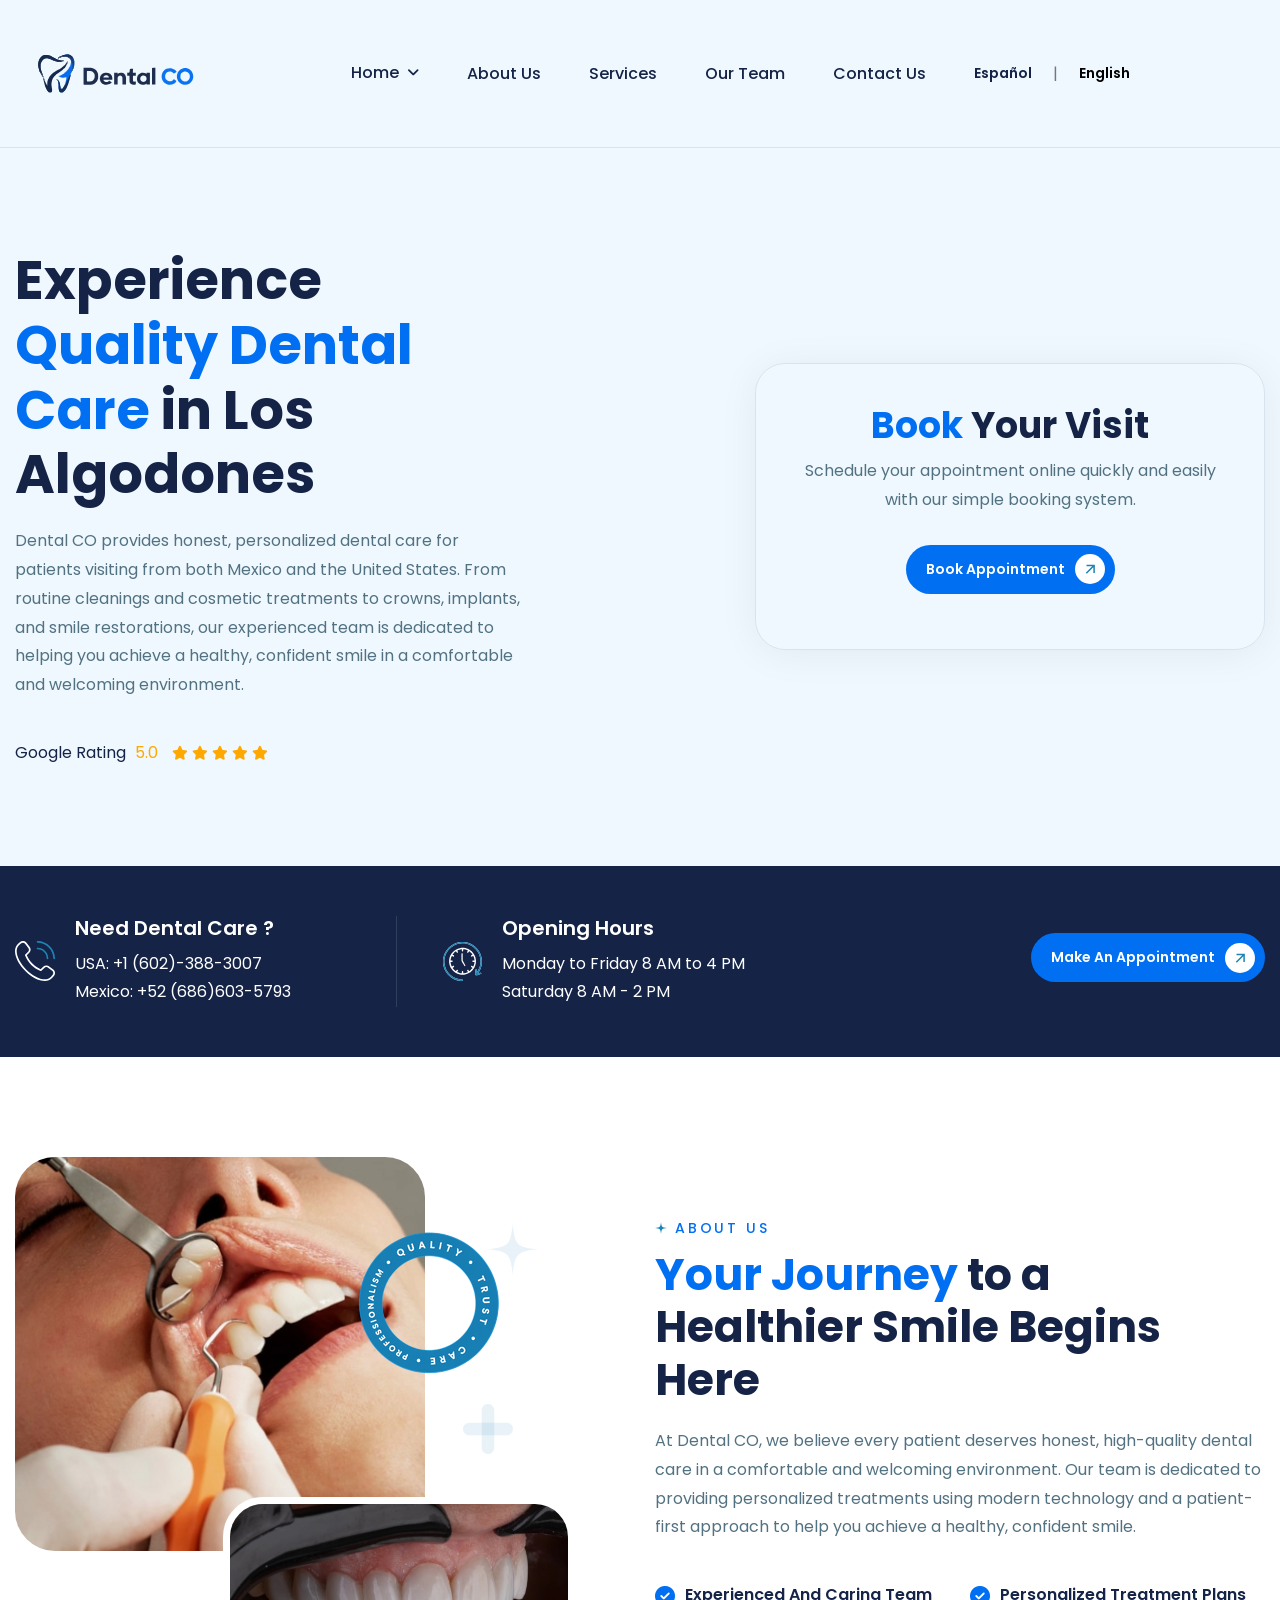
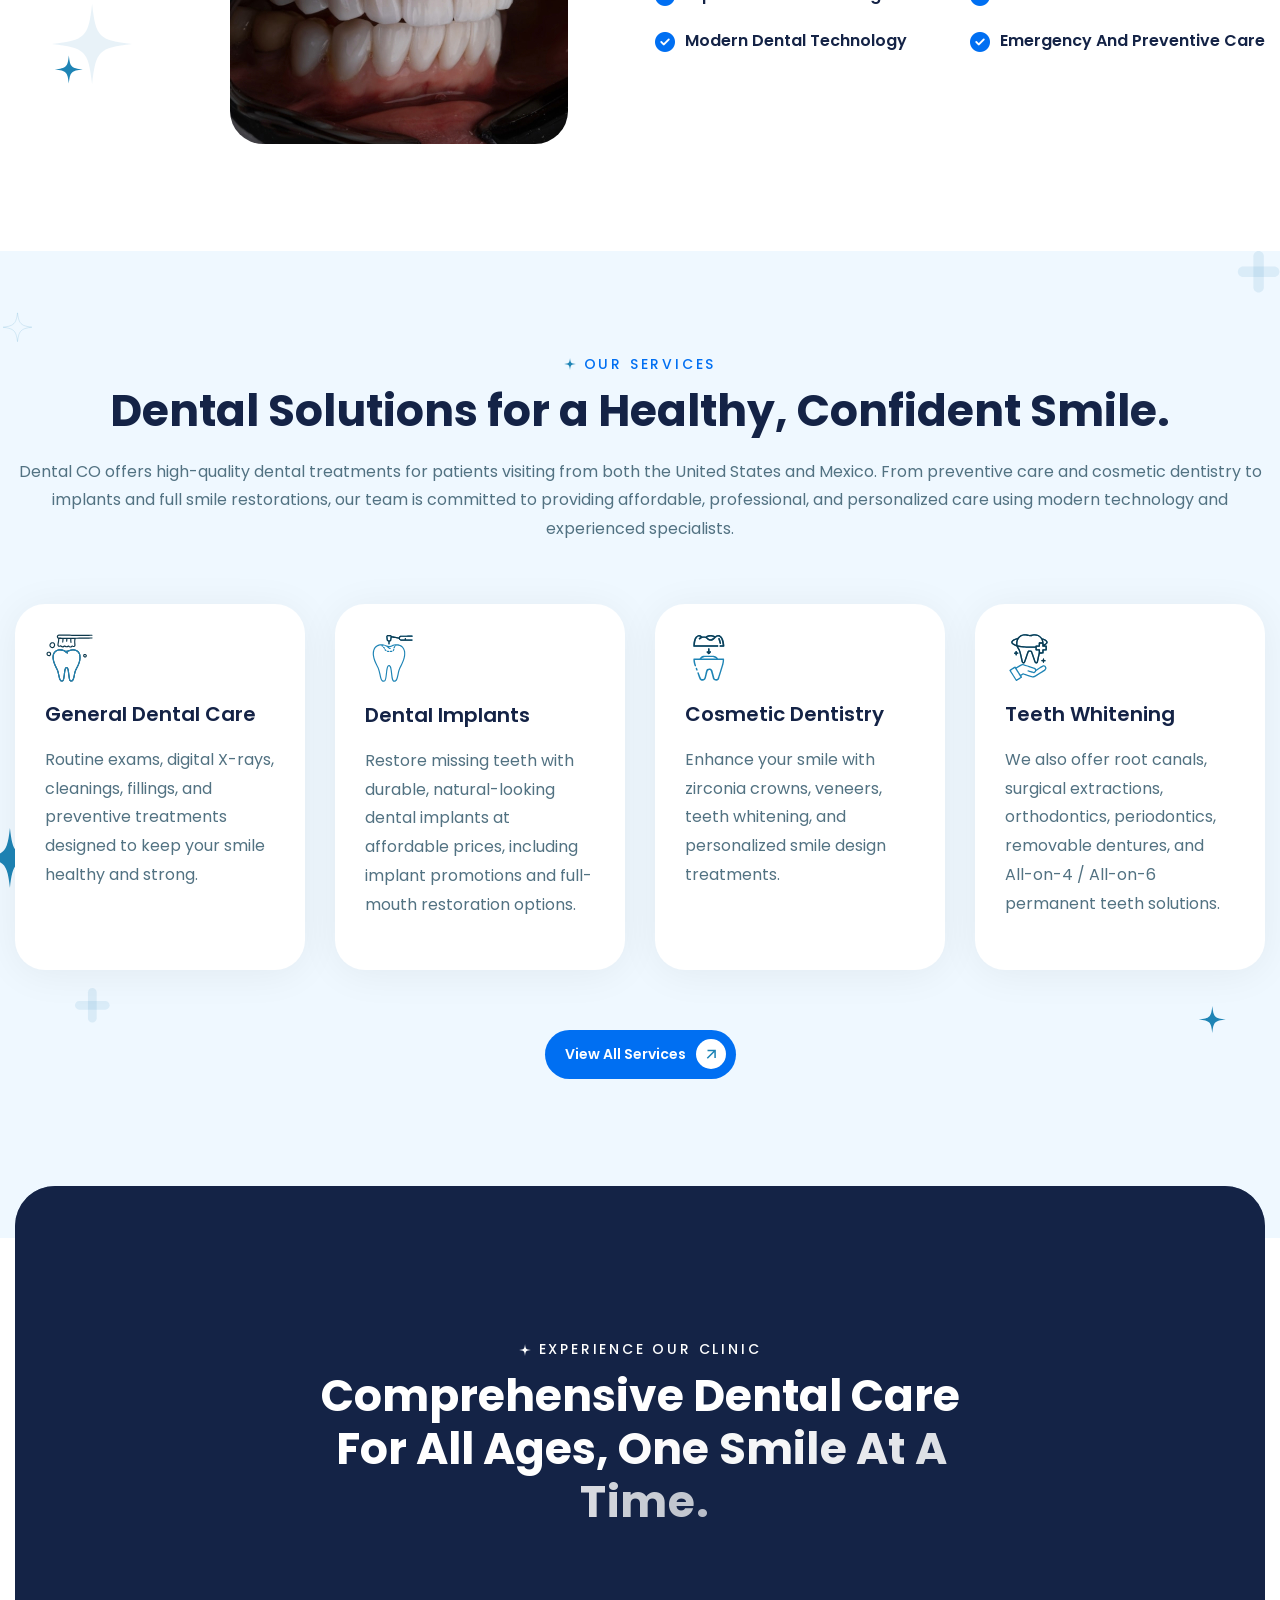
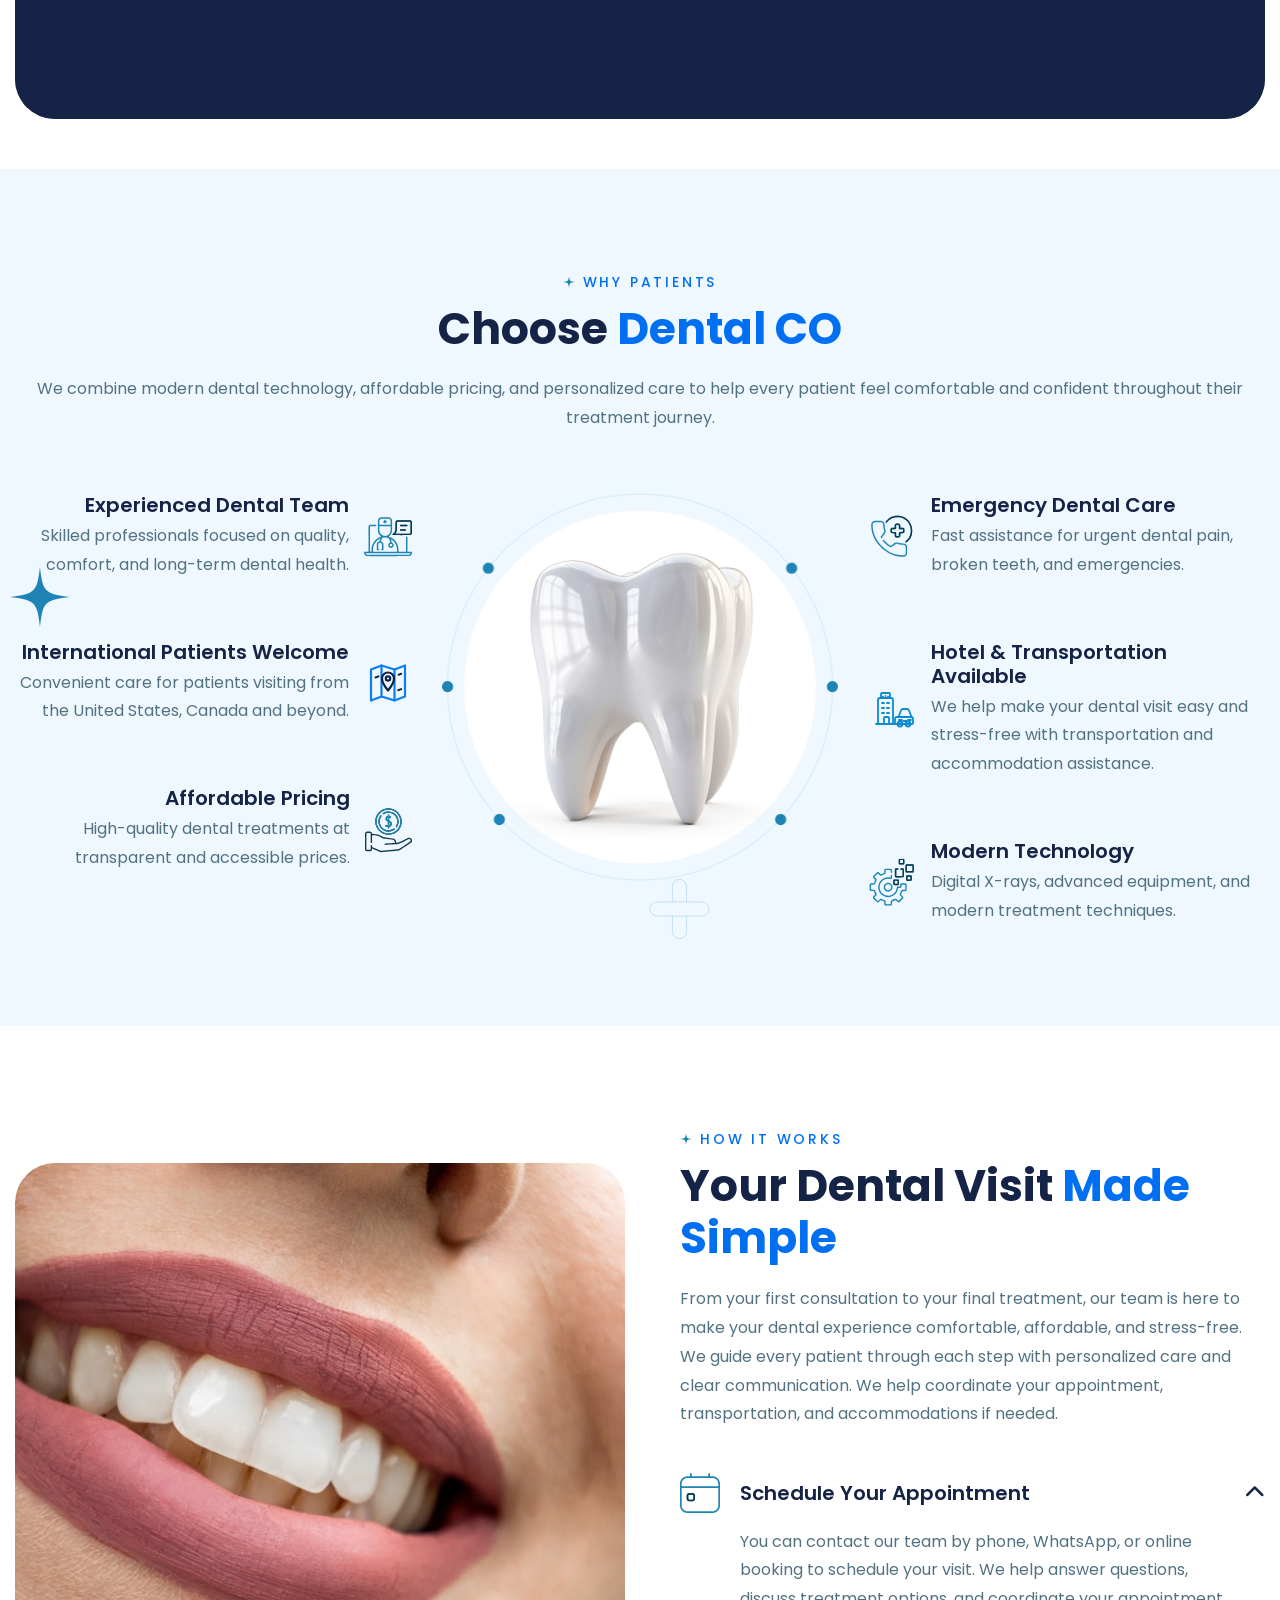
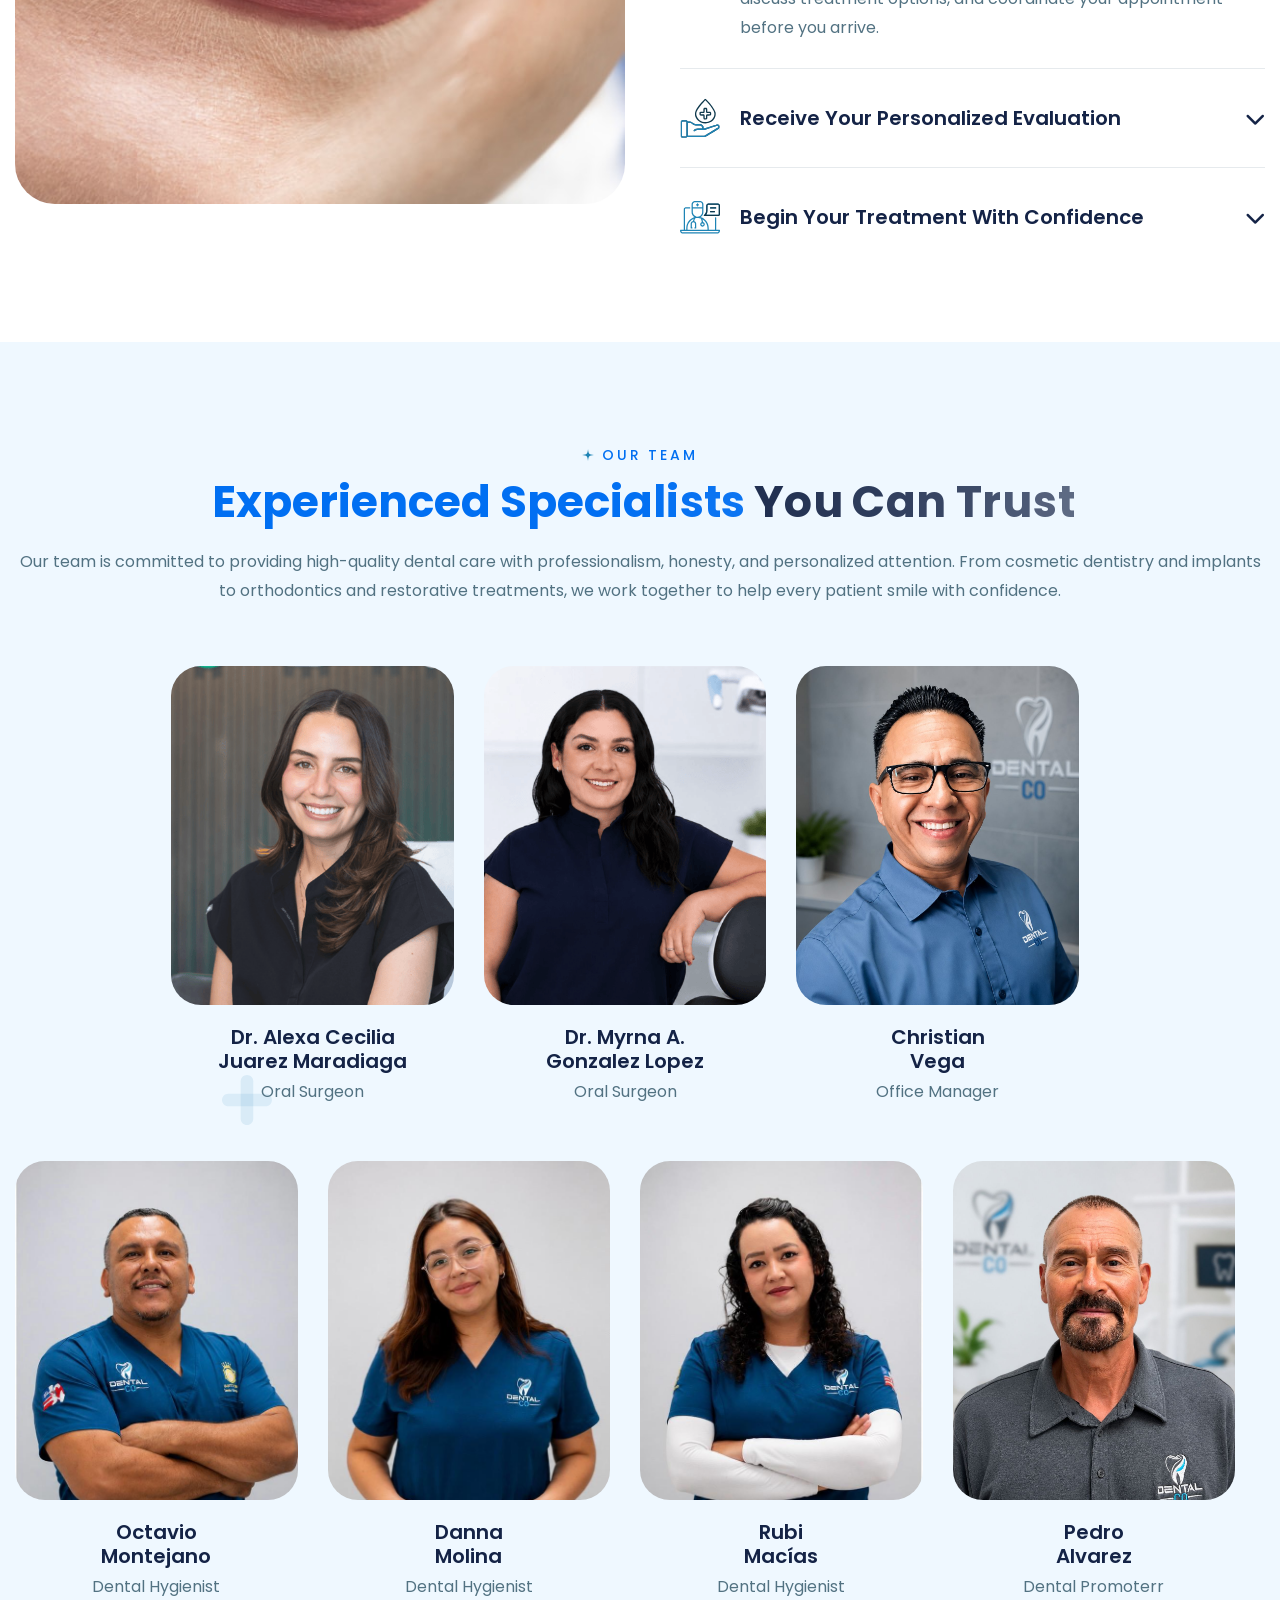
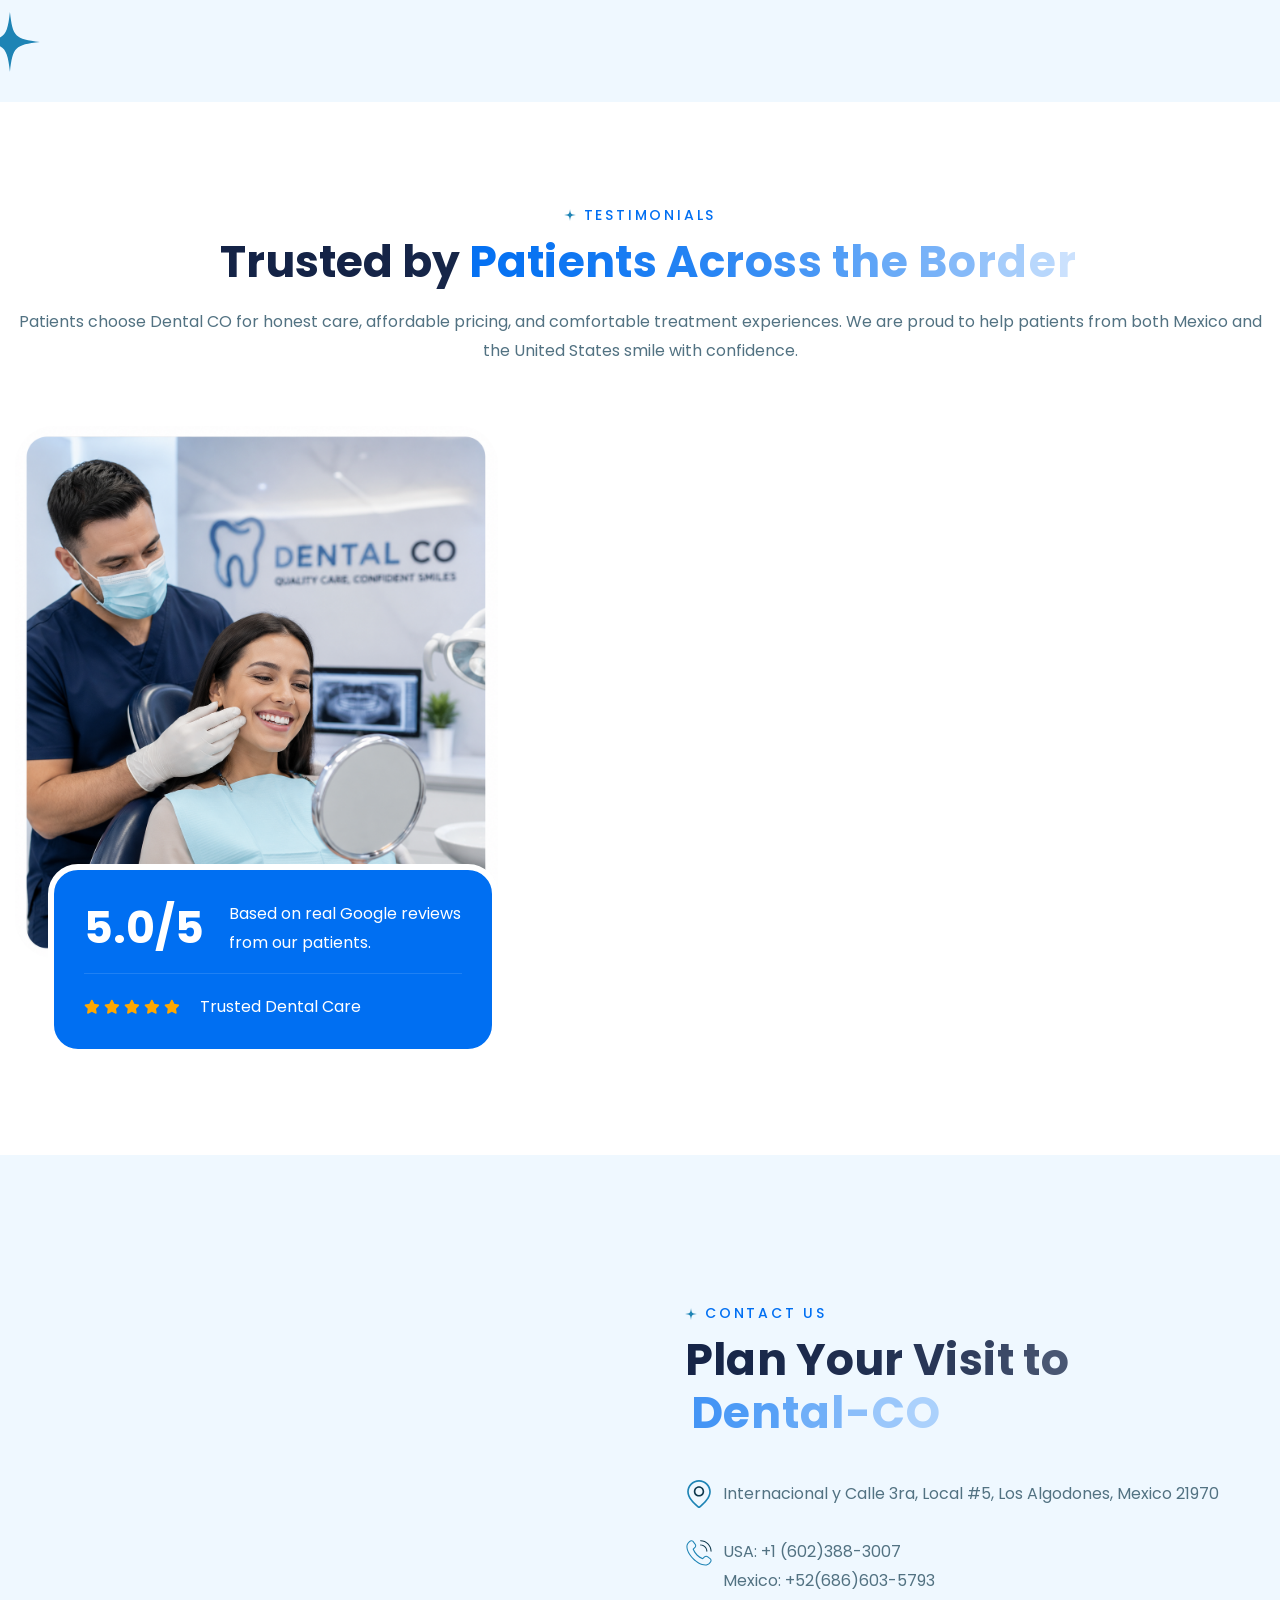
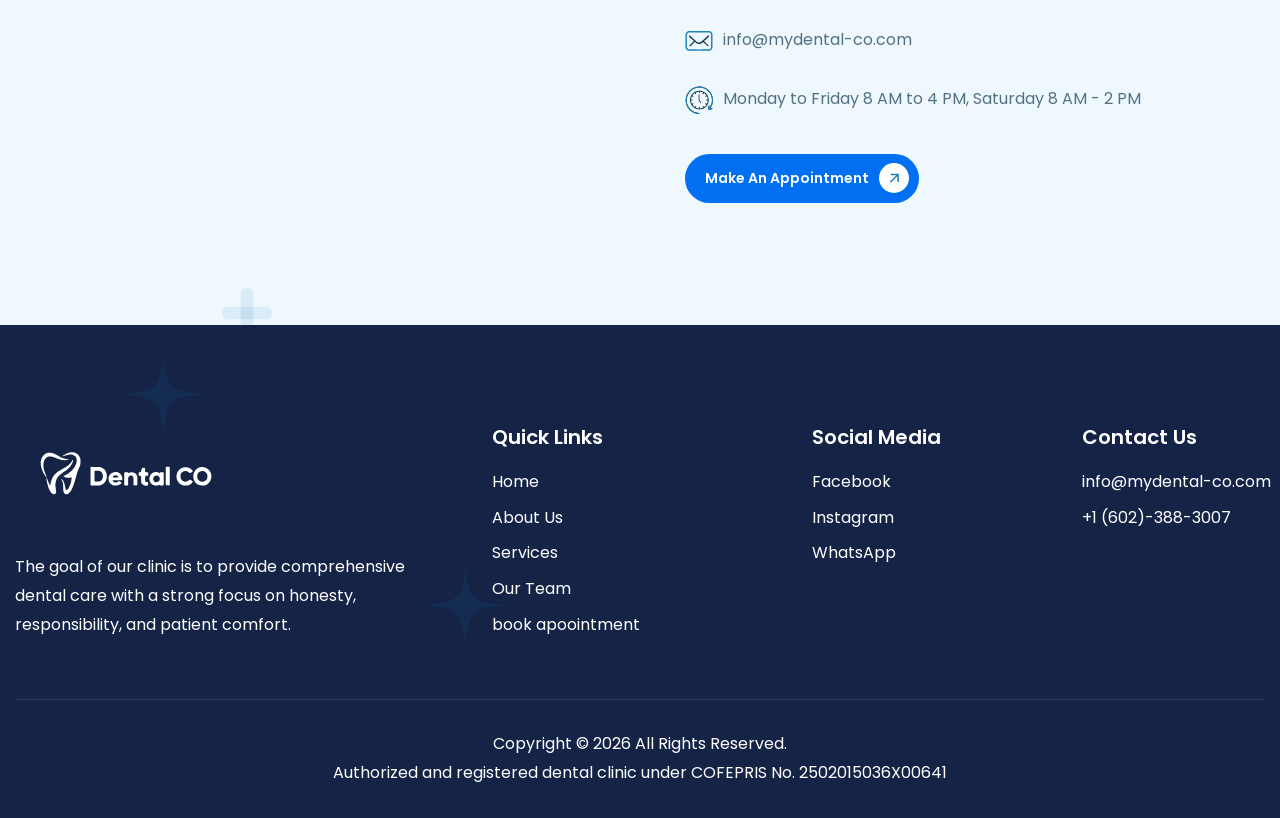
==== index.html @ 5775ebdd "updated index.html updated stuff info, added a new stuff member and edit h3 color." ====
<!doctype html>
<html lang="en">
  <!---English version-->
  <head>
    <!-- Meta -->
    <meta charset="utf-8" />
    <meta http-equiv="X-UA-Compatible" content="IE=edge" />
    <meta name="viewport" content="width=device-width, initial-scale=1.0" />
    <meta name="description" content="" />
    <meta name="keywords" content="" />
    <meta name="author" content="Awaiken" />
    <link rel="alternate" hreflang="en" href="https://mydental-co.com/" />
    <link rel="alternate" hreflang="es" href="https://mydental-co.com/es/" />
    <!-- Page Title -->
    <title>Dental-CO, Los Algodones</title>
    <!-- Favicon Icon -->
    <link rel="shortcut icon" type="image/x-icon" href="images/favicon.png" />
    <!-- Google Fonts Css-->
    <link rel="preconnect" href="https://fonts.googleapis.com" />
    <link rel="preconnect" href="https://fonts.gstatic.com" crossorigin />
    <link
      href="https://fonts.googleapis.com/css2?family=Poppins:wght@100;200;300;400;500;600;700;800&display=swap"
      rel="stylesheet"
    />
    <!-- Bootstrap Css -->
    <link href="css/bootstrap.min.css" rel="stylesheet" media="screen" />
    <!-- SlickNav Css -->
    <link href="css/slicknav.min.css" rel="stylesheet" />
    <!-- Swiper Css -->
    <link rel="stylesheet" href="css/swiper-bundle.min.css" />
    <!-- Font Awesome Icon Css-->
    <link href="css/all.css" rel="stylesheet" media="screen" />
    <!-- Animated Css -->
    <link href="css/animate.css" rel="stylesheet" />
    <!-- Magnific Popup Core Css File -->
    <link rel="stylesheet" href="css/magnific-popup.css" />
    <!-- Mouse Cursor Css File -->
    <link rel="stylesheet" href="css/mousecursor.css" />
    <!-- Main Custom Css -->
    <link href="css/custom.css" rel="stylesheet" media="screen" />
  </head>
  <body>
    <!-- Preloader Start -->
    <div class="preloader">
      <div class="loading-container">
        <div class="loading"></div>
        <div id="loading-icon"><img src="images/loader.svg" alt="" /></div>
      </div>
    </div>
    <!-- Preloader End -->

    <!-- Header Start -->
    <header class="main-header">
      <div class="header-sticky">
        <nav class="navbar navbar-expand-lg">
          <div class="container">
            <!-- Logo Start -->
            <a class="navbar-brand" href="./">
              <img
                src="images/newDentalCO_logo.svg"
                alt="Logo"
                width="200"
                height="auto"
              />
            </a>
            <!-- Logo End -->

            <!-- Main Menu Start -->
            <div class="collapse navbar-collapse main-menu">
              <div class="nav-menu-wrapper">
                <ul class="navbar-nav mr-auto" id="menu">
                  <li class="nav-item submenu">
                    <a class="nav-link" href="#home">Home</a>
                  </li>
                  <li class="nav-item">
                    <a class="nav-link" href="#about">About Us</a>
                  </li>
                  <li class="nav-item">
                    <a class="nav-link" href="#services">Services</a>
                  </li>
                  <li class="nav-item">
                    <a class="nav-link" href="#team">Our Team</a>
                  </li>
                  <li class="nav-item">
                    <a class="nav-link" href="#contact">Contact Us</a>
                  </li>
                  <li class="nav-item language-switcher">
                    <a class="nav-link lang-link" href="./es/index.html"
                      >Español</a
                    >
                    <span class="lang-separator">|</span>
                    <a class="nav-link lang-link active" href="./index.html"
                      >English</a
                    >
                  </li>
                </ul>
              </div>
              <!-- Let’s Start Button End -->
            </div>

            <!-- Main Menu End -->
            <div class="navbar-toggle"></div>
          </div>
        </nav>
        <div class="responsive-menu"></div>
      </div>
    </header>
    <!-- Header End -->

    <!-- Hero Section Start -->
    <div id="home" class="hero hero-book-appointment">
      <div class="container">
        <div class="row align-items-center">
          <div class="col-lg-6">
            <!-- Hero Content Start -->
            <div class="hero-content">
              <!-- Section Title Start -->
              <div class="section-title">
                <h1 class="text-anime-style-2" data-cursor="-opaque">
                  Experience <span>Quality Dental Care</span> in Los Algodones
                </h1>
                <p class="wow fadeInUp" data-wow-delay="0.25s">
                  Dental CO provides honest, personalized dental care for
                  patients visiting from both Mexico and the United States. From
                  routine cleanings and cosmetic treatments to crowns, implants,
                  and smile restorations, our experienced team is dedicated to
                  helping you achieve a healthy, confident smile in a
                  comfortable and welcoming environment.
                </p>
              </div>
              <!-- Section Title End -->

              <!-- Hero Content Body Start -->
              <!-- <div class="hero-content-body wow fadeInUp" data-wow-delay="0.5s">
                            <a href="#" class="btn-default">make an appointment</a>
                        </div> -->
              <!-- Hero Content Body End -->

              <!-- Google Rating Start -->
              <div class="google-rating wow fadeInUp" data-wow-delay="0.75s">
                <ul>
                  <li>Google Rating <span>5.0</span></li>
                  <li>
                    <i class="fa-solid fa-star"></i>
                    <i class="fa-solid fa-star"></i>
                    <i class="fa-solid fa-star"></i>
                    <i class="fa-solid fa-star"></i>
                    <i class="fa-solid fa-star"></i>
                  </li>
                  <li></li>
                </ul>
              </div>
              <!-- Google Rating End -->
            </div>
            <!-- Hero Content End -->
          </div>

          <div class="col-lg-6">
            <div class="appointment-form">
              <div class="hero-appointment-form-title">
                <h2 class="text-anime-style-2"><span>Book</span> Your Visit</h2>
                <p class="wow fadeInUp">
                  Schedule your appointment online quickly and easily with our
                  simple booking system.
                </p>
              </div>
              <!-- Form Start -->
              <form
                id="appointmentForm"
                action="#"
                method="POST"
                data-toggle="validator"
              >
                <div class="row">
                  <div class="col-md-12 form-group">
                    <a
                      href="https://app.acuityscheduling.com/schedule.php?owner=39340292"
                      target="_blank"
                      class="btn-default"
                    >
                      Book Appointment
                    </a>
                    <div id="msgSubmit" class="h3 hidden"></div>
                  </div>
                </div>
              </form>
              <!-- Form End -->
            </div>
          </div>
        </div>
      </div>
    </div>
    <!-- Hero Section End -->

    <!-- Call To Action Start -->
    <div class="cta-box">
      <div class="container">
        <div class="row align-items-center">
          <div class="col-lg-4 col-md-6 col-12">
            <!-- Cta Box Item Start -->
            <div class="cta-box-item wow fadeInUp">
              <div class="icon-box">
                <img src="images/icon-cta-phone.svg" alt="" />
              </div>
              <div class="cta-box-content">
                <h3>need dental care ?</h3>
                <p>USA: +1 (602)-388-3007</p>
                <p>Mexico: +52 (686)603-5793</p>
              </div>
            </div>
          </div>
          <!-- Cta Box Item End -->

          <!-- Cta Box Item Start -->
          <div class="col-lg-4 col-md-6 col-12">
            <div class="cta-box-item wow fadeInUp" data-wow-delay="0.25s">
              <div class="icon-box">
                <img src="images/icon-cta-time.svg" alt="" />
              </div>
              <div class="cta-box-content">
                <h3>opening hours</h3>
                <p>Monday to Friday 8 AM to 4 PM</p>
                <p>Saturday 8 AM - 2 PM</p>
              </div>
            </div>
          </div>
          <!-- Cta Box Item End -->

          <div class="col-lg-4 col-md-12 col-12">
            <!-- Cta Box Btn Start -->
            <div class="cta-box-btn wow fadeInUp" data-wow-delay="0.5s">
              <a
                href="https://app.acuityscheduling.com/schedule.php?owner=39340292"
                target="_blank"
                class="btn-default btn-highlighted"
                >make an appointment</a
              >
            </div>
            <!-- Cta Box Btn End -->
          </div>
        </div>
      </div>
    </div>
    <!-- Call To Action End -->

    <!-- About Us Section Start -->
    <div id="about" class="about-us">
      <div class="container">
        <div class="row align-items-center">
          <div class="col-lg-6">
            <!-- About Image Start -->
            <div class="about-image">
              <div class="about-img-1">
                <figure class="image-anime reveal">
                  <img src="images/new_img/2.jpg" alt="" />
                </figure>
              </div>

              <div class="about-img-2">
                <figure class="image-anime reveal">
                  <img src="images/new_img/1.jpg" alt="" />
                </figure>
              </div>

              <!-- About Experience Circle Start -->
              <div class="about-experience">
                <figure>
                  <img src="images/circle_new.png" alt="" />
                </figure>
              </div>
              <!-- About Experience Circle End -->
            </div>
            <!-- About Image End -->
          </div>

          <div class="col-lg-6">
            <!-- About Content Start -->
            <div class="about-content">
              <!-- Section Title Start -->
              <div class="section-title">
                <h3 class="wow fadeInUp">about us</h3>
                <h2 class="text-anime-style-2" data-cursor="-opaque">
                  <span>Your Journey</span> to a Healthier Smile Begins Here
                </h2>
                <p class="wow fadeInUp" data-wow-delay="0.25s">
                  At Dental CO, we believe every patient deserves honest,
                  high-quality dental care in a comfortable and welcoming
                  environment. Our team is dedicated to providing personalized
                  treatments using modern technology and a patient-first
                  approach to help you achieve a healthy, confident smile.
                </p>
              </div>
              <!-- Section Title End -->

              <!-- About Us Body Start -->
              <div class="about-us-body wow fadeInUp" data-wow-delay="0.5s">
                <ul>
                  <li>Experienced and Caring Team</li>
                  <li>Personalized Treatment Plans</li>
                  <li>Modern Dental Technology</li>
                  <li>Emergency and Preventive Care</li>
                </ul>
              </div>
              <!-- About Us Body End -->

              <!-- About Us Footer Start -->
              <!-- <div class="about-us-footer wow fadeInUp" data-wow-delay="0.75s">
                <a href="#" class="btn-default">read more about us</a>
              </div> -->
              <!-- About Us Footer End -->
            </div>
            <!-- About Content End -->
          </div>
        </div>
      </div>
    </div>
    <!-- About Us Section End -->

    <!-- Our Serviceds Section Start -->
    <div id="services" class="our-services">
      <div class="container">
        <div class="row section-row">
          <div class="col-lg-12">
            <!-- Section Title Start -->
            <div class="section-title">
              <h3 class="wow fadeInUp">our services</h3>
              <h2 class="text-anime-style-2" data-cursor="-opaque">
                Dental Solutions for a Healthy, Confident Smile.
              </h2>
              <p class="wow fadeInUp" data-wow-delay="0.25s">
                Dental CO offers high-quality dental treatments for patients
                visiting from both the United States and Mexico. From preventive
                care and cosmetic dentistry to implants and full smile
                restorations, our team is committed to providing affordable,
                professional, and personalized care using modern technology and
                experienced specialists.
              </p>
            </div>
            <!-- Section Title End -->
          </div>
        </div>

        <div class="row">
          <div class="col-lg-3 col-md-6">
            <!-- Service Item Start -->
            <div class="service-item wow fadeInUp">
              <div class="icon-box">
                <div class="img">
                  <img src="images/icon-services-1.svg" alt="" />
                </div>
              </div>
              <div class="service-body">
                <h3>general dental care</h3>
                <p>
                  Routine exams, digital X-rays, cleanings, fillings, and
                  preventive treatments designed to keep your smile healthy and
                  strong.
                </p>
              </div>
            </div>
            <!-- Service Item End -->
          </div>

          <div class="col-lg-3 col-md-6">
            <!-- Service Item Start -->
            <div class="service-item wow fadeInUp" data-wow-delay="0.25s">
              <div class="icon-box">
                <div class="img">
                  <img src="images/icon-services-2.svg" alt="" />
                </div>
              </div>
              <div class="service-body">
                <h3>dental implants</h3>
                <p>
                  Restore missing teeth with durable, natural-looking dental
                  implants at affordable prices, including implant promotions
                  and full-mouth restoration options.
                </p>
              </div>
            </div>
            <!-- Service Item End -->
          </div>

          <div class="col-lg-3 col-md-6">
            <!-- Service Item Start -->
            <div class="service-item wow fadeInUp" data-wow-delay="0.5s">
              <div class="icon-box">
                <div class="img">
                  <img src="images/icon-services-3.svg" alt="" />
                </div>
              </div>
              <div class="service-body">
                <h3>cosmetic dentistry</h3>
                <p>
                  Enhance your smile with zirconia crowns, veneers, teeth
                  whitening, and personalized smile design treatments.
                </p>
              </div>
            </div>
            <!-- Service Item End -->
          </div>

          <div class="col-lg-3 col-md-6">
            <!-- Service Item Start -->
            <div class="service-item wow fadeInUp" data-wow-delay="0.75s">
              <div class="icon-box">
                <div class="img">
                  <img src="images/icon-services-4.svg" alt="" />
                </div>
              </div>
              <div class="service-body">
                <h3>teeth whitening</h3>
                <p>
                  We also offer root canals, surgical extractions, orthodontics,
                  periodontics, removable dentures, and All-on-4 / All-on-6
                  permanent teeth solutions.
                </p>
              </div>
            </div>
            <!-- Service Item End -->
          </div>

          <div class="col-lg-12">
            <!-- Service Box Footer Start -->
            <div class="services-box-footer wow fadeInUp" data-wow-delay="1s">
              <a href="#promoModal" id="openPromoModal" class="btn-default">
                View All Services
              </a>
            </div>
            <!-- Service Box Footer End -->
          </div>
        </div>
      </div>

      <!-- Intro Clinic Video Section Start -->
      <div class="intro-clinic-video">
        <div class="container-fluid">
          <div class="row">
            <div class="col-lg-12">
              <!-- Visit Clinic Start -->
              <div class="visit-clinic parallaxie">
                <!-- Visit Clinic Content Start -->
                <div class="visit-clinic-content">
                  <!-- Section Title Start -->
                  <div class="section-title">
                    <h3 class="wow fadeInUp">Experience our clinic</h3>
                    <h2 class="text-anime-style-2" data-cursor="-opaque">
                      Comprehensive Dental Care For All Ages, One Smile At A
                      Time.
                    </h2>
                  </div>
                  <!-- Section Title End -->

                  <!-- Visit Clinic Btn Start -->
                  <!-- <div
                    class="visit-clinic-btn wow fadeInUp"
                    data-wow-delay="0.25s"
                    data-cursor-text="Play"
                  >
                    <a href="#" class="popup-video play-btn">play video</a>
                  </div> -->
                  <!-- Visit Clinic Btn End -->
                </div>
                <!-- Visit Clinic Content End -->
              </div>
              <!-- Visit Clinic End -->
            </div>
          </div>
        </div>
      </div>
      <!-- Intro Clinic Video Section End -->

      <!-- Icon Start Image Start -->
      <div class="icon-star-image">
        <img src="images/icon-star.svg" alt="" />
      </div>
      <!-- Icon Start Image End -->
    </div>
    <!-- Our Serviceds Section End -->

    <!-- Why Choose Us Section Start -->
    <div class="why-choose-us">
      <div class="container">
        <div class="row section-row">
          <div class="col-lg-12">
            <!-- Section Title Start -->
            <div class="section-title">
              <h3 class="wow fadeInUp">why patients</h3>
              <h2 class="text-anime-style-2" data-cursor="-opaque">
                Choose <span>Dental CO</span>
              </h2>
              <p class="wow fadeInUp" data-wow-delay="0.25s">
                We combine modern dental technology, affordable pricing, and
                personalized care to help every patient feel comfortable and
                confident throughout their treatment journey.
              </p>
            </div>
            <!-- Section Title End -->
          </div>
        </div>

        <div class="row">
          <div class="col-lg-4 col-md-6 order-1">
            <!-- Why Choose Box Start -->
            <div class="why-choose-box-1">
              <!-- Why Choose Item Start -->
              <div class="why-choose-item wow fadeInUp">
                <!-- Icon Box Start -->
                <div class="icon-box">
                  <img src="images/icon-why-us-1.svg" alt="" />
                </div>
                <!-- Icon Box End -->

                <!-- Why Choose Content Start -->
                <div class="why-choose-content">
                  <h3>Experienced Dental Team</h3>
                  <p>
                    Skilled professionals focused on quality, comfort, and
                    long-term dental health.
                  </p>
                </div>
                <!-- Why Choose Content End -->
              </div>
              <!-- Why Choose Item End -->

              <!-- Why Choose Item Start -->
              <div class="why-choose-item wow fadeInUp" data-wow-delay="0.25s">
                <!-- Icon Box Start -->
                <div class="icon-box">
                  <img src="images/icon-international-map.svg" alt="" />
                </div>
                <!-- Icon Box End -->

                <!-- Why Choose Content Start -->
                <div class="why-choose-content">
                  <h3>International Patients Welcome</h3>
                  <p>
                    Convenient care for patients visiting from the United
                    States, Canada and beyond.
                  </p>
                </div>
                <!-- Why Choose Content End -->
              </div>
              <!-- Why Choose Item End -->

              <!-- Why Choose Item Start -->
              <div class="why-choose-item wow fadeInUp" data-wow-delay="0.5s">
                <!-- Icon Box Start -->
                <div class="icon-box">
                  <img src="images/icon-why-us-3.svg" alt="" />
                </div>
                <!-- Icon Box End -->

                <!-- Why Choose Content Start -->
                <div class="why-choose-content">
                  <h3>Affordable Pricing</h3>
                  <p>
                    High-quality dental treatments at transparent and accessible
                    prices.
                  </p>
                </div>
                <!-- Why Choose Content End -->
              </div>
              <!-- Why Choose Item End -->
            </div>
            <!-- Why Choose Box Start -->
          </div>

          <div class="col-lg-4 order-lg-1 order-md-2 order-1">
            <!-- Why Choose Image Start -->
            <div class="why-choose-image wow fadeInUp">
              <figure>
                <img src="images/why-choose-us-img.png" alt="" />
              </figure>
            </div>
            <!-- Why Choose Image End -->
          </div>

          <div class="col-lg-4 col-md-6 order-lg-2 order-md-1 order-2">
            <!-- Why Choose Box Start -->
            <div class="why-choose-box-2">
              <!-- Why Choose Item Start -->
              <div class="why-choose-item wow fadeInUp">
                <!-- Icon Box Start -->
                <div class="icon-box">
                  <img src="images/icon-why-us-4.svg" alt="" />
                </div>
                <!-- Icon Box End -->

                <!-- Why Choose Content Start -->
                <div class="why-choose-content">
                  <h3>Emergency Dental Care</h3>
                  <p>
                    Fast assistance for urgent dental pain, broken teeth, and
                    emergencies.
                  </p>
                </div>
                <!-- Why Choose Content End -->
              </div>
              <!-- Why Choose Item End -->

              <!-- Why Choose Item Start -->
              <div class="why-choose-item wow fadeInUp" data-wow-delay="0.25s">
                <!-- Icon Box Start -->
                <div class="icon-box">
                  <img
                    src="images/icon-hotel-transportation-48-fixed.svg"
                    alt=""
                  />
                </div>
                <!-- Icon Box End -->

                <!-- Why Choose Content Start -->
                <div class="why-choose-content">
                  <h3>Hotel & Transportation Available</h3>
                  <p>
                    We help make your dental visit easy and stress-free with
                    transportation and accommodation assistance.
                  </p>
                </div>
                <!-- Why Choose Content End -->
              </div>
              <!-- Why Choose Item End -->

              <!-- Why Choose Item Start -->
              <div class="why-choose-item wow fadeInUp" data-wow-delay="0.5s">
                <!-- Icon Box Start -->
                <div class="icon-box">
                  <img src="images/icon-why-us-6.svg" alt="" />
                </div>
                <!-- Icon Box End -->

                <!-- Why Choose Content Start -->
                <div class="why-choose-content">
                  <h3>Modern Technology</h3>
                  <p>
                    Digital X-rays, advanced equipment, and modern treatment
                    techniques.
                  </p>
                </div>
                <!-- Why Choose Content End -->
              </div>
              <!-- Why Choose Item End -->
            </div>
            <!-- Why Choose Box Start -->
          </div>
        </div>
      </div>
      <!-- Icon Start Image Start -->
      <div class="icon-star-image">
        <img src="images/icon-star.svg" alt="" />
      </div>
      <!-- Icon Start Image End -->
    </div>
    <!-- Why Choose Us Section End -->

    <!-- How It Work Start -->
    <div class="how-it-work">
      <div class="container">
        <div class="row align-items-center">
          <div class="col-lg-6">
            <!-- How It Work Image Start -->
            <div class="how-it-work-img">
              <figure class="reveal image-anime">
                <img src="images/new_img/3.jpg" alt="" />
              </figure>
            </div>
            <!-- How It Work Image End -->
          </div>

          <div class="col-lg-6">
            <div class="how-it-work-content">
              <!-- Section Title Start -->
              <div class="section-title">
                <h3 class="wow fadeInUp">how it works</h3>
                <h2 class="text-anime-style-2" data-cursor="-opaque">
                  Your Dental Visit <span>Made Simple</span>
                </h2>
                <p class="wow fadeInUp" data-wow-delay="0.25s">
                  From your first consultation to your final treatment, our team
                  is here to make your dental experience comfortable,
                  affordable, and stress-free. We guide every patient through
                  each step with personalized care and clear communication. We
                  help coordinate your appointment, transportation, and
                  accommodations if needed.
                </p>
              </div>
              <!-- Section Title End -->

              <!-- How Work Accordion Start -->

              <!-- FAQ Accordion Start -->
              <div class="faq-accordion how-work-accordion" id="accordion">
                <!-- FAQ Item Start -->
                <div class="accordion-item wow fadeInUp">
                  <div class="icon-box">
                    <img src="images/icon-how-it-work-1.svg" alt="" />
                  </div>
                  <h2 class="accordion-header" id="heading1">
                    <button
                      class="accordion-button"
                      type="button"
                      data-bs-toggle="collapse"
                      data-bs-target="#collapse1"
                      aria-expanded="true"
                      aria-controls="collapse1"
                    >
                      Schedule Your Appointment
                    </button>
                  </h2>
                  <div
                    id="collapse1"
                    class="accordion-collapse collapse show"
                    aria-labelledby="heading1"
                    data-bs-parent="#accordion"
                  >
                    <div class="accordion-body">
                      <p>
                        You can contact our team by phone, WhatsApp, or online
                        booking to schedule your visit. We help answer
                        questions, discuss treatment options, and coordinate
                        your appointment before you arrive.
                      </p>
                    </div>
                  </div>
                </div>
                <!-- FAQ Item End -->

                <!-- FAQ Item Start -->
                <div class="accordion-item wow fadeInUp" data-wow-delay="0.25s">
                  <div class="icon-box">
                    <img src="images/icon-how-it-work-2.svg" alt="" />
                  </div>
                  <h2 class="accordion-header" id="heading2">
                    <button
                      class="accordion-button collapsed"
                      type="button"
                      data-bs-toggle="collapse"
                      data-bs-target="#collapse2"
                      aria-expanded="false"
                      aria-controls="collapse2"
                    >
                      Receive Your Personalized Evaluation
                    </button>
                  </h2>
                  <div
                    id="collapse2"
                    class="accordion-collapse collapse"
                    aria-labelledby="heading2"
                    data-bs-parent="#accordion"
                  >
                    <div class="accordion-body">
                      <p>
                        During your visit, our specialists perform a complete
                        evaluation using digital X-rays and modern diagnostic
                        technology to create a treatment plan tailored to your
                        needs and goals.
                      </p>
                    </div>
                  </div>
                </div>
                <!-- FAQ Item End -->

                <!-- FAQ Item Start -->
                <div class="accordion-item wow fadeInUp" data-wow-delay="0.5s">
                  <div class="icon-box">
                    <img src="images/icon-how-it-work-3.svg" alt="" />
                  </div>
                  <h2 class="accordion-header" id="heading3">
                    <button
                      class="accordion-button collapsed"
                      type="button"
                      data-bs-toggle="collapse"
                      data-bs-target="#collapse3"
                      aria-expanded="false"
                      aria-controls="collapse3"
                    >
                      Begin Your Treatment with Confidence
                    </button>
                  </h2>
                  <div
                    id="collapse3"
                    class="accordion-collapse collapse"
                    aria-labelledby="heading3"
                    data-bs-parent="#accordion"
                  >
                    <div class="accordion-body">
                      <p>
                        Our experienced dental team focuses on high-quality
                        care, patient comfort, and transparent pricing to help
                        you achieve a healthy, confident smile.
                      </p>
                    </div>
                  </div>
                </div>
                <!-- FAQ Item End -->
              </div>
              <!-- FAQ Accordion End -->
              <!-- How Work Accordion End -->
            </div>
          </div>
        </div>
      </div>
    </div>
    <!-- How It Work End -->

    <!-- Our Team Start -->
    <div id="team" class="our-team">
      <div class="container">
        <div class="row section-row">
          <div class="col-lg-12">
            <!-- Section Title Start -->
            <div class="section-title">
              <h3 class="wow fadeInUp">our team</h3>
              <h2 class="text-anime-style-2" data-cursor="-opaque">
                <span>Experienced Specialists</span> You Can Trust
              </h2>
              <p class="wow fadeInUp" data-wow-delay="0.25s">
                Our team is committed to providing high-quality dental care with
                professionalism, honesty, and personalized attention. From
                cosmetic dentistry and implants to orthodontics and restorative
                treatments, we work together to help every patient smile with
                confidence.
              </p>
            </div>
            <!-- Section Title End -->
          </div>
        </div>

        <div class="row">
          <div class="row justify-content-center">
            <div class="col-lg-3 col-md-6">
              <!-- Team Member Item Start -->
              <div class="team-member-item wow fadeInUp">
                <!-- Team Image Start -->
                <div class="team-image">
                  <figure class="image-anime">
                    <img
                      src="images/new_img/Alexa_Juarez.png"
                      alt="Dr. Alexa Suarez"
                    />
                  </figure>
                  <!-- Team Social Icon End -->
                </div>
                <!-- Team Image End -->

                <!-- Team Content Start -->
                <div class="team-content">
                  <h3>
                    Dr. Alexa Cecilia <br />
                    Juarez Maradiaga
                  </h3>
                  <p>Oral Surgeon</p>
                </div>
                <!-- Team Content End -->
              </div>
              <!-- Team Member Item End -->
            </div>

            <div class="col-lg-3 col-md-6">
              <!-- Team Member Item Start -->
              <div class="team-member-item wow fadeInUp" data-wow-delay="0.25s">
                <!-- Team Image Start -->
                <div class="team-image">
                  <figure class="image-anime">
                    <img
                      src="images/new_img/Myrna_gonzalez.png"
                      alt="Dr. Myrna Gonzalez"
                    />
                  </figure>
                </div>
                <!-- Team Image End -->

                <!-- Team Content Start -->
                <div class="team-content">
                  <h3>
                    Dr. Myrna A. <br />
                    Gonzalez Lopez
                  </h3>
                  <p>Oral Surgeon</p>
                </div>
                <!-- Team Content End -->
              </div>
              <!-- Team Member Item End -->
            </div>
            <div class="col-lg-3 col-md-6">
              <!-- Team Member Item Start -->
              <div class="team-member-item wow fadeInUp" data-wow-delay="0.25s">
                <!-- Team Image Start -->
                <div class="team-image">
                  <figure class="image-anime">
                    <img
                      src="images/new_img/Christian_Vega.jpg"
                      alt="Christian Vega"
                    />
                  </figure>
                </div>
                <!-- Team Image End -->

                <!-- Team Content Start -->
                <div class="team-content">
                  <h3>
                    Christian <br />
                    Vega
                  </h3>
                  <p>Office Manager</p>
                </div>
                <!-- Team Content End -->
              </div>
              <!-- Team Member Item End -->
            </div>
          </div>
          <div class="row justify-content-center mt-4">
            <div class="col-lg-3 col-md-6">
              <!-- Team Member Item Start -->
              <div class="team-member-item wow fadeInUp" data-wow-delay="0.5s">
                <!-- Team Image Start -->
                <div class="team-image">
                  <figure class="image-anime">
                    <img
                      src="images/new_img/Octavio_montejano.jpeg"
                      alt="Octavio-Montejano"
                    />
                  </figure>
                </div>
                <!-- Team Image End -->

                <!-- Team Content Start -->
                <div class="team-content">
                  <h3>
                    Octavio<br />
                    Montejano
                  </h3>
                  <p>Dental Hygienist</p>
                </div>
                <!-- Team Content End -->
              </div>
              <!-- Team Member Item End -->
            </div>

            <div class="col-lg-3 col-md-6">
              <!-- Team Member Item Start -->
              <div class="team-member-item wow fadeInUp" data-wow-delay="0.75s">
                <!-- Team Image Start -->
                <div class="team-image">
                  <figure class="image-anime">
                    <img
                      src="images/new_img/Danna_Molina.jpeg"
                      alt="Donna Molina"
                    />
                  </figure>
                </div>
                <!-- Team Image End -->

                <!-- Team Content Start -->
                <div class="team-content">
                  <h3>
                    Danna<br />
                    Molina
                  </h3>
                  <p>Dental Hygienist</p>
                </div>
                <!-- Team Content End -->
              </div>
              <!-- Team Member Item End -->
            </div>
            <div class="col-lg-3 col-md-6">
              <!-- Team Member Item Start -->
              <div class="team-member-item wow fadeInUp" data-wow-delay="0.75s">
                <!-- Team Image Start -->
                <div class="team-image">
                  <figure class="image-anime">
                    <img
                      src="images/new_img/Rubi_Macias.jpeg"
                      alt="Rubi Macías"
                    />
                  </figure>
                </div>
                <!-- Team Image End -->

                <!-- Team Content Start -->
                <div class="team-content">
                  <h3>
                    Rubi<br />
                    Macías
                  </h3>
                  <p>Dental Hygienist</p>
                </div>
                <!-- Team Content End -->
              </div>
              <!-- Team Member Item End -->
            </div>
            <div class="col-lg-3 col-md-6">
              <!-- Team Member Item Start -->
              <div class="team-member-item wow fadeInUp" data-wow-delay="0.75s">
                <!-- Team Image Start -->
                <div class="team-image">
                  <figure class="image-anime">
                    <img
                      src="/images/new_img/Pedro_Alvarez.jpeg"
                      alt="Pedro Alvarez"
                    />
                  </figure>
                </div>
                <!-- Team Image End -->

                <!-- Team Content Start -->
                <div class="team-content">
                  <h3>
                    Pedro<br />
                    Alvarez
                  </h3>
                  <p>Dental Promoterr</p>
                </div>
                <!-- Team Content End -->
              </div>
              <!-- Team Member Item End -->
            </div>
          </div>
        </div>
      </div>

      <!-- Icon Start Image Start -->
      <div class="icon-star-image">
        <img src="images/icon-star.svg" alt="" />
      </div>
      <!-- Icon Start Image End -->
    </div>
    <!-- Our Team End -->
    <!-- Our Testimonial Start -->
    <div class="our-testimonials">
      <div class="container">
        <div class="row section-row">
          <div class="col-lg-12">
            <!-- Section Title Start -->
            <div class="section-title">
              <h3 class="wow fadeInUp">TESTIMONIALS</h3>

              <h2 class="text-anime-style-2" data-cursor="-opaque">
                Trusted by <span>Patients Across the Border</span>
              </h2>

              <p class="wow fadeInUp" data-wow-delay="0.25s">
                Patients choose Dental CO for honest care, affordable pricing,
                and comfortable treatment experiences. We are proud to help
                patients from both Mexico and the United States smile with
                confidence.
              </p>
            </div>
            <!-- Section Title End -->
          </div>
        </div>

        <div class="row align-items-center">
          <!-- Left Side -->
          <div class="col-lg-5">
            <!-- Testimonial Image Start -->
            <div class="testimonial-image">
              <div class="testimonial-img">
                <figure class="reveal image-anime">
                  <img src="images/reviews.png" alt="Dental CO Patients" />
                </figure>
              </div>

              <!-- Rating Box Start -->
              <div class="testimonial-rating-box">
                <!-- Counter Item Start -->
                <div class="rating-counter-item">
                  <div class="rating-counter-number">
                    <h3>5.0/5</h3>
                  </div>

                  <div class="rating-counter-content">
                    <p>Based on real Google reviews from our patients.</p>
                  </div>
                </div>
                <!-- Counter Item End -->

                <!-- Service Rating Start -->
                <div class="service-rating">
                  <ul>
                    <li>
                      <i class="fa-solid fa-star"></i>
                      <i class="fa-solid fa-star"></i>
                      <i class="fa-solid fa-star"></i>
                      <i class="fa-solid fa-star"></i>
                      <i class="fa-solid fa-star"></i>
                    </li>

                    <li>Trusted Dental Care</li>
                  </ul>
                </div>
                <!-- Service Rating End -->
              </div>
              <!-- Rating Box End -->
            </div>
            <!-- Testimonial Image End -->
          </div>

          <!-- Right Side -->
          <div class="col-lg-7">
            <!-- Google Reviews Widget Start -->
            <div class="testimonial-slider wow fadeInUp" data-wow-delay="0.5s">
              <div class="google-review-widget">
                <!-- Elfsight Google Reviews -->
                <script
                  src="https://elfsightcdn.com/platform.js"
                  async
                ></script>

                <div
                  class="elfsight-app-14fbd0b5-9974-46a5-a47b-db8f62719355"
                  data-elfsight-app-lazy
                ></div>
              </div>
            </div>
            <!-- Google Reviews Widget End -->
          </div>
        </div>
      </div>
    </div>
    <!-- Our Testimonial End -->

    <!-- Our Testiminial End -->
    <!-- Footer Contact Us Start -->
    <div id="contact" class="our-team">
      <div class="container">
        <div class="row align-items-center">
          <div class="col-lg-6">
            <!-- Google Map Start -->
            <div class="contact-google-map">
              <!-- Google Map Iframe Start -->
              <div class="google-map-iframe">
                <iframe
                  src="https://www.google.com/maps/embed?pb=!1m14!1m8!1m3!1d3356.7997380185475!2d-114.7326155!3d32.7179488!3m2!1i1024!2i768!4f13.1!3m3!1m2!1s0x80d6f941b56c2b13%3A0x1dca7bcc322395fc!2sDental%20CO!5e0!3m2!1sen!2sus!4v1779558407787!5m2!1sen!2sus"
                  width="600"
                  height="450"
                  style="border: 0"
                  allowfullscreen=""
                  loading="lazy"
                  referrerpolicy="no-referrer-when-downgrade"
                ></iframe>
              </div>
              <!-- Google Map Iframe End -->
            </div>
            <!-- Google Map End -->
          </div>

          <div class="col-lg-6">
            <!-- Footer Contact Content Start -->
            <div class="contact-now-content">
              <!-- Section Title Start -->
              <div class="section-title">
                <h3 class="wow fadeInUp">contact us</h3>
                <h2 class="text-anime-style-2" data-cursor="-opaque">
                  Plan Your Visit to <span>Dental-CO</span>
                </h2>
              </div>
              <!-- Section Title End -->

              <!-- Contact Info Start -->
              <div class="contact-now-info">
                <!-- Contact Info Item Start -->
                <div
                  class="contact-info-list wow fadeInUp"
                  data-wow-delay="0.2s"
                >
                  <!-- Icon Box Start -->
                  <div class="icon-box">
                    <img src="images/icon-location.svg" alt="" />
                  </div>
                  <!-- Icon Box End -->

                  <!-- Contact Info Content Start -->
                  <div class="contact-info-content">
                    <p>
                      Internacional y Calle 3ra, Local #5, Los Algodones, Mexico
                      21970
                    </p>
                  </div>
                  <!-- Contact Info Content End -->
                </div>
                <!-- Contact Info Item End -->

                <!-- Contact Info Item Start -->
                <div
                  class="contact-info-list wow fadeInUp"
                  data-wow-delay="0.4s"
                >
                  <!-- Icon Box Start -->
                  <div class="icon-box">
                    <img src="images/icon-phone.svg" alt="" />
                  </div>
                  <!-- Icon Box End -->

                  <!-- Contact Info Content Start -->
                  <div class="contact-info-content">
                    <p>USA: +1 (602)388-3007</p>
                    <p>Mexico: +52(686)603-5793</p>
                  </div>
                  <!-- Contact Info Content End -->
                </div>
                <!-- Contact Info Item End -->

                <!-- Contact Info Item Start -->
                <div
                  class="contact-info-list wow fadeInUp"
                  data-wow-delay="0.6s"
                >
                  <!-- Icon Box Start -->
                  <div class="icon-box">
                    <img src="images/icon-mail.svg" alt="" />
                  </div>
                  <!-- Icon Box End -->

                  <!-- Contact Info Content Start -->
                  <div class="contact-info-content">
                    <p>info@mydental-co.com</p>
                  </div>
                  <!-- Contact Info Content End -->
                </div>
                <!-- Contact Info Item End -->

                <!-- Contact Info Item Start -->
                <div
                  class="contact-info-list wow fadeInUp"
                  data-wow-delay="0.8s"
                >
                  <!-- Icon Box Start -->
                  <div class="icon-box">
                    <img src="images/icon-clock.svg" alt="" />
                  </div>
                  <!-- Icon Box End -->

                  <!-- Contact Info Content Start -->
                  <div class="contact-info-content">
                    <p>Monday to Friday 8 AM to 4 PM, Saturday 8 AM - 2 PM</p>
                  </div>
                  <!-- Contact Info Content End -->
                </div>
                <!-- Contact Info Item End -->
              </div>

              <!-- Footer Appointment Button Start  -->
              <div
                class="contact-appointment-btn wow fadeInUp"
                data-wow-delay="1s"
              >
                <a
                  href="https://app.acuityscheduling.com/schedule.php?owner=39340292"
                  target="_blank"
                  class="btn-default"
                  >make an appointment</a
                >
              </div>
              <!-- Footer Appointment Button End  -->
            </div>
            <!-- Footer Contact Content End -->
          </div>
        </div>
      </div>
    </div>
    <!-- Footer Contact Us End -->

    <!-- Footer Start -->
    <footer class="main-footer">
      <div class="container">
        <div class="row">
          <div class="col-lg-4">
            <!-- About Footer Start -->
            <div class="about-footer">
              <!-- Footer Logo Start -->
              <div class="footer-logo">
                <img src="images/black_logo_new.svg" alt="" />
              </div>
              <!-- Footer Logo End -->

              <!-- About Footer Content Start -->
              <div class="about-footer-content">
                <p>
                  The goal of our clinic is to provide comprehensive dental care
                  with a strong focus on honesty, responsibility, and patient
                  comfort.
                </p>
              </div>
              <!-- About Footer Content End -->
            </div>
            <!-- About Footer End -->
          </div>
          <div class="col-lg-3 col-md-4">
            <!-- Footer Quick Links Start -->
            <div class="footer-links footer-quick-links">
              <h3>quick links</h3>
              <ul>
                <li><a href="#home">Home</a></li>
                <li><a href="#about">About Us</a></li>
                <li><a href="#services">Services</a></li>
                <li><a href="#team">Our Team</a></li>
                <li>
                  <a
                    href="https://app.acuityscheduling.com/schedule.php?owner=39340292"
                    >book apoointment</a
                  >
                </li>
              </ul>
            </div>
            <!-- Footer Quick Links End -->
          </div>

          <div class="col-lg-3 col-md-4">
            <!-- Footer Social Links Start -->
            <div class="footer-links footer-social-links">
              <h3>social media</h3>
              <ul>
                <li>
                  <a
                    href="https://www.facebook.com/profile.php?id=61579594074790"
                    >Facebook</a
                  >
                </li>
                <li>
                  <a
                    href="https://www.instagram.com/dental_co_?igsh=MTJ3N28xczBzanh3eQ=="
                    >Instagram</a
                  >
                </li>
                <li>
                  <a href="https://wa.me/16023883007" target="_blank">
                    WhatsApp
                  </a>
                </li>
              </ul>
            </div>
            <!-- Footer Social Links End -->
          </div>

          <div class="col-lg-2 col-md-4">
            <!-- Footer Contact Links Start -->
            <div class="footer-links footer-contact-links">
              <h3>contact us</h3>
              <ul>
                <li>
                  <a
                    href="mailto:info@mydental-co.com?subject=Appointment%20Request%20-%20Dental%20CO"
                  >
                    info@mydental-co.com
                  </a>
                </li>
                <li><a href="tel:+16023883007">+1 (602)-388-3007</a></li>
              </ul>
            </div>
            <!-- Footer Contact Links End -->
          </div>
        </div>

        <!-- Footer Copyright Section Start -->
        <div class="footer-copyright">
          <div class="row">
            <div class="col-lg-12">
              <!-- Footer Copyright Start -->
              <div class="footer-copyright-text">
                <p>Copyright © <span id="year"></span> All Rights Reserved.</p>
                <p>
                  Authorized and registered dental clinic under COFEPRIS No.
                  2502015036X00641
                </p>
              </div>
              <!-- Footer Copyright End -->
            </div>
          </div>
        </div>
        <!-- Footer Copyright Section End -->
      </div>
    </footer>
    <!-- Modal -->
    <div id="promoModal" class="promo-modal">
      <span class="close-modal">&times;</span>

      <img
        class="promo-modal-content"
        src="/images/new_img/services.png"
        alt="Dental Promotions"
      />
    </div>
    <!-- Footer End -->
    <script>
      document.getElementById('year').textContent = new Date().getFullYear();
    </script>
    <!-- Jquery Library File -->
    <script src="js/jquery-3.7.1.min.js"></script>
    <!-- Bootstrap js file -->
    <script src="js/bootstrap.min.js"></script>
    <!-- Validator js file -->
    <script src="js/validator.min.js"></script>
    <!-- SlickNav js file -->
    <script src="js/jquery.slicknav.js"></script>
    <!-- Swiper js file -->
    <script src="js/swiper-bundle.min.js"></script>
    <!-- Counter js file -->
    <script src="js/jquery.waypoints.min.js"></script>
    <script src="js/jquery.counterup.min.js"></script>
    <!-- Magnific js file -->
    <script src="js/jquery.magnific-popup.min.js"></script>
    <!-- SmoothScroll -->
    <script src="js/SmoothScroll.js"></script>
    <!-- Parallax js -->
    <script src="js/parallaxie.js"></script>
    <!-- MagicCursor js file -->
    <script src="js/gsap.min.js"></script>
    <script src="js/magiccursor.js"></script>
    <!-- Text Effect js file -->
    <script src="js/SplitText.js"></script>
    <script src="js/ScrollTrigger.min.js"></script>
    <!-- YTPlayer js File -->
    <script src="js/jquery.mb.YTPlayer.min.js"></script>
    <!-- Wow js file -->
    <script src="js/wow.js"></script>
    <!-- Main Custom js file -->
    <script src="js/function.js"></script>
    <script src="js/modal.js"></script>
  </body>
</html>
---- css/mousecursor.css ----
/*! normalize.css v7.0.0 | MIT License | github.com/necolas/normalize.css */
.cb-cursor {
	position: fixed;
	top: 0;
	left: 0;
	z-index: 150;
	contain: layout style size;
	pointer-events: none;
	will-change: transform;
	-webkit-transition: opacity 0.3s, color 0.4s;
	-o-transition: opacity 0.3s, color 0.4s;
	-moz-transition: opacity 0.3s, color 0.4s;
	transition: opacity 0.3s, color 0.4s;
}

.cb-cursor:before {
	content: "";
	position: absolute;
	top: -24px;
	left: -24px;
	display: block;
	width: 48px;
	height: 48px;
	-webkit-transform: scale(0);
	-moz-transform: scale(0);
	-ms-transform: scale(0);
	-o-transform: scale(0);
	transform: scale(0);
	background: #1E84B5;
	-webkit-border-radius: 50%;
	-moz-border-radius: 50%;
	border-radius: 50%;
	-webkit-transition: opacity 0.1s, -webkit-transform 0.3s ease-in-out;
	transition: opacity 0.1s, -webkit-transform 0.3s ease-in-out;
	-o-transition: opacity 0.1s, -o-transform 0.3s ease-in-out;
	-moz-transition: transform 0.3s ease-in-out, opacity 0.1s, -moz-transform 0.3s ease-in-out;
	transition: transform 0.3s ease-in-out, opacity 0.1s;
	transition: transform 0.3s ease-in-out, opacity 0.1s, -webkit-transform 0.3s ease-in-out, -moz-transform 0.3s ease-in-out, -o-transform 0.3s ease-in-out;
}

.cb-cursor-text {
	position: absolute;
	top: -18px;
	left: -18px;
	width: 36px;
	height: 36px;
	display: -webkit-box;
	display: -webkit-flex;
	display: -moz-box;
	display: -ms-flexbox;
	display: flex;
	-webkit-box-align: center;
	-webkit-align-items: center;
	-moz-box-align: center;
	-ms-flex-align: center;
	align-items: center;
	-webkit-box-pack: center;
	-webkit-justify-content: center;
	-moz-box-pack: center;
	-ms-flex-pack: center;
	justify-content: center;
	-webkit-transform: scale(0) rotate(10deg);
	-moz-transform: scale(0) rotate(10deg);
	-ms-transform: scale(0) rotate(10deg);
	-o-transform: scale(0) rotate(10deg);
	transform: scale(0) rotate(10deg);
	opacity: 0;
	color: white;
	font-size: 16px;
	line-height: 20px;
	text-align: center;
	letter-spacing: -0.01em;
	-webkit-transition: opacity 0.4s, -webkit-transform 0.3s;
	transition: opacity 0.4s, -webkit-transform 0.3s;
	-o-transition: opacity 0.4s, -o-transform 0.3s;
	-moz-transition: opacity 0.4s, transform 0.3s, -moz-transform 0.3s;
	transition: opacity 0.4s, transform 0.3s;
	transition: opacity 0.4s, transform 0.3s, -webkit-transform 0.3s, -moz-transform 0.3s, -o-transform 0.3s;
}

@supports (mix-blend-mode: exclusion) {
	.cb-cursor.-exclusion, .cb-cursor.-opaque {
		mix-blend-mode: exclusion;
	}
}

@supports (mix-blend-mode: exclusion) {
	.cb-cursor.-exclusion:before, .cb-cursor.-opaque:before {
		background: white;
	}
}

.cb-cursor.-normal, .cb-cursor.-text {
	mix-blend-mode: normal;
}

.cb-cursor.-normal:before, .cb-cursor.-text:before {
	background: currentColor;
}

.cb-cursor.-inverse {
	color: white;
}

.cb-cursor.-visible:before {
	-webkit-transform: scale(0.2);
	-moz-transform: scale(0.2);
	-ms-transform: scale(0.2);
	-o-transform: scale(0.2);
	transform: scale(0.2);
}

.cb-cursor.-visible.-active:before {
	-webkit-transform: scale(0.23);
	-moz-transform: scale(0.23);
	-ms-transform: scale(0.23);
	-o-transform: scale(0.23);
	transform: scale(0.23);
	-webkit-transition-duration: 0.2s;
	-moz-transition-duration: 0.2s;
	-o-transition-duration: 0.2s;
	transition-duration: 0.2s;
}

.cb-cursor.-pointer:before {
	-webkit-transform: scale(0);
	-moz-transform: scale(0);
	-ms-transform: scale(0);
	-o-transform: scale(0);
	transform: scale(0);
}

.cb-cursor.-text:before {
	background: #000;
	opacity: 0.80;
	backdrop-filter: blur(10);
	-webkit-transform: scale(1.7);
	-moz-transform: scale(1.7);
	-ms-transform: scale(1.7);
	-o-transform: scale(1.7);
	transform: scale(1.7);
}

.cb-cursor.-text .cb-cursor-text {
	opacity: 1;
	-webkit-transform: scale(1);
	-moz-transform: scale(1);
	-ms-transform: scale(1);
	-o-transform: scale(1);
	transform: scale(1);
}

.cb-cursor.-text.-active:before {
	-webkit-transform: scale(1.6);
	-moz-transform: scale(1.6);
	-ms-transform: scale(1.6);
	-o-transform: scale(1.6);
	transform: scale(1.6);
	-webkit-transition-duration: 0.2s;
	-moz-transition-duration: 0.2s;
	-o-transition-duration: 0.2s;
	transition-duration: 0.2s;
}

.cb-cursor.-opaque:before {
	-webkit-transform: scale(1.32);
	-moz-transform: scale(1.32);
	-ms-transform: scale(1.32);
	-o-transform: scale(1.32);
	transform: scale(1.32);
}

.cb-cursor.-opaque.-active:before {
	-webkit-transform: scale(1.2);
	-moz-transform: scale(1.2);
	-ms-transform: scale(1.2);
	-o-transform: scale(1.2);
	transform: scale(1.2);
}

.cb-cursor.-lg:before {
	-webkit-transform: scale(2);
	-moz-transform: scale(2);
	-ms-transform: scale(2);
	-o-transform: scale(2);
	transform: scale(2);
}

.cb-cursor.-hidden:before {
	-webkit-transform: scale(0);
	-moz-transform: scale(0);
	-ms-transform: scale(0);
	-o-transform: scale(0);
	transform: scale(0);
}

.-color-red {
	color: red;
}

.-color-green {
	color: #51c67d;
}

.cb-demo {
	background: #fff;
}

.cb-demo-content {
	display: -webkit-box;
	display: -webkit-flex;
	display: -moz-box;
	display: -ms-flexbox;
	display: flex;
	-webkit-box-align: center;
	-webkit-align-items: center;
	-moz-box-align: center;
	-ms-flex-align: center;
	align-items: center;
	-webkit-box-pack: center;
	-webkit-justify-content: center;
	-moz-box-pack: center;
	-ms-flex-pack: center;
	justify-content: center;
	height: 100vh;
}

.cb-demo-container {
	padding: 0 20px;
}

@media (min-width: 1600px) {
	.cb-demo-container {
		padding: 0 120px;
	}
}

.cb-demo-row {
	display: -webkit-box;
	display: -webkit-flex;
	display: -moz-box;
	display: -ms-flexbox;
	display: flex;
	-webkit-box-pack: center;
	-webkit-justify-content: center;
	-moz-box-pack: center;
	-ms-flex-pack: center;
	justify-content: center;
	text-align: center;
	margin: 30px 0;
}

@media (min-width: 1600px) {
	.cb-demo-row {
		margin: 60px 0;
	}
}

.cb-demo-item {
	position: relative;
	-webkit-box-flex: 1;
	-webkit-flex: 1;
	-moz-box-flex: 1;
	-ms-flex: 1;
	flex: 1;
	padding: 50px 30px;
	margin: 0 20px;
	color: #000;
}

@media (min-width: 1600px) {
	.cb-demo-item {
		padding: 90px 30px;
		margin: 0 30px;
	}
}

.cb-demo-item-title {
	position: relative;
	margin: 0 0 25px 0;
	font-size: 30px;
	font-weight: bold;
}

.cb-demo-item-text {
	position: relative;
	max-width: 70%;
	margin: 0 auto;
	color: rgba(0, 0, 0, 0.5);
	font-size: 16px;
	font-weight: 300;
	line-height: 150%;
}

.cb-demo-item:before {
	content: "";
	display: block;
	position: absolute;
	top: 0;
	left: 0;
	right: 0;
	bottom: 0;
	-webkit-border-radius: 30px;
	-moz-border-radius: 30px;
	border-radius: 30px;
	background: #f8f8f8;
	-webkit-transition: -webkit-box-shadow 0.2s;
	transition: -webkit-box-shadow 0.2s;
	-o-transition: box-shadow 0.2s;
	-moz-transition: box-shadow 0.2s, -moz-box-shadow 0.2s;
	transition: box-shadow 0.2s;
	transition: box-shadow 0.2s, -webkit-box-shadow 0.2s, -moz-box-shadow 0.2s;
}
---- css/custom.css ----
/* ----------------------------------------------------------------------------------------
* Author        : Awaiken
* Template Name : Dentaire - Dentist & Dental Clinic HTML Template
* File          : CSS File
* Version       : 1.0
* ---------------------------------------------------------------------------------------- */
/* INDEX
----------------------------------------------------------------------------------------
01. Global Variables
02. General css
03. Header css
3B. Language Switcher
04. Hero css
05. CTA Box css
06. About Us css
07. Our Services css
08. Why Choose Us css
09. How It Work Css
10. Our Team Css
11. Our Testiminial css
12. Our Blog Css
13. Our Contact Us css
14. Footer css
15. About us Page css
16. Services Page css
17. Service Single css
18. Blog Archive css
19. Blog Single css
20. Team Page css
21. Team Single css
22. Gallery Page css
23. Technology Page css
24. Testimonial Page css 
25. Contact us Page css
26.	FAQs Page css
27. Make Appointment Page css
28. 404 Page css
29. Responsive css
-------------------------------------------------------------------------------------- */

/************************************/
/*** 	 01. Global Variables	  ***/
/************************************/

:root {
  --primary-color: #142346;
  --secondary-color: #eff8ff;
  --text-color: #527282;
  --accent-color: #006ff2;
  --white-color: #ffffff;
  --divider-color: #ffffff1f;
  --dark-divider-color: #0e384c1a;
  --error-color: rgb(230, 87, 87);
  --default-font: 'Poppins', sans-serif;
}

/************************************/
/*** 	   02. General css		  ***/
/************************************/

body {
  font-family: var(--default-font);
  font-size: 16px;
  font-weight: 400;
  line-height: 1.6em;
  color: var(--text-color);
  background-color: var(--white-color);
}

p {
  line-height: 1.8em;
  margin-bottom: 1.6em;
}

h1,
h2,
h3,
h4,
h5,
h6 {
  margin: 0;
  font-weight: 700;
  line-height: 1.2em;
  color: var(--primary-color);
}

figure {
  margin: 0;
}

img {
  max-width: 100%;
}

a {
  text-decoration: none;
}

a:hover {
  text-decoration: none;
  outline: 0;
}

a:focus {
  text-decoration: none;
  outline: 0;
}

html,
body {
  width: 100%;
  overflow-x: clip;
}

.container {
  max-width: 1300px;
}

.container,
.container-fluid,
.container-lg,
.container-md,
.container-sm,
.container-xl,
.container-xxl {
  padding-right: 15px;
  padding-left: 15px;
}

.image-anime {
  position: relative;
  overflow: hidden;
}

.image-anime:after {
  content: '';
  position: absolute;
  width: 200%;
  height: 0%;
  left: 50%;
  top: 50%;
  background-color: rgba(255, 255, 255, 0.3);
  transform: translate(-50%, -50%) rotate(-45deg);
  z-index: 1;
}

.image-anime:hover:after {
  height: 250%;
  transition: all 600ms linear;
  background-color: transparent;
}

.reveal {
  position: relative;
  display: -webkit-inline-box;
  display: -ms-inline-flexbox;
  display: inline-flex;
  visibility: hidden;
  overflow: hidden;
}

.reveal img {
  height: 100%;
  width: 100%;
  -o-object-fit: cover;
  object-fit: cover;
  -webkit-transform-origin: left;
  transform-origin: left;
}

.row {
  margin-right: -15px;
  margin-left: -15px;
}

.row > * {
  padding-right: 15px;
  padding-left: 15px;
}

.row.no-gutters {
  margin-right: 0px;
  margin-left: 0px;
}

.row.no-gutters > * {
  padding-right: 0px;
  padding-left: 0px;
}

.btn-default {
  display: inline-block;
  font-size: 14px;
  font-weight: 600;
  line-height: 1.5em;
  color: var(--white-color);
  background: var(--accent-color);
  text-transform: capitalize;
  padding: 14px 50px 14px 20px;
  border-radius: 99px;
  border: none;
  transition: all 0.5s ease-in-out;
  position: relative;
  overflow: hidden;
  z-index: 1;
}

.btn-default:hover {
  background-color: transparent;
}

.btn-default::before {
  content: '';
  position: absolute;
  top: 50%;
  right: 0;
  bottom: 0;
  width: 30px;
  height: 30px;
  border-radius: 50%;
  background-color: var(--white-color);
  background-image: url('../images/arrow-blue.svg');
  background-repeat: no-repeat;
  background-position: center center;
  background-size: 10px auto;
  transform: translate(-10px, -50%);
  transition: all 0.4s ease-in-out;
}

.btn-default:hover:before {
  transform: translate(-10px, -50%) rotate(45deg);
  background-size: 10px auto;
}

.btn-default::after {
  content: '';
  display: block;
  position: absolute;
  top: 0;
  left: 0;
  bottom: 0;
  width: 0;
  height: 100%;
  border-radius: 99px;
  background: var(--primary-color);
  transition: all 0.4s ease-in-out;
  z-index: -1;
}

.btn-default:hover::after {
  width: 100%;
}

.btn-default.btn-highlighted:hover {
  color: var(--primary-color);
}

.btn-default.btn-highlighted:hover:before {
  background-color: var(--primary-color);
}

.btn-default.btn-highlighted::after {
  background-color: var(--white-color);
}

#magic-cursor {
  position: absolute;
  width: 10px !important;
  height: 10px !important;
  pointer-events: none;
  z-index: 1000000;
}

#ball {
  position: fixed;
  display: block;
  left: 0;
  top: 0;
  transform: translate(-50%, -50%);
  width: 8px !important;
  height: 8px !important;
  background: var(--accent-color);
  margin: 0;
  border-radius: 50%;
  pointer-events: none;
  opacity: 1 !important;
}

.preloader {
  position: fixed;
  top: 0;
  left: 0;
  right: 0;
  bottom: 0;
  z-index: 1000;
  background-color: var(--accent-color);
  display: flex;
  align-items: center;
  justify-content: center;
}

.loading-container,
.loading {
  height: 100px;
  position: relative;
  width: 100px;
  border-radius: 100%;
}

.loading-container {
  margin: 40px auto;
}

.loading {
  border: 1px solid transparent;
  border-color: transparent var(--white-color) transparent var(--white-color);
  animation: rotate-loading 1.5s linear 0s infinite normal;
  transform-origin: 50% 50%;
}

.loading-container:hover .loading,
.loading-container .loading {
  transition: all 0.5s ease-in-out;
}

#loading-icon {
  position: absolute;
  top: 50%;
  left: 50%;
  max-width: 66px;
  transform: translate(-50%, -50%);
}

@keyframes rotate-loading {
  0% {
    transform: rotate(0deg);
  }

  100% {
    transform: rotate(360deg);
  }
}

.section-row {
  margin-bottom: 60px;
}

.section-row .section-title {
  text-align: center;
  margin-bottom: 0;
}

.section-btn {
  text-align: end;
}

.section-title {
  margin-bottom: 40px;
}

.section-title h3 {
  display: inline-block;
  position: relative;
  font-size: 14px;
  font-weight: 500;
  line-height: 1.5em;
  letter-spacing: 0.2em;
  text-transform: uppercase;
  color: var(--accent-color);
  padding-left: 20px;
  margin-bottom: 10px;
}

.section-title h3::before {
  content: '';
  position: absolute;
  top: 50%;
  left: 0;
  transform: translateY(-50%);
  background: url('../images/icon-sub-heading.svg') no-repeat;
  background-position: left center;
  background-size: cover;
  width: 12px;
  height: 12px;
}

.section-title h1 {
  font-size: 54px;
  font-weight: 700;
  margin-bottom: 0;
}

.section-title h2 {
  font-size: 44px;
  font-weight: 700;
  margin-bottom: 0;
}

.section-title h1 span,
.section-title h2 span {
  color: var(--accent-color);
}

.section-title p {
  margin-top: 20px;
  margin-bottom: 0;
}

.help-block.with-errors ul {
  margin: 0;
  text-align: left;
}

.help-block.with-errors ul li {
  color: var(--error-color);
  font-weight: 500;
  font-size: 14px;
}

/************************************/
/**** 	   03. Header css		 ****/
/************************************/

header.main-header {
  background-color: var(--secondary-color);
  border-bottom: 1px solid var(--dark-divider-color);
  position: relative;
  z-index: 100;
}

header.main-header .header-sticky {
  position: relative;
  top: 0;
  z-index: 100;
}

header.main-header .header-sticky.hide {
  transform: translateY(-100%);
  transition: transform 0.3s ease-in-out;
  border-radius: 0;
}

header.main-header .header-sticky.active {
  position: fixed;
  top: 0;
  left: 0;
  right: 0;
  border-radius: 0;
  transform: translateY(0);
  background: var(--secondary-color);
  border-bottom: 1px solid var(--dark-divider-color);
  backdrop-filter: blur(30px);
}

.navbar {
  padding: 30px 0;
  align-items: center;
}

.navbar-brand {
  padding: 0;
  margin: 0;
}

.main-menu .nav-menu-wrapper {
  flex: 1;
  text-align: center;
}

.main-menu .nav-menu-wrapper > ul {
  align-items: center;
  display: inline-flex;
}

.main-menu ul li {
  margin: 0 9px;
  position: relative;
}

.main-menu ul li a {
  font-size: 16px;
  font-weight: 500;
  padding: 14px 15px !important;
  color: var(--primary-color);
  text-transform: capitalize;
  transition: all 0.3s ease-in-out;
}

.main-menu ul li.submenu > a:after {
  content: '\f107';
  font-family: 'FontAwesome';
  font-weight: 900;
  font-size: 14px;
  margin-left: 8px;
}

.main-menu ul li a:hover,
.main-menu ul li a:focus {
  color: var(--accent-color);
}

.main-menu ul ul {
  visibility: hidden;
  opacity: 0;
  transform: scaleY(0.8);
  transform-origin: top;
  padding: 0;
  margin: 0;
  list-style: none;
  width: 240px;
  border-radius: 20px;
  position: absolute;
  left: 0;
  top: 100%;
  background-color: var(--primary-color);
  transition: all 0.3s ease-in-out;
  text-align: left;
}

.main-menu ul li.submenu:first-child ul {
  width: 250px;
}

.main-menu ul ul ul {
  left: 100%;
  top: 0;
  text-align: left;
}

.main-menu ul li:hover > ul {
  visibility: visible;
  opacity: 1;
  transform: scaleY(1);
  padding: 5px 0;
}

.main-menu ul li.submenu ul li.submenu > a:after {
  content: '\f105';
  float: right;
}

.main-menu ul ul li {
  margin: 0;
  padding: 0;
}

.main-menu ul ul li a {
  color: var(--white-color);
  padding: 8px 20px !important;
  transition: all 0.3s ease-in-out;
}

.main-menu ul ul li a:hover,
.main-menu ul ul li a:focus {
  color: var(--accent-color);
  background-color: transparent;
  padding: 8px 20px 8px 23px !important;
}

.main-menu ul li.highlighted-menu {
  display: none;
}

.responsive-menu,
.navbar-toggle {
  display: none;
}

.responsive-menu {
  top: 0;
  position: relative;
}

.slicknav_btn {
  background: var(--primary-color);
  padding: 0;
  display: flex;
  align-items: center;
  justify-content: center;
  width: 38px;
  height: 38px;
  margin: 0;
  border-radius: 8px;
}

.slicknav_icon .slicknav_icon-bar {
  display: block;
  width: 100%;
  height: 3px;
  width: 22px;
  background-color: var(--white-color);
  border-radius: 6px;
  margin: 4px auto !important;
  transition: all 0.1s ease-in-out;
}

.slicknav_icon .slicknav_icon-bar:first-child {
  margin-top: 0 !important;
}

.slicknav_icon .slicknav_icon-bar:last-child {
  margin-bottom: 0 !important;
}

.navbar-toggle
  a.slicknav_btn.slicknav_open
  .slicknav_icon
  span.slicknav_icon-bar:nth-child(1) {
  transform: rotate(-45deg) translate(-5px, 5px);
}

.navbar-toggle
  a.slicknav_btn.slicknav_open
  .slicknav_icon
  span.slicknav_icon-bar:nth-child(2) {
  opacity: 0;
}

.navbar-toggle
  a.slicknav_btn.slicknav_open
  .slicknav_icon
  span.slicknav_icon-bar:nth-child(3) {
  transform: rotate(45deg) translate(-5px, -5px);
}

.slicknav_menu {
  position: absolute;
  width: 100%;
  padding: 0;
  background: var(--primary-color);
}

.slicknav_menu ul {
  margin: 5px 0;
}

.slicknav_menu ul ul {
  margin: 0;
}

.slicknav_nav .slicknav_row,
.slicknav_nav li a {
  position: relative;
  font-size: 16px;
  font-weight: 500;
  text-transform: capitalize;
  padding: 10px 20px;
  color: var(--white-color);
  line-height: normal;
  margin: 0;
  border-radius: 0 !important;
  transition: all 0.3s ease-in-out;
}

.slicknav_nav a:hover,
.slicknav_nav a:focus,
.slicknav_nav .slicknav_row:hover {
  background-color: transparent;
  color: var(--accent-color);
}

.slicknav_menu ul ul li a {
  padding: 10px 20px 10px 30px;
}

.slicknav_arrow {
  font-size: 0 !important;
}

.slicknav_arrow:after {
  content: '\f107';
  font-family: 'FontAwesome';
  font-weight: 900;
  font-size: 12px;
  margin-left: 8px;
  color: var(--white-color);
  position: absolute;
  right: 15px;
  top: 15px;
  transition: all 0.3s ease-out;
}

.slicknav_open > a .slicknav_arrow:after {
  transform: rotate(-180deg);
  color: var(--accent-color);
}

/************************************/
/*** 	 03-B. Language Switcher	  ***/
/************************************/

.language-switcher {
  display: flex;
  align-items: center;
  gap: 6px;
  margin-left: 20px;
}

.language-switcher .lang-link {
  padding: 6px 10px;
  font-weight: 600;
  font-size: 14px;
}

.language-switcher .active {
  color: #007bff;
}

.lang-separator {
  color: #777;
}

/************************************/
/******** 	 03-C. Modal css	 ******/
/************************************/
.promo-modal {
  display: none;
  position: fixed;
  z-index: 9999;
  left: 0;
  top: 0;
  width: 100%;
  height: 100%;
  overflow: auto;
  background-color: rgba(0, 0, 0, 0.9);
  padding-top: 40px;
}

.promo-modal-content {
  display: block;
  margin: auto;
  max-width: 90%;
  max-height: 90vh;
  border-radius: 12px;
}

.close-modal {
  position: absolute;
  top: 20px;
  right: 40px;
  color: white;
  font-size: 40px;
  font-weight: bold;
  cursor: pointer;
}

/************************************/
/***** 03-D. Google Review css	  ***/
/************************************/

/* Google Review Arrows */
.google-review-widget .es-review-carousel-layout-pagination-button {
  background: #1673ea !important;
  border-radius: 50% !important;
  width: 42px !important;
  height: 42px !important;
  display: flex !important;
  align-items: center !important;
  justify-content: center !important;
  box-shadow: 0 4px 12px rgba(22, 115, 234, 0.25);
  transition: all 0.3s ease;
}

/* Arrow icon color */
.google-review-widget .es-review-carousel-layout-pagination-button svg path {
  fill: #ffffff !important;
}

/* Hover effect */
.google-review-widget .es-review-carousel-layout-pagination-button:hover {
  background: #0f5fd1 !important;
  transform: scale(1.05);
}

/* Left button position */
.google-review-widget .es-review-carousel-layout-pagination-button-prev {
  left: 10px !important;
}

/* Right button position */
.google-review-widget .es-review-carousel-layout-pagination-button-next {
  right: 10px !important;
}

.google-review-widget * {
  --es-accent-color: #1673ea !important;
}

/************************************/
/***        04. Hero css	      ***/
/************************************/

.hero {
  background: var(--secondary-color) url('../images/hero-bg.svg') no-repeat;
  background-position: center center;
  background-size: auto;
  padding: 50px 0 0;
}

.hero-content {
  padding-right: 100px;
}

.hero-content-body {
  border-bottom: 1px solid var(--dark-divider-color);
  padding-bottom: 30px;
  margin-bottom: 30px;
}

.google-rating ul {
  padding: 0;
  margin: 0;
  list-style: none;
}

.google-rating ul li {
  display: inline-block;
  text-transform: capitalize;
  color: var(--primary-color);
  margin-right: 10px;
}

.google-rating ul li:last-child {
  margin-right: 0;
}

.google-rating ul li span {
  color: #ffa800;
  margin-left: 5px;
}

.google-rating ul li i {
  font-size: 14px;
  color: #ffa800;
}

.hero-image {
  position: relative;
}

.hero-img {
  position: relative;
  z-index: 1;
}

.hero-icon-list .hero-icon-box-1 {
  position: absolute;
  top: 0px;
  right: 0;
  transform: translate(-50%, 150px);
  background-color: var(--white-color);
  border-radius: 100%;
  width: 90px;
  height: 90px;
  display: flex;
  align-items: center;
  justify-content: center;
  box-shadow: 0px 0px 40px 0px #0e384c1a;
  transition: all 0.5s ease-in-out;
  z-index: 1;
}

.hero-icon-list .hero-icon-box-2 {
  position: absolute;
  top: 50%;
  bottom: 0;
  left: 0;
  transform: translate(50%, -50%);
  background-color: var(--white-color);
  border-radius: 100%;
  width: 90px;
  height: 90px;
  display: flex;
  align-items: center;
  justify-content: center;
  box-shadow: 0px 0px 40px 0px #0e384c1a;
  transition: all 0.5s ease-in-out;
  z-index: 1;
}

.hero-icon-list .hero-icon-box-3 {
  position: absolute;
  right: 0;
  bottom: 0;
  transform: translate(-80px, -50%);
  background-color: var(--white-color);
  border-radius: 100%;
  width: 90px;
  height: 90px;
  display: flex;
  align-items: center;
  justify-content: center;
  box-shadow: 0px 0px 40px 0px #0e384c1a;
  transition: all 0.5s ease-in-out;
  z-index: 1;
}

.hero-icon-list .hero-icon-box-1:hover,
.hero-icon-list .hero-icon-box-2:hover,
.hero-icon-list .hero-icon-box-3:hover {
  background-color: transparent;
}

.hero-icon-list .hero-icon-box-1:before,
.hero-icon-list .hero-icon-box-2:before,
.hero-icon-list .hero-icon-box-3:before {
  content: '';
  display: block;
  position: absolute;
  left: 0;
  right: 0;
  top: 0;
  height: 100%;
  width: 100%;
  background-color: var(--primary-color);
  border-radius: 100px;
  transform: scale(0);
  transition: all 0.4s ease-in-out;
  height: 100%;
}

.hero-icon-list .hero-icon-box-1:hover:before,
.hero-icon-list .hero-icon-box-2:hover:before,
.hero-icon-list .hero-icon-box-3:hover:before {
  transform: scale(1);
}

.hero-icon-list .hero-icon-box-1 img,
.hero-icon-list .hero-icon-box-2 img,
.hero-icon-list .hero-icon-box-3 img {
  position: relative;
  z-index: 1;
  max-width: 56px;
  transition: all 0.3s ease-in-out;
}

.hero-icon-list .hero-icon-box-1:hover img,
.hero-icon-list .hero-icon-box-2:hover img,
.hero-icon-list .hero-icon-box-3:hover img {
  filter: brightness(0) invert(1);
}

.icon-star-image {
  position: absolute;
  top: 0;
  left: 0;
  transform: translate(50%, 50%);
}

.icon-star-image img {
  max-width: 60px;
  animation: zoom 1s linear 1s infinite;
}

@keyframes zoom {
  0% {
    transform: scale(1);
  }
  50% {
    transform: scale(0.8);
  }
  100% {
    transform: scale(1);
  }
}

.export-dantist-box {
  position: absolute;
  bottom: 0;
  left: 0;
  transform: translateY(-100px);
  background-color: var(--white-color);
  box-shadow: 0px 0px 40px 0px #00000021;
  border-radius: 14px;
  display: flex;
  align-items: center;
  padding: 10px;
  animation: exportmoveobject 3s infinite linear alternate;
  z-index: 2;
}

@keyframes exportmoveobject {
  50% {
    left: 50px;
  }
}

.export-dantist-box .icon-box {
  margin-right: 10px;
}

.export-dantist-box .icon-box img {
  max-width: 78px;
  border-radius: 14px;
}

.export-dantist-content {
  width: calc(100% - 88px);
}

.export-dantist-content h3 {
  font-size: 18px;
  font-weight: 600;
  text-transform: capitalize;
  margin-bottom: 5px;
}

.export-dantist-content p {
  font-size: 14px;
  color: var(--primary-color);
  text-transform: capitalize;
  margin: 0;
}

.hero.hero-book-appointment {
  padding: 100px 0;
}

.hero-book-appointment .appointment-form {
  box-shadow: 0px 4px 40px 0px #0000000f;
  border: 1px solid var(--dark-divider-color);
  border-radius: 30px;
  text-align: center;
  padding: 40px;
  margin-left: 100px;
}

.hero-appointment-form-title {
  margin-bottom: 30px;
}

.hero-appointment-form-title h2 {
  font-size: 36px;
  margin-bottom: 10px;
}

.hero-appointment-form-title h2 span {
  color: var(--accent-color);
}

.hero-appointment-form-title p {
  margin: 0;
}

.hero.bg-image {
  position: relative;
  background: url('../images/hero-bg.jpg') no-repeat;
  background-position: center center;
  background-size: cover;
  padding: 150px 0;
}

.hero.bg-image::before {
  content: '';
  position: absolute;
  top: 0;
  right: 0;
  bottom: 0;
  left: 0;
  background-color: var(--primary-color);
  opacity: 70%;
  width: 100%;
  height: 100%;
}

.hero.bg-image .hero-content {
  position: relative;
  text-align: center;
  width: 100%;
  max-width: 800px;
  margin: 0 auto;
  padding-right: 0;
  z-index: 1;
}

.hero.bg-image .hero-content .section-title p,
.hero.bg-image .hero-content .section-title h3,
.hero.bg-image .hero-content .section-title h1 span,
.hero.bg-image .hero-content .section-title h1 {
  color: var(--white-color);
}

.hero.bg-image .hero-content .section-title h1 {
  font-size: 80px;
}

.hero.bg-image .hero-content .section-title h3::before {
  filter: brightness(0) invert(1);
}

.hero.bg-image .hero-content .hero-content-body {
  border-bottom: 1px solid var(--divider-color);
  padding-bottom: 30px;
  margin-bottom: 30px;
}

.hero.bg-image .hero-content .google-rating ul li {
  color: var(--white-color);
}

.hero.bg-image.hero-slider {
  background: none;
  padding: 0;
}

.hero-slider-layout .hero-slide {
  position: relative;
  padding: 150px 0;
}

.hero.hero-slider .hero-slider-layout {
  position: relative;
  z-index: 2;
}

.hero-slider-layout .hero-slide::before {
  content: '';
  position: absolute;
  top: 0;
  bottom: 0;
  right: 0;
  left: 0;
  background-color: var(--primary-color);
  opacity: 70%;
  width: 100%;
  height: 100%;
  z-index: 1;
}

.hero.hero-slider .hero-slider-layout .hero-slide .hero-slider-image {
  position: absolute;
  top: 0;
  right: 0;
  left: 0;
  bottom: 0;
}

.hero.hero-slider .hero-slider-layout .hero-slide .hero-slider-image img {
  width: 100%;
  height: 100%;
  object-fit: cover;
}

.hero.hero-slider .hero-slider-layout .hero-slide .hero-content {
  position: relative;
  z-index: 2;
  width: 100%;
  max-width: 800px;
  margin: 0 auto;
}

.hero-slider-layout .swiper-pagination {
  bottom: 80px;
}

.hero-slider-layout .swiper-pagination .swiper-pagination-bullet {
  width: 15px;
  height: 15px;
  background: var(--white-color);
  opacity: 1;
  transition: all 0.3s ease-in-out;
  margin: 0 5px;
}

.hero-slider-layout .swiper-pagination .swiper-pagination-bullet-active {
  background-color: var(--accent-color);
}

.hero.bg-image.hero-video {
  position: relative;
  overflow: hidden;
}

.hero.bg-image.hero-video::before {
  content: '';
  position: absolute;
  top: 0;
  right: 0;
  bottom: 0;
  left: 0;
  background-color: var(--primary-color);
  opacity: 70%;
  width: 100%;
  height: 100%;
  z-index: 1;
}

.hero-video .hero-bg-video {
  position: absolute;
  top: 0;
  right: 0;
  left: 0;
  bottom: 0;
  width: 100%;
  height: 100%;
}

.hero-video .hero-bg-video video {
  width: 100%;
  height: 100%;
  object-fit: cover;
}

/************************************/
/***        05. CTA Box css	      ***/
/************************************/

.cta-box {
  background-color: var(--primary-color);
  padding: 50px 0;
}

.cta-box-item {
  display: flex;
  align-items: center;
  border-right: 1px solid var(--divider-color);
  margin-right: 15px;
  padding-right: 15px;
}

.cta-box .col-lg-4:nth-child(2) .cta-box-item {
  border: none;
  padding-right: 0;
  margin-right: 0;
}

.cta-box-item .icon-box {
  margin-right: 20px;
}

.cta-box-item .icon-box img {
  max-width: 40px;
}

.cta-box-content {
  width: calc(100% - 60px);
}

.cta-box-content h3 {
  font-size: 20px;
  font-weight: 600;
  text-transform: capitalize;
  color: var(--white-color);
  margin-bottom: 10px;
}

.cta-box-content p {
  color: var(--white-color);
  margin: 0;
}

.cta-box-btn {
  text-align: right;
}

/************************************/
/***       06. About Us css	      ***/
/************************************/

.about-us {
  padding: 100px 0;
}

.about-image {
  background: url('../images/about-bg-image.svg') no-repeat;
  background-position: center center;
  background-size: auto;
  position: relative;
  margin-right: 50px;
  padding-bottom: 200px;
}

.about-img-1 {
  width: 410px;
}

.about-img-2 figure,
.about-img-1 figure {
  display: block;
}

.about-img-1 img {
  aspect-ratio: 1 /0.96;
  object-fit: cover;
  border-radius: 40px;
}

.about-img-2 {
  position: absolute;
  bottom: 0;
  right: 0;
}

.about-img-2 img {
  aspect-ratio: 1 /0.72;
  object-fit: cover;
  border: 7px solid var(--white-color);
  border-radius: 40px;
}

.about-experience {
  position: absolute;
  top: 0;
  right: 0;
  transform: translate(-50%, 50%);
}

.about-experience img {
  animation: rotate 30s infinite linear;
}

@keyframes rotate {
  from {
    transform: rotate(0deg);
  }
  to {
    transform: rotate(360deg);
  }
}

.about-us-body {
  margin-bottom: 40px;
}

.about-us-body ul {
  list-style: none;
  padding: 0;
  margin: 0;
  display: flex;
  flex-wrap: wrap;
  gap: 20px;
}

.about-us-body ul li {
  position: relative;
  width: calc(50% - 10px);
  font-weight: 600;
  color: var(--primary-color);
  text-transform: capitalize;
  padding-left: 30px;
}

.about-us-body ul li:before {
  content: '\f058';
  font-family: 'Font Awesome 6 Free';
  font-weight: 900;
  font-size: 20px;
  color: var(--accent-color);
  display: inline-block;
  line-height: normal;
  position: absolute;
  top: 3px;
  left: 0;
}

/************************************/
/***     07. Our Services css	  ***/
/************************************/

.our-services {
  position: relative;
  background-image:
    url('../images/our-service-bg.svg'),
    linear-gradient(180deg, var(--secondary-color) 65%, var(--white-color) 35%);
  background-repeat: no-repeat;
  background-position: top center;
  background-size: contain;
  padding: 100px 0 0;
}

.our-services .icon-star-image {
  position: absolute;
  top: 40%;
  left: 0;
  transform: translate(-20px, -50%);
}

.service-item {
  position: relative;
  background-color: var(--white-color);
  box-shadow: 0px 4px 40px 0px #0000000f;
  border-radius: 30px;
  height: calc(100% - 30px);
  margin-bottom: 30px;
  padding: 30px;
  overflow: hidden;
  z-index: 1;
}

.service-item:before {
  content: '';
  position: absolute;
  top: 100%;
  right: 0;
  left: 0;
  background-color: var(--primary-color);
  border-radius: 0px;
  transition: all 0.4s ease-in-out;
  height: 100%;
  width: 100%;
  z-index: 0;
}

.service-item:hover:before {
  top: 0;
}

.service-item .icon-box {
  position: relative;
  z-index: 1;
  margin-bottom: 20px;
}

.service-item .icon-box img {
  max-width: 48px;
  transition: all 0.5s ease-in-out;
}

.service-item:hover .icon-box img {
  filter: brightness(0) invert(1);
}

.service-body {
  position: relative;
  z-index: 1;
  margin-bottom: 20px;
}

.service-body h3 {
  font-size: 20px;
  font-weight: 600;
  text-transform: capitalize;
  margin-bottom: 20px;
  transition: 0.5s ease-in-out;
}

.service-item:hover .service-body p,
.service-item:hover .service-body h3 {
  color: var(--white-color);
}

.service-body p {
  margin: 0;
  transition: 0.5s ease-in-out;
}

.read-more-btn {
  position: relative;
  z-index: 1;
}

.read-more-btn a {
  position: relative;
  display: inline-block;
  color: var(--accent-color);
  font-size: 14px;
  font-weight: 600;
  text-transform: capitalize;
  padding-right: 35px;
  transition: all 0.5s ease-in-out;
}

.service-item:hover .read-more-btn a {
  color: var(--white-color);
}

.service-item:hover .read-more-btn a:hover {
  color: var(--accent-color);
}

.read-more-btn a::after {
  content: '';
  position: absolute;
  top: 0;
  right: 0;
  bottom: 0;
  background-image: url('../images/arrow-white.svg');
  background-repeat: no-repeat;
  background-position: center center;
  background-size: 10px auto;
  background-color: var(--accent-color);
  border-radius: 50%;
  width: 24px;
  height: 24px;
  transition: 0.4s ease-in-out;
}

.read-more-btn a:hover:after {
  background-size: 10px auto;
  transform: rotate(45deg);
}

.services-box-footer {
  width: 100%;
  max-width: 500px;
  margin: 0 auto;
  margin-top: 30px;
  text-align: center;
}

.our-services .container-fluid {
  width: 100%;
  max-width: 1600px;
  margin: 0 auto;
}

.intro-clinic-video {
  padding: 100px 0 50px;
}

.visit-clinic {
  position: relative;
  /* background: url('../images/visit-clinic-bg.jpg') no-repeat;
   */
  background-color: #142346;
  background-position: center center;
  background-size: auto;
  border-radius: 40px;
  padding: 150px 0;
}

.visit-clinic::before {
  content: '';
  position: absolute;
  top: 0;
  bottom: 0;
  left: 0;
  right: 0;
  background-color: var(--primary-color);
  border-radius: 40px;
  opacity: 60%;
  width: 100%;
  height: 100%;
}

.visit-clinic-content {
  width: 100%;
  max-width: 700px;
  margin: 0 auto;
  text-align: center;
}

.visit-clinic-content .section-title h3,
.visit-clinic-content .section-title h2 {
  color: var(--white-color);
}

.visit-clinic-content .section-title h3::before {
  filter: brightness(0) invert(1);
}

.visit-clinic-btn .play-btn {
  display: inline-block;
  font-size: 14px;
  font-weight: 600;
  line-height: 1.5em;
  color: var(--accent-color);
  background: var(--white-color);
  text-transform: capitalize;
  padding: 14px 50px 14px 20px;
  border-radius: 99px;
  border: none;
  transition: all 0.5s ease-in-out;
  position: relative;
  overflow: hidden;
  cursor: none;
  z-index: 1;
}

.visit-clinic-btn .play-btn:hover {
  background-color: transparent;
  color: var(--white-color);
}

.visit-clinic-btn .play-btn::before {
  content: '\f04b';
  font-family: 'Font Awesome 6 Free';
  font-size: 12px;
  font-weight: 900;
  position: absolute;
  top: 50%;
  right: 0;
  bottom: 0;
  width: 30px;
  height: 30px;
  background-color: var(--accent-color);
  color: var(--white-color);
  border-radius: 50%;
  transform: translate(-10px, -50%);
  display: flex;
  align-items: center;
  justify-content: center;
  transition: all 0.4s ease-in-out;
}

.visit-clinic-btn .play-btn:hover:before {
  background-color: var(--white-color);
  color: var(--primary-color);
}

.visit-clinic-btn .play-btn::after {
  content: '';
  display: block;
  position: absolute;
  top: 0;
  left: 0;
  bottom: 0;
  width: 0;
  height: 100%;
  border-radius: 99px;
  background: var(--primary-color);
  transition: all 0.4s ease-in-out;
  z-index: -1;
}

.visit-clinic-btn .play-btn:hover::after {
  width: 106%;
}

.our-counter {
  padding: 50px 0 70px;
}

.counter-item {
  height: calc(100% - 30px);
  margin-bottom: 30px;
}

.counter-title {
  border-bottom: 1px solid var(--dark-divider-color);
  margin-bottom: 20px;
  padding-bottom: 20px;
}

.counter-title h2 {
  font-size: 44px;
  margin-bottom: 5px;
}

.counter-title h3 {
  font-size: 20px;
  font-weight: 600;
  text-transform: capitalize;
}

.counter-content p {
  margin: 0;
}

/************************************/
/***     08. Why Choose Us css	  ***/
/************************************/

.why-choose-us {
  position: relative;
  background: var(--secondary-color) url('../images/why-choose-us-bg.svg')
    no-repeat;
  background-position: top center;
  background-size: auto;
  padding: 100px 0;
}

.why-choose-us .icon-star-image {
  position: absolute;
  top: 50%;
  left: 0;
  transform: translate(10px, -50%);
}

.why-choose-box-1 {
  position: relative;
  z-index: 1;
}

.why-choose-box-1 .why-choose-item {
  flex-direction: row-reverse;
}

.why-choose-box-1 .why-choose-item .icon-box {
  margin-left: 15px;
  margin-right: 0;
}

.why-choose-box-1 .why-choose-item .why-choose-content {
  text-align: right;
}

.why-choose-item {
  display: flex;
  align-items: center;
  margin-bottom: 60px;
}

.why-choose-item:last-child {
  margin-bottom: 0;
}

.why-choose-item .icon-box {
  margin-right: 15px;
}

.why-choose-item .icon-box img {
  max-width: 48px;
}

.why-choose-content {
  width: calc(100% - 63px);
}

.why-choose-content h3 {
  font-size: 20px;
  font-weight: 600;
  text-transform: capitalize;
  margin-bottom: 5px;
}

.why-choose-content p {
  margin: 0;
}

.why-choose-image {
  position: relative;
  z-index: 1;
}

/************************************/
/***     09. How It Work Css	  ***/
/************************************/

.how-it-work {
  padding: 100px 0;
}

.how-it-work-img figure {
  display: block;
}

.how-it-work-img img {
  aspect-ratio: 1 / 1.05;
  object-fit: cover;
  border-radius: 40px;
}

.how-it-work-content {
  margin-left: 25px;
}

.faq-accordion.how-work-accordion .accordion-item {
  position: relative;
  background: none;
  border-bottom: 1px solid var(--dark-divider-color);
  padding-bottom: 25px;
  margin-bottom: 25px;
}

.faq-accordion.how-work-accordion .accordion-item:last-child {
  border: none;
  margin-bottom: 0;
  padding-bottom: 0;
}

.faq-accordion.how-work-accordion .accordion-header {
  position: relative;
}

.faq-accordion.how-work-accordion .accordion-item .icon-box {
  position: absolute;
  left: 0;
  top: 4px;
}

.faq-accordion.how-work-accordion .accordion-item .icon-box img {
  max-width: 40px;
}

.faq-accordion.how-work-accordion .accordion-item .accordion-button {
  position: relative;
  color: var(--primary-color);
  font-size: 20px;
  font-weight: 600;
  text-transform: capitalize;
  border: none;
  box-shadow: none;
  padding: 5px 35px 5px 60px;
}

.faq-accordion.how-work-accordion .accordion-header .accordion-button::after,
.faq-accordion.how-work-accordion
  .accordion-header
  .accordion-button.collapsed::after {
  content: '\f077';
  position: absolute;
  top: 50%;
  right: 0;
  font-family: 'Font Awesome 6 Free';
  font-size: 20px;
  font-weight: 900;
  color: var(--primary-color);
  transform: translate(0px, -50%);
  transition: all 0.3s ease-in-out;
}

.faq-accordion.how-work-accordion
  .accordion-header
  .accordion-button.collapsed::after {
  transform: rotate(-180deg) translate(0px, 50%);
}

.faq-accordion.how-work-accordion .accordion-item .accordion-body {
  padding: 10px 35px 0px 60px;
}

.faq-accordion.how-work-accordion .accordion-item .accordion-body p {
  margin: 0;
}

/************************************/
/***      10. Our Team Css	      ***/
/************************************/

.our-team {
  position: relative;
  padding: 100px 0 70px;
  background: var(--secondary-color) url('../images/our-team-bg.svg') no-repeat;
  background-position: top center;
  background-size: auto;
}

.our-team .icon-star-image {
  position: absolute;
  top: auto;
  bottom: 0;
  left: 0;
  transform: translate(-20px, -50%);
}

.team-member-item {
  position: relative;
  height: calc(100% - 30px);
  margin-bottom: 30px;
  z-index: 1;
}

.team-image {
  position: relative;
  overflow: hidden;
  border-radius: 30px;
  margin-bottom: 20px;
  /* aspect-ratio: 800 / 616; */
}

.team-image img {
  object-position: center center;
}

.team-image img {
  display: block;
  width: 100%;
  height: 100%;
  aspect-ratio: 1/1.2;
  object-position: center top;
  object-fit: cover;
  transition: all 0.5s ease-in-out;
}

.team-member-item:hover .team-image img {
  transform: scale(1.1);
}

.team-content {
  text-align: center;
}

.team-content h3 {
  font-size: 20px;
  font-weight: 600;
  text-transform: capitalize;
  margin-bottom: 5px;
}

.team-content p {
  text-transform: capitalize;
  margin: 0;
}

.team-social-icon {
  position: absolute;
  left: 0;
  right: 0;
  bottom: 0;
  margin: 0 auto;
  transform: translateY(101%);
  text-align: center;
  z-index: 1;
  transition: all 0.5s ease-in-out;
}

.team-member-item:hover .team-social-icon {
  transform: translateY(-20px);
}

.team-social-icon ul {
  display: inline-block;
  list-style: none;
  margin: 0;
  padding: 0;
}

.team-social-icon ul li {
  display: inline-block;
  text-align: center;
  margin-right: 10px;
}

.team-social-icon ul li:last-child {
  margin-right: 0;
}

.team-social-icon ul li a {
  height: 38px;
  width: 38px;
  background-color: var(--primary-color);
  border-radius: 6px;
  display: flex;
  align-items: center;
  justify-content: center;
  transition: all 0.3s ease-in-out;
}

.team-social-icon ul li a i {
  color: var(--white-color);
  font-size: 18px;
  transition: all 0.3s ease-in-out;
}

.team-social-icon ul li a:hover {
  background: var(--accent-color);
}

/************************************/
/***   11. Our Testimonials Css   ***/
/************************************/

.our-testimonials {
  padding: 100px 0;
}

.our-testimonials .section-title {
  text-align: center;
}

.testimonial-image {
  position: relative;
  padding-bottom: 90px;
  margin-right: 20px;
}

.testimonial-img img {
  aspect-ratio: 1 / 1.1;
  border-radius: 40px;
  object-fit: cover;
}

.testimonial-rating-box {
  position: absolute;
  background: var(--accent-color);
  border: 6px solid var(--white-color);
  border-radius: 30px;
  right: 0;
  bottom: 0;
  padding: 30px;
  max-width: 450px;
}

.rating-counter-item {
  display: flex;
  align-items: center;
  margin-bottom: 20px;
  padding-bottom: 15px;
  border-bottom: 1px solid var(--divider-color);
}

.rating-counter-item .rating-counter-number {
  min-width: 125px;
  margin-right: 20px;
}

.rating-counter-item .rating-counter-number h3 {
  color: var(--white-color);
  font-size: 44px;
}

.rating-counter-item .rating-counter-content {
  width: calc(100% - 145px);
}

.rating-counter-item .rating-counter-content p {
  color: var(--white-color);
  margin: 0;
}

.service-rating ul {
  list-style: none;
  padding: 0;
  margin: 0;
  display: flex;
  flex-wrap: wrap;
}

.service-rating ul li {
  color: var(--white-color);
  text-transform: capitalize;
  margin-right: 20px;
}

.service-rating ul li:last-child {
  margin-right: 0;
}

.service-rating ul li i {
  font-size: 14px;
  color: #ffa800;
}

.our-testimonials .swiper-wrapper {
  cursor: none;
}

.testimonial-item .testimonial-quote-image {
  margin-bottom: 30px;
}

.testimonial-item .testimonial-quote-image img {
  max-width: 50px;
}

.testimonial-item .testimonial-content {
  margin-bottom: 30px;
}

.testimonial-content p {
  color: var(--primary-color);
  font-size: 18px;
  font-weight: 500;
  margin: 0;
}

.testimonial-item .testimonial-body {
  display: flex;
  align-items: center;
}

.testimonial-body .author-image {
  margin-right: 10px;
}

.testimonial-body .author-image img {
  max-width: 64px;
  aspect-ratio: 1 / 1;
  object-fit: cover;
  border-radius: 50%;
}

.testimonial-body .author-content {
  width: calc(100% - 74px);
}

.testimonial-body .author-content h3 {
  font-size: 20px;
  font-weight: 600;
  text-transform: capitalize;
  margin-bottom: 5px;
}

.testimonial-body .author-content p {
  text-transform: capitalize;
  margin: 0;
}

.testimonial-btn {
  display: flex;
  align-items: center;
  justify-content: left;
  margin-top: 40px;
}

.testimonial-slider .testimonial-button-next,
.testimonial-slider .testimonial-button-prev {
  position: relative;
  width: 40px;
  height: 40px;
  background-color: var(--accent-color);
  border-radius: 6px;
  transition: all 0.4s ease-in-out;
}

.testimonial-slider .testimonial-button-next {
  margin-left: 20px;
}

.testimonial-slider .testimonial-button-next:hover,
.testimonial-slider .testimonial-button-prev:hover {
  background-color: var(--primary-color);
}

.testimonial-slider .testimonial-button-next::before,
.testimonial-slider .testimonial-button-prev::before {
  content: '';
  position: absolute;
  top: 0;
  bottom: 0;
  left: 0;
  right: 0;
  background: url('../images/arrow-white.svg') no-repeat center center;
  background-size: 12px auto;
  transform: rotate(45deg);
  display: flex;
  align-items: center;
  justify-content: center;
  transition: all 0.4s ease-in-out;
}

.testimonial-slider .testimonial-button-prev::before {
  transform: rotate(225deg);
}

/************************************/
/***       12. Our Blog  Css	  ***/
/************************************/

.our-blog {
  position: relative;
  padding: 100px 0 70px;
  background: var(--secondary-color) url('../images/our-blog-bg.svg') no-repeat;
  background-position: center center;
  background-size: auto;
}

.our-blog .icon-star-image {
  position: absolute;
  top: 50%;
  left: 0;
  transform: translate(50%, -50%);
  z-index: 0;
}

.blog-item {
  position: relative;
  height: calc(100% - 30px);
  margin-bottom: 30px;
  z-index: 1;
}

.blog-item .post-featured-image {
  border-radius: 30px;
  overflow: hidden;
  margin-bottom: 30px;
}

.blog-item .post-featured-image a {
  cursor: none;
  display: block;
}

.blog-item .post-featured-image img {
  border-radius: 30px;
  aspect-ratio: 1 / 0.66;
  object-fit: cover;
  transition: all 0.5s ease-in-out;
}

.blog-item:hover .post-featured-image img {
  transform: scale(1.1);
}

.post-item-body {
  margin-bottom: 15px;
}

.post-item-body h2 {
  color: var(--primary-color);
  font-size: 20px;
  font-weight: 600;
  line-height: 1.5em;
  text-transform: capitalize;
  margin-bottom: 20px;
}

.post-item-body h2 a {
  color: inherit;
}

.post-item-body p {
  margin: 0;
}

.post-item-footer a.read-more-btn {
  position: relative;
  color: var(--accent-color);
  font-size: 14px;
  font-weight: 600;
  text-transform: capitalize;
  padding-right: 35px;
  transition: 0.5s ease-in-out;
}

.post-item-footer a.read-more-btn::after {
  content: '';
  position: absolute;
  top: -2px;
  right: 0;
  bottom: 0;
  background-image: url('../images/arrow-white.svg');
  background-repeat: no-repeat;
  background-position: center center;
  background-size: 10px auto;
  background-color: var(--accent-color);
  border-radius: 50%;
  width: 24px;
  height: 24px;
  transition: 0.4s ease-in-out;
}

.post-item-footer a.read-more-btn:hover::after {
  transform: rotate(45deg);
  background-color: var(--primary-color);
}

.post-item-footer a.read-more-btn:hover {
  color: var(--primary-color);
}

/************************************/
/***    13. Our Contact Us css	  ***/
/************************************/

.contact-now {
  padding: 100px 0;
}

.contact-google-map .google-map-iframe,
.contact-google-map .google-map-iframe iframe {
  width: 100%;
  height: 600px;
  border-radius: 30px;
}

.contact-google-map .google-map-iframe iframe {
  filter: grayscale(1);
  transition: all 0.3s ease-in-out;
}

.contact-google-map .google-map-iframe iframe:hover {
  filter: grayscale(0);
}

.contact-now-content {
  margin-left: 30px;
}

.contact-now-info {
  margin-bottom: 40px;
}

.contact-info-list {
  position: relative;
  padding-left: 38px;
  margin-bottom: 30px;
}

.contact-info-list:last-child {
  margin-bottom: 0;
}

.contact-info-list .icon-box {
  position: absolute;
  top: 0px;
  left: 0px;
}

.contact-info-list .icon-box img {
  width: 100%;
  max-width: 28px;
}

.contact-info-list .contact-info-content p {
  margin: 0;
}

/************************************/
/***        14. Footer css  	  ***/
/************************************/

footer.main-footer {
  padding: 100px 0 0;
  background: var(--primary-color) url('../images/footer-bg.svg') no-repeat;
  background-position: center center;
  background-size: auto;
}

.footer-logo {
  margin-bottom: 35px;
  filter: brightness(0) invert(1);
}

.footer-logo img {
  width: 100%;
  max-width: 220px;
}

.about-footer-content p {
  color: var(--white-color);
  margin-bottom: 0;
}

.footer-links h3 {
  color: var(--white-color);
  font-size: 20px;
  font-weight: 600;
  text-transform: capitalize;
  margin-bottom: 20px;
}

.footer-links ul {
  list-style: none;
  margin: 0;
  padding: 0;
}

.footer-links ul li {
  margin-bottom: 10px;
}

.footer-links ul li:last-child {
  margin-bottom: 0;
}

.footer-links ul li a {
  color: var(--white-color);
  white-space: nowrap;
  /* text-transform: capitalize; */
  transition: all 0.3s ease-in-out;
}

.footer-links ul li:hover a {
  color: var(--accent-color);
}

.footer-quick-links,
.footer-social-links {
  margin-left: 50px;
}

.footer-copyright {
  border-top: 1px solid var(--divider-color);
  padding: 30px 0;
  text-align: center;
  margin-top: 60px;
}

.footer-copyright-text p {
  color: var(--white-color);
  margin: 0;
}

/************************************/
/***     15. About us Page css	  ***/
/************************************/

.page-header {
  background: var(--secondary-color) url('../images/page-header-bg.svg')
    no-repeat;
  background-position: center center;
  background-size: contain;
  padding: 100px 0;
}

.page-header-box h1 {
  font-size: 54px;
  font-weight: 700;
  text-align: center;
  color: var(--accent-color);
  margin-bottom: 20px;
}

.page-header-box h1 span {
  color: var(--primary-color);
}

.page-header-box ol {
  margin: 0;
  padding: 0;
  justify-content: center;
}

.page-header-box ol li.breadcrumb-item {
  font-size: 16px;
  font-weight: 500;
  color: var(--primary-color);
  text-transform: capitalize;
}

.page-header-box ol li.breadcrumb-item a {
  color: inherit;
}

.page-header-box ol .breadcrumb-item + .breadcrumb-item::before {
  color: var(--accent-color);
}

.page-about-us .about-us-body {
  margin-bottom: 0px;
}

.insurance-company-carousel {
  background: var(--secondary-color);
  padding: 60px 0;
}

.insurance-carousel-title h3 {
  font-size: 24px;
  font-weight: 600;
  text-transform: capitalize;
}

.company-carousel .swiper-wrapper .swiper-slide {
  text-align: center;
}

.company-carousel .swiper-wrapper .swiper-slide .company-logo img {
  max-width: 200px;
}

.about-how-it-work .how-it-work-content {
  margin: 0 25px 0 0;
}

.dental-process {
  padding: 100px 0 70px;
}

.dental-process .section-title {
  max-width: 560px;
  margin: 0 auto;
}

.dental-process-item {
  height: calc(100% - 30px);
  margin-bottom: 30px;
}

.dental-process-image {
  position: relative;
  margin-bottom: 30px;
  border-radius: 40px;
  overflow: hidden;
}

.dental-process-image .dental-process-img img {
  width: 100%;
  aspect-ratio: 1 / 1;
  object-fit: cover;
  filter: brightness(80%);
  border-radius: 40px;
  transition: all 0.4s ease-in-out;
}

.dental-process-item:hover .dental-process-img img {
  transform: scale(1.1);
}

.dental-process-image .dental-process-number {
  position: absolute;
  background: var(--white-color);
  border-radius: 16px;
  left: 20px;
  bottom: 20px;
  width: 50px;
  height: 50px;
  display: flex;
  align-items: center;
  justify-content: center;
  z-index: 1;
  transition: all 0.5s ease-in-out;
}

.dental-process-item:hover .dental-process-image .dental-process-number {
  background-color: transparent;
}

.dental-process-image .dental-process-number::before {
  content: '';
  display: block;
  position: absolute;
  left: 0;
  right: 0;
  top: 0;
  height: 100%;
  width: 100%;
  background-color: var(--primary-color);
  border-radius: 16px;
  transform: scale(0);
  transition: all 0.4s ease-in-out;
  height: 100%;
}

.dental-process-item:hover
  .dental-process-image
  .dental-process-number::before {
  transform: scale(1);
}

.dental-process-image .dental-process-number h3 {
  position: relative;
  z-index: 1;
  font-size: 20px;
  font-weight: 600;
  transition: all 0.4s ease-in-out;
}

.dental-process-item:hover .dental-process-number h3 {
  color: var(--white-color);
}

.dental-process-item .dental-process-content h3 {
  font-size: 20px;
  font-weight: 600;
  text-transform: capitalize;
  margin-bottom: 15px;
}

.dental-process-item .dental-process-content p {
  margin: 0;
}

.expertise-experience-content {
  margin-right: 30px;
}

.expertise-experience-body ul {
  list-style: none;
  padding: 0;
  margin: 0;
  display: flex;
  flex-wrap: wrap;
  gap: 20px;
}

.expertise-experience-body ul li {
  position: relative;
  width: calc(50% - 10px);
  font-weight: 600;
  color: var(--primary-color);
  text-transform: capitalize;
  padding-left: 30px;
}

.expertise-experience-body ul li:before {
  content: '\f058';
  font-family: 'Font Awesome 6 Free';
  font-weight: 900;
  font-size: 20px;
  color: var(--accent-color);
  display: inline-block;
  line-height: normal;
  position: absolute;
  top: 3px;
  left: 0;
}

.expertise-experience-img figure {
  display: block;
}

.expertise-experience-img img {
  width: 100%;
  aspect-ratio: 1/1;
  object-fit: cover;
  border-radius: 40px;
}

/************************************/
/***     16. Services Page css	  ***/
/************************************/

.page-services {
  padding: 100px 0 70px;
}

.page-services .service-item {
  border: 1px solid var(--dark-divider-color);
}

/************************************/
/***    17. Service Single css	  ***/
/************************************/

.page-service-single {
  padding: 100px 0;
}

.service-sidebar {
  margin-right: 25px;
  position: sticky;
  top: 20px;
}

.service-catagery-list {
  background-color: var(--secondary-color);
  border-radius: 30px;
  padding: 30px;
  margin-bottom: 40px;
}

.service-catagery-list h3 {
  font-size: 20px;
  font-weight: 600;
  text-transform: capitalize;
  margin-bottom: 30px;
}

.service-catagery-list ul {
  list-style: none;
  margin: 0;
  padding: 0;
}

.service-catagery-list ul li {
  border-bottom: 1px solid var(--dark-divider-color);
  margin-bottom: 15px;
  padding-bottom: 15px;
}

.service-catagery-list ul li:last-child {
  border: none;
  margin-bottom: 0;
  padding-bottom: 0;
}

.service-catagery-list ul li a {
  display: block;
  position: relative;
  color: var(--primary-color);
  text-transform: capitalize;
  transition: all 0.3s ease-in-out;
}

.service-catagery-list ul li:hover a {
  color: var(--accent-color);
}

.service-catagery-list ul li a::after {
  content: '';
  display: block;
  position: absolute;
  top: 50%;
  right: 0px;
  transform: translate(0px, -50%);
  background-image: url('../images/arrow-blue.svg');
  background-repeat: no-repeat;
  background-position: center center;
  background-size: 12px auto;
  width: 12px;
  height: 12px;
  transition: all 0.3s ease-in-out;
}

.service-catagery-list ul li:hover a::after {
  transform: translate(0px, -50%) rotate(45deg);
}

.sidebar-cta-box {
  background: var(--accent-color);
  border-radius: 30px;
  padding: 40px;
  text-align: center;
}

.sidebar-cta-box .icon-box {
  margin-bottom: 30px;
}

.sidebar-cta-box .icon-box img {
  max-width: 64px;
}

.sidebar-cta-box .cta-content {
  margin-bottom: 20px;
}

.sidebar-cta-box .cta-content h3 {
  color: var(--white-color);
  font-size: 36px;
  font-weight: 600;
  margin-bottom: 20px;
}

.sidebar-cta-box .cta-content p {
  color: var(--white-color);
  margin: 0;
}

.cta-contact-btn .btn-default {
  background: var(--white-color);
  color: var(--accent-color);
}

.cta-contact-btn .btn-default::before {
  background-color: var(--accent-color);
  background-image: url('../images/arrow-white.svg');
  background-repeat: no-repeat;
  background-position: center center;
  background-size: 10px auto;
}

.cta-contact-btn .btn-default:hover {
  background-color: transparent;
  color: var(--white-color);
}

.service-single-content {
  padding-bottom: 100px;
}

.service-featured-image {
  margin-bottom: 30px;
}

.service-featured-image figure {
  display: block;
}

.service-featured-image img {
  aspect-ratio: 1 / 0.61;
  object-fit: cover;
  border-radius: 40px;
}

.service-entry h2 {
  font-size: 44px;
  margin-bottom: 30px;
}

.service-entry h3 {
  font-size: 20px;
  font-weight: 600;
  text-transform: capitalize;
  margin-bottom: 30px;
}

.service-entry p {
  margin-bottom: 30px;
}

.service-entry p:last-child {
  margin-bottom: 0px;
}

.service-entry ul {
  list-style: none;
  margin: 0;
  padding: 0;
  display: flex;
  flex-wrap: wrap;
  gap: 20px;
  margin-bottom: 30px;
}

.service-entry ul li {
  position: relative;
  width: calc(50% - 10px);
  color: var(--primary-color);
  font-size: 16px;
  font-weight: 600;
  padding-left: 30px;
  text-transform: capitalize;
}

.service-entry ul li:before {
  content: '\f058';
  font-family: 'Font Awesome 6 Free';
  font-weight: 900;
  font-size: 20px;
  color: var(--accent-color);
  display: inline-block;
  line-height: normal;
  position: absolute;
  top: 2px;
  left: 0;
}

.service-entry-image {
  margin-bottom: 30px;
}

.service-entry-img-1 figure,
.service-entry-img-2 figure {
  display: block;
}

.service-entry-img-1 img,
.service-entry-img-2 img {
  aspect-ratio: 1 / 0.8;
  object-fit: cover;
  border-radius: 40px;
}

.faqs-section-title {
  margin-bottom: 60px;
}

.faqs-section-title h2 {
  font-size: 44px;
}

.service-faqs .faq-accordion .accordion-item {
  border: 2px solid var(--dark-divider-color);
  border-radius: 10px;
  margin-bottom: 20px;
}

.service-faqs .faq-accordion .accordion-item:last-child {
  margin-bottom: 0;
}

.service-faqs .faq-accordion .accordion-item .accordion-button::after,
.service-faqs
  .faq-accordion
  .accordion-item
  .accordion-button.collapsed::after {
  content: '';
  position: absolute;
  right: 0px;
  top: 50%;
  bottom: auto;
  transform: translate(-20px, -50%) rotate(135deg);
  background-image: url('../images/arrow-white.svg');
  background-repeat: no-repeat;
  background-position: center center;
  background-size: 8px auto;
  border-radius: 50%;
  background-color: var(--accent-color);
  display: flex;
  align-items: center;
  justify-content: center;
  width: 24px;
  height: 24px;
  padding: 0;
  transition: all 0.3s ease-in-out;
}

.service-faqs
  .faq-accordion
  .accordion-item
  .accordion-button.collapsed::after {
  transform: translate(-20px, -50%) rotate(45deg);
}

.service-faqs .accordion-header .accordion-button {
  font-size: 20px;
  font-weight: 600;
  line-height: 1.2em;
  text-transform: capitalize;
  padding: 15px 50px 15px 20px;
}

.service-faqs .accordion-body {
  padding: 0 20px 20px 20px;
}

.service-faqs .accordion-body p {
  margin: 0;
}

/************************************/
/***    18. Blog Archive css	  ***/
/************************************/

.page-blog {
  padding: 100px 0;
}

.page-blog .blog-item {
  height: calc(100% - 40px);
  margin-bottom: 40px;
}

.post-pagination {
  margin-top: 30px;
  text-align: center;
}

.post-pagination ul {
  justify-content: center;
  padding: 0;
  margin: 0;
}

.post-pagination ul li a,
.post-pagination ul li span {
  display: flex;
  text-decoration: none;
  justify-content: center;
  align-items: center;
  background: var(--secondary-color);
  color: var(--primary-color);
  border-radius: 6px;
  width: 40px;
  height: 40px;
  margin: 0 5px;
  font-weight: 700;
  line-height: 1em;
  transition: all 0.3s ease-in-out;
}

.post-pagination ul li.active a,
.post-pagination ul li a:hover {
  background: var(--accent-color);
  color: var(--white-color);
}

/************************************/
/***     19. Blog Single css	  ***/
/************************************/

.page-single-post {
  padding: 100px 0;
}

.post-single-meta ol li.breadcrumb-item {
  font-size: 18px;
}

.post-single-meta ol li i {
  font-size: 18px;
  color: var(--accent-color);
  margin-right: 5px;
}

.post-image {
  position: relative;
  margin-bottom: 30px;
}

.post-image figure {
  display: block;
}

.post-image figure,
.post-image img {
  aspect-ratio: 1 / 0.5;
  object-fit: cover;
  border-radius: 40px;
}

.post-content {
  width: 100%;
  max-width: 1100px;
  margin: 0 auto;
}

.post-entry {
  border-bottom: 1px solid var(--dark-divider-color);
  padding-bottom: 30px;
  margin-bottom: 30px;
}

.post-entry:after {
  content: '';
  display: block;
  clear: both;
}

.post-entry a {
  color: var(--accent-color);
}

.post-entry h1,
.post-entry h2,
.post-entry h3,
.post-entry h4,
.post-entry h5,
.post-entry h6 {
  margin: 0 0 0.6em;
}

.post-entry h1 {
  font-size: 54px;
}

.post-entry h2 {
  font-size: 44px;
}

.post-entry h3 {
  font-size: 40px;
}

.post-entry h4 {
  font-size: 30px;
}

.post-entry h5 {
  font-size: 24px;
}

.post-entry h6 {
  font-size: 18px;
}

.post-entry p {
  margin-bottom: 20px;
}

.post-entry p:last-child {
  margin-bottom: 0;
}

.post-entry p strong {
  color: var(--primary-color);
  font-size: 18px;
  font-weight: 600;
}

.post-entry ol {
  margin: 0 0 30px;
}

.post-entry ol li {
  margin-bottom: 20px;
  font-size: 18px;
  font-weight: 600;
  color: var(--text-color);
}

.post-entry ul {
  padding: 0;
  margin: 20px 0 20px;
  padding-left: 20px;
}

.post-entry ul li {
  font-size: 18px;
  font-weight: 500;
  color: var(--primary-color);
  position: relative;
  margin-bottom: 18px;
}

.post-entry ul li:last-child {
  margin-bottom: 0;
}

.post-entry ul ul,
.post-entry ul ol,
.post-entry ol ol,
.post-entry ol ul {
  margin-top: 20px;
  margin-bottom: 0;
}

.post-entry ul ul li:last-child,
.post-entry ul ol li:last-child,
.post-entry ol ol li:last-child,
.post-entry ol ul li:last-child {
  margin-bottom: 0;
}

.post-entry blockquote {
  background: var(--secondary-color) url(../images/icon-blockquote.svg)
    no-repeat 35px 40px;
  background-size: 45px;
  border-radius: 40px;
  padding: 30px 30px 30px 100px;
  margin-bottom: 30px;
}

.post-entry blockquote p {
  color: var(--primary-color);
  font-size: 22px;
  font-weight: 600;
}

.post-entry blockquote p:last-child {
  margin-bottom: 0;
}

.tag-links {
  font-size: 22px;
  font-weight: 600;
  color: var(--primary-color);
  display: inline-block;
}

.post-tags .tag-links a {
  display: inline-block;
  font-size: 18px;
  font-weight: 500;
  text-transform: capitalize;
  background-color: var(--accent-color);
  color: var(--white-color);
  border-radius: 6px;
  padding: 8px 20px;
  margin-left: 10px;
  margin-bottom: 10px;
  transition: all 0.3s ease-in-out;
}

.post-tags .tag-links a:hover {
  background: var(--primary-color);
}

.post-social-sharing {
  text-align: right;
}

.post-social-sharing ul {
  list-style: none;
  padding: 0;
  margin: 0;
}

.post-social-sharing ul li {
  display: inline-block;
  margin-right: 10px;
}

.post-social-sharing ul li:last-child {
  margin-right: 0;
}

.post-social-sharing ul li a {
  display: flex;
  align-items: center;
  justify-content: center;
  text-align: center;
  background-color: var(--accent-color);
  color: var(--white-color);
  border-radius: 6px;
  width: 38px;
  height: 38px;
  transition: all 0.3s ease-in-out;
}

.post-social-sharing ul li:hover a {
  background-color: var(--primary-color);
}

.post-social-sharing ul li a i {
  font-size: 18px;
  color: inherit;
  transition: all 0.3s ease-in-out;
}

.post-social-sharing ul li:hover a i {
  color: var(--secondry-color);
}

/************************************/
/***      20. Team Page css  	  ***/
/************************************/

.page-team {
  padding: 100px 0 70px;
}

/************************************/
/***   21. Team Single Page css	  ***/
/************************************/

.page-team-single {
  padding: 100px 0 25px;
}

.page-team-single .row {
  background-color: var(--primary-color);
  border-radius: 35px 30px 30px 35px;
}

.team-member-image {
  height: 100%;
}

.team-member-image figure {
  height: 100%;
}

.team-member-image img {
  width: 100%;
  height: 100%;
  aspect-ratio: 1 / 1;
  object-fit: cover;
  border-radius: 30px 0 0 30px;
}

.team-member-details {
  margin-left: 30px;
  height: 100%;
  padding: 50px 30px;
}

.member-detail-header {
  margin-bottom: 40px;
}

.member-detail-header h2 {
  font-size: 32px;
  color: var(--white-color);
  margin-bottom: 10px;
}

.member-detail-header p {
  font-size: 18px;
  text-transform: capitalize;
  color: var(--white-color);
  margin: 0;
}

.member-detail-content {
  margin-bottom: 40px;
}

.member-detail-content p {
  font-size: 18px;
  text-transform: capitalize;
  color: var(--white-color);
}

.member-detail-content p:last-child {
  margin-bottom: 0;
}

.member-detail-body {
  margin-bottom: 40px;
}

.member-detail-body ul {
  list-style: none;
  margin: 0;
  padding: 0;
}

.member-detail-body ul li {
  font-size: 18px;
  color: var(--white-color);
  display: flex;
  margin-bottom: 15px;
}

.member-detail-body ul li:last-child {
  margin-bottom: 0;
}

.member-detail-body ul li span {
  width: 30%;
  font-weight: 500;
}

.member-social-list ul {
  list-style: none;
  padding: 0;
  margin: 0;
}

.member-social-list ul li {
  display: inline-block;
  margin-right: 20px;
}

.member-social-list ul li a {
  display: flex;
  align-items: center;
  justify-content: center;
  text-align: center;
  color: var(--white-color);
  transition: all 0.2s ease-in-out;
}

.member-social-list ul li:hover a {
  color: var(--accent-color);
}

.member-social-list ul li a i {
  font-size: 20px;
  color: inherit;
  transition: all 0.3s ease-in-out;
}

.about-member-details {
  padding: 25px 0 100px;
}

.about-member-info {
  border: 1px solid var(--dark-divider-color);
  border-radius: 30px;
  padding: 40px;
  margin-bottom: 30px;
}

.member-info-title {
  margin-bottom: 30px;
}

.member-info-title h2 {
  font-size: 32px;
  text-transform: capitalize;
}

.member-info-content p:last-child {
  margin-bottom: 0;
}

.member-winning-awards {
  border: 1px solid var(--dark-divider-color);
  border-radius: 30px;
  padding: 40px;
}

.winning-awards-content {
  margin-bottom: 30px;
}

.winning-awards-content h2 {
  font-size: 32px;
  text-transform: capitalize;
  margin-bottom: 30px;
}

.winning-awards-content p:last-child {
  margin-bottom: 0;
}

.winning-awards-box .row .col-6 {
  padding: 0;
}

.winning-awards-box {
  text-align: center;
}

.winning-award-img img {
  max-height: 135px;
}

.winning-award-img.img-box-1 {
  border-right: 1px solid var(--dark-divider-color);
  border-bottom: 1px solid var(--dark-divider-color);
  padding-bottom: 35px;
}

.winning-award-img.img-box-2 {
  border-bottom: 1px solid var(--dark-divider-color);
  padding-bottom: 35px;
}

.winning-award-img.img-box-3 {
  padding-top: 35px;
  border-right: 1px solid var(--dark-divider-color);
}

.winning-award-img.img-box-4 {
  padding-top: 35px;
}

.team-member-skills {
  border: 1px solid var(--dark-divider-color);
  border-radius: 30px;
  padding: 40px;
  margin-bottom: 30px;
}

.member-skills-title {
  margin-bottom: 30px;
}

.member-skills-title h2 {
  font-size: 32px;
  text-transform: capitalize;
}

.team-member-skills .skills-progress-bar {
  margin-bottom: 35px;
}

.team-member-skills .skills-progress-bar:last-child {
  margin-bottom: 0;
}

.skillbar .skill-data {
  display: flex;
  justify-content: space-between;
  margin-bottom: 15px;
}

.skillbar .skill-data .skill-title {
  font-size: 20px;
  font-weight: 500;
  color: var(--primary-color);
  text-transform: capitalize;
}

.skillbar .skill-data .skill-no {
  font-size: 22px;
  font-weight: 500;
  color: var(--primary-color);
  margin-left: 20px;
}

.skillbar .skill-progress {
  width: 100%;
  height: 10px;
  background: var(--secondary-color);
  border-radius: 99px;
  position: relative;
}

.skillbar .skill-progress .count-bar {
  position: absolute;
  top: 0;
  left: 0;
  bottom: 0;
  background-color: var(--accent-color);
  border-radius: 99px;
}

.team-sidebar-cta {
  position: relative;
  background: var(--white-color);
  padding: 40px;
  border: 1px solid var(--dark-divider-color);
  border-radius: 30px;
  z-index: 1;
}

.cta-info-content {
  display: flex;
}

.cta-info-content .icon-box {
  position: relative;
  background: var(--accent-color);
  border-radius: 10px;
  width: 60px;
  height: 60px;
  display: flex;
  align-items: center;
  justify-content: center;
  margin-right: 20px;
  overflow: hidden;
}

.cta-info-content .icon-box:before {
  content: '';
  position: absolute;
  left: 0;
  right: 0;
  top: 100%;
  border-radius: 0px;
  background-color: var(--primary-color);
  transition: all 0.4s ease-in-out;
  height: 100%;
}

.cta-info-content:hover .icon-box:before {
  top: 0;
}

.cta-info-content .icon-box img {
  position: relative;
  z-index: 1;
  max-width: 35px;
}

.cta-info-content .cta-content {
  width: calc(100% - 80px);
}

.cta-info-content .cta-content h3 {
  font-size: 20px;
  font-weight: 600;
  text-transform: capitalize;
  margin-bottom: 20px;
}

.cta-info-content .cta-content p {
  margin-bottom: 30px;
}

/************************************/
/***     22. Gallery Page css	  ***/
/************************************/

.our-gallery-page {
  padding: 100px 0 70px;
}

.photo-gallery {
  margin-bottom: 30px;
  border-radius: 20px;
  overflow: hidden;
}

.photo-gallery a {
  cursor: none;
}

.photo-gallery figure {
  position: relative;
}

.photo-gallery figure::before {
  content: '';
  position: absolute;
  top: 0;
  left: 0;
  right: 0;
  bottom: 0;
  background-color: var(--primary-color);
  border-radius: 20px;
  opacity: 0%;
  visibility: hidden;
  width: 100%;
  height: 100%;
  z-index: 1;
  transform: scale(0);
  transition: all 0.4s ease-in-out;
}

.photo-gallery:hover figure::before {
  opacity: 80%;
  visibility: visible;
  transform: scale(1);
}

.photo-gallery figure::after {
  content: '';
  position: absolute;
  top: 50%;
  left: 0;
  right: 0;
  bottom: 0;
  transform: translateY(-50%);
  width: 65px;
  height: 65px;
  margin: 0 auto;
  background: var(--accent-color) url('../images/icon-eye.svg') no-repeat;
  background-position: center center;
  background-size: 40px auto;
  border-radius: 50%;
  z-index: 1;
  opacity: 0;
  visibility: hidden;
  transition: all 0.5s ease-in-out;
}

.photo-gallery:hover figure::after {
  opacity: 1;
  visibility: visible;
}

.photo-gallery img {
  position: relative;
  aspect-ratio: 1 / 0.95;
  object-fit: cover;
  border-radius: 20px;
}

.mfp-arrow-left:before,
.mfp-arrow-right:before {
  border: none;
}

.mfp-arrow-left:after {
  border-right: 13px solid var(--accent-color);
  opacity: 1;
}

.mfp-arrow-right:after {
  border-left: 13px solid var(--accent-color);
  opacity: 1;
}

/************************************/
/***    23. Technology Page css	  ***/
/************************************/

.page-techonology {
  padding: 100px 0;
}

.page-techonology .row.techonology-item {
  margin-bottom: 100px;
}

.page-techonology .row.techonology-item:last-child {
  margin-bottom: 0;
}

.page-techonology .row.techonology-item:nth-child(even) {
  flex-direction: row-reverse;
}

.techonology-image-box {
  display: flex;
  gap: 20px;
}

.techonology-image-1,
.techonology-image-2 {
  width: 100%;
}

.techonology-image-box figure {
  display: block;
}

.techonology-image-box img {
  width: 100%;
  aspect-ratio: 1 / 1.2;
  object-fit: cover;
  border-radius: 40px;
}

.techonology-content .section-title {
  margin-bottom: 0;
}

.techonology-content .section-title h2 {
  width: 100%;
  max-width: 500px;
}

/************************************/
/***   24. Testimonial Page css	  ***/
/************************************/

.page-testimonials {
  padding: 100px 0 70px;
}

.testimonial-box-item {
  background: var(--white-color);
  box-shadow: 0px 4px 40px 0px #0000000f;
  border: 1px solid var(--dark-divider-color);
  border-radius: 30px;
  height: calc(100% - 30px);
  margin-bottom: 30px;
  padding: 30px;
}

.testimonial-box-item .testimonial-box-header {
  margin-bottom: 20px;
}

.testimonial-quote-img {
  margin-bottom: 20px;
}

.testimonial-quote-img img {
  max-width: 32px;
}

.testimonial-box-header .testimonial-rating {
  margin-bottom: 20px;
}

.testimonial-box-header .testimonial-rating i {
  font-size: 16px;
  color: #f5a200;
  margin-right: 5px;
}

.testimonial-box-header .testimonial-box-content p {
  margin: 0;
}

.testimonial-box-body {
  display: flex;
  align-items: center;
}

.testimonial-box-body .author-box-image {
  width: 56px;
  height: 56px;
  margin-right: 10px;
}

.testimonial-box-body .author-box-image img {
  width: 56px;
  height: 56px;
  aspect-ratio: 1/1;
  object-fit: cover;
  border-radius: 50%;
}

.testimonial-box-body .author-box-content h3 {
  font-size: 20px;
  font-weight: 600;
  text-transform: capitalize;
}

.testimonial-box-body .author-box-content {
  width: calc(100% - 66px);
}

.testimonial-box-body .author-box-content p {
  text-transform: capitalize;
  margin: 0;
}

/************************************/
/***   25. Contact us Page css	  ***/
/************************************/

.page-contact {
  padding: 100px 0 50px;
}

.contact-us-content {
  margin-right: 30px;
}

.contact-us-item {
  border: 1px solid var(--dark-divider-color);
  border-radius: 30px;
  padding: 30px;
  box-shadow: 0px 4px 40px 0px #0000000f;
  height: calc(100% - 30px);
  margin-bottom: 30px;
}

/* .contact-us-content .col-md-6:nth-last-child(-n + 2) .contact-us-item{
	height: auto;
	margin-bottom: 0;
} */

.contact-us-item .icon-box {
  background: var(--secondary-color);
  border-radius: 100px;
  height: 52px;
  width: 52px;
  display: flex;
  align-items: center;
  justify-content: center;
  margin-bottom: 20px;
}

.contact-us-item .icon-box img {
  max-width: 30px;
}

.contact-us-item .contact-info-content h3 {
  font-size: 20px;
  font-weight: 600;
  text-transform: capitalize;
  margin-bottom: 20px;
}

.contact-us-item .contact-info-content p {
  width: 100%;
  max-width: 220px;
  margin: 0;
}

.google-map-iframe,
.google-map-iframe iframe {
  width: 100%;
  height: 735px;
  border-radius: 30px;
}

.contact-us-form {
  padding: 50px 0 100px;
}

.contact-us-img figure {
  display: block;
}

.contact-us-img img {
  width: 100%;
  aspect-ratio: 1 / 1.05;
  object-fit: cover;
  border-radius: 40px;
}

.contact-form {
  margin-left: 30px;
}

.contact-form .form-control {
  padding: 15px 20px;
  background-color: transparent;
  border: 1px solid var(--dark-divider-color);
  border-radius: 10px;
  color: var(--primary-color);
  box-shadow: none;
}

/************************************/
/***      26. FAQs Page css 	  ***/
/************************************/

.page-faqs {
  padding: 100px 0;
}

.faq-sidebar {
  position: sticky;
  top: 20px;
  margin-right: 20px;
}

.faq-catagery-list {
  background-color: var(--secondary-color);
  border-radius: 30px;
  padding: 30px;
}

.faq-catagery-list ul {
  list-style: none;
  margin: 0;
  padding: 0;
}

.faq-catagery-list ul li {
  position: relative;
  border-bottom: 1px solid var(--dark-divider-color);
  margin-bottom: 20px;
  padding-bottom: 20px;
  padding-right: 25px;
}

.faq-catagery-list ul li:last-child {
  border-bottom: 0;
  margin-bottom: 0;
  padding-bottom: 0;
}

.faq-catagery-list ul li:before {
  position: absolute;
  content: '';
  top: 0;
  right: 0;
  bottom: 0;
  transform: translateY(6px);
  background: url('../images/arrow-blue.svg') no-repeat center center;
  background-size: 12px auto;
  width: 14px;
  height: 14px;
  transition: all 0.3s ease-in-out;
}

.faq-catagery-list ul li:hover:before {
  transform: translateY(6px) rotate(45deg);
}

.faq-catagery-list ul li a {
  color: var(--primary-color);
  text-transform: capitalize;
  transition: all 0.3s ease-in-out;
}

.faq-catagery-list ul li:hover a {
  color: var(--accent-color);
}

.page-faqs .faqs-section {
  margin-bottom: 60px;
}

.page-faqs .faqs-section:last-child {
  margin-bottom: 0;
}

.page-faqs .faqs-section-title {
  margin-bottom: 30px;
}

.page-faqs .faq-accordion .accordion-item {
  border: 2px solid var(--dark-divider-color);
  border-radius: 10px;
  margin-bottom: 20px;
}

.page-faqs .faq-accordion .accordion-item:last-child {
  margin-bottom: 0;
}

.page-faqs .faq-accordion .accordion-item .accordion-button::after,
.page-faqs .faq-accordion .accordion-item .accordion-button.collapsed::after {
  content: '';
  position: absolute;
  right: 0px;
  top: 50%;
  bottom: auto;
  transform: translate(-20px, -50%) rotate(135deg);
  background-image: url('../images/arrow-white.svg');
  background-repeat: no-repeat;
  background-position: center center;
  background-size: 8px auto;
  border-radius: 50%;
  background-color: var(--accent-color);
  display: flex;
  align-items: center;
  justify-content: center;
  width: 24px;
  height: 24px;
  padding: 0;
  transition: all 0.3s ease-in-out;
}

.page-faqs .faq-accordion .accordion-item .accordion-button.collapsed::after {
  transform: translate(-20px, -50%) rotate(45deg);
}

.page-faqs .accordion-header .accordion-button {
  font-size: 20px;
  font-weight: 600;
  line-height: 1.2em;
  text-transform: capitalize;
  padding: 15px 50px 15px 20px;
}

.page-faqs .accordion-body {
  padding: 0 20px 20px 20px;
}

.page-faqs .accordion-body p {
  margin: 0;
}

/***************************************/
/***  27. Make Appointment Page css  ***/
/***************************************/

.page-book-appointment {
  padding: 100px 0;
}

.page-book-appointment .book-appointment-form {
  max-width: 1050px;
  margin: 0 auto;
  box-shadow: 0px 4px 40px 0px #0000000f;
  border: 1px solid var(--dark-divider-color);
  border-radius: 30px;
  padding: 40px;
}

.book-appointment-form .section-title {
  text-align: center;
}

.book-appointment-form .appointment-form {
  width: 100%;
  max-width: 780px;
  margin: 0 auto;
  text-align: center;
}

.appointment-form .form-control {
  padding: 15px 20px;
  background-color: transparent;
  border: 1px solid var(--dark-divider-color);
  border-radius: 10px;
  color: var(--primary-color);
  box-shadow: none;
}

/************************************/
/*** 	   28. 404 Page css       ***/
/************************************/

.error-page {
  padding: 100px 0;
}

.error-page-image {
  text-align: center;
  margin-bottom: 30px;
}

.error-page .error-page-content {
  text-align: center;
}

.error-page-content-heading {
  margin-bottom: 30px;
}

.error-page-content-heading h2 {
  font-size: 44px;
}

.error-page-content-heading h2 span {
  color: var(--accent-color);
}

.error-page-content-body p {
  margin-bottom: 30px;
}

/************************************/
/***     29. responsive css       ***/
/************************************/

@media only screen and (max-width: 1024px) {
  .navbar {
    padding: 20px 0px;
  }

  .main-menu ul li {
    margin: 0;
  }
}

@media only screen and (max-width: 991px) {
  #magic-cursor {
    display: none !important;
  }

  .slicknav_nav li,
  .slicknav_nav ul {
    display: block;
  }

  .responsive-menu,
  .navbar-toggle {
    display: block;
  }

  .section-row {
    margin-bottom: 40px;
  }

  .section-title {
    margin-bottom: 30px;
  }

  .section-title h1 {
    font-size: 44px;
  }

  .section-title h2 {
    font-size: 36px;
  }

  .section-title p {
    margin-top: 15px;
  }

  .section-btn {
    text-align: left;
    margin-top: 20px;
  }

  .hero {
    background-size: 100% auto;
  }

  .hero-content {
    padding-right: 0px;
    margin-bottom: 30px;
  }

  .hero-content-body {
    padding-bottom: 20px;
    margin-bottom: 20px;
  }

  .hero-image {
    width: 100%;
    max-width: 600px;
    margin: 0 auto;
  }

  .hero-img {
    text-align: center;
  }

  .hero-img img {
    max-width: 60%;
  }

  .export-dantist-box {
    transform: translateY(-50px);
  }

  .export-dantist-box .icon-box img {
    max-width: 58px;
  }

  .export-dantist-content {
    width: calc(100% - 68px);
  }

  .hero-icon-list .hero-icon-box-1 {
    top: 60px;
    right: 60px;
    transform: translate(-50%, 50%);
    width: 70px;
    height: 70px;
  }

  .hero-icon-list .hero-icon-box-2 {
    top: 50%;
    bottom: 0;
    left: 100px;
    transform: translate(50%, -50%);
    width: 70px;
    height: 70px;
  }

  .hero-icon-list .hero-icon-box-2 {
    top: 50%;
    bottom: 0;
    left: 100px;
    transform: translate(50%, -50%);
    width: 70px;
    height: 70px;
  }

  .hero-icon-list .hero-icon-box-3 {
    right: 0;
    bottom: 0;
    transform: translate(-100px, -50%);
    width: 70px;
    height: 70px;
  }
  .hero-icon-list .hero-icon-box-1 img,
  .hero-icon-list .hero-icon-box-2 img,
  .hero-icon-list .hero-icon-box-3 img {
    max-width: 40px;
  }

  .hero.hero-book-appointment {
    padding: 50px 0;
  }

  .hero-book-appointment .appointment-form {
    padding: 30px;
    margin-left: 0px;
  }

  .hero-appointment-form-title h2 {
    font-size: 32px;
  }

  .hero.bg-image {
    padding: 100px 0;
  }

  .hero.bg-image .hero-content .section-title h1 {
    font-size: 60px;
  }

  .hero-slider-layout .hero-slide {
    padding: 100px 0;
  }

  .hero-slider-layout .swiper-pagination {
    bottom: 40px;
  }

  .cta-box {
    padding: 25px 0;
  }

  .cta-box-btn {
    text-align: center;
    margin-top: 30px;
  }

  .cta-box-content h3 {
    font-size: 18px;
  }

  .about-us {
    padding: 50px 0;
  }

  .about-image {
    max-width: 560px;
    margin-right: 0px;
    margin: 0 auto;
    margin-bottom: 30px;
    padding-bottom: 150px;
  }

  .about-us-body {
    margin-bottom: 30px;
  }

  .our-services {
    padding: 50px 0 0;
  }

  .service-item {
    padding: 20px;
  }

  .service-item .icon-box {
    margin-bottom: 15px;
  }

  .service-body {
    margin-bottom: 15px;
  }

  .service-body h3 {
    margin-bottom: 15px;
  }

  .services-box-footer {
    margin-top: 10px;
    text-align: center;
  }

  .intro-clinic-video {
    padding: 50px 0 25px;
  }

  .visit-clinic {
    padding: 100px 0;
  }

  .visit-clinic-content {
    max-width: 550px;
  }

  .our-counter {
    padding: 25px 0 20px;
  }

  .counter-title h2 {
    font-size: 36px;
  }

  .counter-title {
    margin-bottom: 15px;
    padding-bottom: 15px;
  }

  .why-choose-us {
    padding: 50px 0;
    background-size: 100% auto;
  }

  .why-choose-us .icon-star-image {
    transform: translate(10px, 50%);
  }

  .why-choose-box-1 .why-choose-item {
    flex-direction: row;
  }

  .why-choose-box-1 .why-choose-item .icon-box {
    margin-left: 0px;
    margin-right: 15px;
  }

  .why-choose-box-1 .why-choose-item .why-choose-content {
    text-align: left;
  }

  .why-choose-item {
    margin-bottom: 30px;
  }

  .why-choose-image {
    margin-top: 30px;
    text-align: center;
  }

  .how-it-work {
    padding: 50px 0;
  }

  .how-it-work-img {
    margin-bottom: 30px;
  }

  .how-it-work-img img {
    aspect-ratio: 1 / 0.85;
  }

  .how-it-work-content {
    margin-left: 0px;
  }

  .faq-accordion.how-work-accordion .accordion-item {
    padding-bottom: 20px;
    margin-bottom: 20px;
  }

  .faq-accordion.how-work-accordion .accordion-item .icon-box {
    top: 0px;
  }

  .our-team {
    padding: 50px 0 20px;
    background-size: 100% auto;
  }

  .our-testimonials {
    padding: 50px 0;
  }

  .testimonial-image {
    width: 100%;
    max-width: 600px;
    margin: 0 auto;
    margin-bottom: 30px;
  }

  .testimonial-img {
    text-align: center;
  }

  .testimonial-rating-box {
    max-width: 420px;
    padding: 20px;
  }

  .rating-counter-item {
    margin-bottom: 15px;
  }

  .rating-counter-item .rating-counter-number {
    min-width: 100px;
  }

  .rating-counter-item .rating-counter-number h3 {
    font-size: 34px;
  }

  .rating-counter-item .rating-counter-content {
    width: calc(100% - 120px);
  }

  .service-rating ul li {
    margin-right: 15px;
  }

  .testimonial-item .testimonial-quote-image {
    margin-bottom: 20px;
  }

  .testimonial-item .testimonial-content {
    margin-bottom: 20px;
  }

  .testimonial-content p {
    font-size: 16px;
  }

  .testimonial-btn {
    margin-top: 30px;
  }

  .our-blog {
    padding: 50px 0 20px;
    background-size: 100% auto;
  }

  .our-blog .icon-star-image {
    top: 40%;
    transform: translate(0%, -50%);
  }

  .blog-item .post-featured-image {
    margin-bottom: 20px;
  }

  .post-item-body h2 {
    margin-bottom: 15px;
  }

  .post-item-footer a.read-more-btn {
    padding-right: 30px;
  }

  .post-item-footer a.read-more-btn::after {
    top: 0;
    background-size: 8px auto;
    width: 20px;
    height: 20px;
  }

  .contact-now {
    padding: 50px 0;
  }

  .contact-google-map .google-map-iframe {
    margin-bottom: 30px;
  }

  .contact-google-map .google-map-iframe,
  .contact-google-map .google-map-iframe iframe {
    height: 450px;
  }

  .contact-now-content {
    margin-left: 0px;
  }

  .contact-now-info {
    margin-bottom: 30px;
  }

  .contact-info-list {
    margin-bottom: 20px;
  }

  footer.main-footer {
    padding: 50px 0 0;
    background-size: 100% auto;
  }

  .about-footer {
    margin-bottom: 40px;
  }

  .footer-logo {
    margin-bottom: 20px;
  }

  .footer-quick-links,
  .footer-social-links {
    margin-left: 0;
  }

  .footer-copyright {
    margin-top: 40px;
    padding: 20px 0;
  }

  .page-header {
    background-size: contain;
    padding: 50px 0;
  }

  .page-header-box h1 {
    font-size: 44px;
    margin-bottom: 10px;
  }

  .insurance-company-carousel {
    padding: 40px 0;
  }

  .insurance-carousel-title {
    margin-bottom: 30px;
  }

  .insurance-carousel-title h3 {
    font-size: 22px;
  }

  .company-carousel .swiper-wrapper .swiper-slide .company-logo img {
    max-width: 180px;
  }

  .about-how-it-work .how-it-work-img {
    margin-bottom: 0px;
  }

  .about-how-it-work .how-it-work-content {
    margin-right: 0;
    margin-bottom: 30px;
  }

  .dental-process {
    padding: 50px 0 20px;
  }

  .dental-process-image {
    margin-bottom: 20px;
  }

  .expertise-experience-content {
    margin-right: 0;
    margin-bottom: 30px;
  }

  .expertise-experience-img img {
    aspect-ratio: 1 / 0.7;
  }

  .page-services {
    padding: 50px 0 20px;
  }

  .page-service-single {
    padding: 50px 0;
  }

  .service-sidebar {
    margin-right: 0;
    margin-bottom: 30px;
  }

  .service-catagery-list {
    padding: 20px;
    margin-bottom: 30px;
  }

  .service-catagery-list h3 {
    margin-bottom: 20px;
  }

  .sidebar-cta-box {
    padding: 30px;
  }

  .sidebar-cta-box .icon-box {
    margin-bottom: 20px;
  }

  .sidebar-cta-box .cta-content h3 {
    font-size: 30px;
  }

  .service-single-content {
    padding-bottom: 50px;
  }

  .service-entry h2 {
    font-size: 36px;
  }

  .service-entry h3 {
    margin-bottom: 20px;
  }

  .service-entry p {
    margin-bottom: 20px;
  }

  .service-entry ul {
    margin-bottom: 20px;
  }

  .service-entry-image {
    margin-bottom: 20px;
  }

  .faqs-section-title {
    margin-bottom: 40px;
  }

  .faqs-section-title h2 {
    font-size: 36px;
  }

  .service-faqs .accordion-header .accordion-button {
    font-size: 18px;
  }

  .page-blog {
    padding: 50px 0;
  }

  .page-blog .blog-item {
    height: calc(100% - 30px);
    margin-bottom: 30px;
  }

  .post-pagination {
    margin-top: 10px;
  }

  .post-single-meta ol li i {
    font-size: 20px;
  }

  .page-single-post {
    padding: 50px 0;
  }

  .post-image {
    margin-bottom: 20px;
  }

  .post-entry blockquote {
    background: var(--secondary-color) url('../images/icon-blockquote.svg')
      no-repeat 30px 35px;
    background-size: 45px;
    padding: 25px 25px 25px 90px;
    margin-bottom: 20px;
  }

  .post-entry blockquote p {
    font-size: 18px;
  }

  .post-entry h2 {
    font-size: 36px;
  }

  .post-entry ul li {
    font-size: 16px;
  }

  .post-tag-links {
    padding: 0 0px;
  }

  .post-tags {
    margin-bottom: 10px;
  }

  .post-social-sharing ul {
    text-align: left;
  }

  .post-tags .tag-links a {
    font-size: 16px;
    padding: 8px 15px;
  }

  .page-team {
    padding: 50px 0 20px;
  }

  .page-team-single {
    padding: 50px 0 25px;
  }

  .page-team-single .row {
    border-radius: 40px 40px 30px 30px;
  }

  .team-member-image img {
    border-radius: 30px 30px 0 0px;
  }

  .team-member-details {
    margin-left: 0px;
    padding: 30px;
  }

  .member-detail-header {
    margin-bottom: 30px;
  }

  .member-detail-header h2 {
    font-size: 28px;
  }

  .member-detail-content {
    margin-bottom: 30px;
  }

  .member-detail-body {
    margin-bottom: 30px;
  }

  .about-member-details {
    padding: 25px 0 50px;
  }

  .about-member-info {
    padding: 30px;
  }

  .member-info-title {
    margin-bottom: 20px;
  }

  .member-info-title h2 {
    font-size: 28px;
  }

  .member-winning-awards {
    padding: 30px;
    margin-bottom: 30px;
  }

  .winning-award-img.img-box-1,
  .winning-award-img.img-box-2 {
    padding-bottom: 25px;
  }

  .winning-award-img.img-box-4,
  .winning-award-img.img-box-3 {
    padding-top: 25px;
  }

  .winning-awards-content h2 {
    font-size: 28px;
    margin-bottom: 20px;
  }

  .team-member-skills {
    padding: 30px;
  }

  .member-skills-title {
    margin-bottom: 20px;
  }

  .member-skills-title h2 {
    font-size: 28px;
  }

  .skillbar .skill-data {
    margin-bottom: 10px;
  }

  .skillbar .skill-data .skill-title {
    font-size: 18px;
  }

  .skillbar .skill-data .skill-no {
    font-size: 20px;
  }

  .team-sidebar-cta {
    padding: 30px;
  }

  .cta-info-content {
    display: block;
  }

  .cta-info-content .icon-box {
    margin-right: 0;
    margin-bottom: 20px;
  }

  .cta-info-content .cta-content {
    width: 100%;
  }

  .cta-info-content .cta-content p {
    margin-bottom: 20px;
  }

  .our-gallery-page {
    padding: 50px 0 20px;
  }

  .page-techonology {
    padding: 50px 0;
  }

  .page-techonology .row.techonology-item {
    margin-bottom: 50px;
  }

  .techonology-image-box {
    margin-bottom: 30px;
  }

  .techonology-content .section-title h2 {
    max-width: 100%;
  }

  .page-testimonials {
    padding: 50px 0 20px;
  }

  .testimonial-box-item {
    padding: 20px;
  }

  .testimonial-box-item .testimonial-box-header {
    margin-bottom: 15px;
  }

  .testimonial-quote-img {
    margin-bottom: 15px;
  }

  .testimonial-box-header .testimonial-rating {
    margin-bottom: 15px;
  }

  .page-contact {
    padding: 50px 0 25px;
  }

  .contact-us-content {
    margin-right: 0px;
  }

  .contact-us-item {
    padding: 20px;
  }

  .google-map-iframe,
  .google-map-iframe iframe {
    height: 500px;
  }

  .contact-us-form {
    padding: 25px 0 50px;
  }

  .contact-us-img {
    margin-bottom: 30px;
  }

  .contact-us-img img {
    aspect-ratio: 1 / 0.9;
  }

  .contact-form {
    margin-left: 0;
  }

  .contact-form .form-control {
    padding: 12px 20px;
  }

  .page-faqs {
    padding: 50px 0;
  }

  .faq-sidebar {
    margin-right: 0px;
    margin-bottom: 30px;
  }

  .faq-catagery-list {
    padding: 20px;
  }

  .faq-catagery-list ul li {
    margin-bottom: 15px;
    padding-bottom: 15px;
  }

  .page-faqs .faqs-section {
    margin-bottom: 40px;
  }

  .page-faqs .accordion-header .accordion-button {
    font-size: 18px;
  }

  .page-book-appointment {
    padding: 50px 0;
  }

  .page-book-appointment .book-appointment-form {
    padding: 30px;
  }

  .appointment-form .form-control {
    padding: 12px 20px;
  }

  .error-page {
    padding: 50px 0;
  }

  .error-page-image {
    margin-bottom: 20px;
  }

  .error-page-content-heading {
    margin-bottom: 20px;
  }

  .error-page-content-heading h2 {
    font-size: 36px;
  }

  .error-page-content-body p {
    margin-bottom: 20px;
  }
}

@media only screen and (max-width: 767px) {
  .section-row {
    margin-bottom: 30px;
  }

  .section-title {
    margin-bottom: 20px;
  }

  .section-title h1 {
    font-size: 34px;
  }

  .section-title h2 {
    font-size: 28px;
  }

  .google-rating ul {
    text-align: center;
  }

  .google-rating ul li {
    margin-right: 5px;
  }

  .google-rating ul li:last-child {
    width: 100%;
  }

  .hero-img img {
    max-width: 80%;
  }

  .export-dantist-box {
    transform: translateY(-20px);
  }

  .export-dantist-box .icon-box img {
    max-width: 48px;
  }

  .export-dantist-content {
    width: calc(100% - 58px);
  }

  .export-dantist-content h3 {
    font-size: 16px;
    margin-bottom: 0;
  }

  .hero-icon-list .hero-icon-box-1 {
    top: 30px;
    right: 0px;
    width: 60px;
    height: 60px;
  }

  .hero-icon-list .hero-icon-box-2 {
    left: 10px;
    width: 60px;
    height: 60px;
  }

  .hero-icon-list .hero-icon-box-3 {
    transform: translate(-10px, -50%);
    width: 60px;
    height: 60px;
  }

  .hero-icon-list .hero-icon-box-1 img,
  .hero-icon-list .hero-icon-box-2 img,
  .hero-icon-list .hero-icon-box-3 img {
    max-width: 30px;
  }

  .icon-star-image img {
    max-width: 50px;
  }

  .hero-book-appointment .appointment-form {
    padding: 30px 20px;
  }

  .hero-appointment-form-title h2 {
    font-size: 28px;
  }

  .hero.bg-image {
    padding: 50px 0;
  }

  .hero.bg-image .hero-content .section-title h1 {
    font-size: 36px;
  }

  .hero-slider-layout .hero-slide {
    padding: 50px 0 80px;
  }

  .hero-slider-layout .swiper-pagination {
    bottom: 30px;
  }

  .cta-box-item {
    margin-right: 0px;
    padding-right: 0px;
    border: none;
    margin-bottom: 20px;
  }

  .cta-box .col-lg-4:nth-child(2) .cta-box-item {
    margin-bottom: 0;
  }

  .cta-box-content h3 {
    font-size: 16px;
    margin-bottom: 5px;
  }

  .cta-box-btn {
    text-align: left;
  }

  .about-image {
    max-width: 100%;
    background-size: contain;
    padding-bottom: 80px;
  }

  .about-img-1 {
    width: 100%;
  }

  .about-img-2 {
    width: 250px;
  }

  .about-experience {
    position: absolute;
    top: auto;
    right: auto;
    bottom: 0;
    transform: translate(50px, -30px);
  }

  .about-experience img {
    max-width: 100px;
  }

  .about-us-body ul {
    display: block;
  }

  .about-us-body ul li {
    width: 100%;
    margin-bottom: 15px;
  }

  .about-us-body ul li:last-child {
    margin-bottom: 0;
  }

  .service-body h3 {
    font-size: 18px;
    margin-bottom: 10px;
  }

  .visit-clinic {
    padding: 50px 15px;
  }

  .counter-title h2 {
    font-size: 28px;
  }

  .counter-title h3 {
    font-size: 18px;
  }

  .counter-title {
    margin-bottom: 10px;
    padding-bottom: 10px;
  }

  .why-choose-us .icon-star-image {
    transform: translate(-10px, -50%);
  }

  .why-choose-content h3 {
    font-size: 18px;
  }

  .why-choose-image {
    margin-top: 30px;
    margin-bottom: 30px;
  }

  .faq-accordion.how-work-accordion .accordion-item .icon-box img {
    max-width: 35px;
  }

  .faq-accordion.how-work-accordion .accordion-item .accordion-button {
    font-size: 18px;
    padding: 5px 30px 5px 50px;
  }

  .faq-accordion.how-work-accordion .accordion-header .accordion-button::after {
    font-size: 18px;
  }

  .faq-accordion.how-work-accordion .accordion-item .accordion-body {
    padding: 10px 30px 0px 0px;
  }

  .our-team .icon-star-image {
    transform: translate(-10px, -50%);
  }

  .team-content h3 {
    font-size: 18px;
  }

  .testimonial-img {
    margin-bottom: 20px;
  }

  .testimonial-rating-box {
    max-width: 300px;
    padding: 15px;
    left: 0;
    margin: 0 auto;
  }

  .rating-counter-item .rating-counter-number {
    min-width: 70px;
    margin-right: 10px;
  }

  .rating-counter-item .rating-counter-content {
    width: calc(100% - 80px);
  }

  .rating-counter-item .rating-counter-content p {
    font-size: 14px;
  }

  .rating-counter-item .rating-counter-number h3 {
    font-size: 24px;
  }

  .service-rating ul li {
    font-size: 14px;
    margin-right: 10px;
  }

  .service-rating ul li i {
    font-size: 12px;
  }

  .testimonial-item .testimonial-quote-image img {
    max-width: 40px;
  }

  .testimonial-body .author-content h3 {
    font-size: 18px;
  }

  .our-blog .icon-star-image {
    top: 43%;
  }

  .post-item-body {
    margin-bottom: 10px;
  }

  .post-item-body h2 {
    font-size: 18px;
    margin-bottom: 10px;
  }

  .contact-google-map .google-map-iframe,
  .contact-google-map .google-map-iframe iframe {
    height: 350px;
  }

  .footer-quick-links,
  .footer-social-links {
    margin-bottom: 40px;
  }

  .footer-links h3 {
    margin-bottom: 15px;
  }

  .footer-copyright {
    padding: 10px 0;
  }

  .page-header-box h1 {
    font-size: 34px;
  }

  .insurance-carousel-title {
    margin-bottom: 20px;
  }

  .insurance-carousel-title h3 {
    font-size: 20px;
  }

  .company-carousel .swiper-wrapper .swiper-slide .company-logo img {
    max-width: 150px;
  }

  .dental-process-image .dental-process-number h3 {
    font-size: 18px;
  }

  .dental-process-item .dental-process-content h3 {
    font-size: 18px;
    margin-bottom: 10px;
  }

  .expertise-experience-body ul li {
    width: 100%;
  }

  .service-catagery-list h3 {
    font-size: 18px;
  }

  .sidebar-cta-box {
    padding: 20px;
  }

  .sidebar-cta-box .cta-content h3 {
    font-size: 24px;
  }

  .service-entry ul {
    display: block;
  }

  .service-entry ul li {
    width: 100%;
    margin-bottom: 15px;
  }

  .service-entry ul li:last-child {
    margin-bottom: 0px;
  }

  .service-entry-img-1 {
    margin-bottom: 20px;
  }

  .faqs-section-title {
    margin-bottom: 20px;
  }

  .faqs-section-title h2 {
    font-size: 28px;
  }

  .service-faqs .accordion-header .accordion-button {
    font-size: 16px;
    padding: 10px 40px 10px 10px;
  }

  .service-faqs .faq-accordion .accordion-item .accordion-button::after,
  .service-faqs
    .faq-accordion
    .accordion-item
    .accordion-button.collapsed::after {
    height: 20px;
    width: 20px;
    transform: translate(-10px, -50%) rotate(135deg);
  }

  .service-faqs
    .faq-accordion
    .accordion-item
    .accordion-button.collapsed::after {
    transform: translate(-10px, -50%) rotate(45deg);
  }

  .service-faqs .accordion-body {
    padding: 0 10px 10px 10px;
  }

  .post-single-meta ol li i {
    font-size: 18px;
  }

  .post-image figure,
  .post-image img {
    aspect-ratio: 1 / 0.7;
  }

  .post-entry blockquote {
    background: var(--secondary-color) url(../images/icon-blockquote.svg)
      no-repeat 20px 20px;
    background-size: 35px;
    padding: 55px 20px 20px 20px;
  }

  .post-entry h2 {
    font-size: 28px;
  }

  .tag-links {
    font-size: 20px;
  }

  .team-member-details {
    padding: 20px;
  }

  .member-detail-header {
    margin-bottom: 20px;
  }

  .member-detail-header h2 {
    font-size: 24px;
  }

  .member-detail-content p {
    font-size: 16px;
  }

  .member-detail-body {
    margin-bottom: 20px;
  }

  .member-detail-body ul li {
    font-size: 16px;
    margin-bottom: 10px;
  }

  .member-detail-body ul li span {
    width: 45%;
    font-weight: 500;
  }

  .about-member-info {
    padding: 20px;
  }

  .member-info-title h2 {
    font-size: 24px;
  }

  .member-winning-awards {
    padding: 20px;
  }

  .winning-awards-content h2 {
    font-size: 24px;
  }

  .winning-award-img.img-box-2,
  .winning-award-img.img-box-1 {
    padding-bottom: 20px;
  }

  .winning-award-img.img-box-4,
  .winning-award-img.img-box-3 {
    padding-top: 20px;
  }

  .winning-award-img img {
    max-height: 120px;
  }

  .team-member-skills {
    padding: 20px;
  }

  .member-skills-title h2 {
    font-size: 24px;
  }

  .team-member-skills .skills-progress-bar {
    margin-bottom: 25px;
  }

  .skillbar .skill-data .skill-title {
    font-size: 16px;
  }

  .skillbar .skill-data .skill-no {
    font-size: 18px;
  }

  .team-sidebar-cta {
    padding: 20px;
  }

  .cta-info-content .icon-box {
    width: 50px;
    height: 50px;
  }

  .cta-info-content .icon-box img {
    max-width: 30px;
  }

  .techonology-image-box {
    gap: 10px;
    margin-bottom: 20px;
  }

  .testimonial-box-body .author-box-content h3 {
    font-size: 18px;
  }

  .contact-us-content {
    margin-bottom: 30px;
  }

  .contact-us-info .col-lg-6:last-child .contact-us-item {
    margin-bottom: 0;
    height: auto;
  }

  .contact-us-item .icon-box {
    margin-bottom: 15px;
  }

  .contact-us-item .contact-info-content h3 {
    font-size: 18px;
    margin-bottom: 15px;
  }

  .google-map-iframe,
  .google-map-iframe iframe {
    height: 350px;
  }

  .page-faqs .faqs-section {
    margin-bottom: 30px;
  }

  .page-faqs .faqs-section-title {
    margin-bottom: 20px;
  }

  .page-faqs .accordion-header .accordion-button {
    font-size: 16px;
    padding: 10px 40px 10px 10px;
  }

  .page-faqs .faq-accordion .accordion-item .accordion-button::after,
  .page-faqs .faq-accordion .accordion-item .accordion-button.collapsed::after {
    height: 20px;
    width: 20px;
    transform: translate(-10px, -50%) rotate(135deg);
  }

  .page-faqs .faq-accordion .accordion-item .accordion-button.collapsed::after {
    transform: translate(-10px, -50%) rotate(45deg);
  }

  .page-faqs .accordion-body {
    padding: 0 10px 10px 10px;
  }

  .page-book-appointment .book-appointment-form {
    padding: 20px;
  }

  .error-page-content-heading h2 {
    font-size: 28px;
  }
}
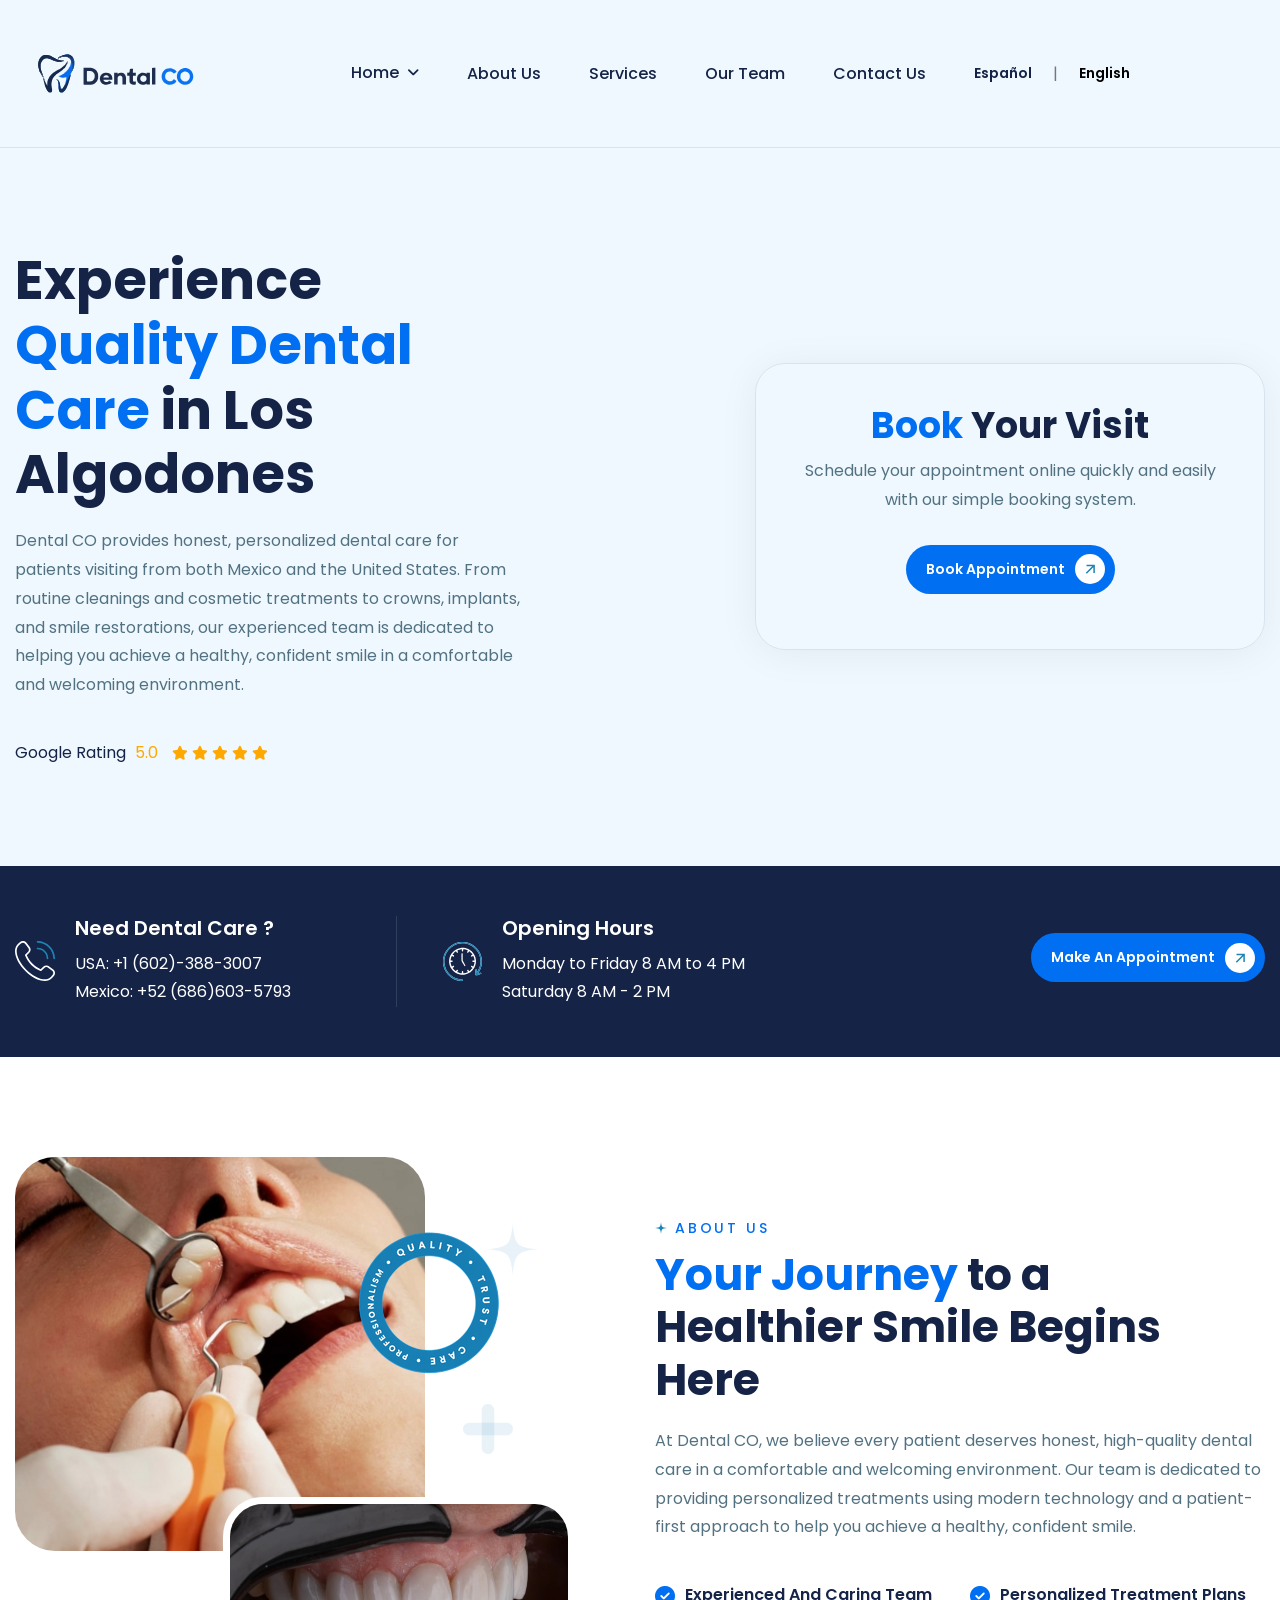
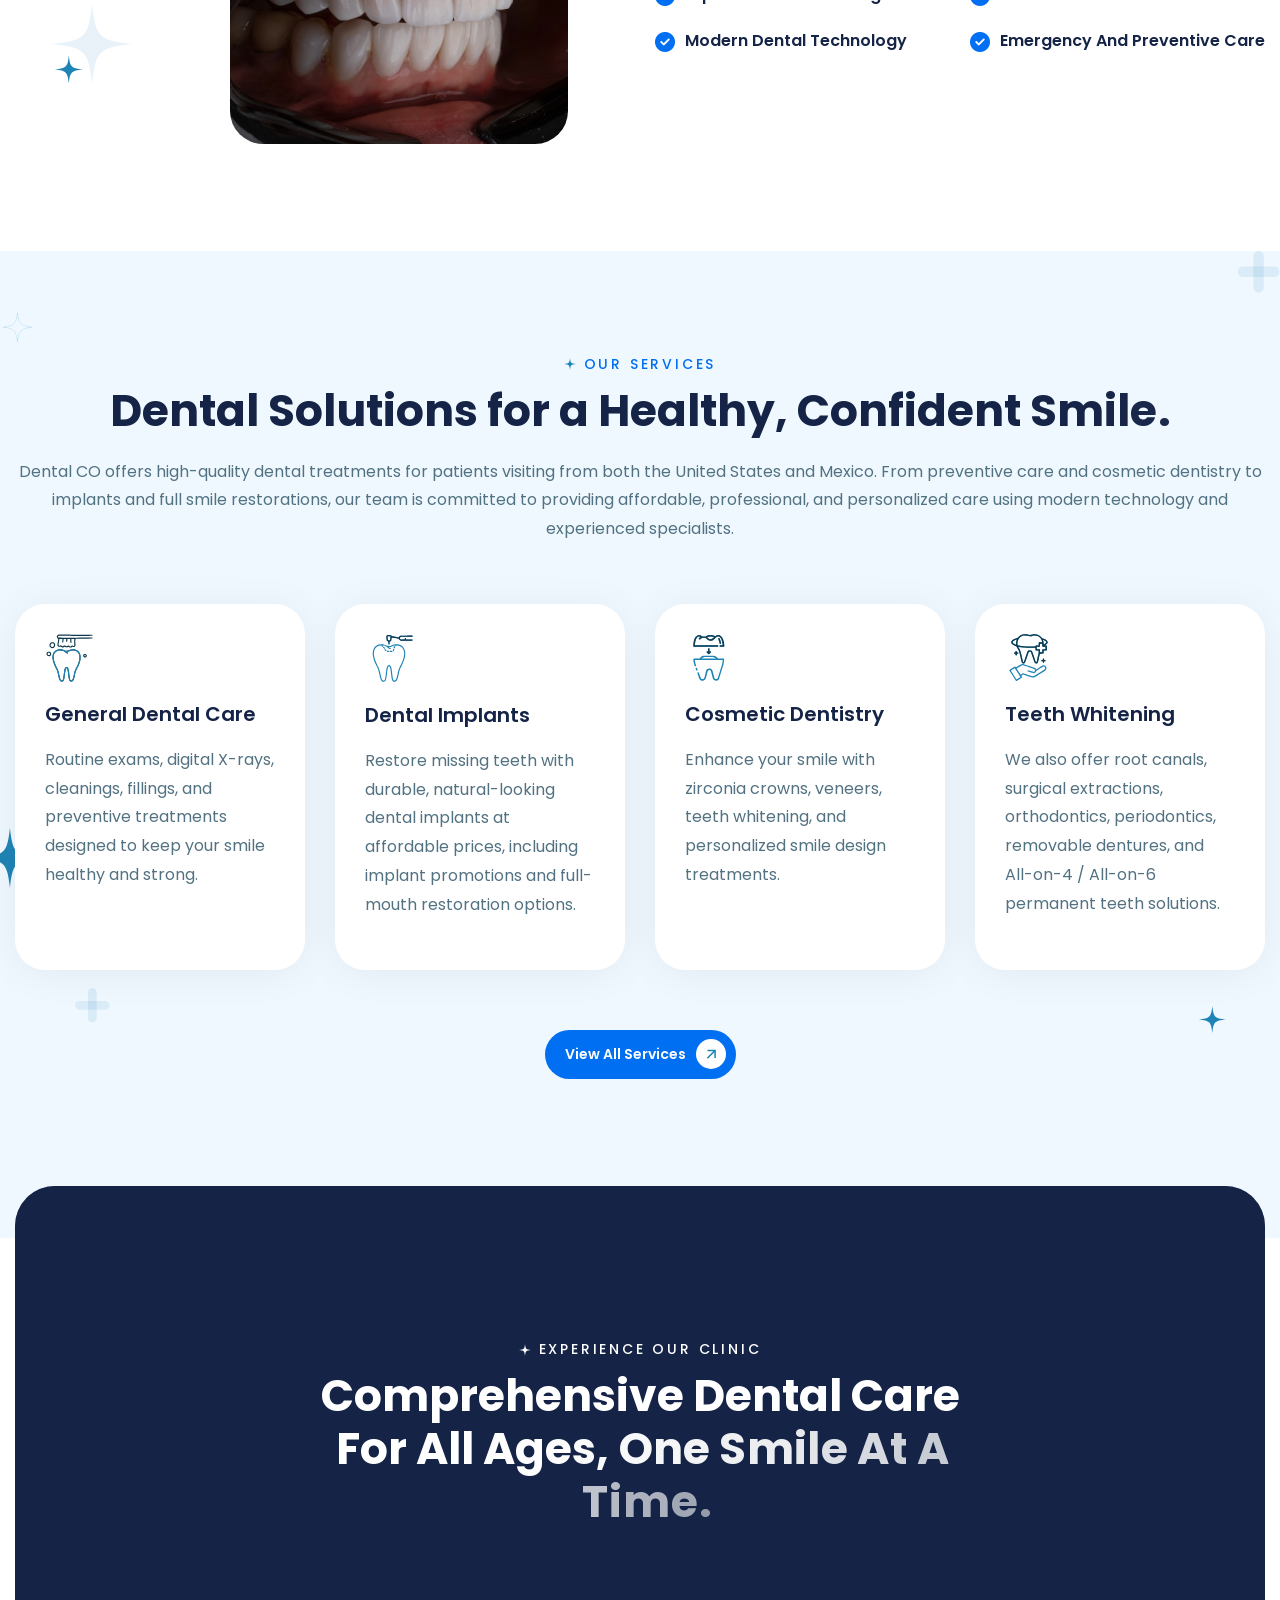
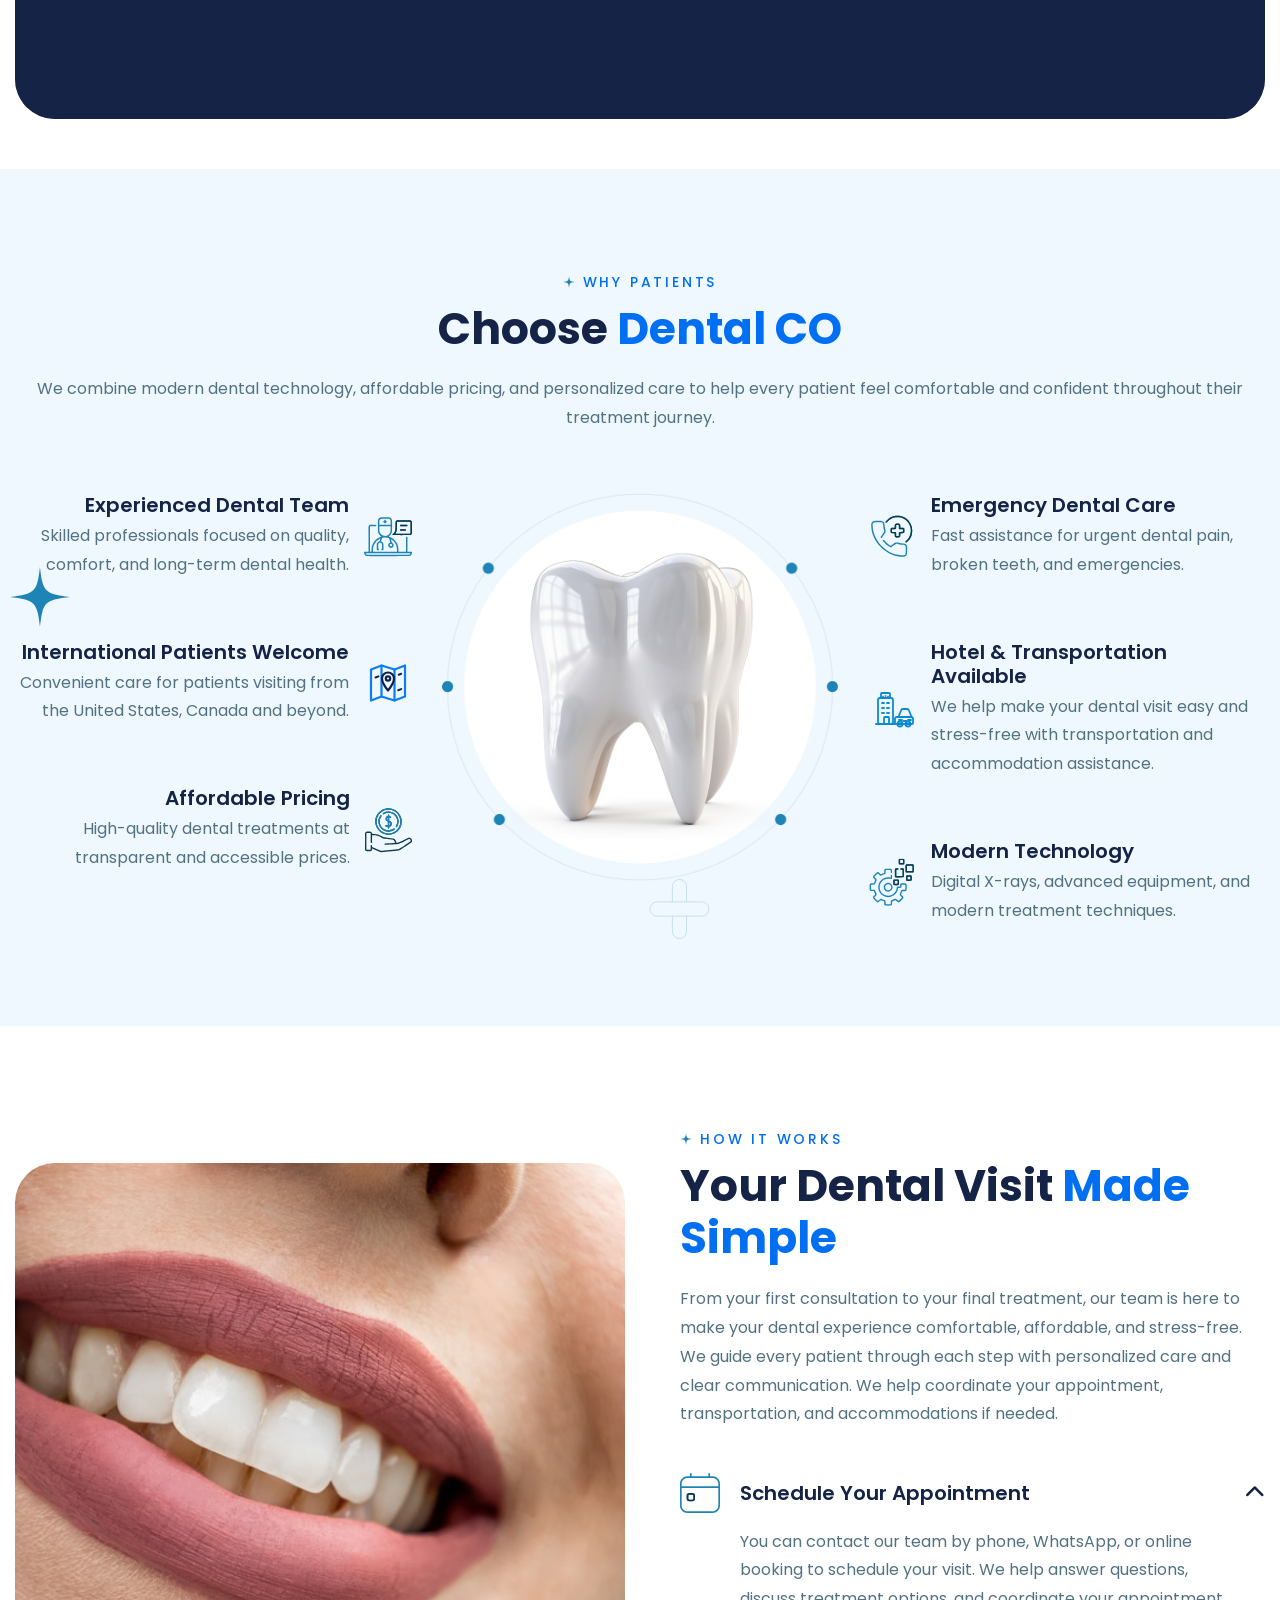
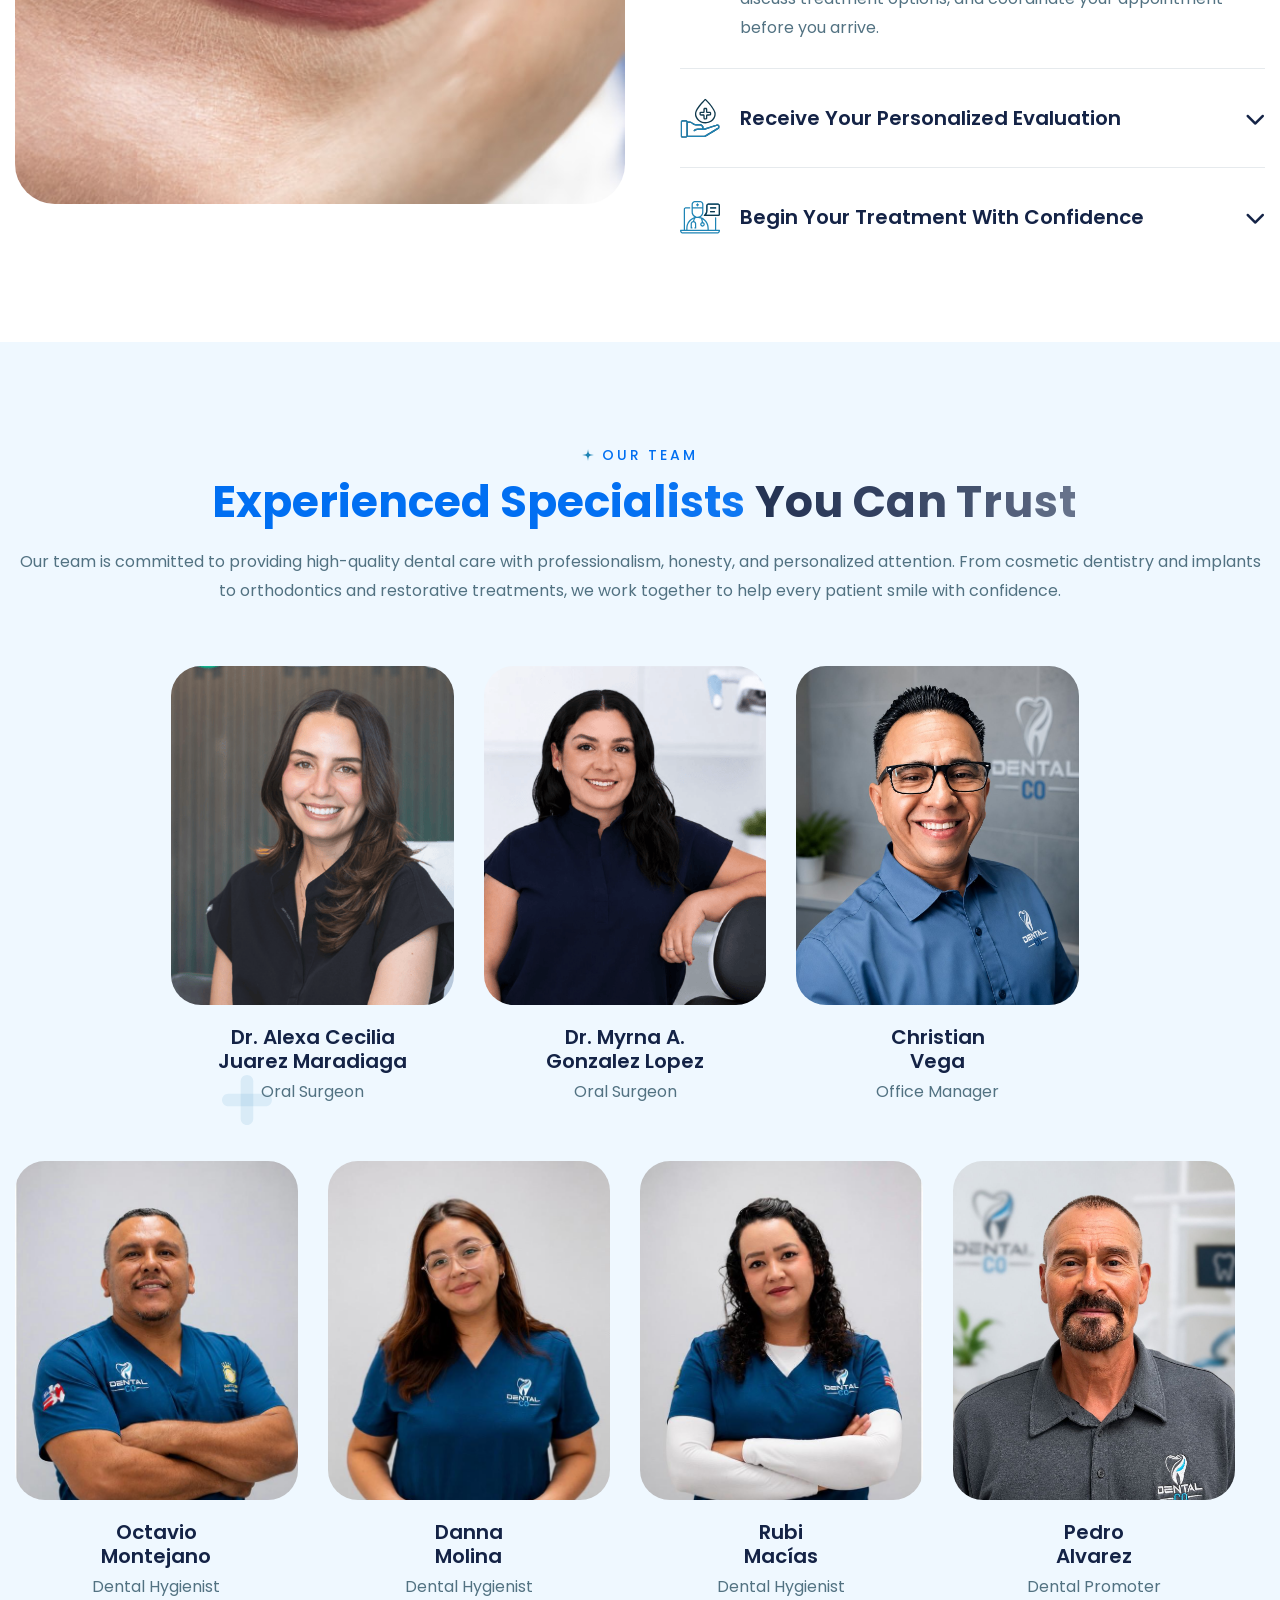
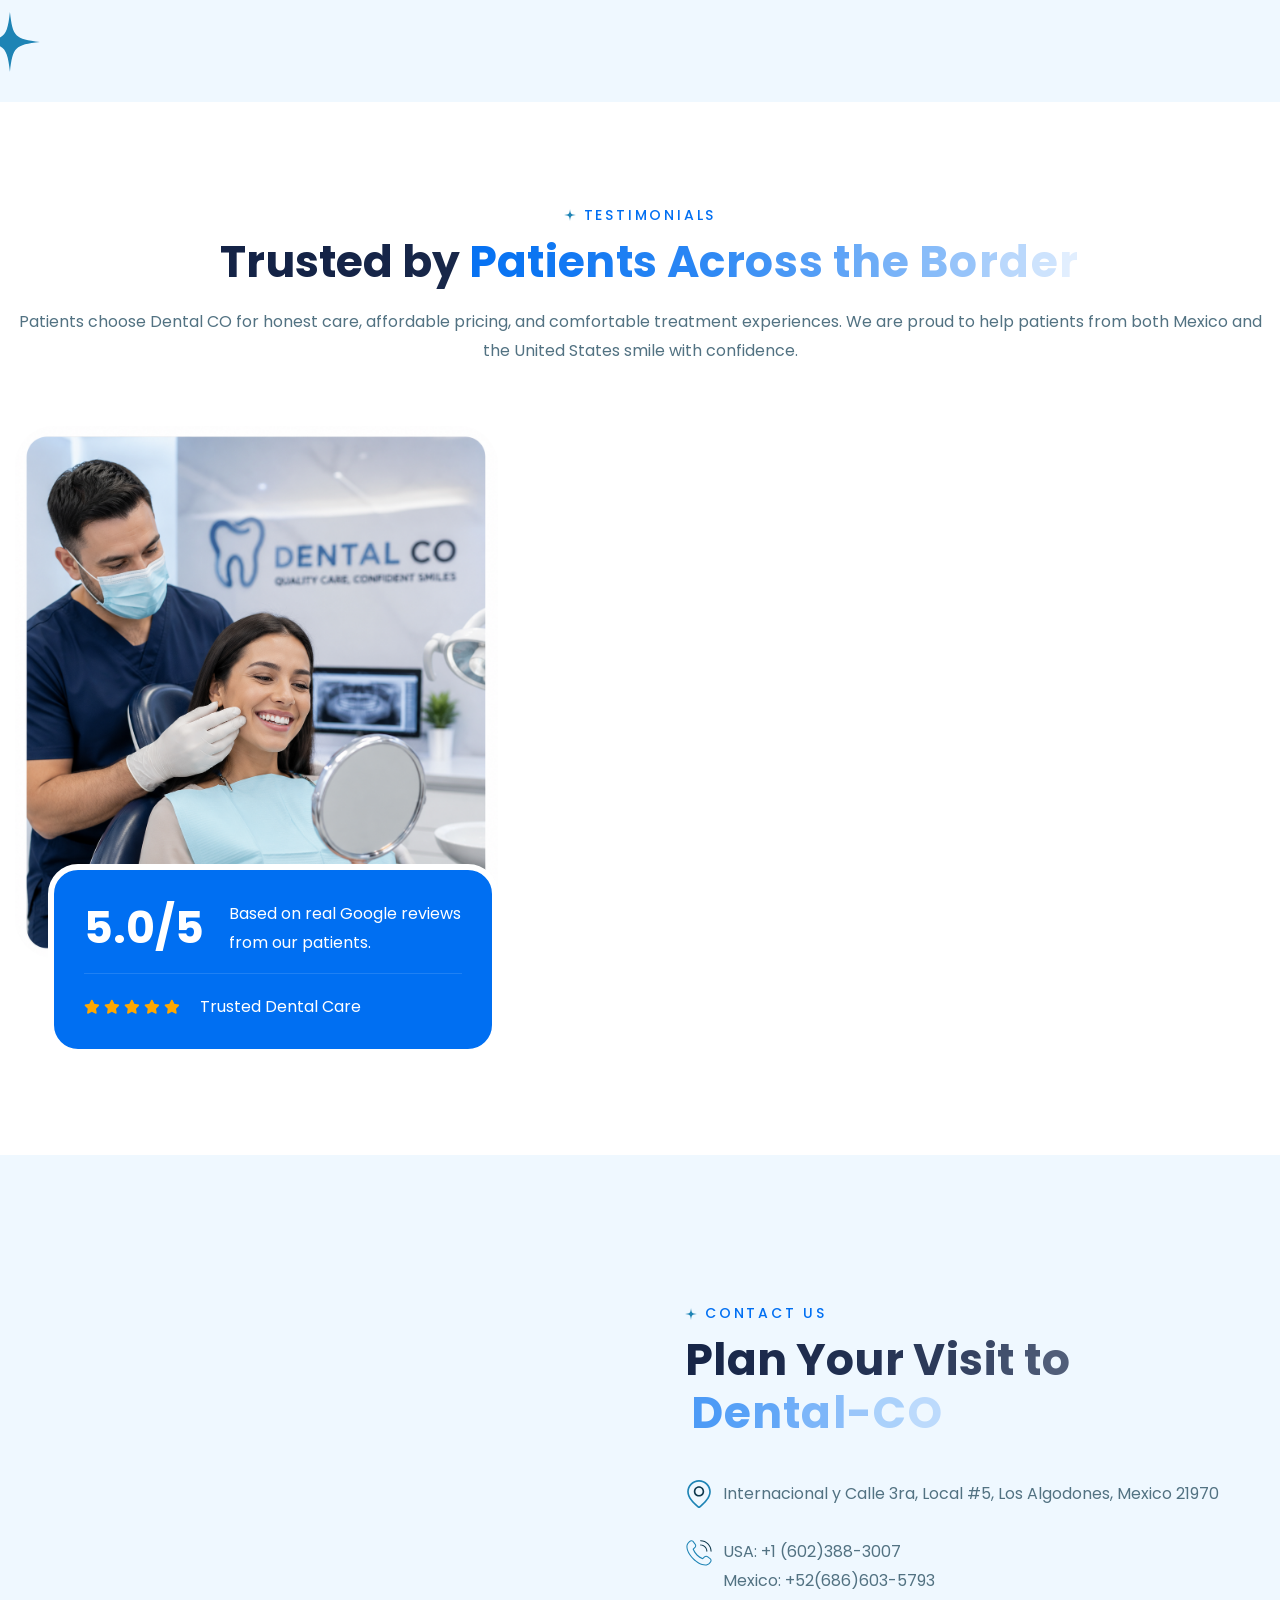
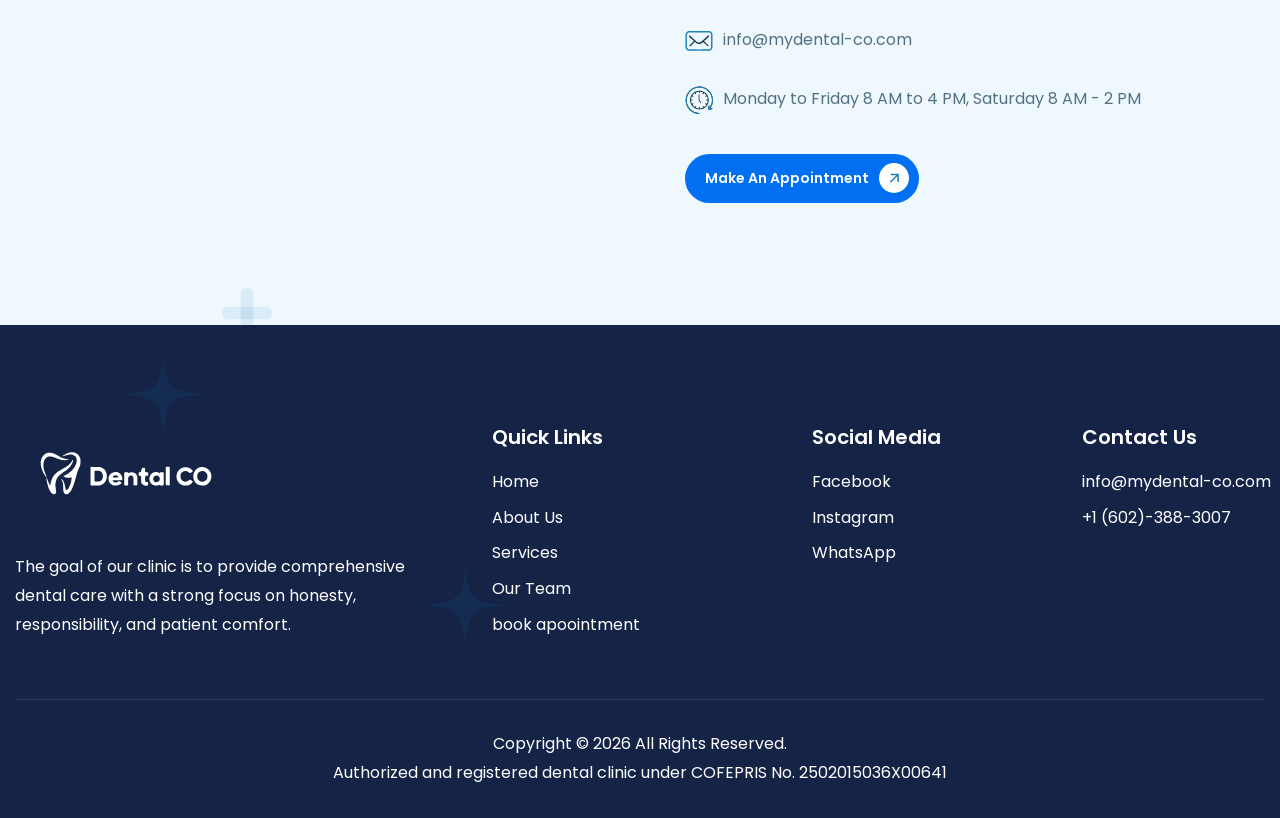
==== commit c3afad08: "update index.html corrected typo" ====
--- a/index.html
+++ b/index.html
@@ -1010,7 +1010,7 @@
                     Pedro<br />
                     Alvarez
                   </h3>
-                  <p>Dental Promoterr</p>
+                  <p>Dental Promoter</p>
                 </div>
                 <!-- Team Content End -->
               </div>
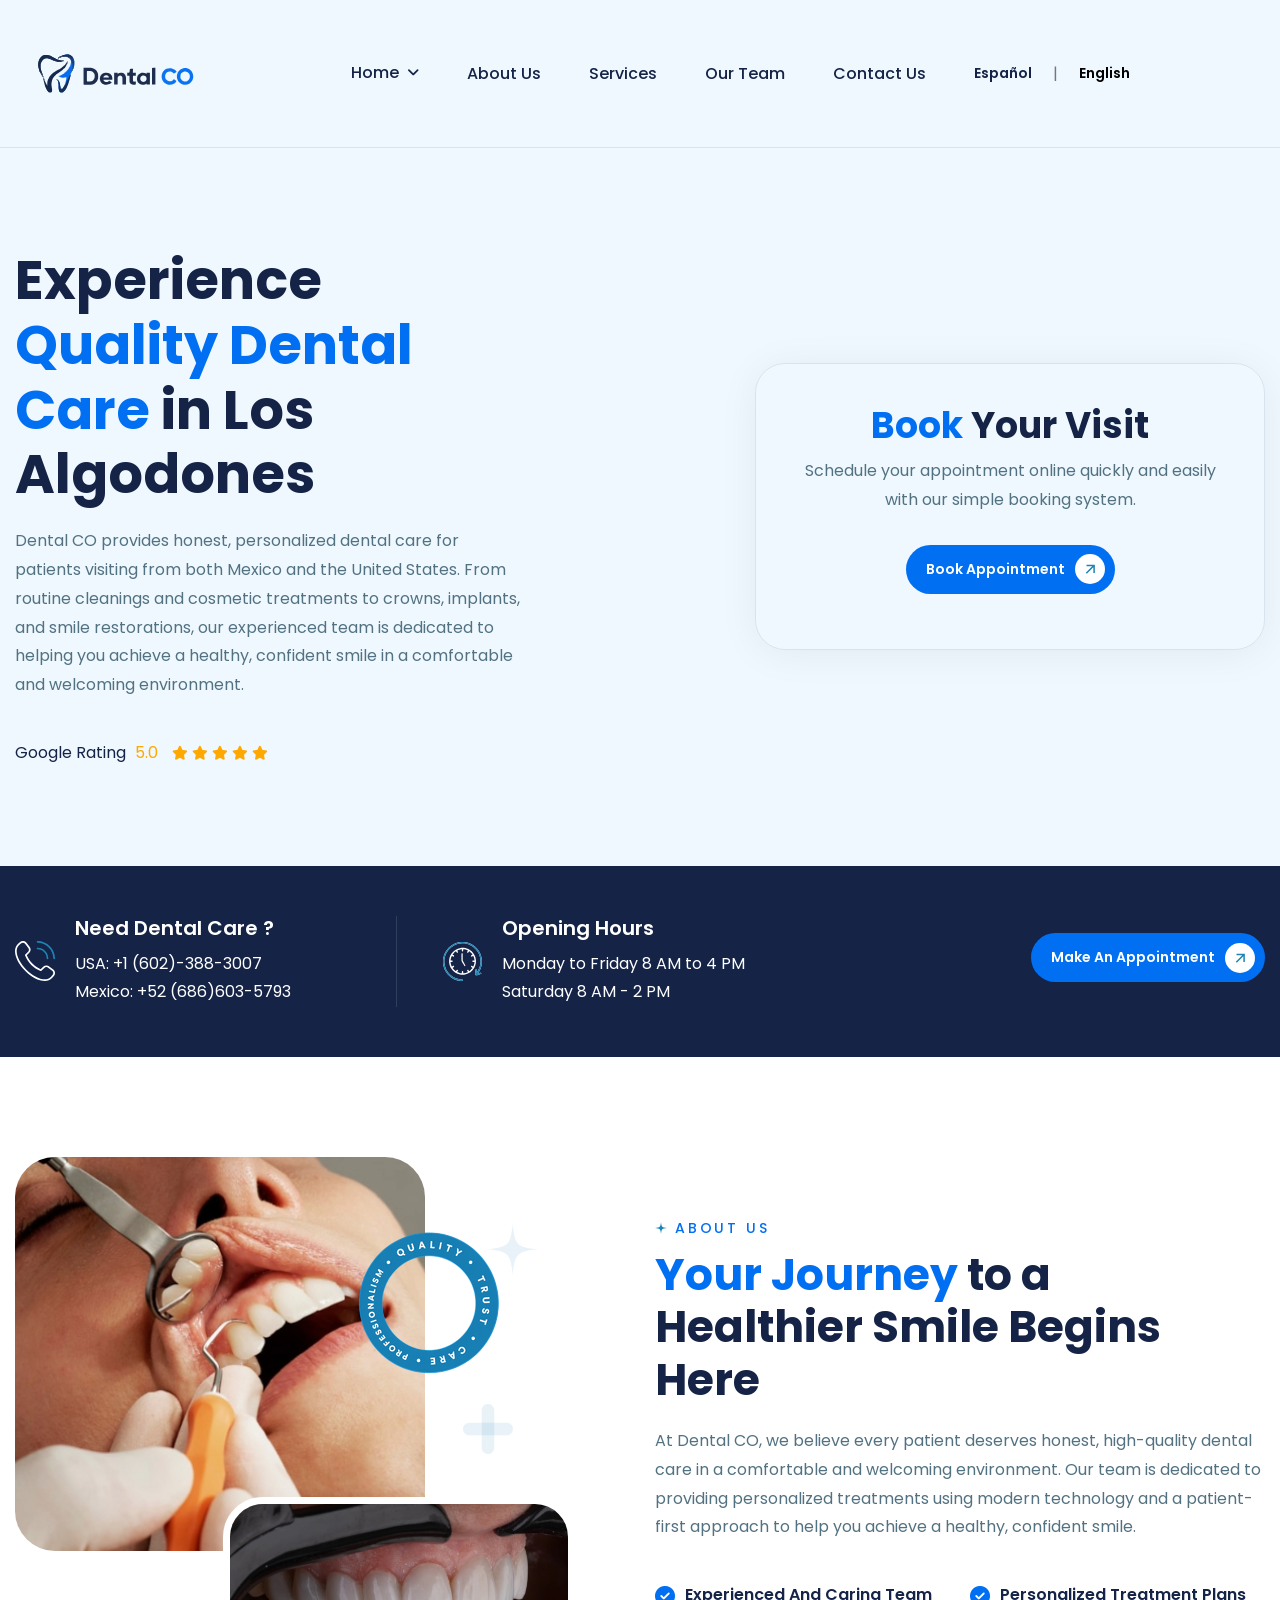
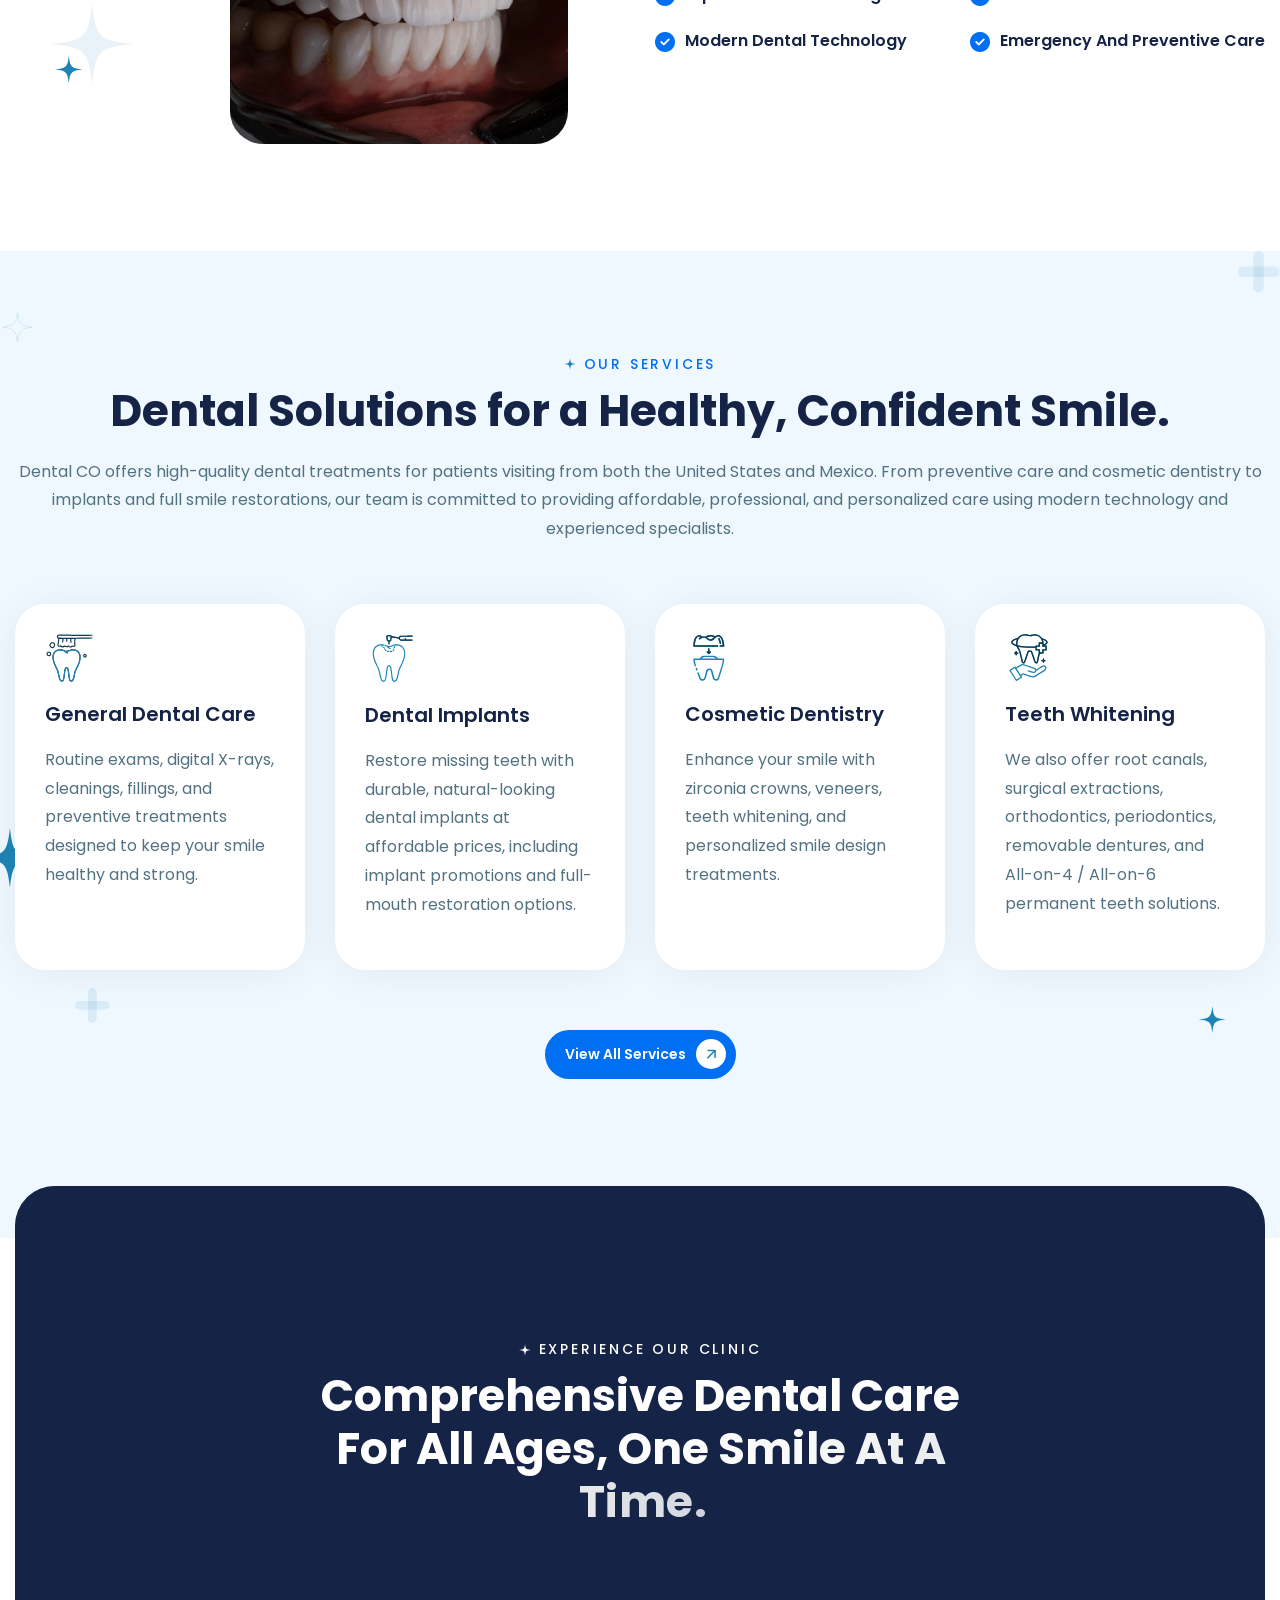
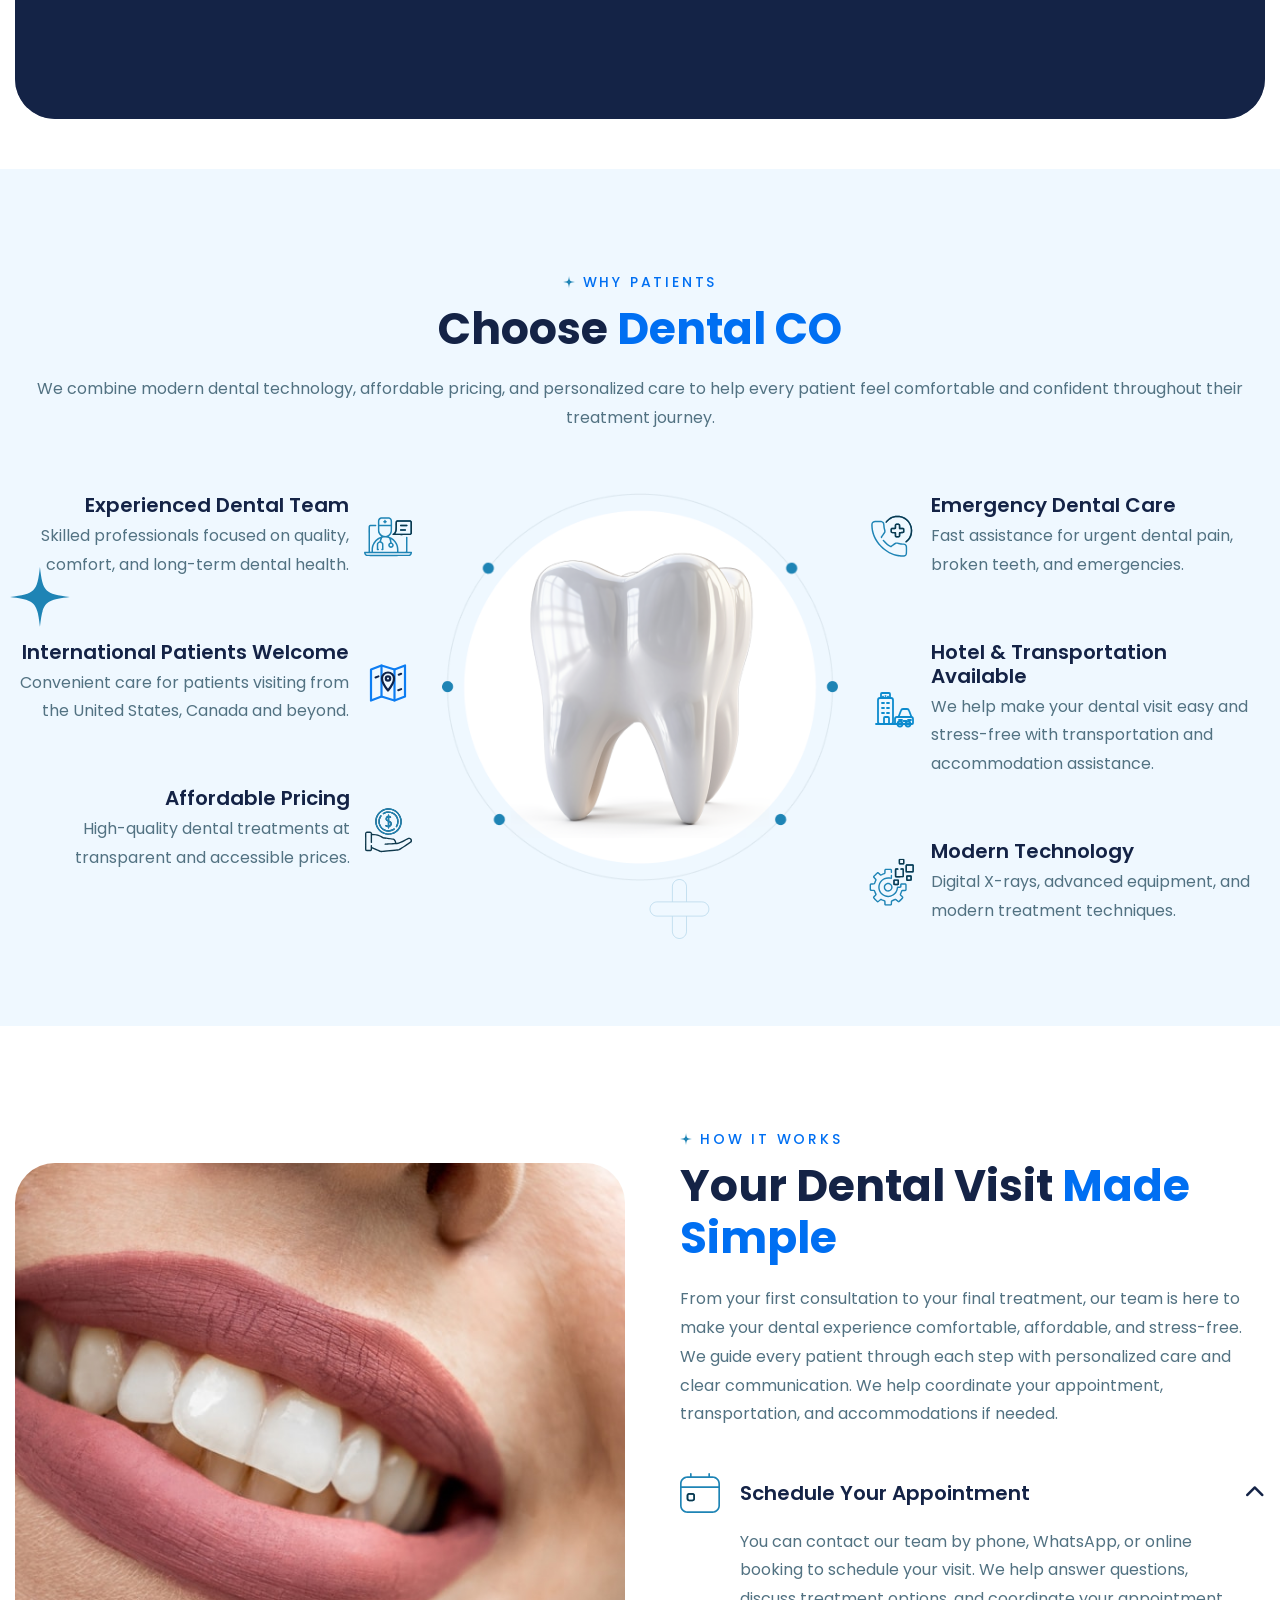
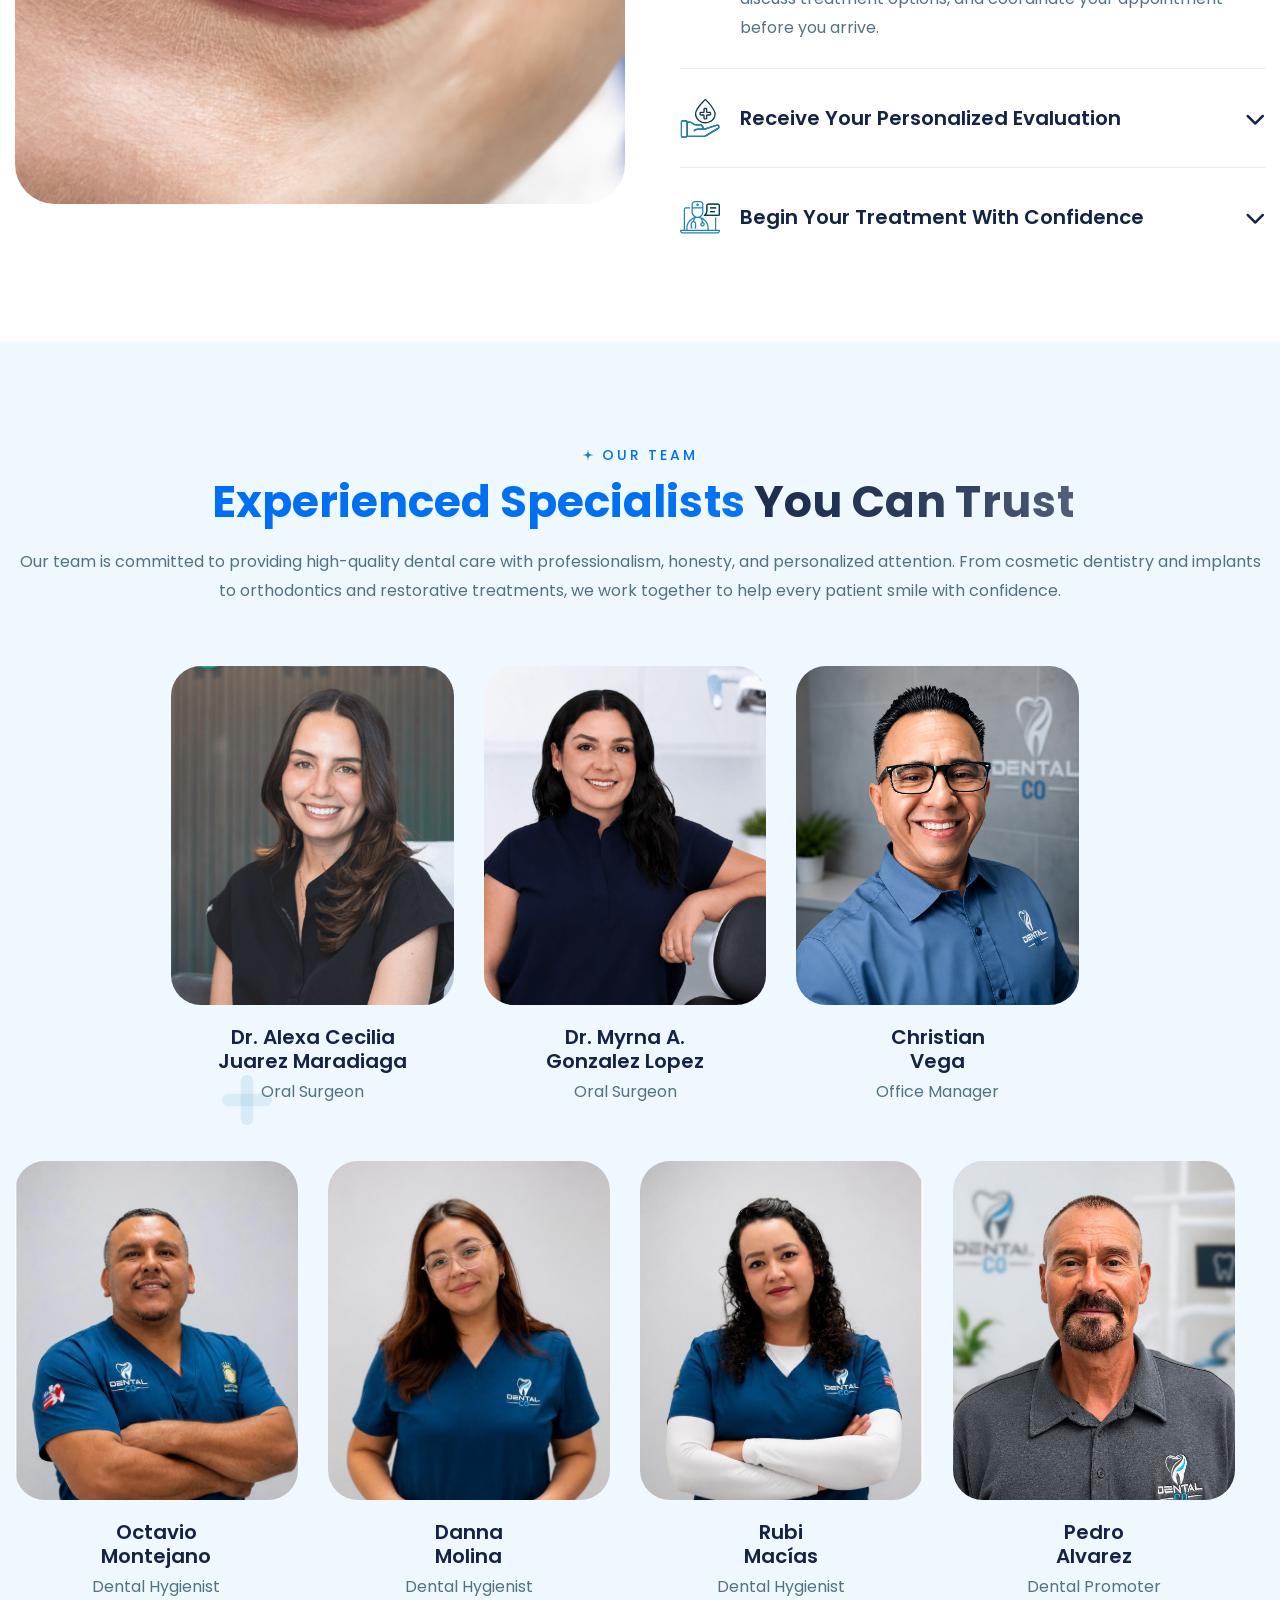
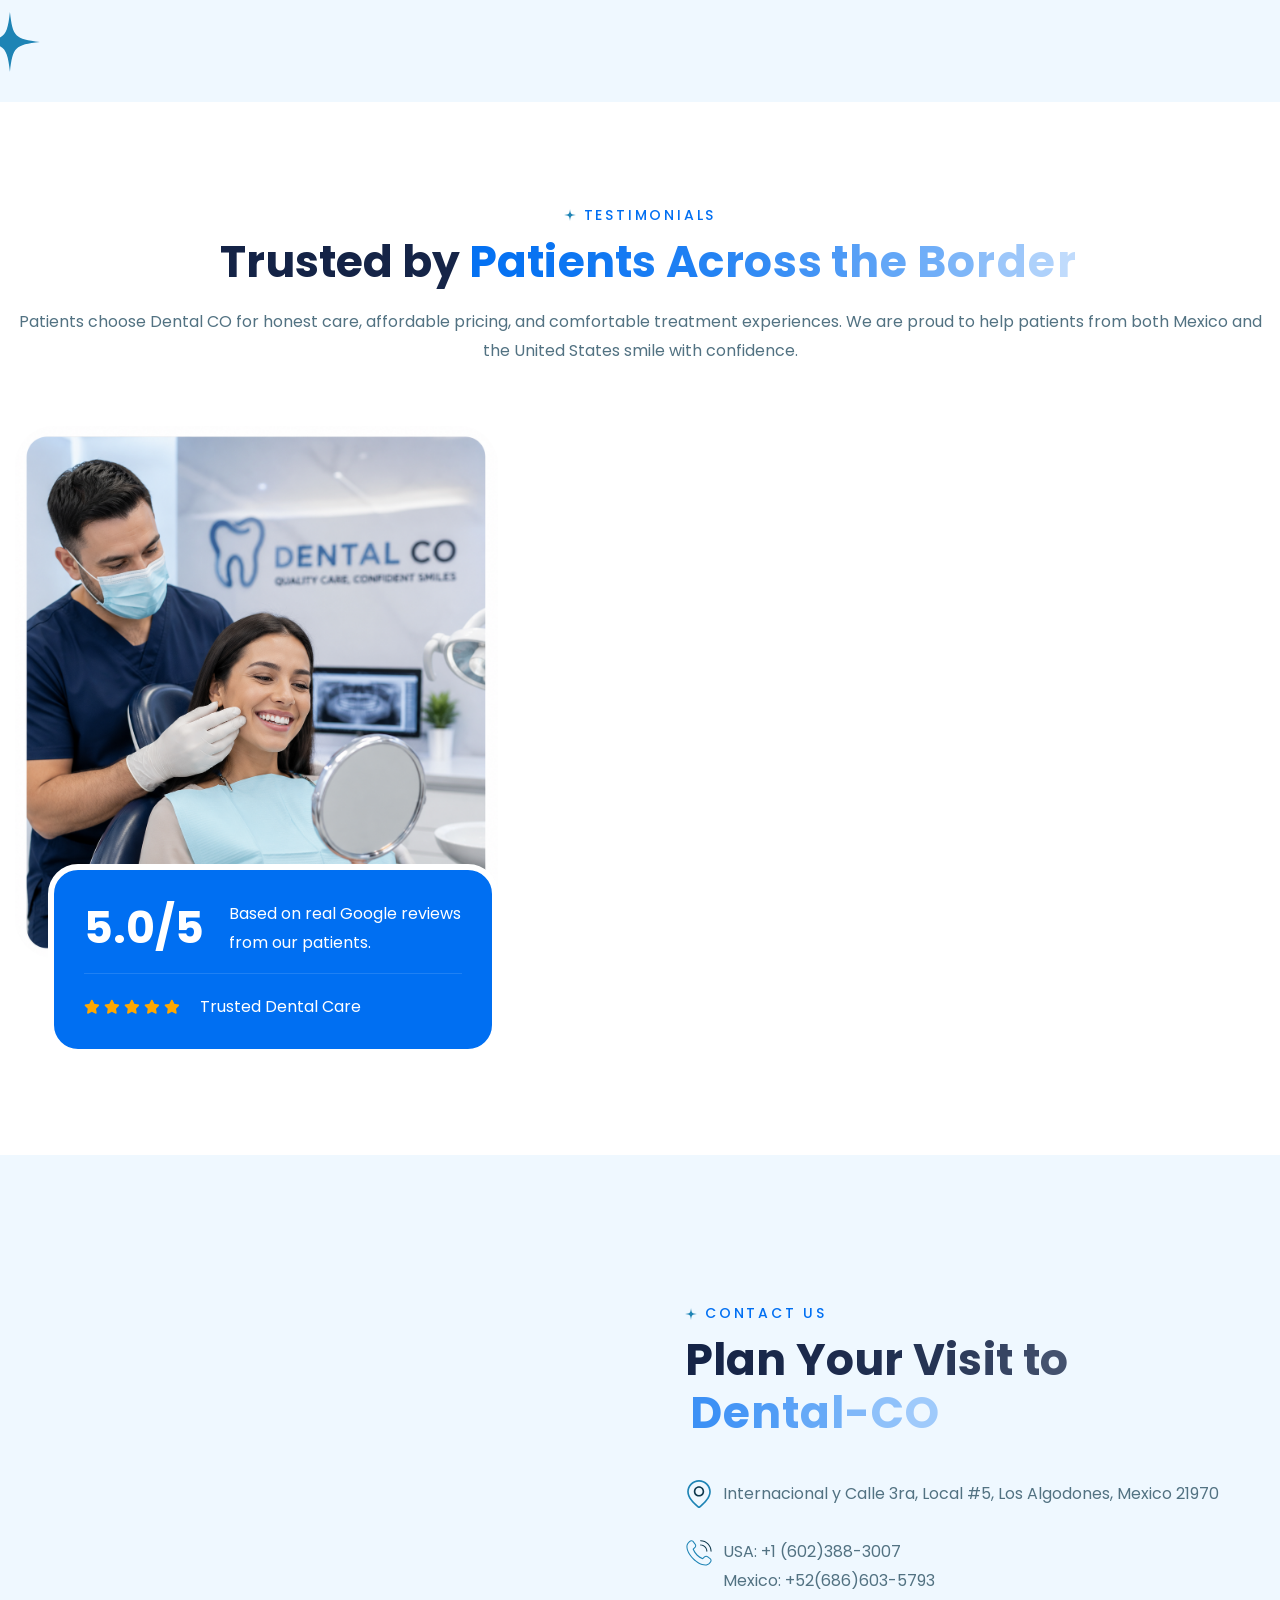
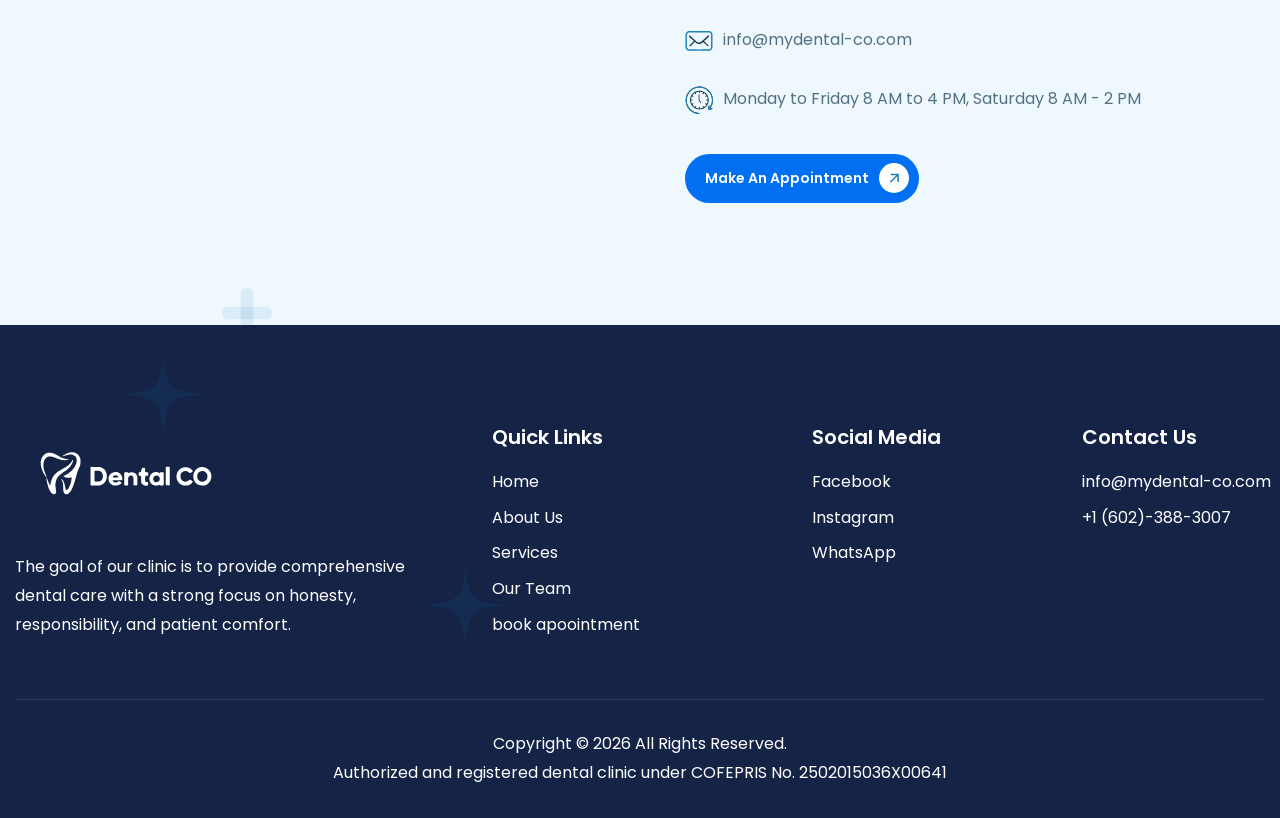
==== commit bbb2e7e2: "Updated index.html Added SEO tags and script" ====
--- a/index.html
+++ b/index.html
@@ -6,13 +6,45 @@
     <meta charset="utf-8" />
     <meta http-equiv="X-UA-Compatible" content="IE=edge" />
     <meta name="viewport" content="width=device-width, initial-scale=1.0" />
-    <meta name="description" content="" />
-    <meta name="keywords" content="" />
+    <meta
+      name="description"
+      content="Affordable dental care in Los Algodones, Mexico. Dental implants, crowns, veneers, cleanings, root canals, and cosmetic dentistry. Free consultation available."
+    />
+    <meta name="keywords" content="dentist, dental, los algodones, Dental-co" />
     <meta name="author" content="Awaiken" />
+    <!-- Cannonical tag -->
+    <link rel="canonical" href="https://mydental-co.com/" />
+    <!-- alternate index for billingual pages -->
     <link rel="alternate" hreflang="en" href="https://mydental-co.com/" />
     <link rel="alternate" hreflang="es" href="https://mydental-co.com/es/" />
     <!-- Page Title -->
-    <title>Dental-CO, Los Algodones</title>
+    <title>
+      Dental-CO | Dental Implants, Crowns & Cosmetic Dentistry in Los Algodones
+    </title>
+    <!-- Open Graphs tags -->
+    <meta
+      property="og:title"
+      content="Dental-CO | Affordable Dentist in Los Algodones, Mexico"
+    />
+
+    <meta
+      property="og:description"
+      content="Dental implants, crowns, veneers, root canals, cleanings, and cosmetic dentistry in Los Algodones, Mexico."
+    />
+
+    <meta
+      property="og:image"
+      content="https://mydental-co.com/images/newDentalCO_logo.svg"
+    />
+
+    <meta property="og:url" content="https://mydental-co.com/" />
+
+    <meta property="og:type" content="website" />
+
+    <meta name="robots" content="index, follow" />
+
+    <link rel="canonical" href="https://mydental-co.com/" />
+
     <!-- Favicon Icon -->
     <link rel="shortcut icon" type="image/x-icon" href="images/favicon.png" />
     <!-- Google Fonts Css-->
@@ -38,6 +70,145 @@
     <link rel="stylesheet" href="css/mousecursor.css" />
     <!-- Main Custom Css -->
     <link href="css/custom.css" rel="stylesheet" media="screen" />
+
+    <!-- GOOGLE SEO SCRIPT  -->
+
+    <script type="application/ld+json">
+      {
+        "@context": "https://schema.org",
+        "@type": "Dentist",
+        "name": "Dental-CO",
+        "url": "https://mydental-co.com",
+        "logo": "https://mydental-co.com/images/newDentalCO_logo.svg",
+        "image": "https://mydental-co.com/images/newDentalCO_logo.svg",
+        "email": "info@mydental-co.com",
+        "telephone": "+52-686-603-5793",
+        "priceRange": "$$",
+        "address": {
+          "@type": "PostalAddress",
+          "streetAddress": "Internacional y Calle 3ra, Local #5",
+          "addressLocality": "Los Algodones",
+          "addressRegion": "Baja California",
+          "postalCode": "21970",
+          "addressCountry": "MX"
+        },
+        "geo": {
+          "@type": "GeoCoordinates",
+          "latitude": 32.7179443,
+          "longitude": -114.7300406
+        },
+        "hasMap": "https://www.google.com/maps/place/Dental+CO/@32.7179443,-114.7300406,17z/data=!3m1!4b1!4m6!3m5!1s0x80d6f941b56c2b13:0x1dca7bcc322395fc!8m2!3d32.7179443!4d-114.7300406!16s%2Fg%2F11mytcpdl3",
+        "openingHoursSpecification": [
+          {
+            "@type": "OpeningHoursSpecification",
+            "dayOfWeek": [
+              "Monday",
+              "Tuesday",
+              "Wednesday",
+              "Thursday",
+              "Friday"
+            ],
+            "opens": "08:00",
+            "closes": "16:00"
+          },
+          {
+            "@type": "OpeningHoursSpecification",
+            "dayOfWeek": "Saturday",
+            "opens": "08:00",
+            "closes": "14:00"
+          }
+        ],
+        "contactPoint": [
+          {
+            "@type": "ContactPoint",
+            "telephone": "+1-602-388-3007",
+            "contactType": "customer service",
+            "areaServed": "US",
+            "availableLanguage": ["English", "Spanish"]
+          },
+          {
+            "@type": "ContactPoint",
+            "telephone": "+52-686-603-5793",
+            "contactType": "customer service",
+            "areaServed": "MX",
+            "availableLanguage": ["English", "Spanish"]
+          }
+        ],
+        "areaServed": [
+          {
+            "@type": "City",
+            "name": "Los Algodones"
+          },
+          {
+            "@type": "City",
+            "name": "Yuma"
+          },
+          {
+            "@type": "State",
+            "name": "Arizona"
+          },
+          {
+            "@type": "State",
+            "name": "California"
+          }
+        ],
+        "medicalSpecialty": [
+          "Dentistry",
+          "Cosmetic Dentistry",
+          "Dental Implants",
+          "Oral Surgery",
+          "Endodontics",
+          "Prosthodontics",
+          "Orthodontics"
+        ],
+        "availableService": [
+          {
+            "@type": "MedicalProcedure",
+            "name": "Dental Implants"
+          },
+          {
+            "@type": "MedicalProcedure",
+            "name": "Dental Crowns"
+          },
+          {
+            "@type": "MedicalProcedure",
+            "name": "Dental Veneers"
+          },
+          {
+            "@type": "MedicalProcedure",
+            "name": "Root Canals"
+          },
+          {
+            "@type": "MedicalProcedure",
+            "name": "Teeth Whitening"
+          },
+          {
+            "@type": "MedicalProcedure",
+            "name": "Dental Cleanings"
+          },
+          {
+            "@type": "MedicalProcedure",
+            "name": "Extractions"
+          },
+          {
+            "@type": "MedicalProcedure",
+            "name": "All-on-4 Dental Implants"
+          },
+          {
+            "@type": "MedicalProcedure",
+            "name": "Orthodontics"
+          },
+          {
+            "@type": "MedicalProcedure",
+            "name": "Dentures"
+          }
+        ],
+        "sameAs": [
+          "https://www.google.com/maps/place/Dental+CO/@32.7179443,-114.7300406,17z/data=!3m1!4b1!4m6!3m5!1s0x80d6f941b56c2b13:0x1dca7bcc322395fc!8m2!3d32.7179443!4d-114.7300406!16s%2Fg%2F11mytcpdl3"
+        ],
+        "availableLanguage": ["English", "Spanish"]
+      }
+    </script>
   </head>
   <body>
     <!-- Preloader Start -->
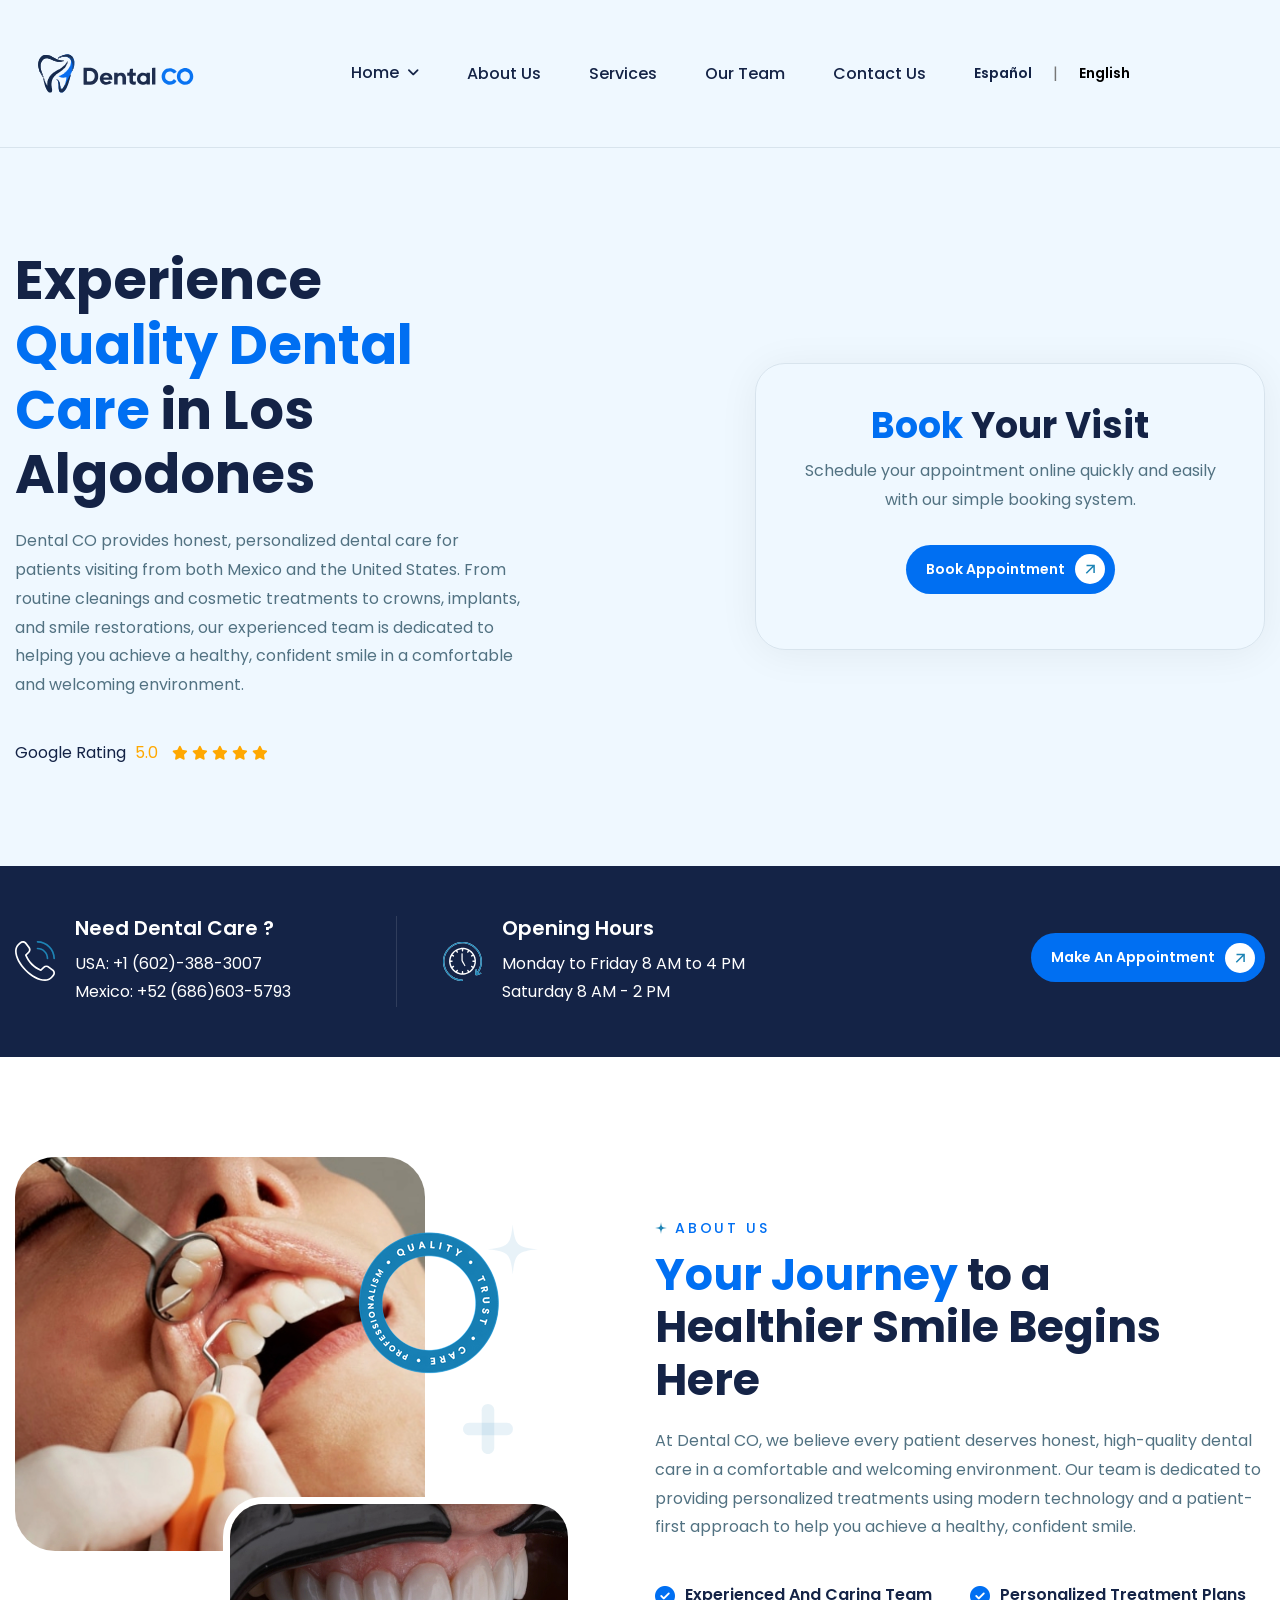
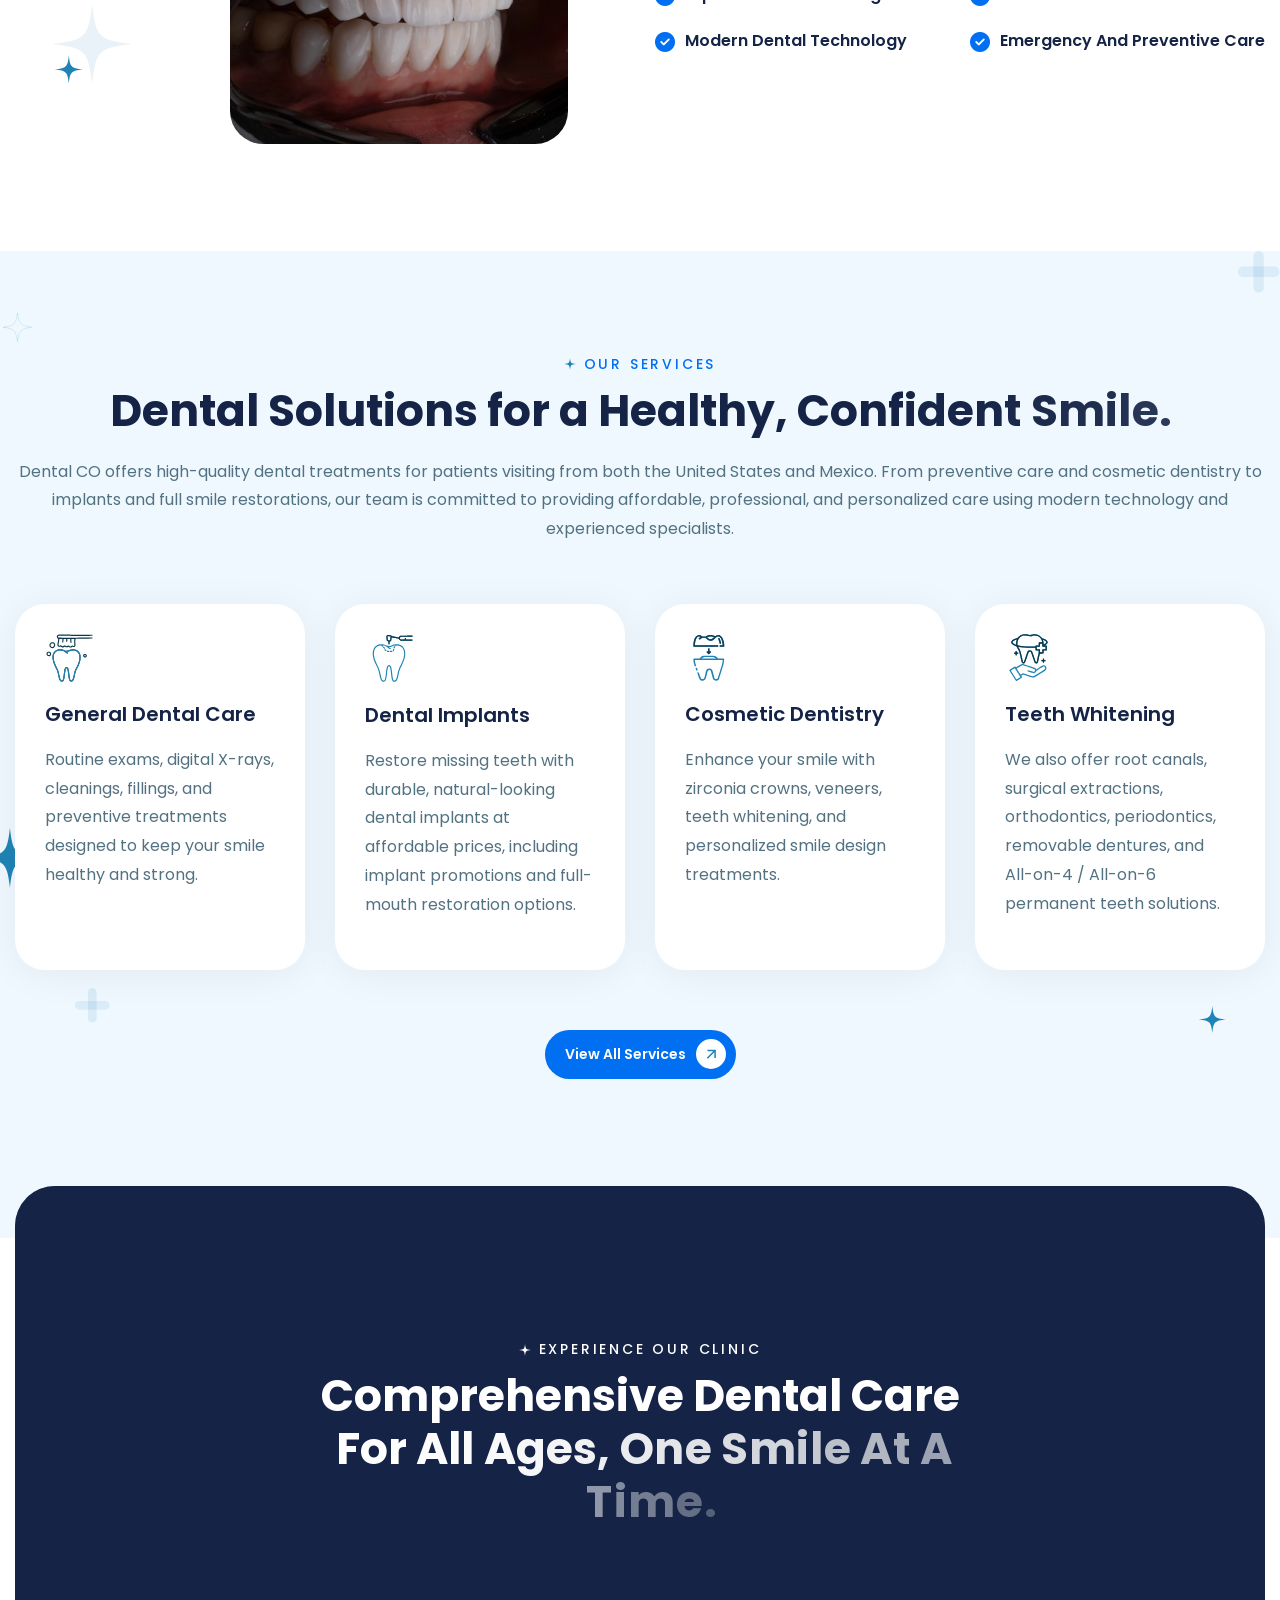
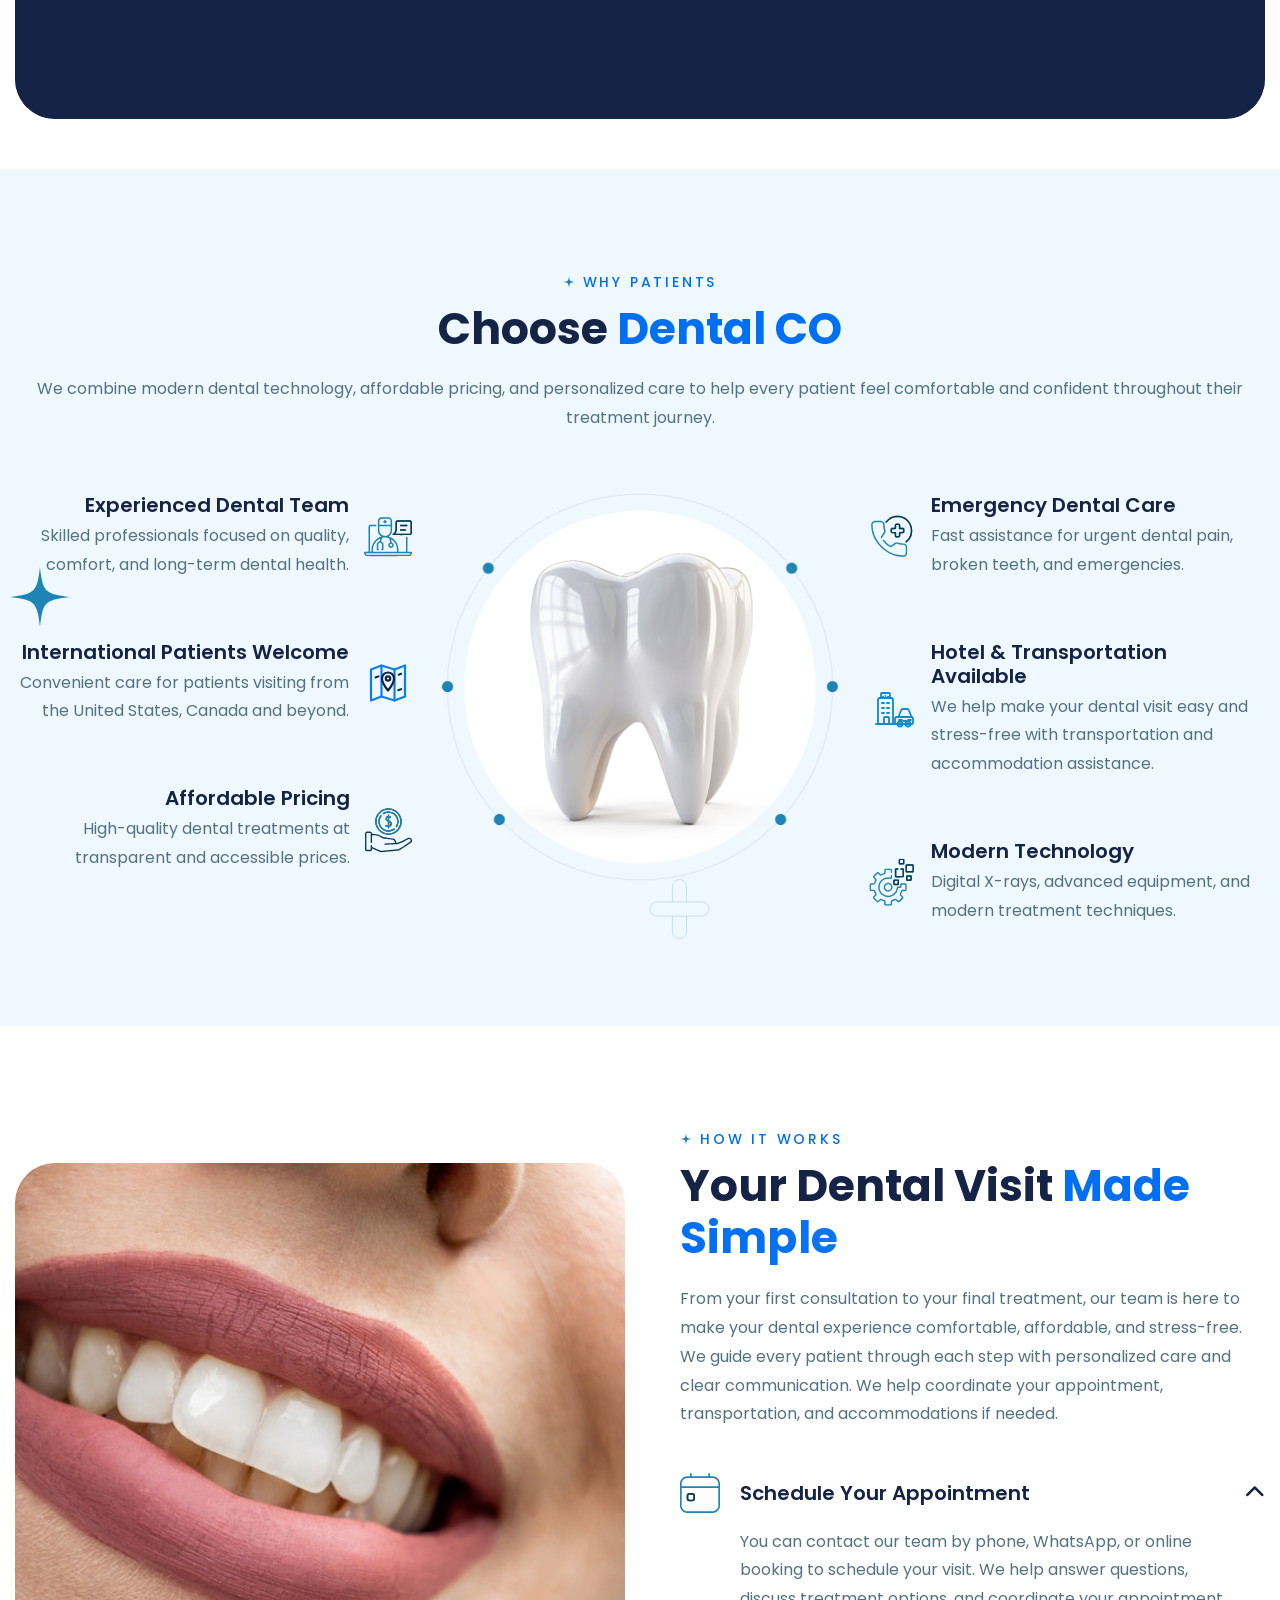
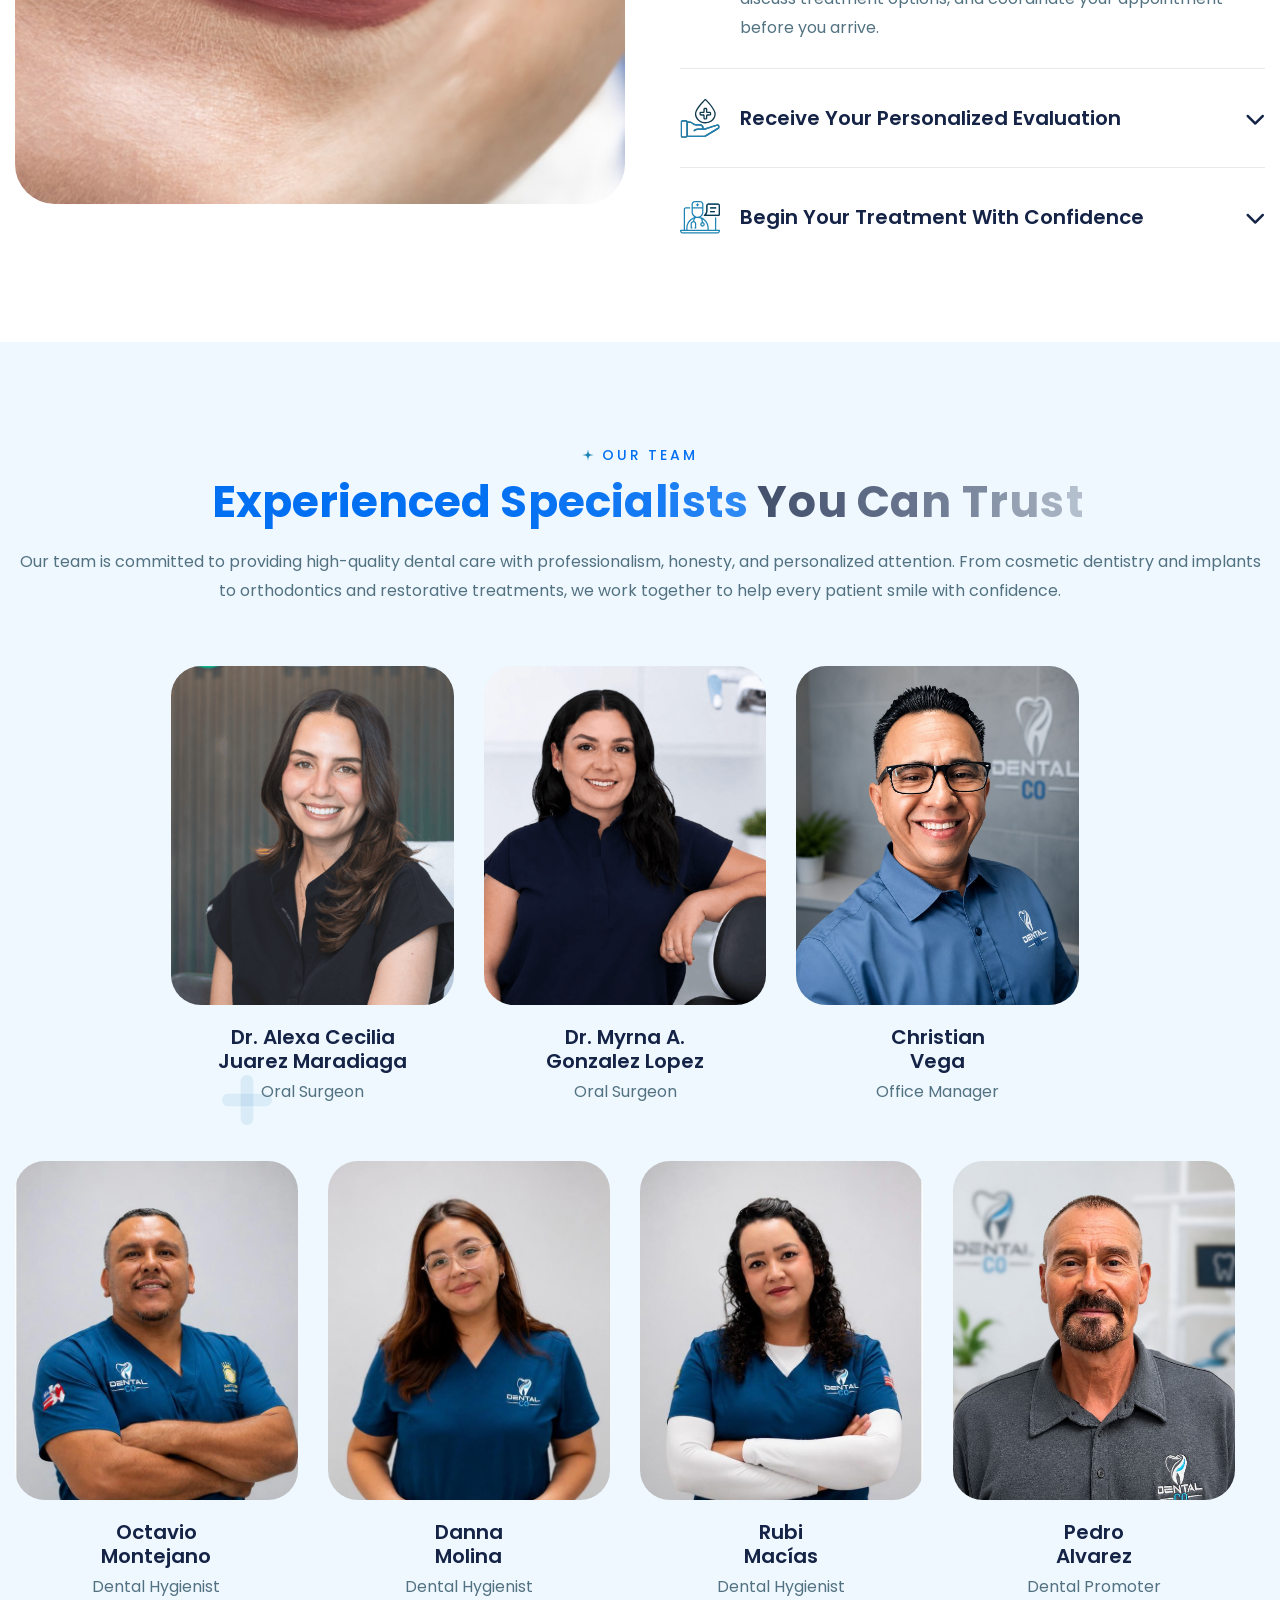
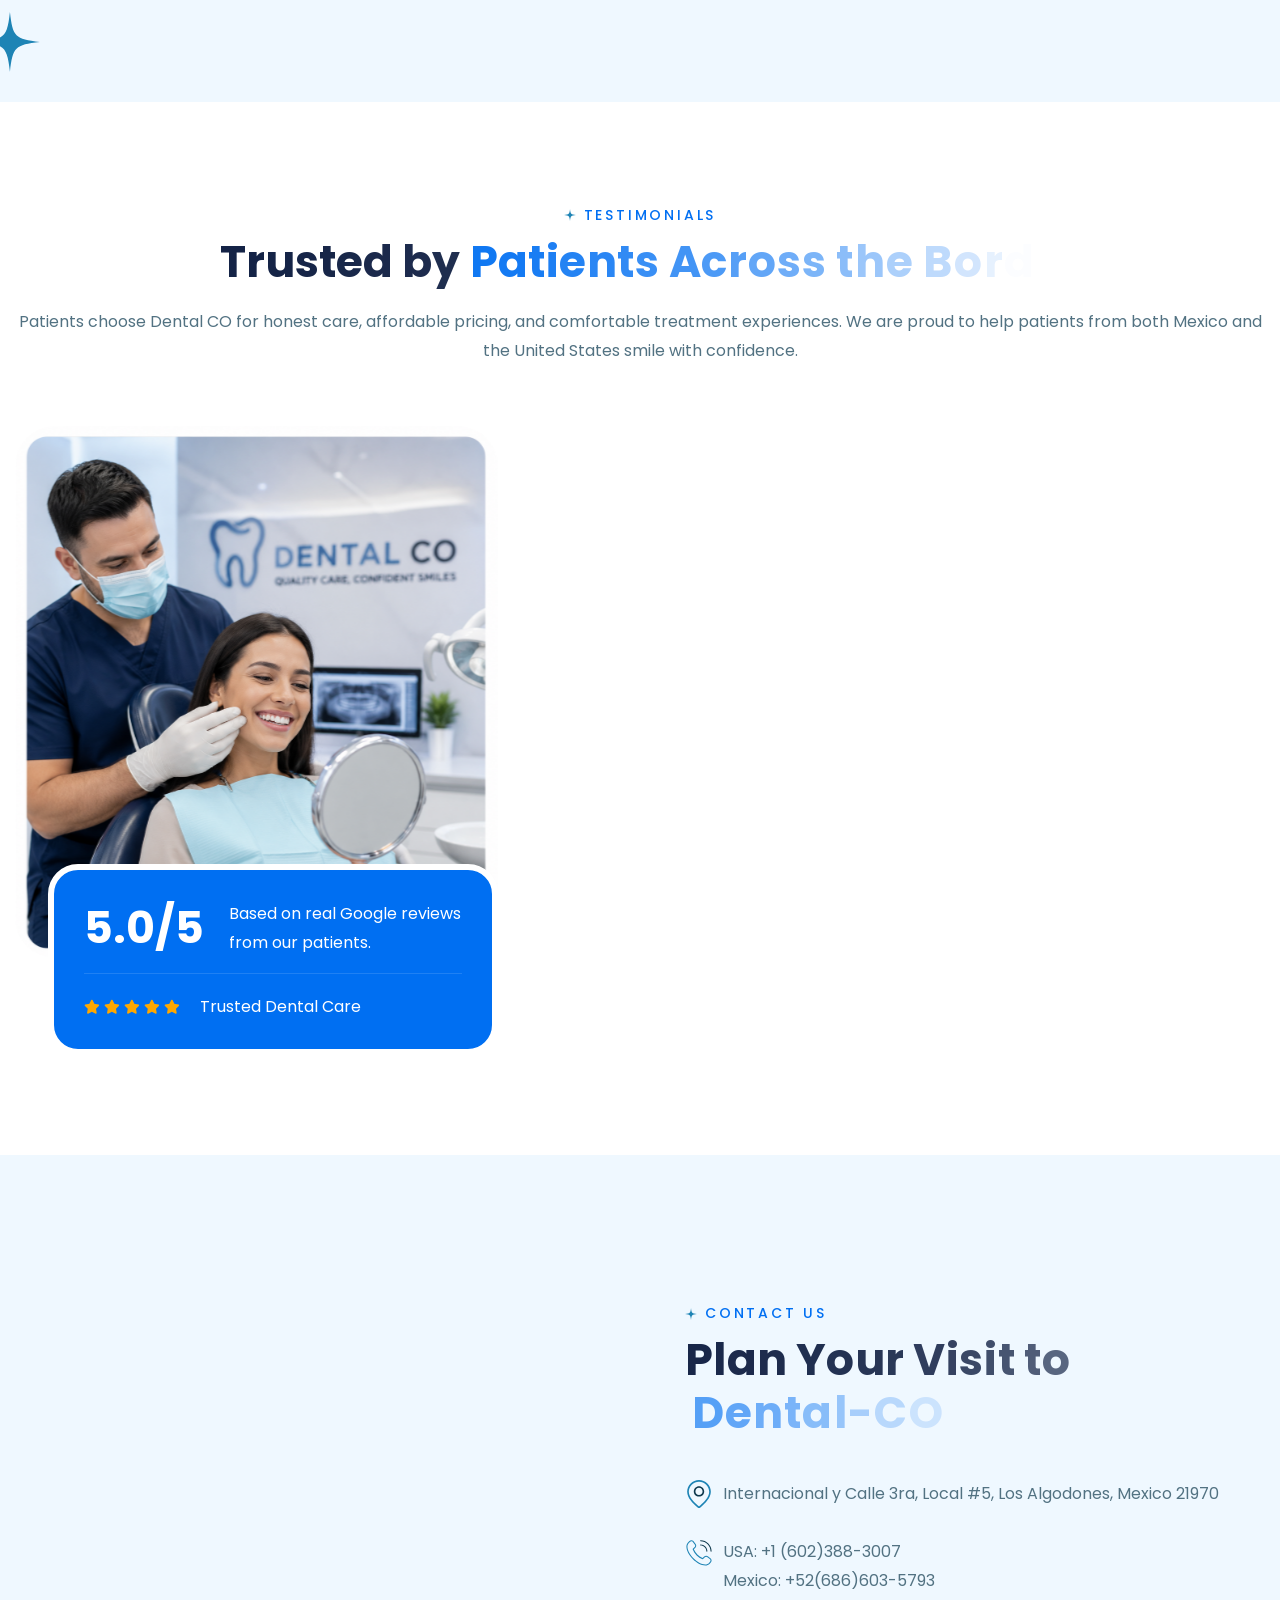
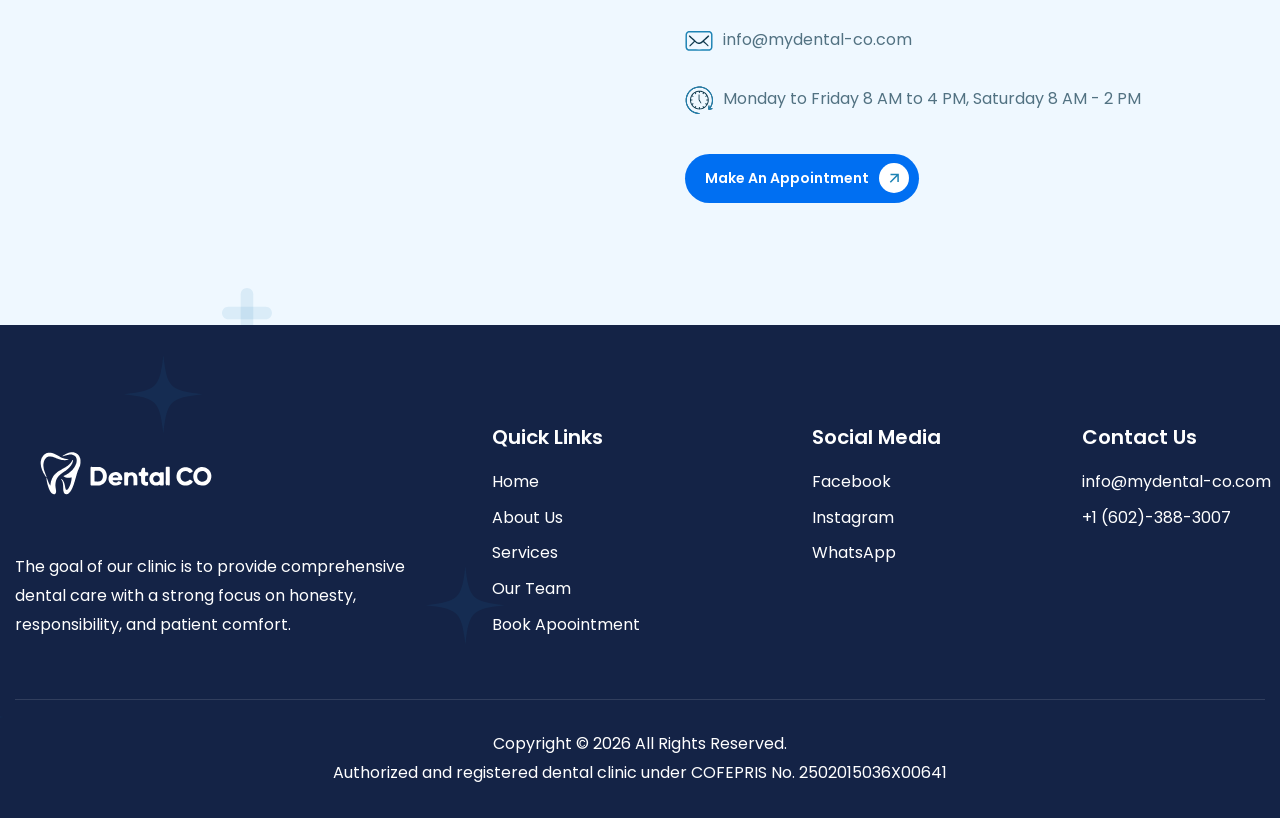
==== commit 51fe0f15: "updated index.html fix typo" ====
--- a/index.html
+++ b/index.html
@@ -1470,7 +1470,7 @@
                 <li>
                   <a
                     href="https://app.acuityscheduling.com/schedule.php?owner=39340292"
-                    >book apoointment</a
+                    >Book Apoointment</a
                   >
                 </li>
               </ul>
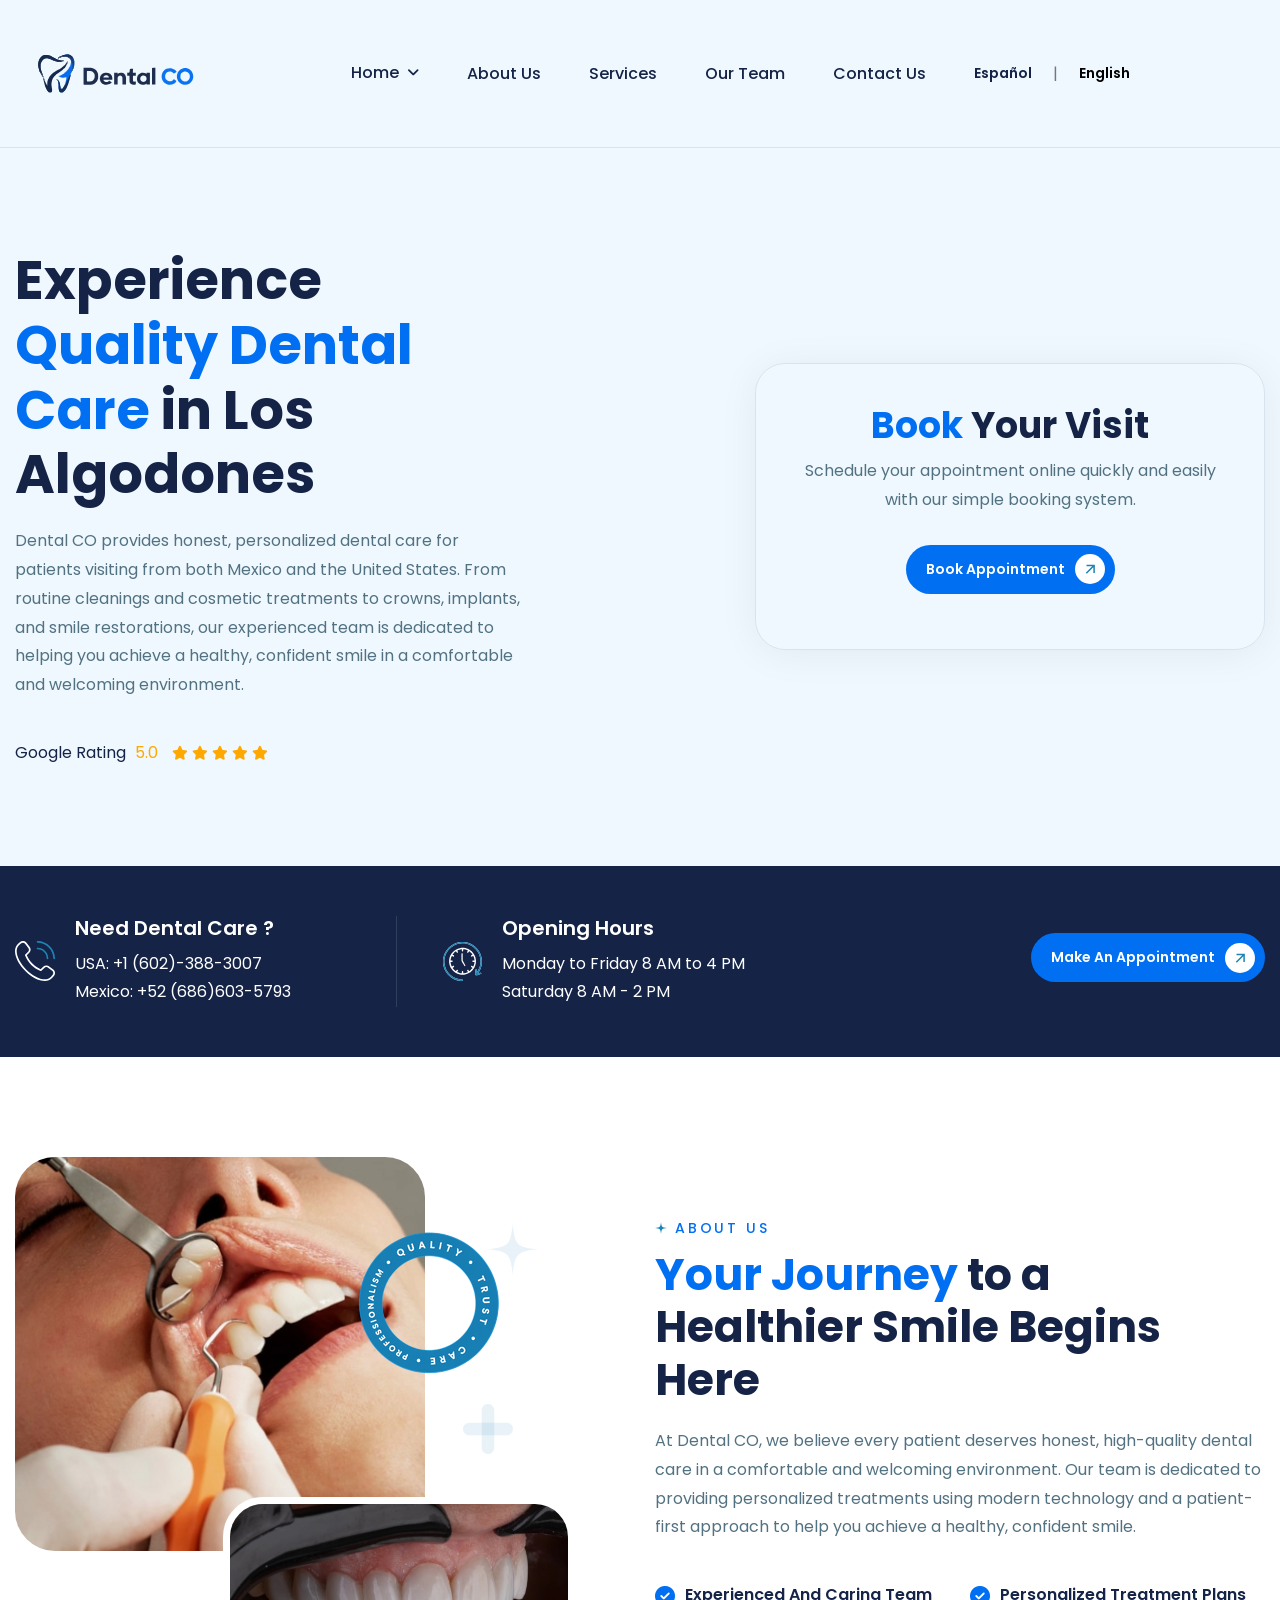
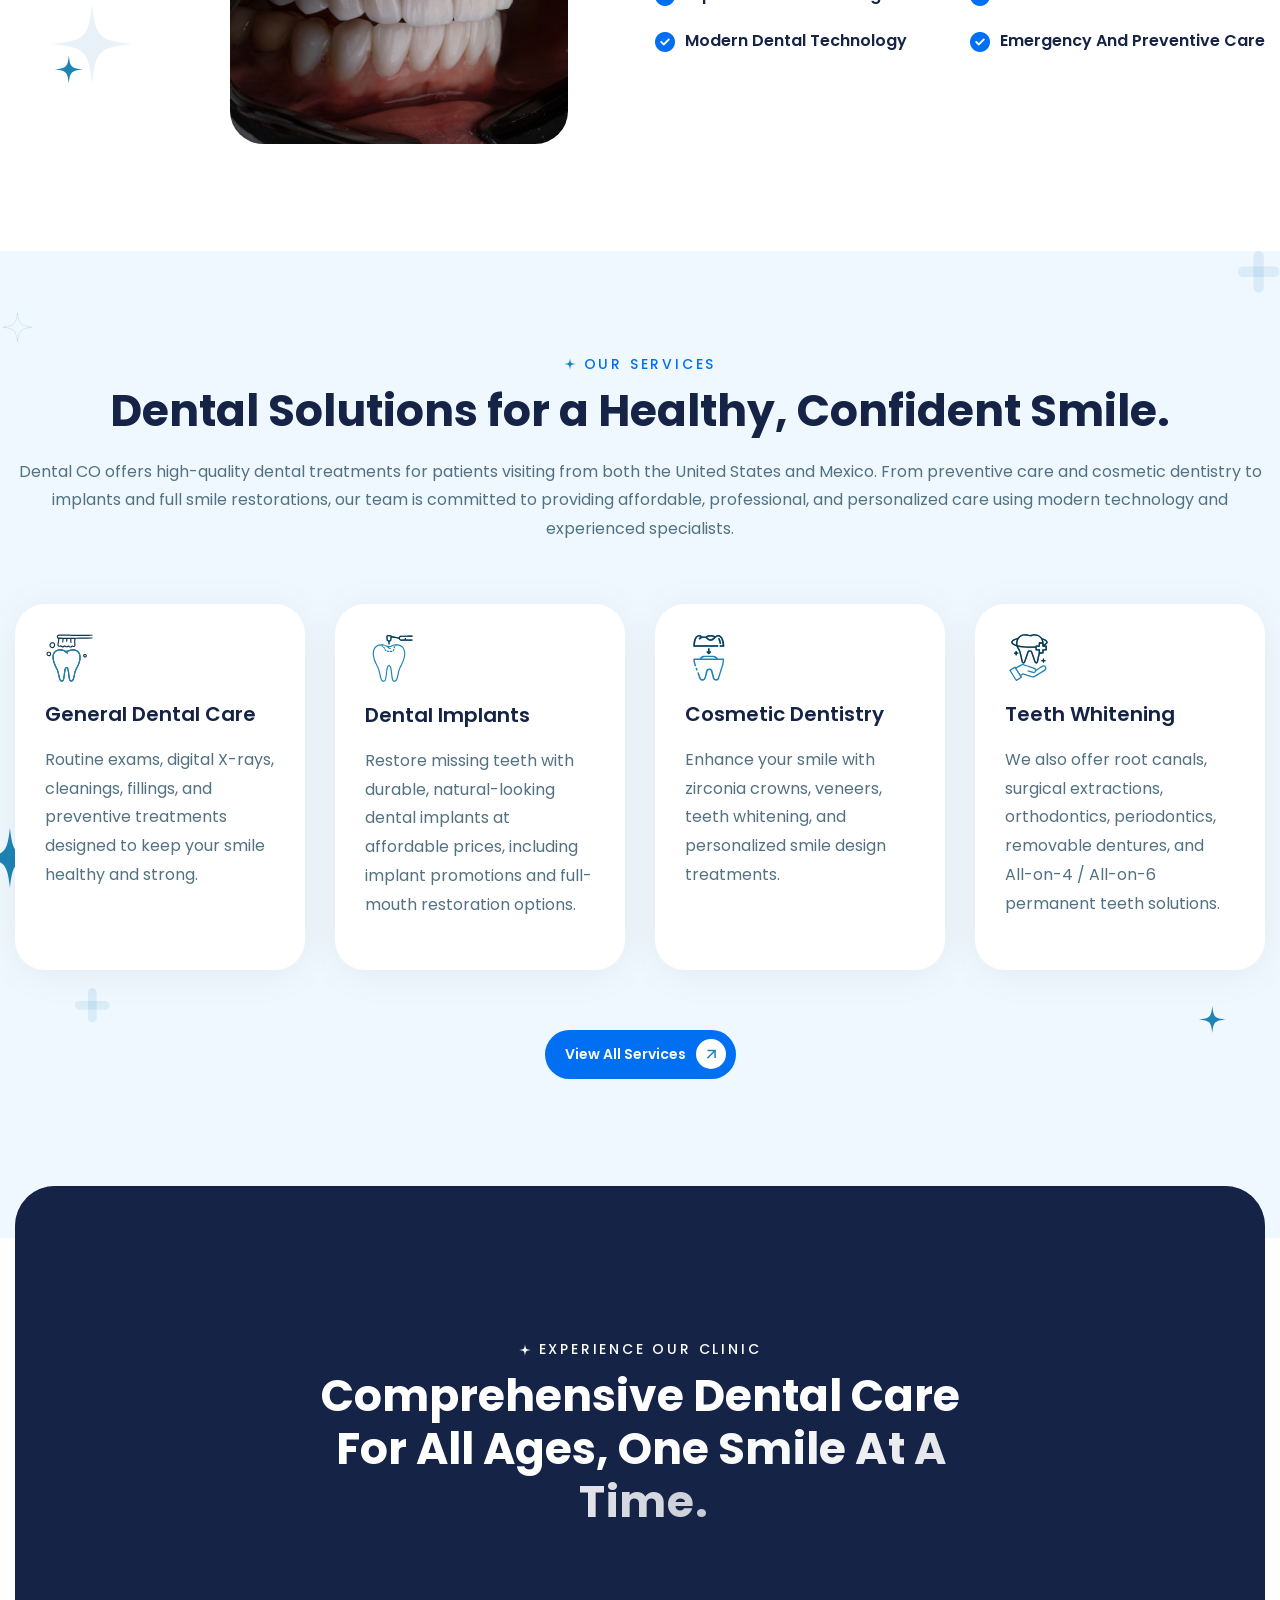
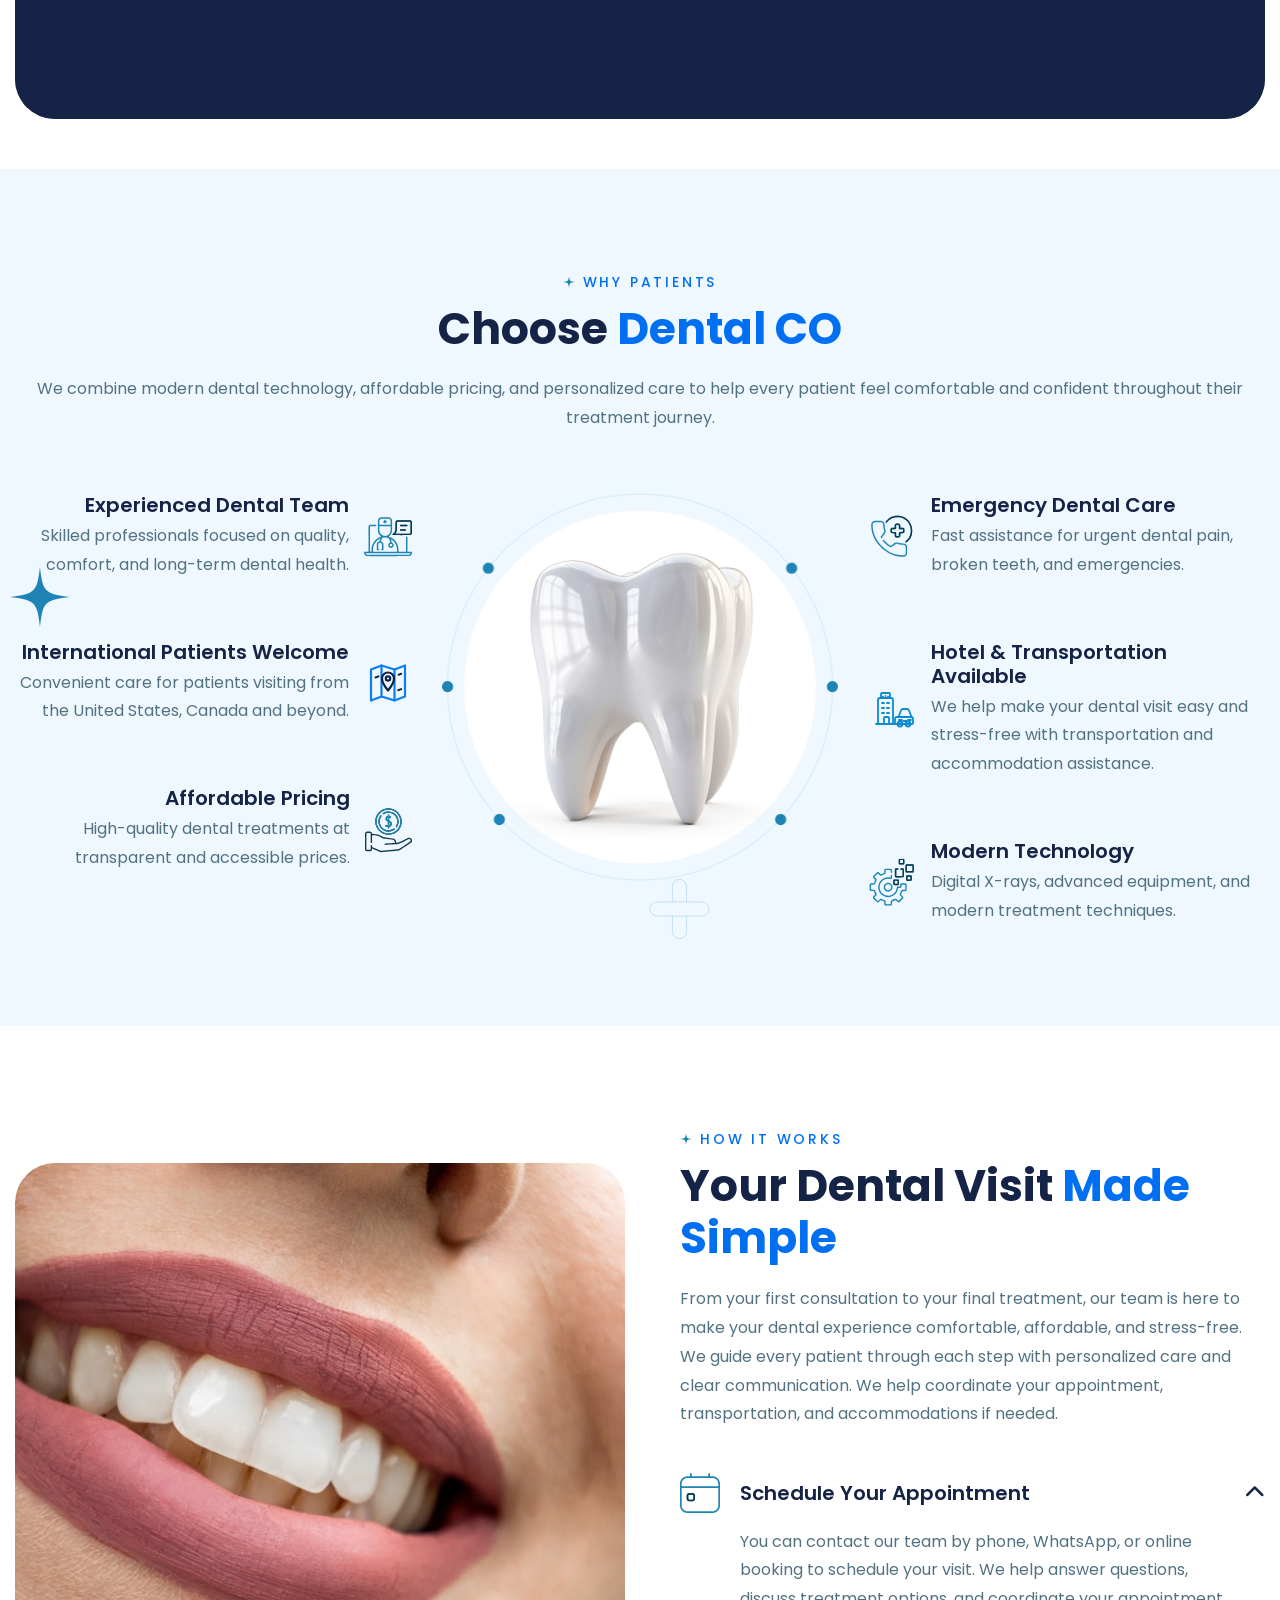
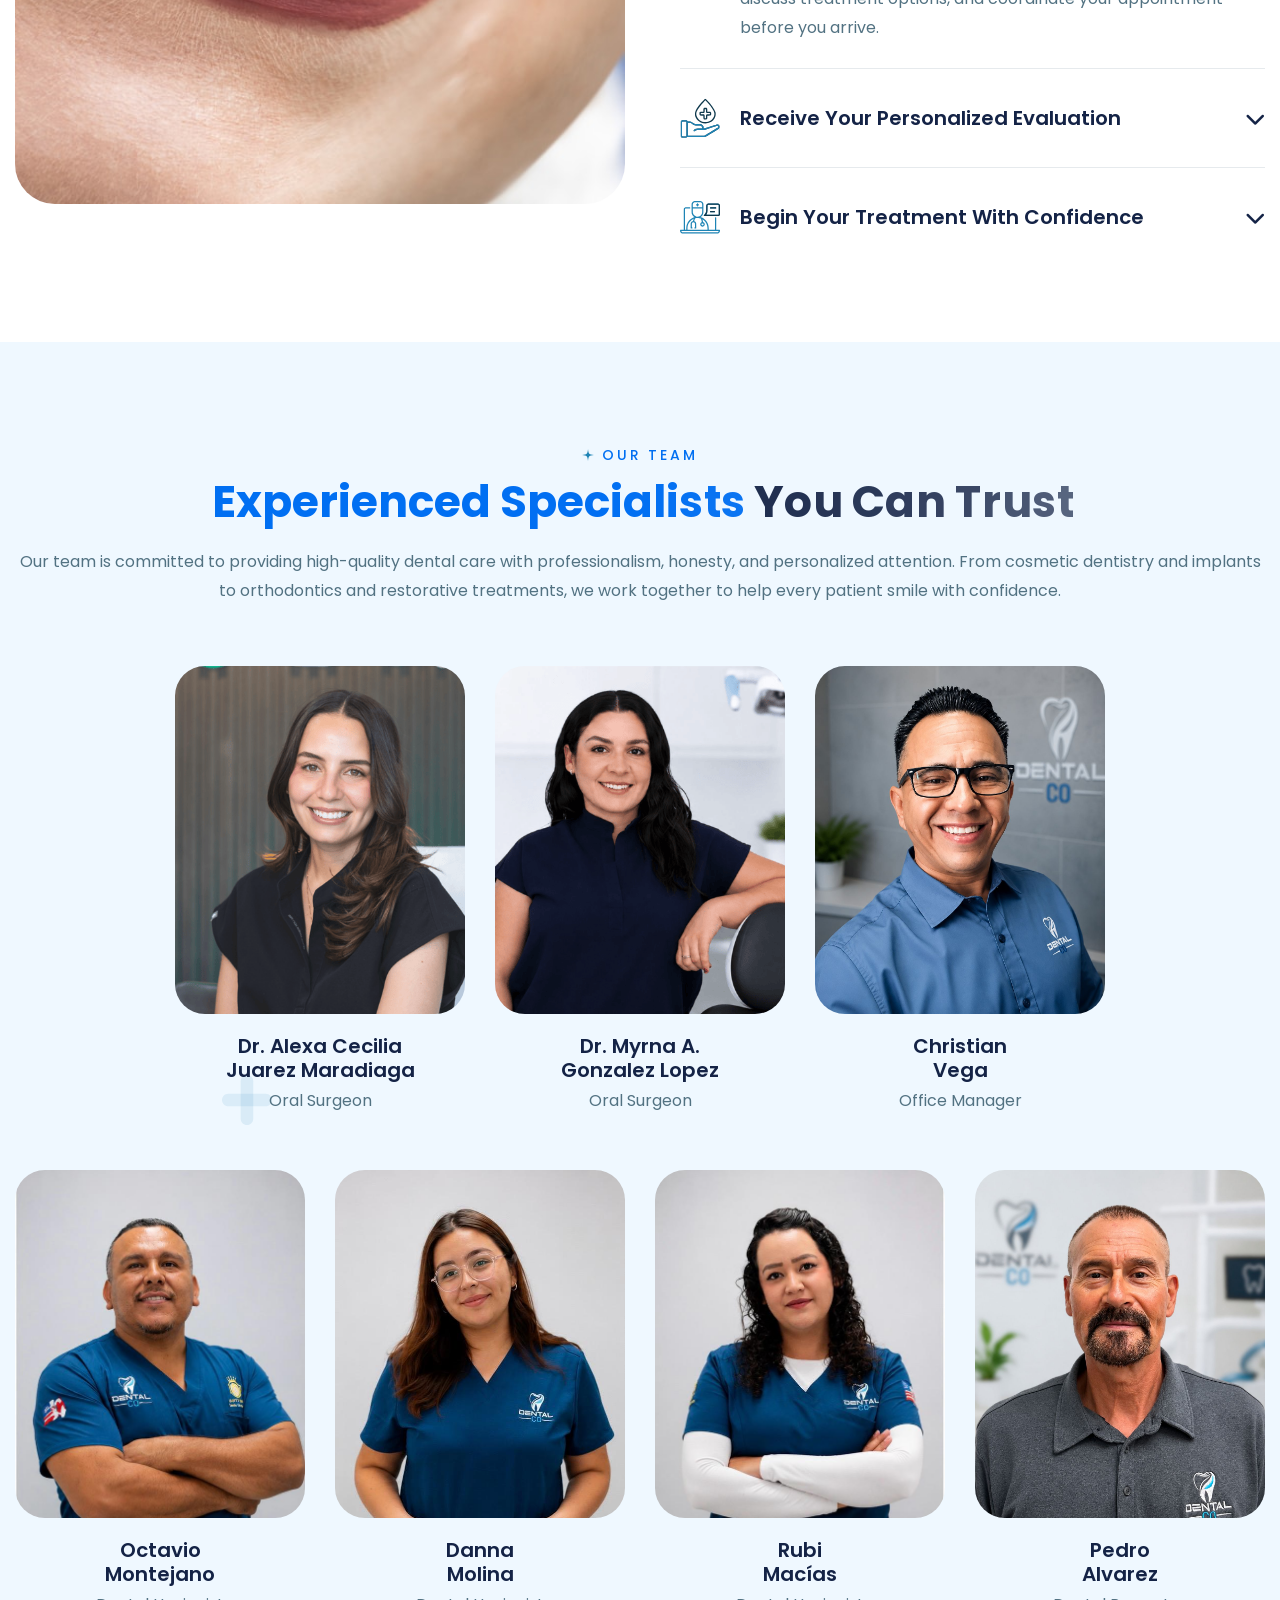
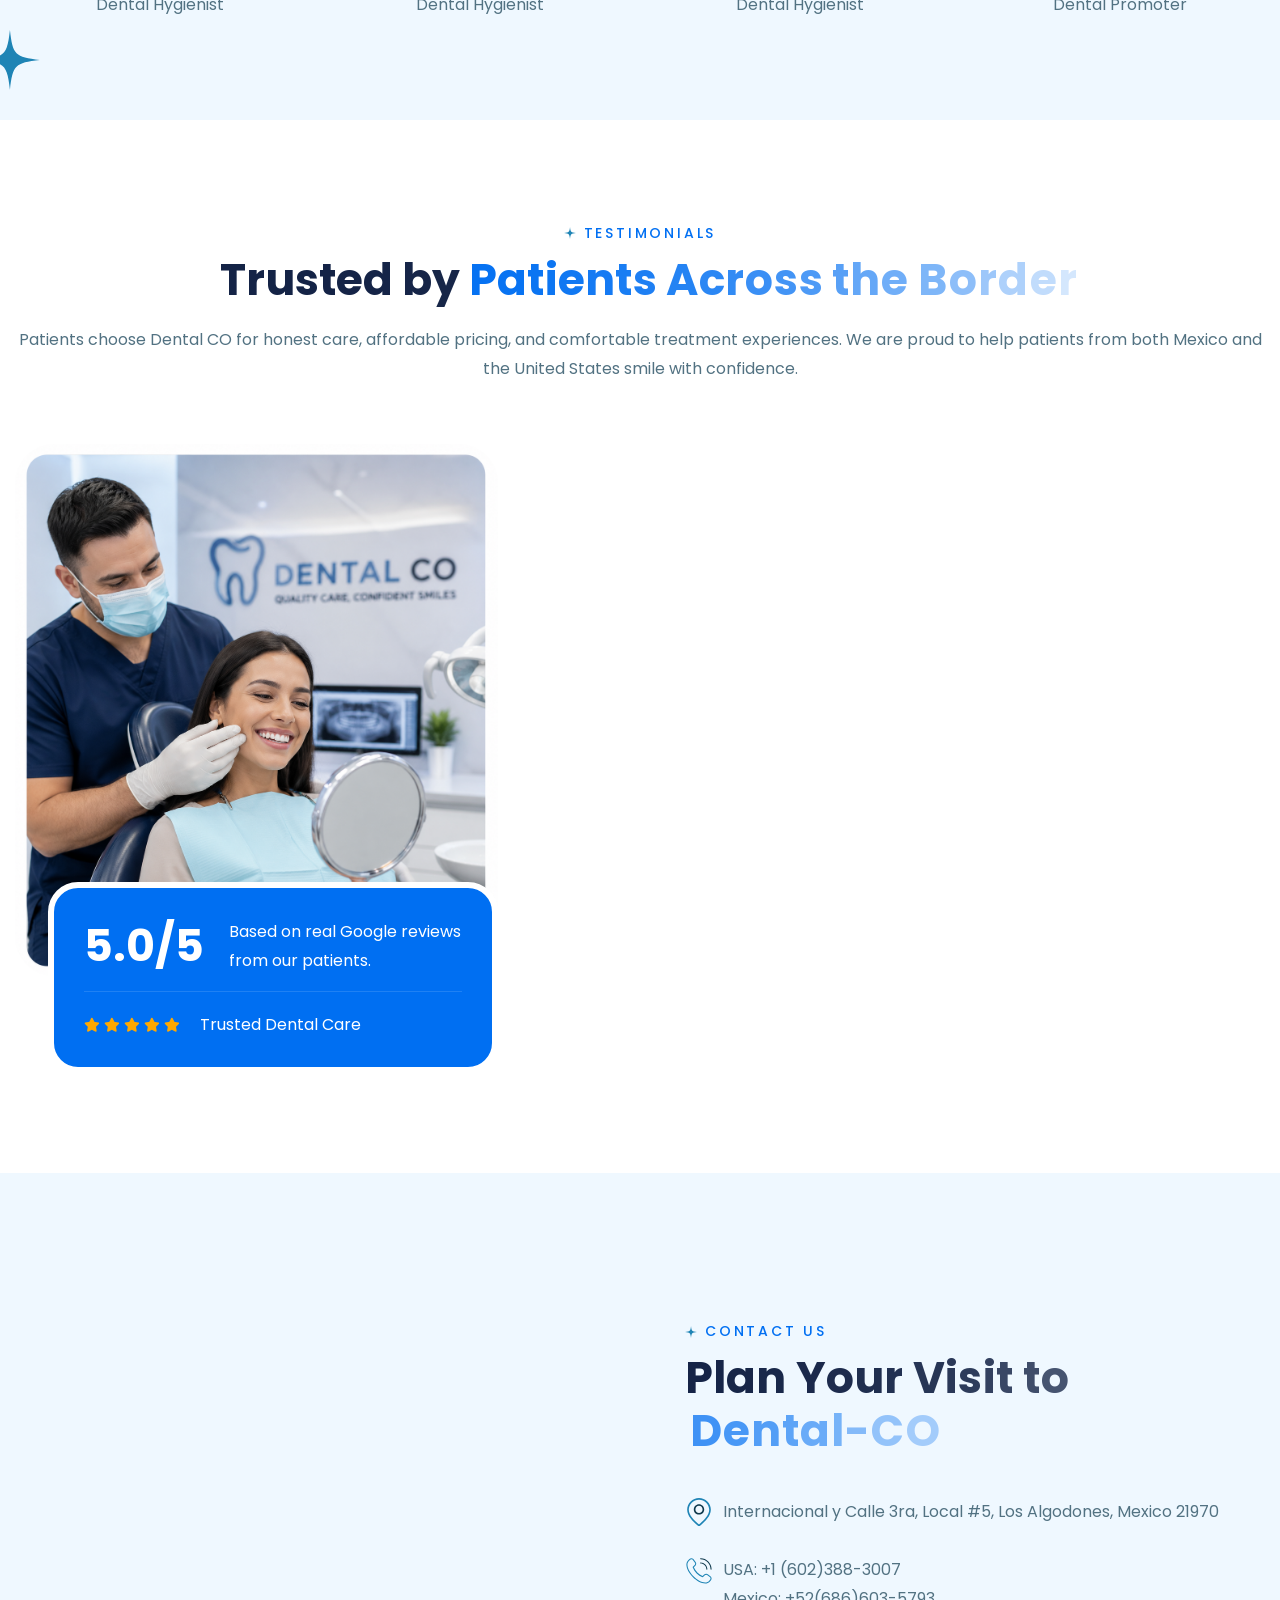
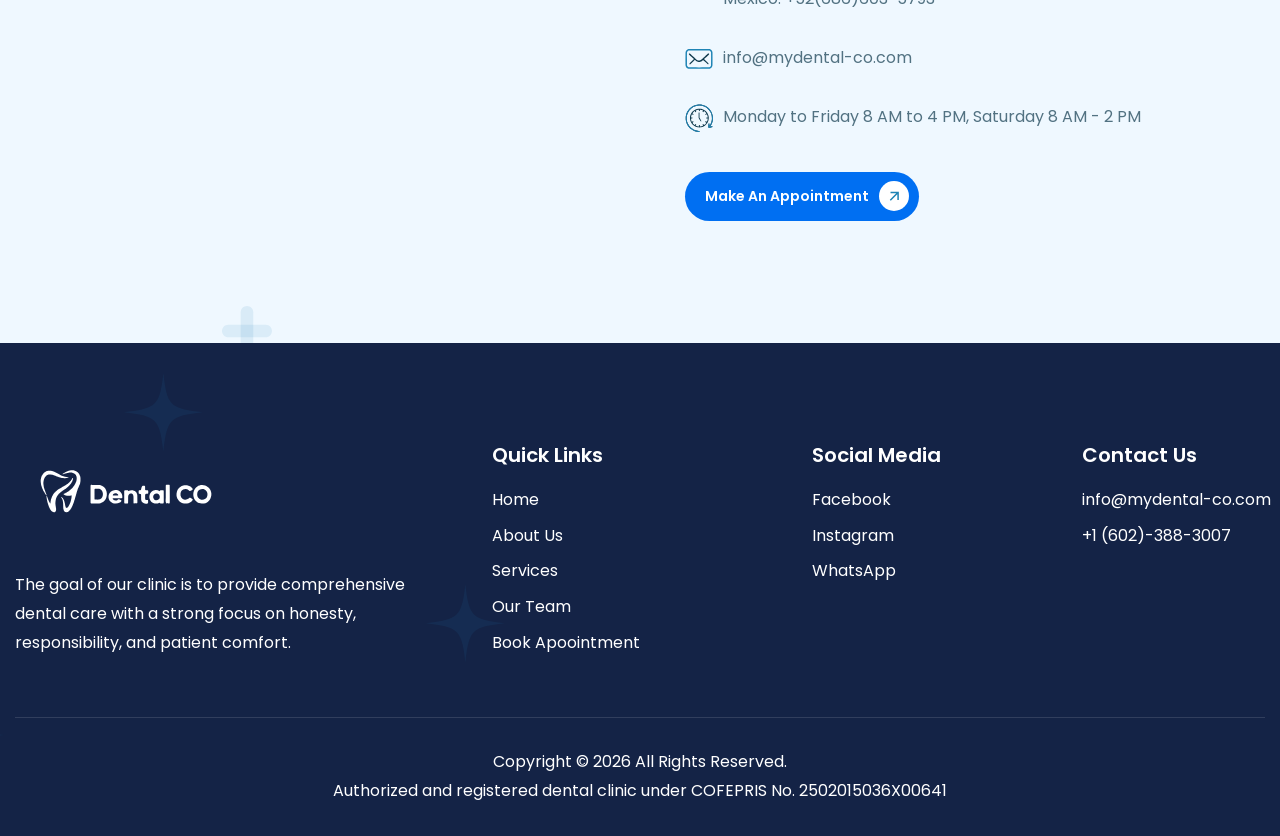
==== commit 63377950: "updated custom.css fixed team images to narrow to the left" ====
--- a/index.html
+++ b/index.html
@@ -997,196 +997,193 @@
             <!-- Section Title End -->
           </div>
         </div>
-
-        <div class="row">
-          <div class="row justify-content-center">
-            <div class="col-lg-3 col-md-6">
-              <!-- Team Member Item Start -->
-              <div class="team-member-item wow fadeInUp">
-                <!-- Team Image Start -->
-                <div class="team-image">
-                  <figure class="image-anime">
-                    <img
-                      src="images/new_img/Alexa_Juarez.png"
-                      alt="Dr. Alexa Suarez"
-                    />
-                  </figure>
-                  <!-- Team Social Icon End -->
-                </div>
-                <!-- Team Image End -->
-
-                <!-- Team Content Start -->
-                <div class="team-content">
-                  <h3>
-                    Dr. Alexa Cecilia <br />
-                    Juarez Maradiaga
-                  </h3>
-                  <p>Oral Surgeon</p>
-                </div>
-                <!-- Team Content End -->
-              </div>
-              <!-- Team Member Item End -->
-            </div>
-
-            <div class="col-lg-3 col-md-6">
-              <!-- Team Member Item Start -->
-              <div class="team-member-item wow fadeInUp" data-wow-delay="0.25s">
-                <!-- Team Image Start -->
-                <div class="team-image">
-                  <figure class="image-anime">
-                    <img
-                      src="images/new_img/Myrna_gonzalez.png"
-                      alt="Dr. Myrna Gonzalez"
-                    />
-                  </figure>
-                </div>
-                <!-- Team Image End -->
-
-                <!-- Team Content Start -->
-                <div class="team-content">
-                  <h3>
-                    Dr. Myrna A. <br />
-                    Gonzalez Lopez
-                  </h3>
-                  <p>Oral Surgeon</p>
-                </div>
-                <!-- Team Content End -->
-              </div>
-              <!-- Team Member Item End -->
-            </div>
-            <div class="col-lg-3 col-md-6">
-              <!-- Team Member Item Start -->
-              <div class="team-member-item wow fadeInUp" data-wow-delay="0.25s">
-                <!-- Team Image Start -->
-                <div class="team-image">
-                  <figure class="image-anime">
-                    <img
-                      src="images/new_img/Christian_Vega.jpg"
-                      alt="Christian Vega"
-                    />
-                  </figure>
-                </div>
-                <!-- Team Image End -->
-
-                <!-- Team Content Start -->
-                <div class="team-content">
-                  <h3>
-                    Christian <br />
-                    Vega
-                  </h3>
-                  <p>Office Manager</p>
-                </div>
-                <!-- Team Content End -->
-              </div>
-              <!-- Team Member Item End -->
-            </div>
-          </div>
-          <div class="row justify-content-center mt-4">
-            <div class="col-lg-3 col-md-6">
-              <!-- Team Member Item Start -->
-              <div class="team-member-item wow fadeInUp" data-wow-delay="0.5s">
-                <!-- Team Image Start -->
-                <div class="team-image">
-                  <figure class="image-anime">
-                    <img
-                      src="images/new_img/Octavio_montejano.jpeg"
-                      alt="Octavio-Montejano"
-                    />
-                  </figure>
-                </div>
-                <!-- Team Image End -->
-
-                <!-- Team Content Start -->
-                <div class="team-content">
-                  <h3>
-                    Octavio<br />
-                    Montejano
-                  </h3>
-                  <p>Dental Hygienist</p>
-                </div>
-                <!-- Team Content End -->
-              </div>
-              <!-- Team Member Item End -->
-            </div>
-
-            <div class="col-lg-3 col-md-6">
-              <!-- Team Member Item Start -->
-              <div class="team-member-item wow fadeInUp" data-wow-delay="0.75s">
-                <!-- Team Image Start -->
-                <div class="team-image">
-                  <figure class="image-anime">
-                    <img
-                      src="images/new_img/Danna_Molina.jpeg"
-                      alt="Donna Molina"
-                    />
-                  </figure>
-                </div>
-                <!-- Team Image End -->
-
-                <!-- Team Content Start -->
-                <div class="team-content">
-                  <h3>
-                    Danna<br />
-                    Molina
-                  </h3>
-                  <p>Dental Hygienist</p>
-                </div>
-                <!-- Team Content End -->
-              </div>
-              <!-- Team Member Item End -->
-            </div>
-            <div class="col-lg-3 col-md-6">
-              <!-- Team Member Item Start -->
-              <div class="team-member-item wow fadeInUp" data-wow-delay="0.75s">
-                <!-- Team Image Start -->
-                <div class="team-image">
-                  <figure class="image-anime">
-                    <img
-                      src="images/new_img/Rubi_Macias.jpeg"
-                      alt="Rubi Macías"
-                    />
-                  </figure>
-                </div>
-                <!-- Team Image End -->
-
-                <!-- Team Content Start -->
-                <div class="team-content">
-                  <h3>
-                    Rubi<br />
-                    Macías
-                  </h3>
-                  <p>Dental Hygienist</p>
-                </div>
-                <!-- Team Content End -->
-              </div>
-              <!-- Team Member Item End -->
-            </div>
-            <div class="col-lg-3 col-md-6">
-              <!-- Team Member Item Start -->
-              <div class="team-member-item wow fadeInUp" data-wow-delay="0.75s">
-                <!-- Team Image Start -->
-                <div class="team-image">
-                  <figure class="image-anime">
-                    <img
-                      src="/images/new_img/Pedro_Alvarez.jpeg"
-                      alt="Pedro Alvarez"
-                    />
-                  </figure>
-                </div>
-                <!-- Team Image End -->
-
-                <!-- Team Content Start -->
-                <div class="team-content">
-                  <h3>
-                    Pedro<br />
-                    Alvarez
-                  </h3>
-                  <p>Dental Promoter</p>
-                </div>
-                <!-- Team Content End -->
-              </div>
-              <!-- Team Member Item End -->
-            </div>
+        <div class="row justify-content-center">
+          <div class="col-lg-3 col-md-6">
+            <!-- Team Member Item Start -->
+            <div class="team-member-item wow fadeInUp">
+              <!-- Team Image Start -->
+              <div class="team-image">
+                <figure class="image-anime">
+                  <img
+                    src="images/new_img/Alexa_Juarez.png"
+                    alt="Dr. Alexa Suarez"
+                  />
+                </figure>
+                <!-- Team Social Icon End -->
+              </div>
+              <!-- Team Image End -->
+
+              <!-- Team Content Start -->
+              <div class="team-content">
+                <h3>
+                  Dr. Alexa Cecilia <br />
+                  Juarez Maradiaga
+                </h3>
+                <p>Oral Surgeon</p>
+              </div>
+              <!-- Team Content End -->
+            </div>
+            <!-- Team Member Item End -->
+          </div>
+
+          <div class="col-lg-3 col-md-6">
+            <!-- Team Member Item Start -->
+            <div class="team-member-item wow fadeInUp" data-wow-delay="0.25s">
+              <!-- Team Image Start -->
+              <div class="team-image">
+                <figure class="image-anime">
+                  <img
+                    src="images/new_img/Myrna_gonzalez.png"
+                    alt="Dr. Myrna Gonzalez"
+                  />
+                </figure>
+              </div>
+              <!-- Team Image End -->
+
+              <!-- Team Content Start -->
+              <div class="team-content">
+                <h3>
+                  Dr. Myrna A. <br />
+                  Gonzalez Lopez
+                </h3>
+                <p>Oral Surgeon</p>
+              </div>
+              <!-- Team Content End -->
+            </div>
+            <!-- Team Member Item End -->
+          </div>
+          <div class="col-lg-3 col-md-6">
+            <!-- Team Member Item Start -->
+            <div class="team-member-item wow fadeInUp" data-wow-delay="0.25s">
+              <!-- Team Image Start -->
+              <div class="team-image">
+                <figure class="image-anime">
+                  <img
+                    src="images/new_img/Christian_Vega.jpg"
+                    alt="Christian Vega"
+                  />
+                </figure>
+              </div>
+              <!-- Team Image End -->
+
+              <!-- Team Content Start -->
+              <div class="team-content">
+                <h3>
+                  Christian <br />
+                  Vega
+                </h3>
+                <p>Office Manager</p>
+              </div>
+              <!-- Team Content End -->
+            </div>
+            <!-- Team Member Item End -->
+          </div>
+        </div>
+        <div class="row justify-content-center mt-4">
+          <div class="col-lg-3 col-md-6">
+            <!-- Team Member Item Start -->
+            <div class="team-member-item wow fadeInUp" data-wow-delay="0.5s">
+              <!-- Team Image Start -->
+              <div class="team-image">
+                <figure class="image-anime">
+                  <img
+                    src="images/new_img/Octavio_montejano.jpeg"
+                    alt="Octavio-Montejano"
+                  />
+                </figure>
+              </div>
+              <!-- Team Image End -->
+
+              <!-- Team Content Start -->
+              <div class="team-content">
+                <h3>
+                  Octavio<br />
+                  Montejano
+                </h3>
+                <p>Dental Hygienist</p>
+              </div>
+              <!-- Team Content End -->
+            </div>
+            <!-- Team Member Item End -->
+          </div>
+
+          <div class="col-lg-3 col-md-6">
+            <!-- Team Member Item Start -->
+            <div class="team-member-item wow fadeInUp" data-wow-delay="0.75s">
+              <!-- Team Image Start -->
+              <div class="team-image">
+                <figure class="image-anime">
+                  <img
+                    src="images/new_img/Danna_Molina.jpeg"
+                    alt="Donna Molina"
+                  />
+                </figure>
+              </div>
+              <!-- Team Image End -->
+
+              <!-- Team Content Start -->
+              <div class="team-content">
+                <h3>
+                  Danna<br />
+                  Molina
+                </h3>
+                <p>Dental Hygienist</p>
+              </div>
+              <!-- Team Content End -->
+            </div>
+            <!-- Team Member Item End -->
+          </div>
+          <div class="col-lg-3 col-md-6">
+            <!-- Team Member Item Start -->
+            <div class="team-member-item wow fadeInUp" data-wow-delay="0.75s">
+              <!-- Team Image Start -->
+              <div class="team-image">
+                <figure class="image-anime">
+                  <img
+                    src="images/new_img/Rubi_Macias.jpeg"
+                    alt="Rubi Macías"
+                  />
+                </figure>
+              </div>
+              <!-- Team Image End -->
+
+              <!-- Team Content Start -->
+              <div class="team-content">
+                <h3>
+                  Rubi<br />
+                  Macías
+                </h3>
+                <p>Dental Hygienist</p>
+              </div>
+              <!-- Team Content End -->
+            </div>
+            <!-- Team Member Item End -->
+          </div>
+          <div class="col-lg-3 col-md-6">
+            <!-- Team Member Item Start -->
+            <div class="team-member-item wow fadeInUp" data-wow-delay="0.75s">
+              <!-- Team Image Start -->
+              <div class="team-image">
+                <figure class="image-anime">
+                  <img
+                    src="/images/new_img/Pedro_Alvarez.jpeg"
+                    alt="Pedro Alvarez"
+                  />
+                </figure>
+              </div>
+              <!-- Team Image End -->
+
+              <!-- Team Content Start -->
+              <div class="team-content">
+                <h3>
+                  Pedro<br />
+                  Alvarez
+                </h3>
+                <p>Dental Promoter</p>
+              </div>
+              <!-- Team Content End -->
+            </div>
+            <!-- Team Member Item End -->
           </div>
         </div>
       </div>
--- a/css/custom.css
+++ b/css/custom.css
@@ -1937,6 +1937,24 @@
   background: var(--accent-color);
 }
 
+@media (max-width: 767px) {
+  .our-team .row {
+    margin-left: 0;
+    margin-right: 0;
+  }
+
+  .our-team [class*='col-'] {
+    padding-left: 15px;
+    padding-right: 15px;
+  }
+
+  .team-member-item {
+    max-width: 340px;
+    margin-left: auto;
+    margin-right: auto;
+  }
+}
+
 /************************************/
 /***   11. Our Testimonials Css   ***/
 /************************************/
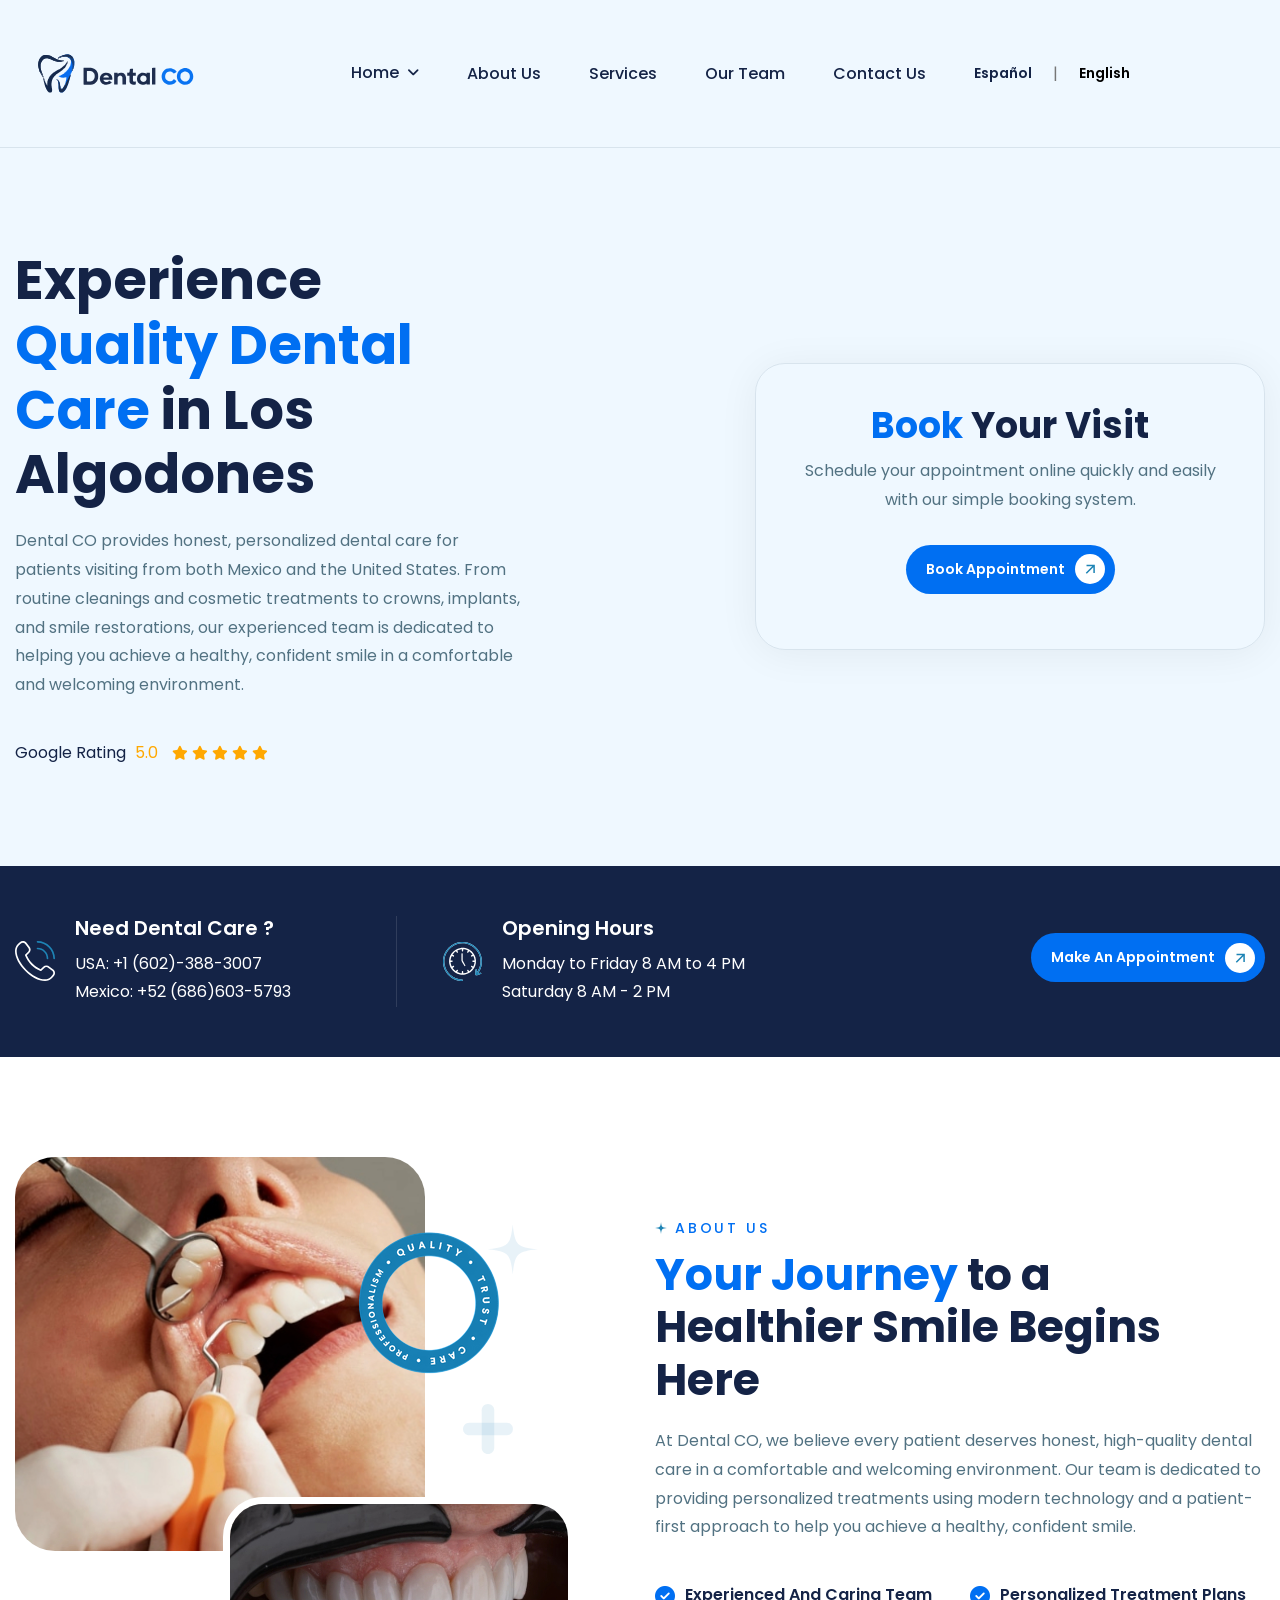
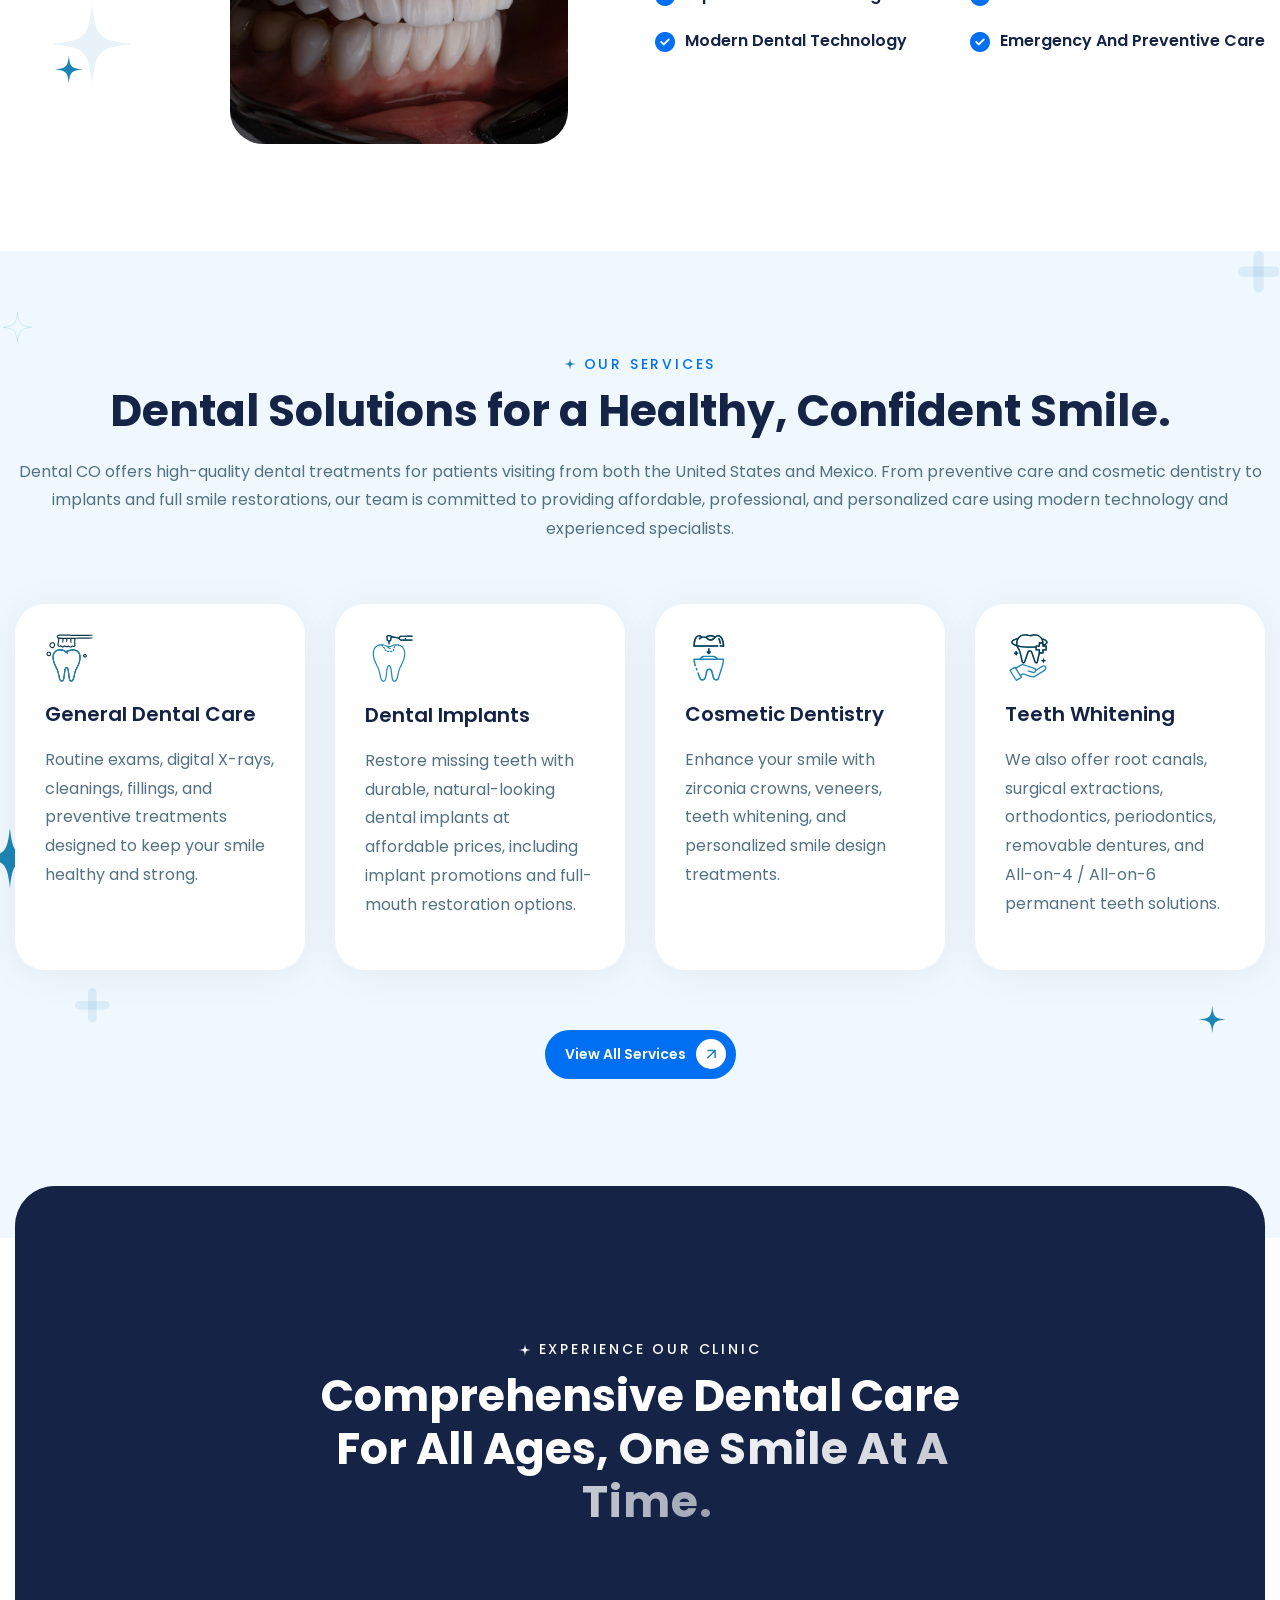
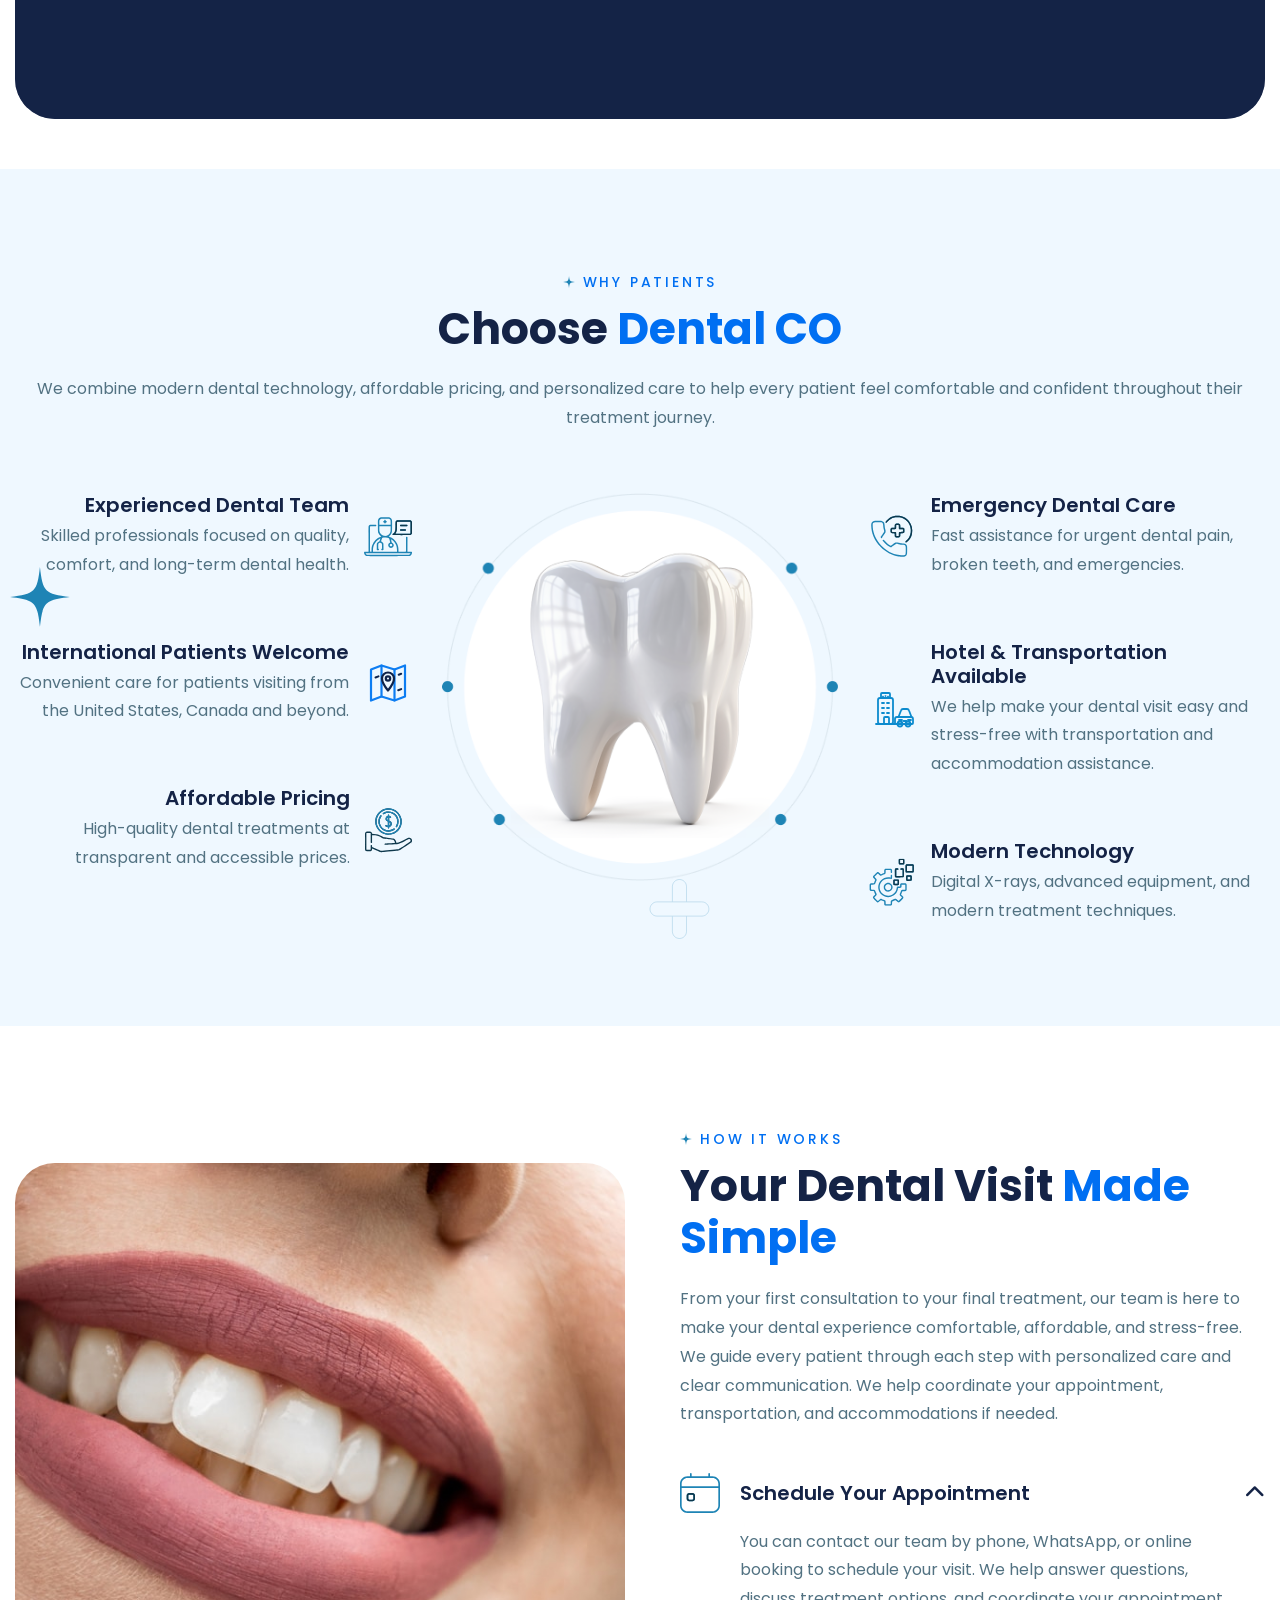
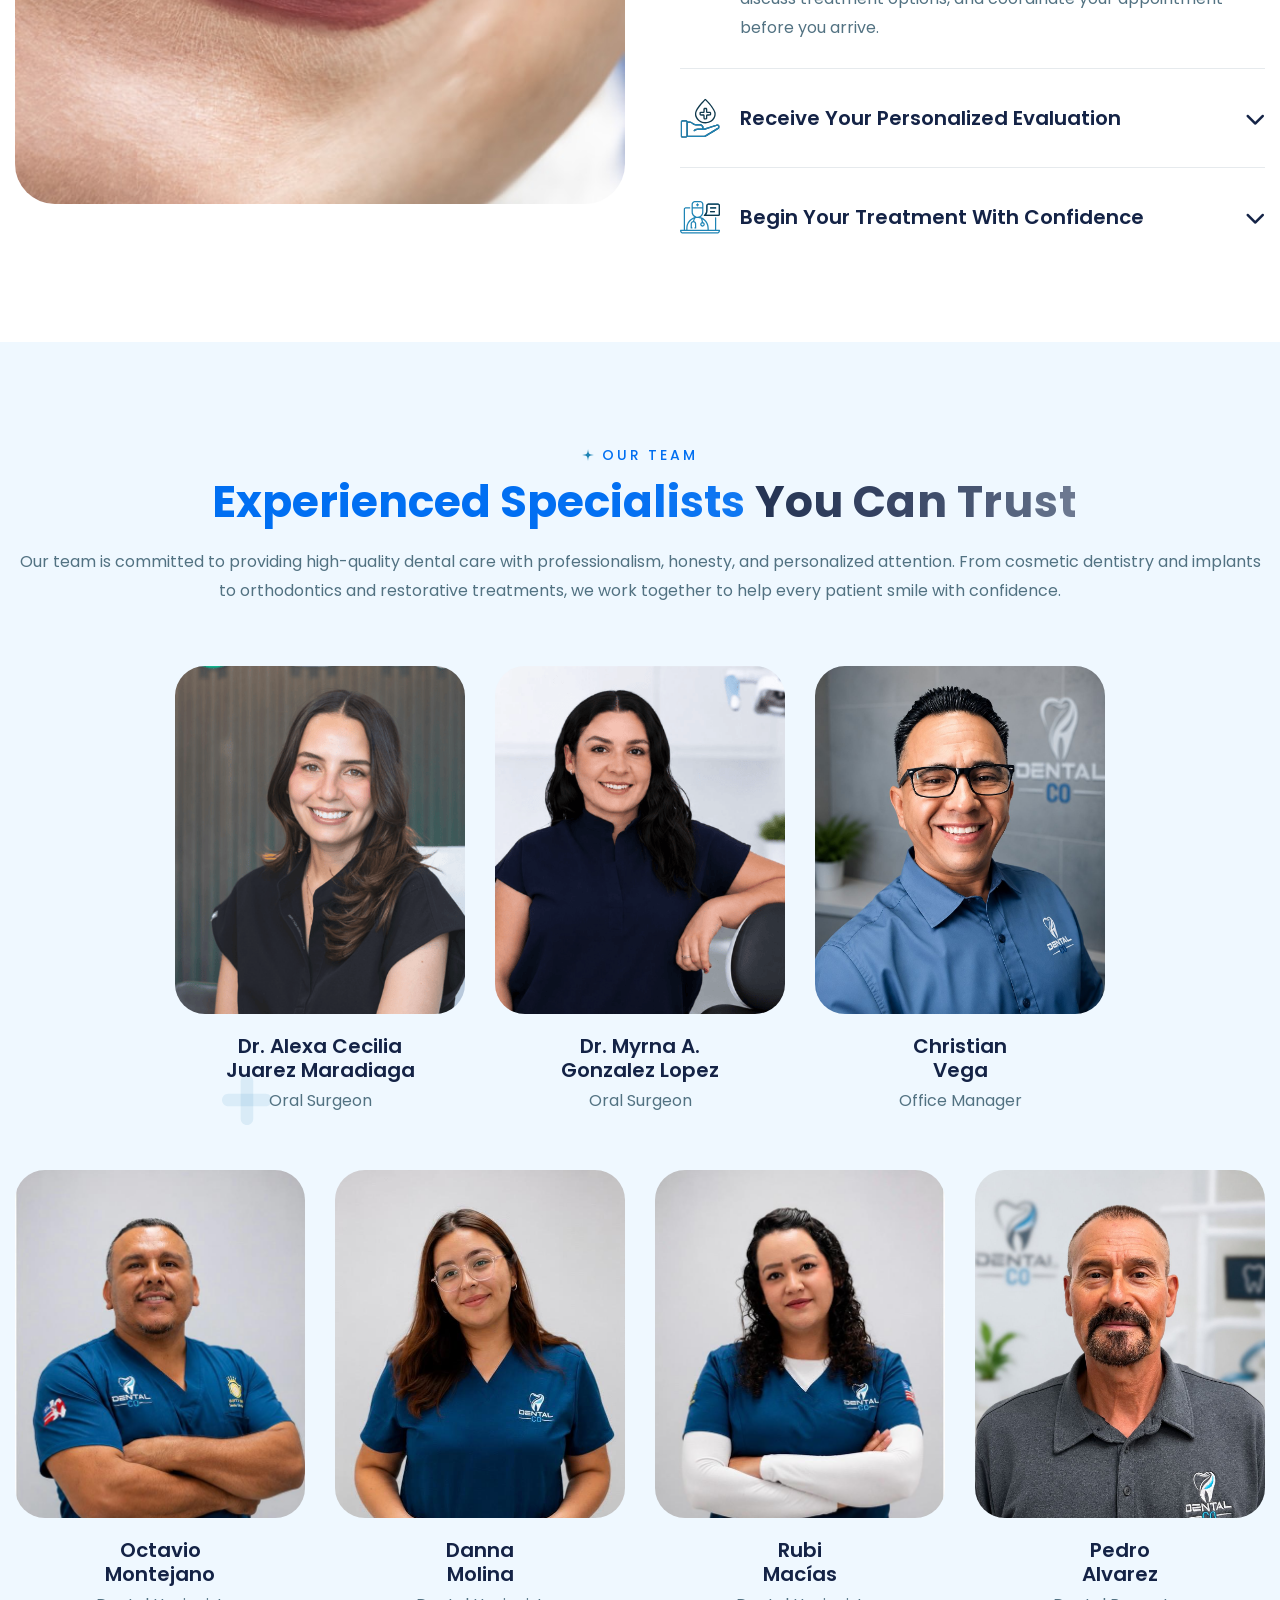
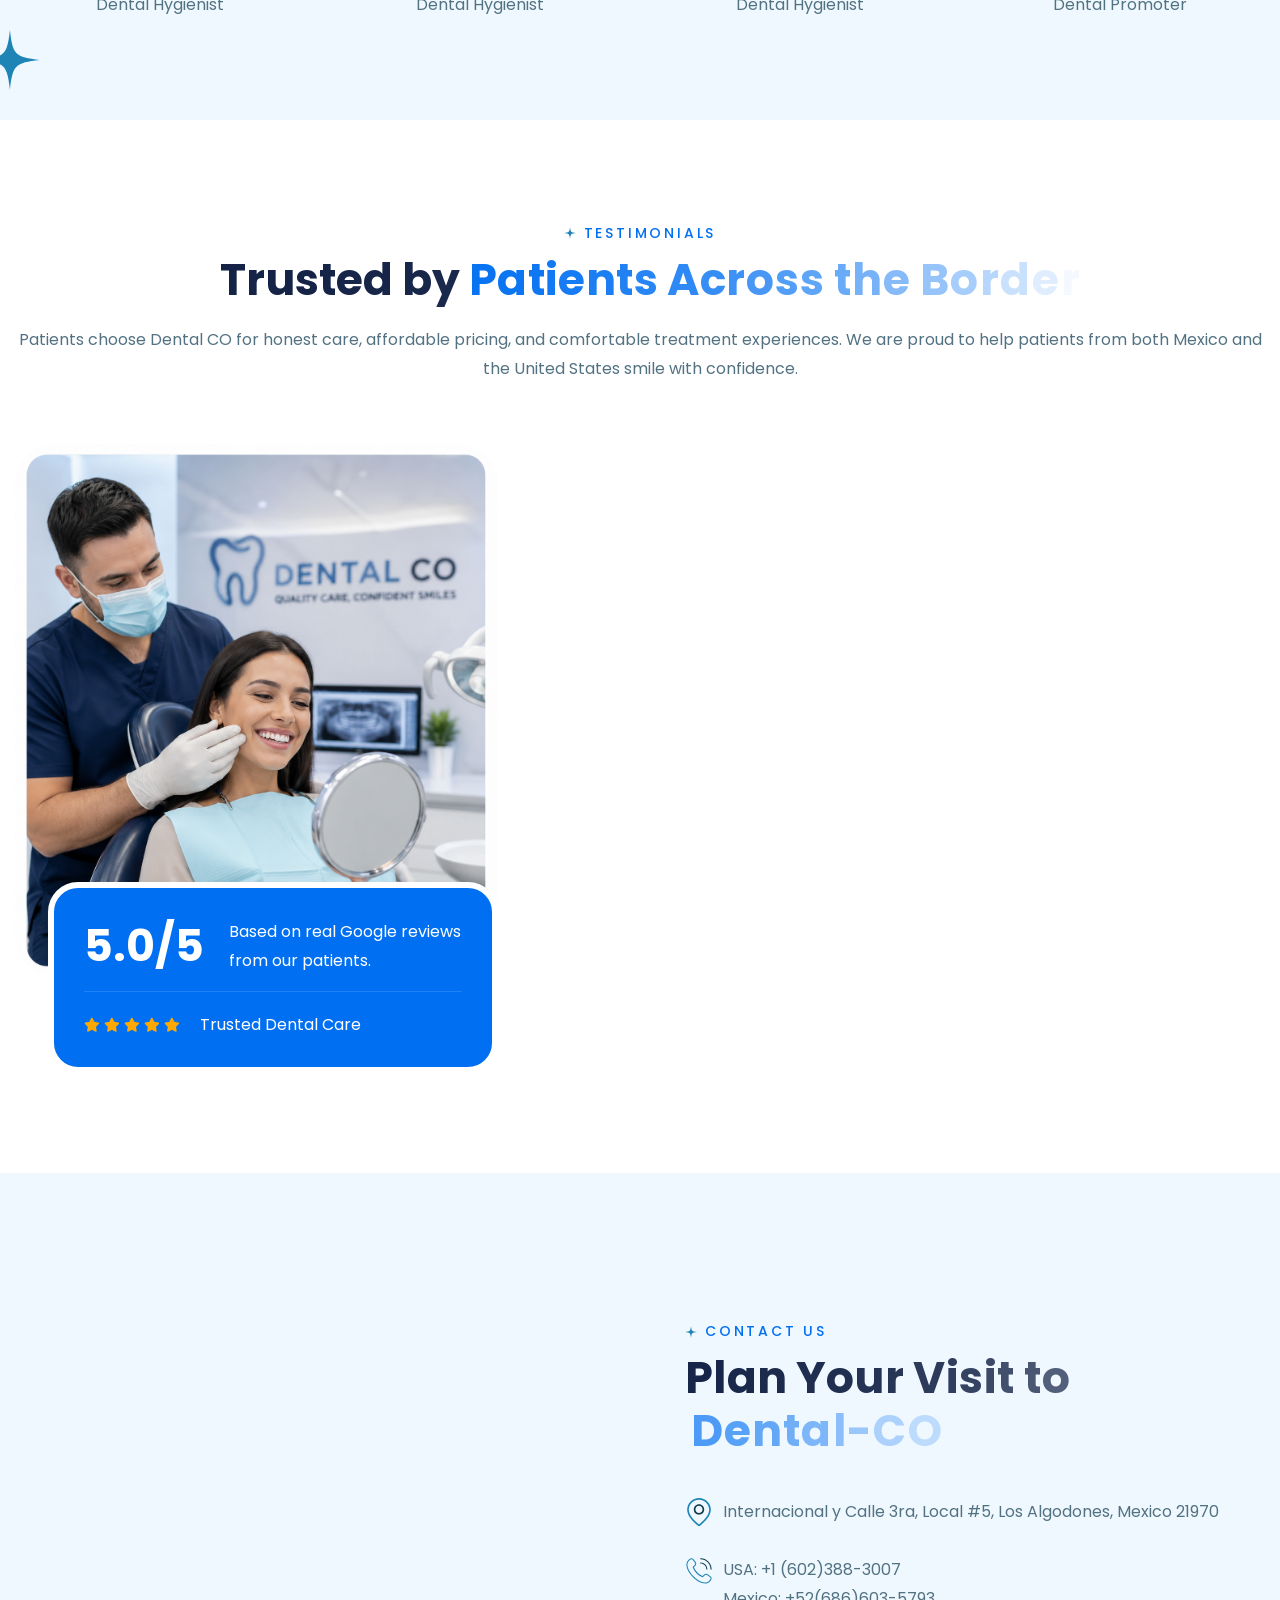
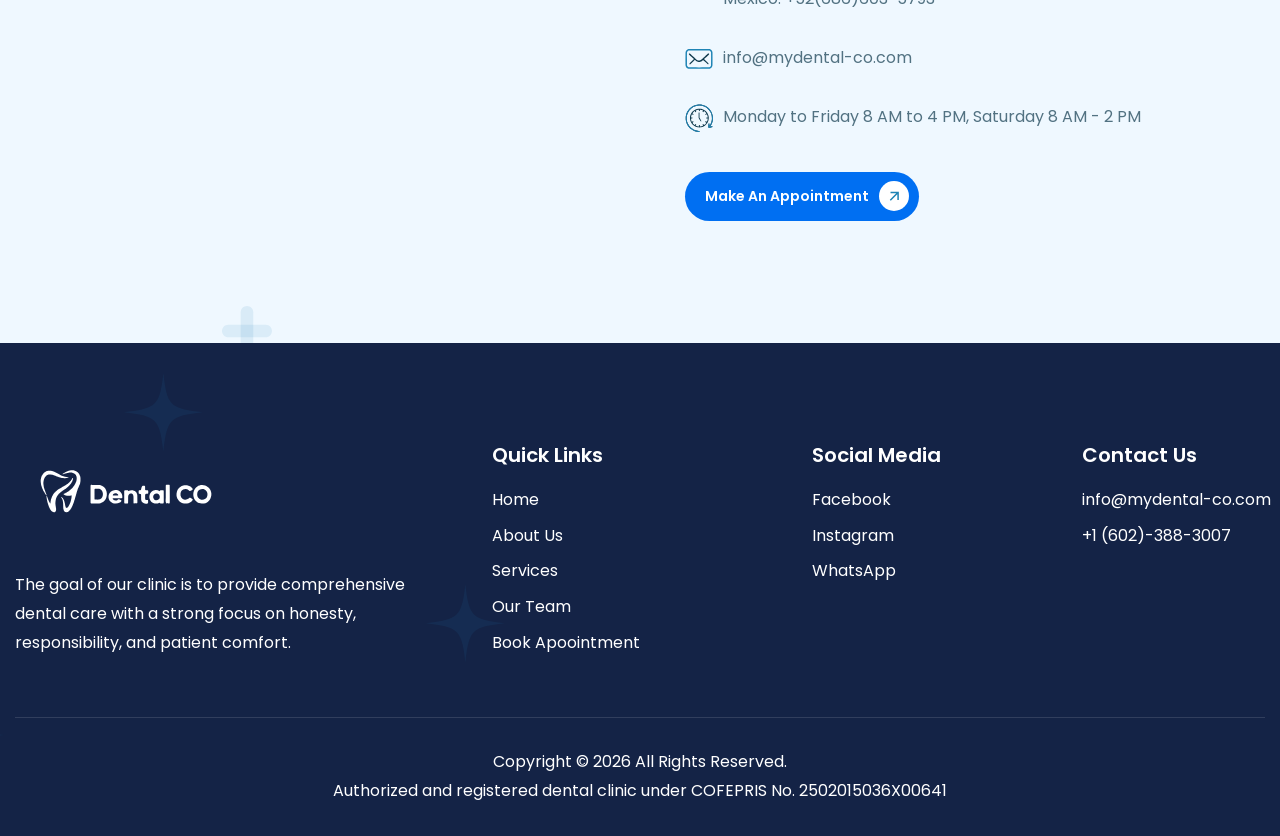
==== commit dcdad7f4: "updated index.html removed mouse cursor" ====
--- a/index.html
+++ b/index.html
@@ -67,7 +67,7 @@
     <!-- Magnific Popup Core Css File -->
     <link rel="stylesheet" href="css/magnific-popup.css" />
     <!-- Mouse Cursor Css File -->
-    <link rel="stylesheet" href="css/mousecursor.css" />
+    <!-- <link rel="stylesheet" href="css/mousecursor.css" /> -->
     <!-- Main Custom Css -->
     <link href="css/custom.css" rel="stylesheet" media="screen" />
 
--- a/css/custom.css
+++ b/css/custom.css
@@ -1936,7 +1936,7 @@
 .team-social-icon ul li a:hover {
   background: var(--accent-color);
 }
-
+/* added to fix team images to be too narrow to the left */
 @media (max-width: 767px) {
   .our-team .row {
     margin-left: 0;
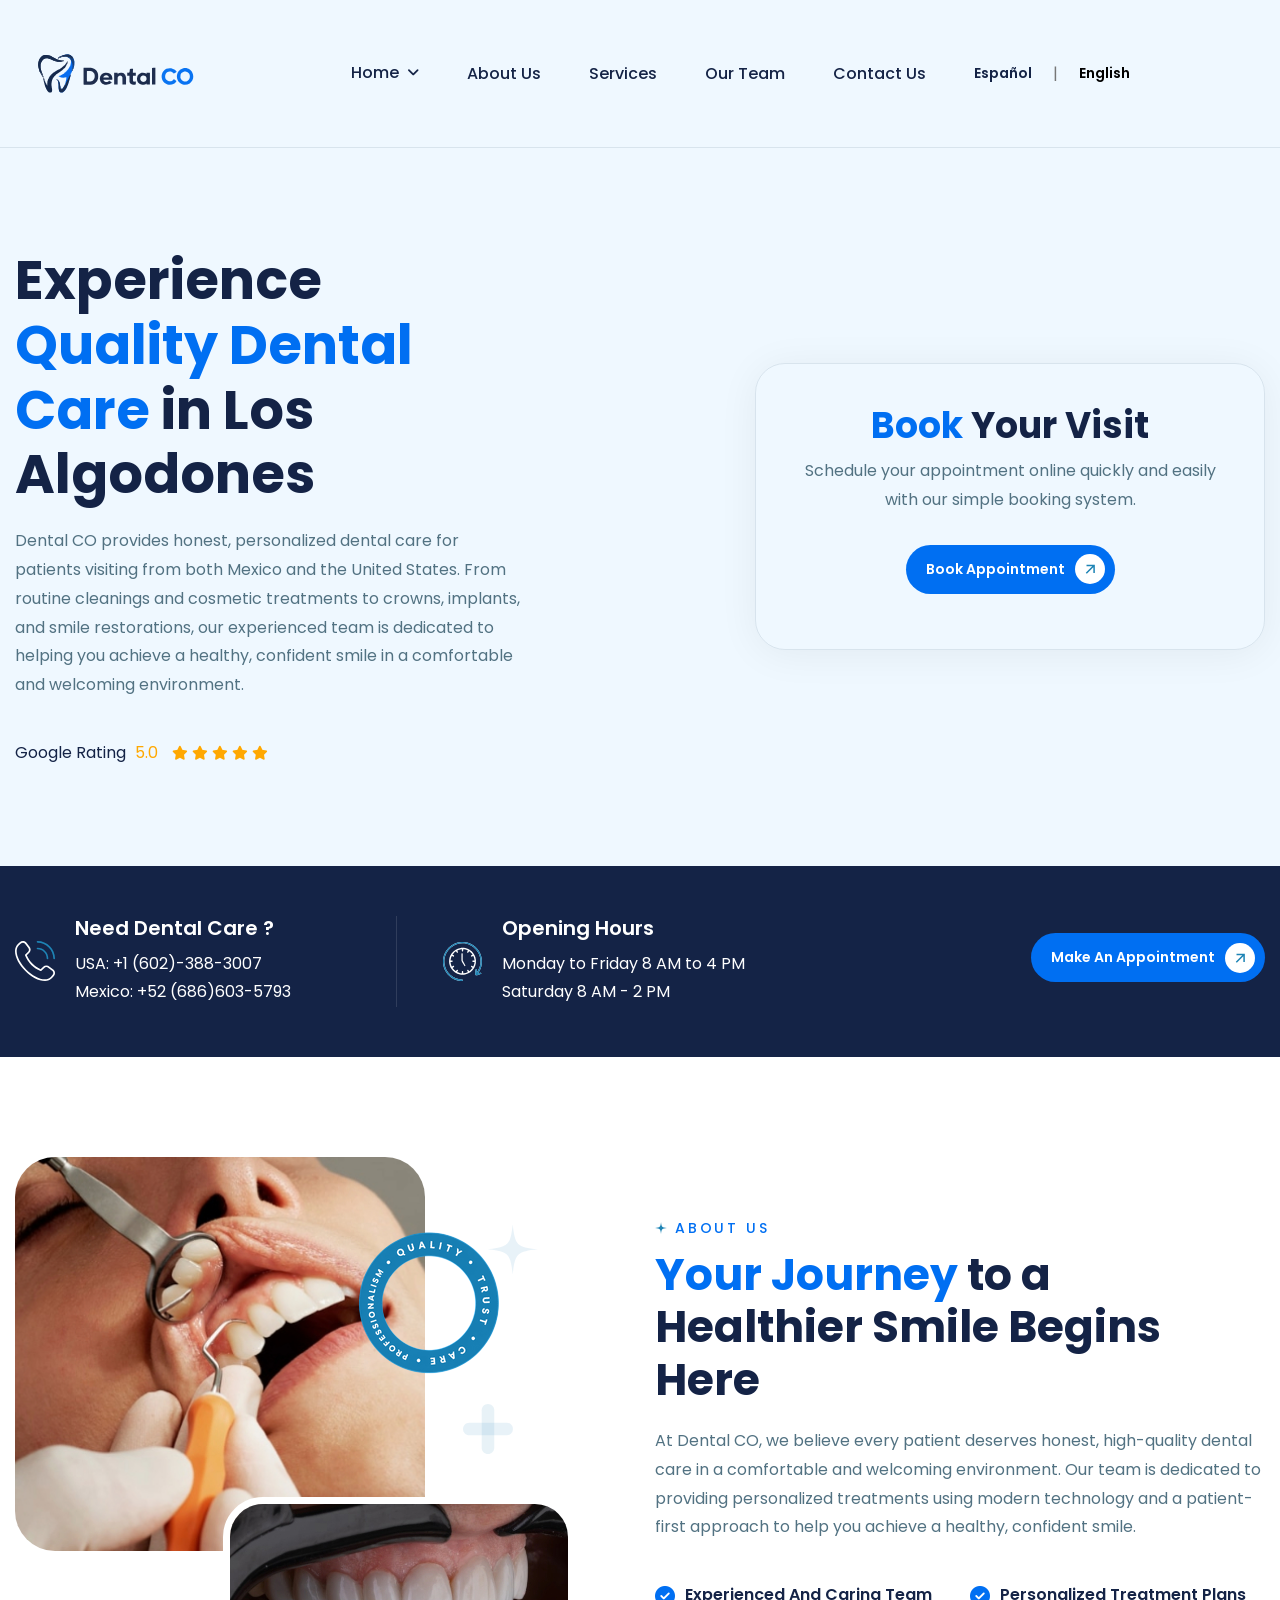
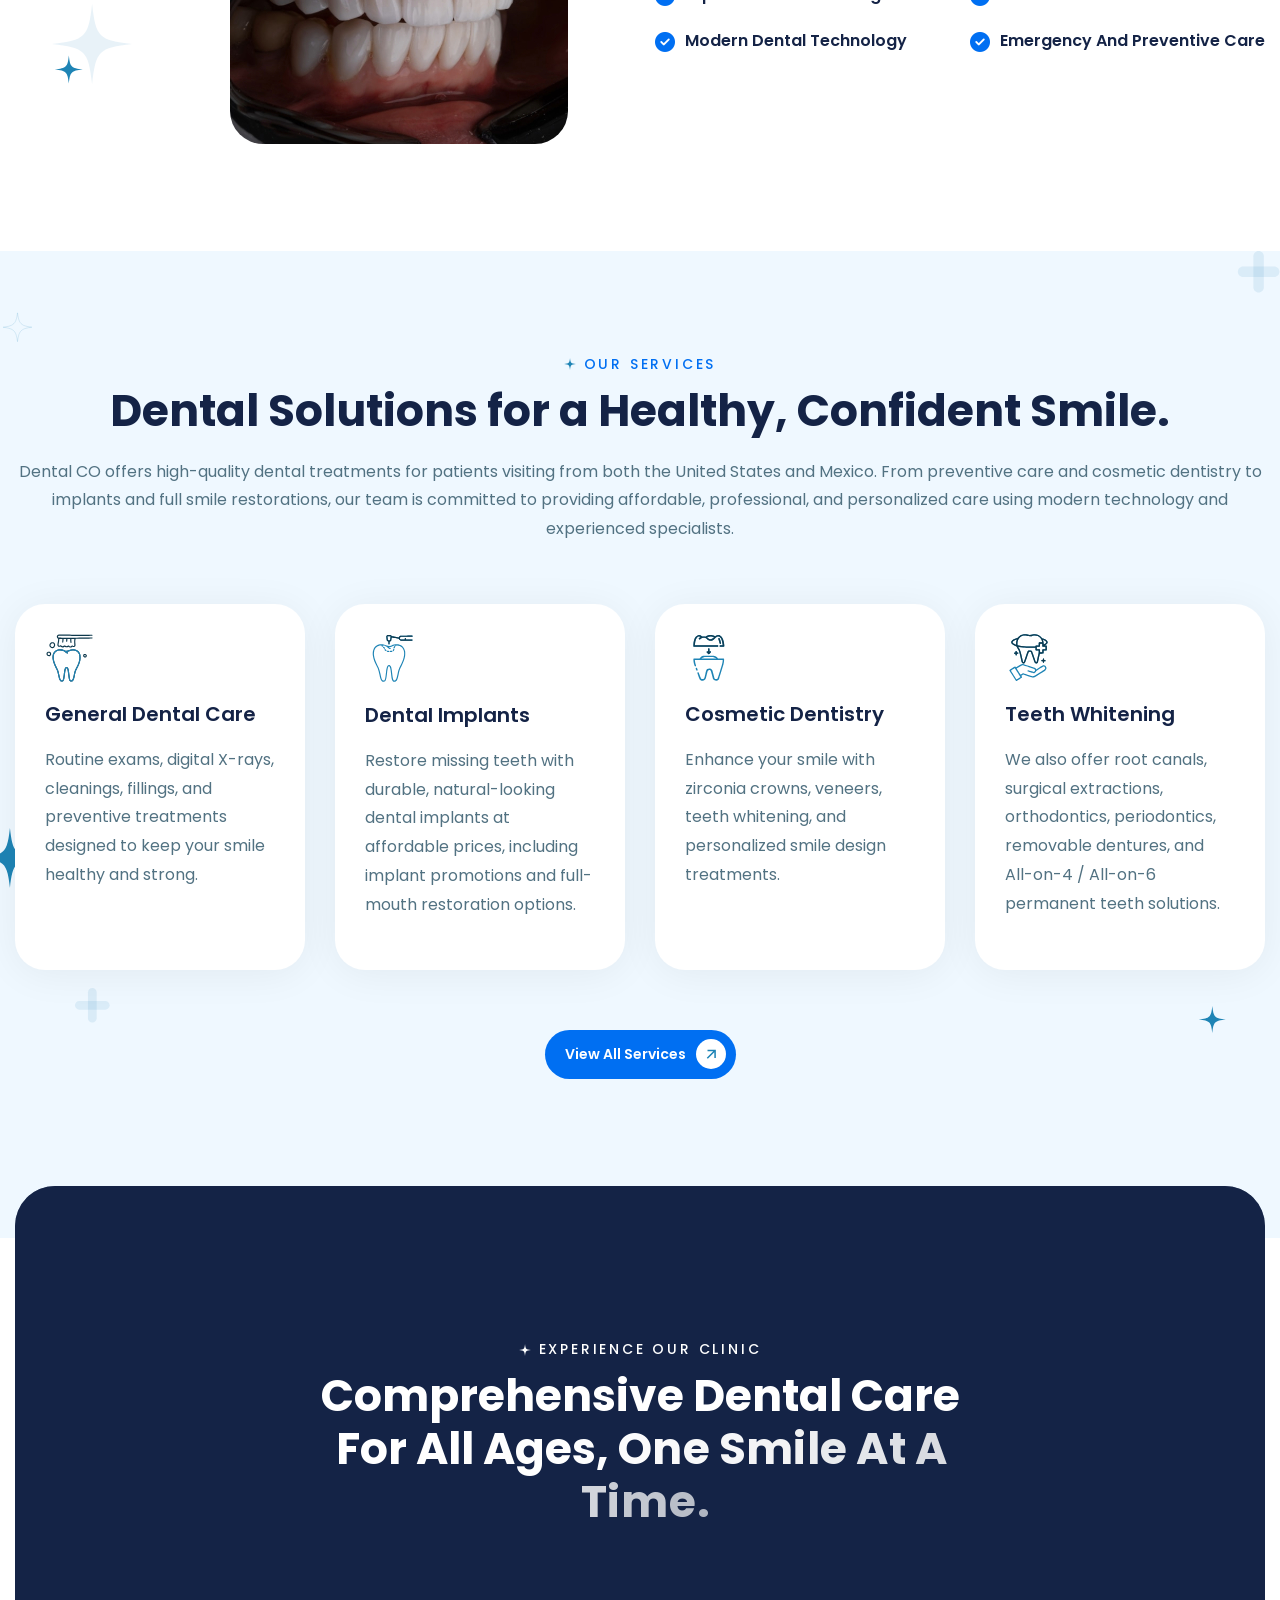
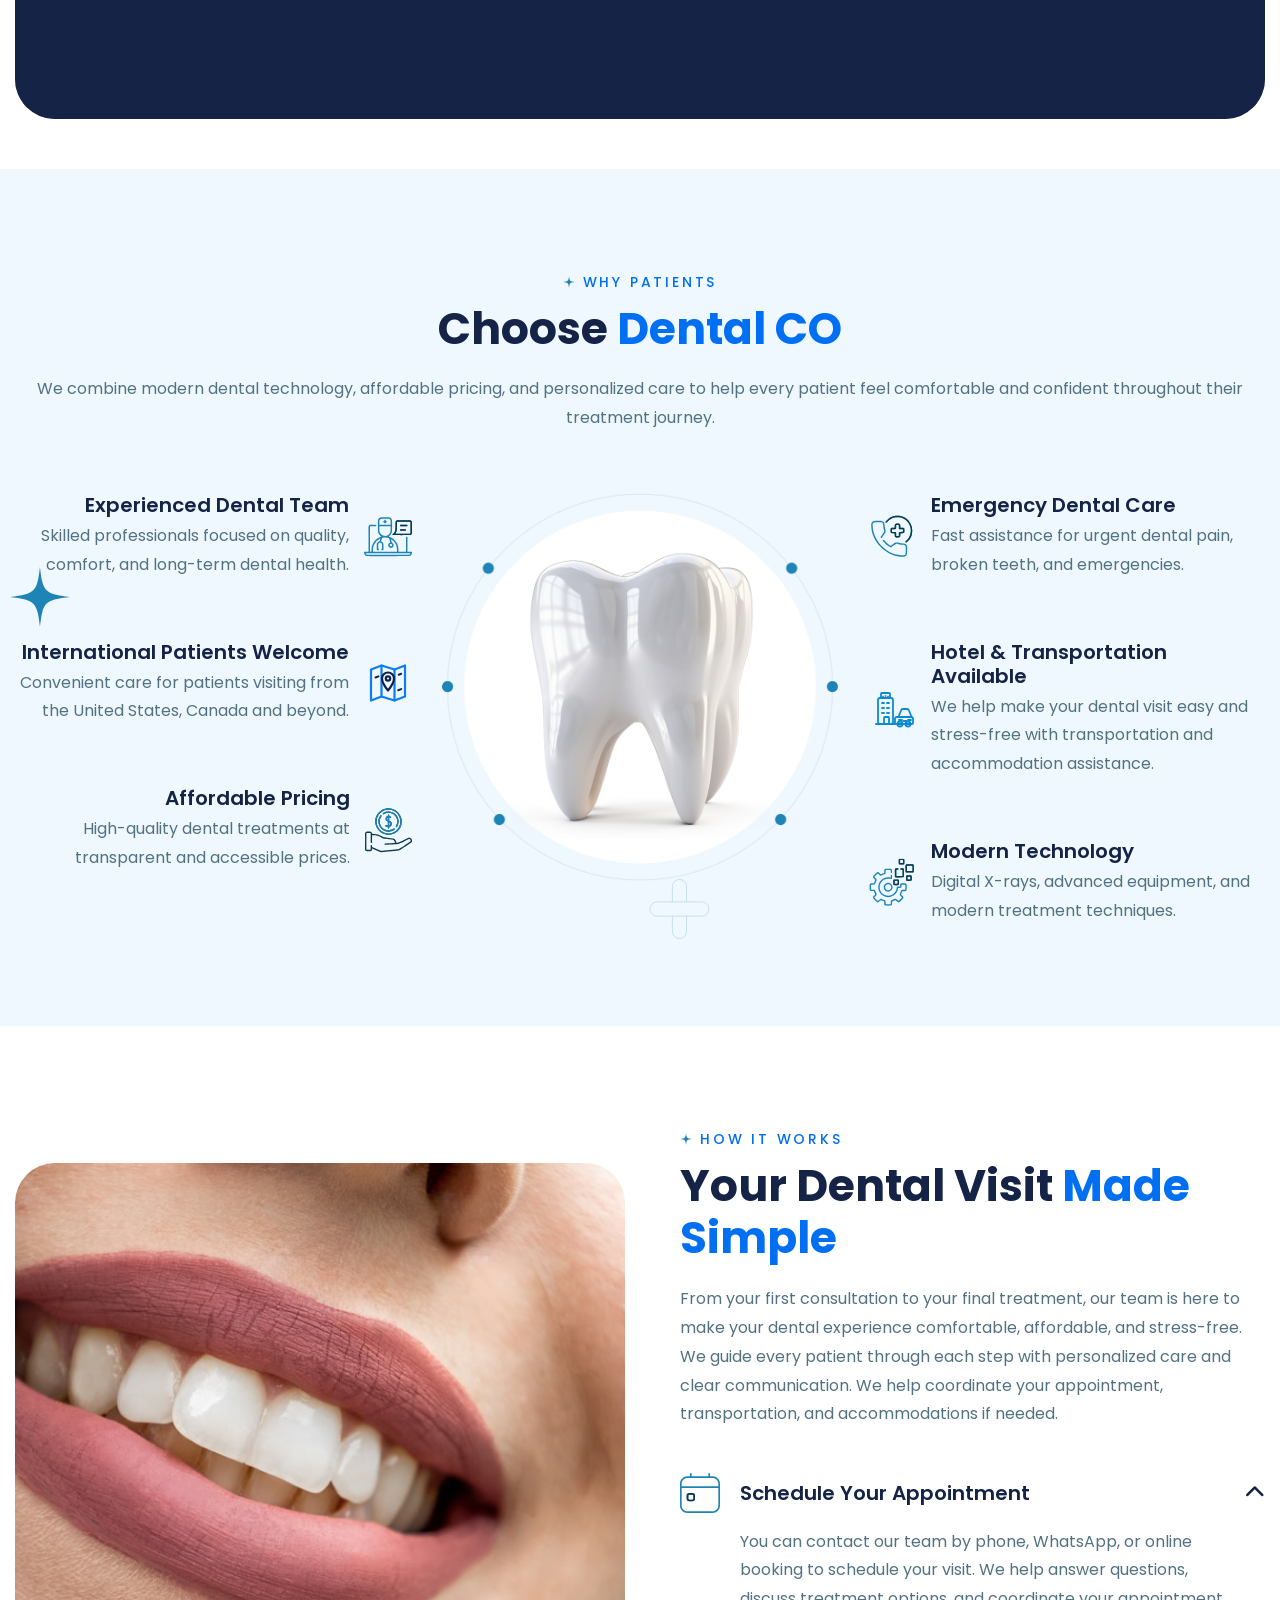
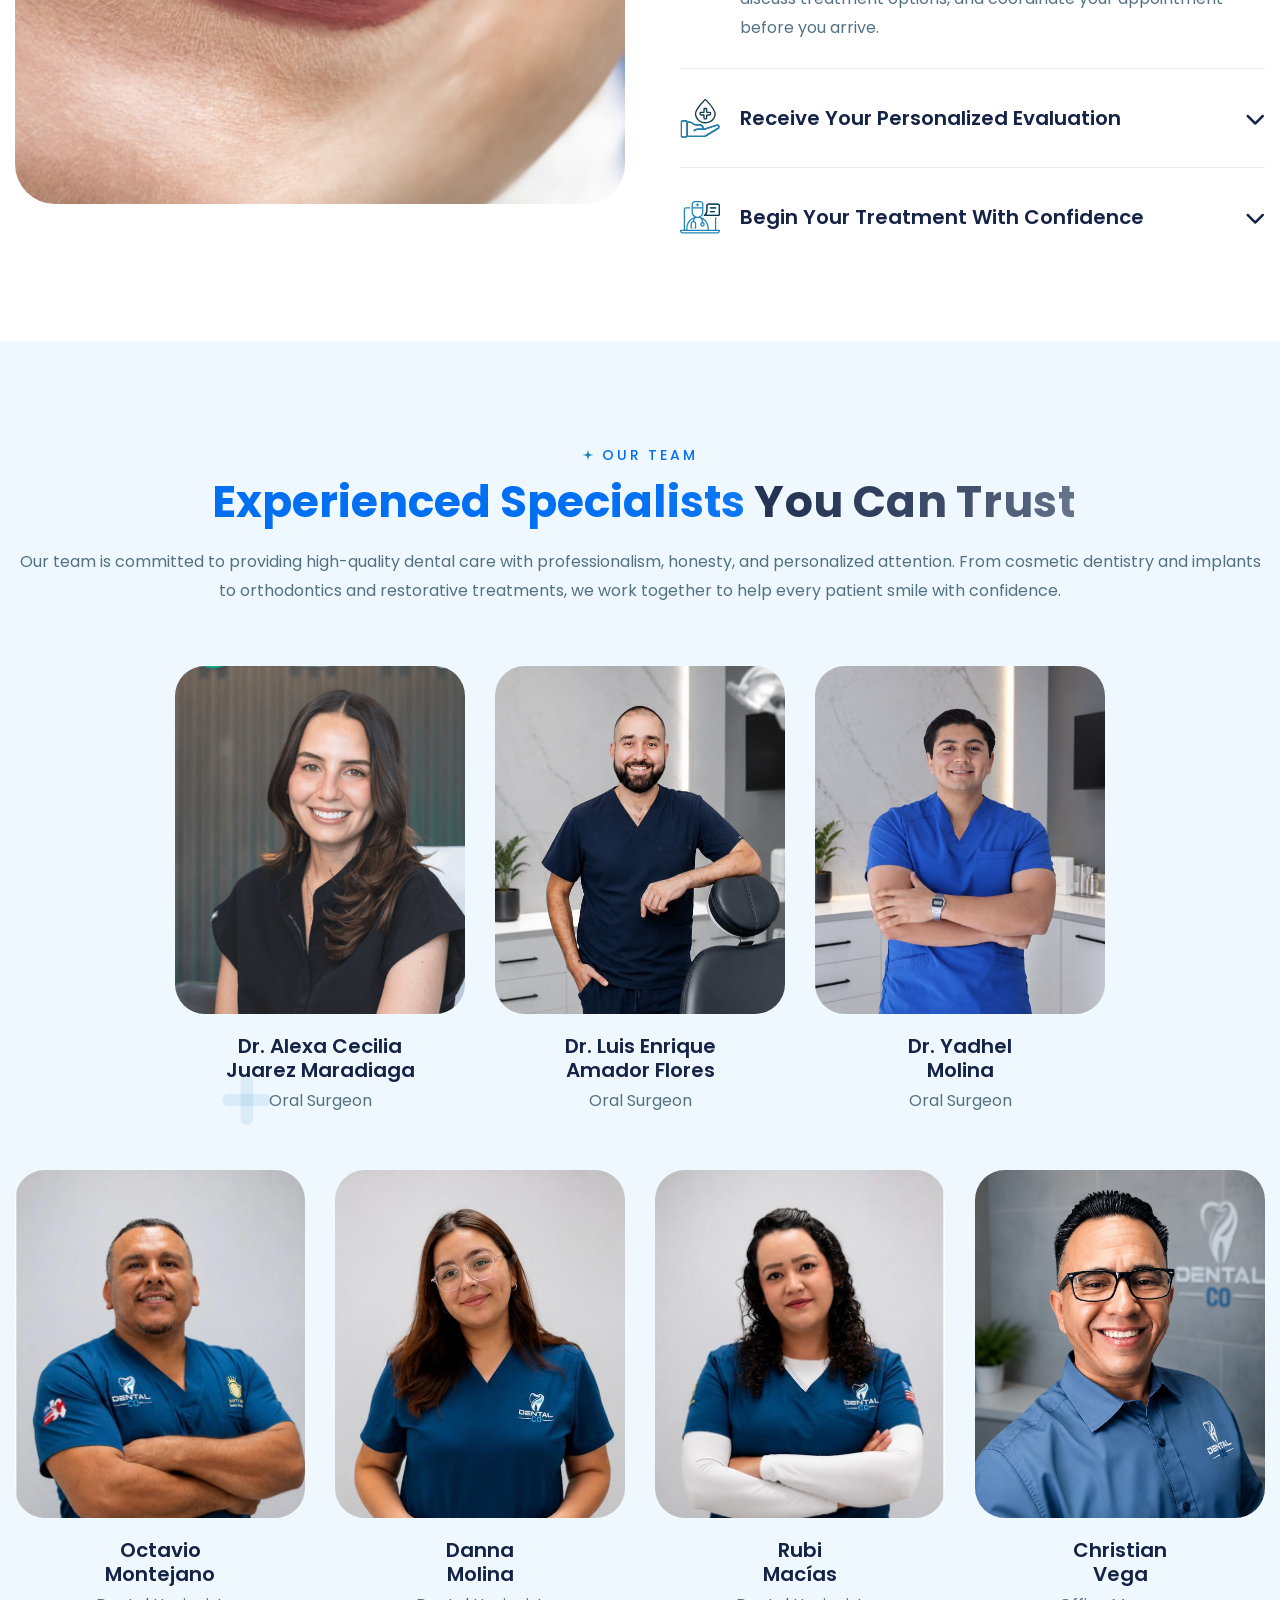
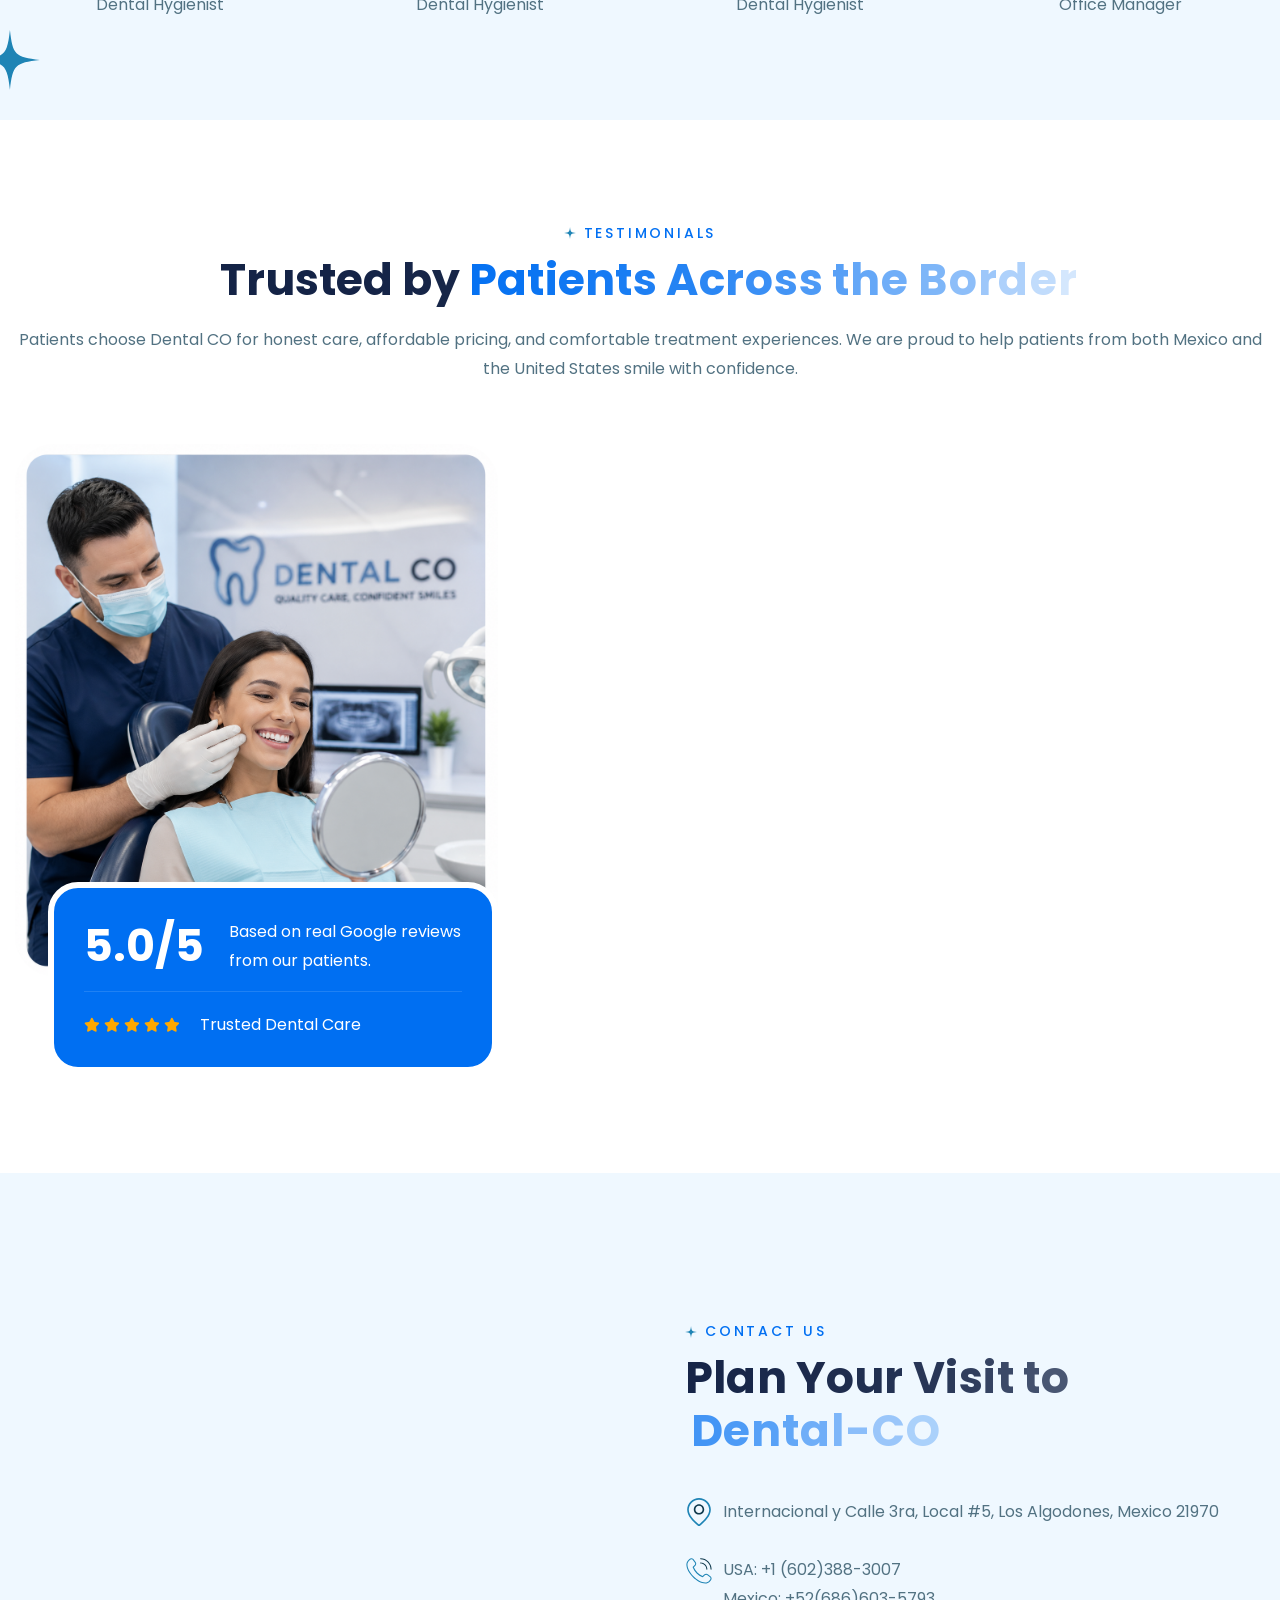
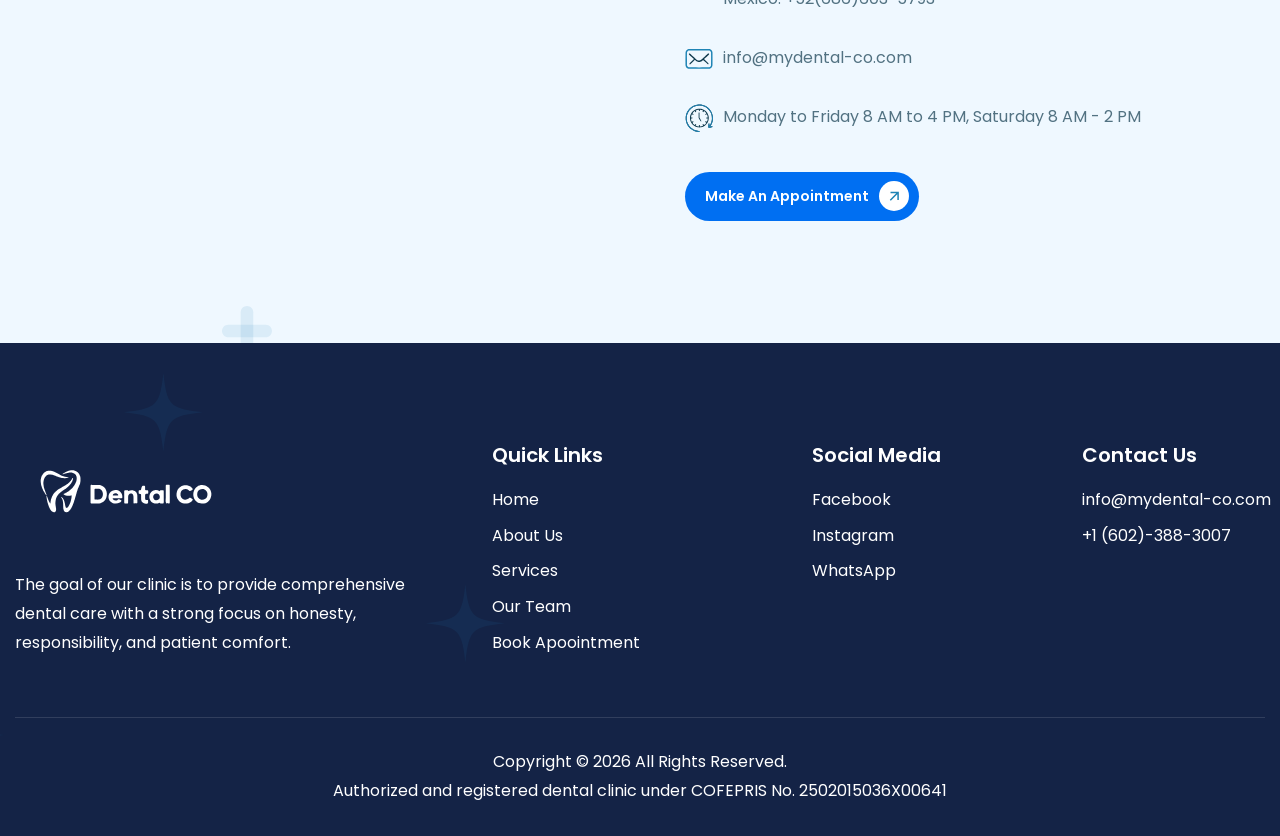
==== commit 043ad4f0: "updated index.html Updated doctors, removed Pedro and added two new dentist" ====
--- a/index.html
+++ b/index.html
@@ -1033,8 +1033,8 @@
               <div class="team-image">
                 <figure class="image-anime">
                   <img
-                    src="images/new_img/Myrna_gonzalez.png"
-                    alt="Dr. Myrna Gonzalez"
+                    src="images/new_img/Luis_Amador.jpeg"
+                    alt="Dr. Luis Enrique Amador Flores"
                   />
                 </figure>
               </div>
@@ -1043,8 +1043,8 @@
               <!-- Team Content Start -->
               <div class="team-content">
                 <h3>
-                  Dr. Myrna A. <br />
-                  Gonzalez Lopez
+                  Dr. Luis Enrique <br />
+                  Amador Flores
                 </h3>
                 <p>Oral Surgeon</p>
               </div>
@@ -1059,8 +1059,8 @@
               <div class="team-image">
                 <figure class="image-anime">
                   <img
-                    src="images/new_img/Christian_Vega.jpg"
-                    alt="Christian Vega"
+                    src="images/new_img/Yadhel_Molina.jpeg"
+                    alt="Yadhel Molina"
                   />
                 </figure>
               </div>
@@ -1069,10 +1069,10 @@
               <!-- Team Content Start -->
               <div class="team-content">
                 <h3>
-                  Christian <br />
-                  Vega
+                  Dr. Yadhel <br />
+                  Molina
                 </h3>
-                <p>Office Manager</p>
+                <p>Oral Surgeon</p>
               </div>
               <!-- Team Content End -->
             </div>
@@ -1166,8 +1166,8 @@
               <div class="team-image">
                 <figure class="image-anime">
                   <img
-                    src="/images/new_img/Pedro_Alvarez.jpeg"
-                    alt="Pedro Alvarez"
+                    src="/images/new_img/Christian_Vega.jpg"
+                    alt="Christian Vega"
                   />
                 </figure>
               </div>
@@ -1176,10 +1176,10 @@
               <!-- Team Content Start -->
               <div class="team-content">
                 <h3>
-                  Pedro<br />
-                  Alvarez
+                  Christian<br />
+                  Vega
                 </h3>
-                <p>Dental Promoter</p>
+                <p>Office Manager</p>
               </div>
               <!-- Team Content End -->
             </div>
--- a/css/custom.css
+++ b/css/custom.css
@@ -5466,3 +5466,13 @@
     font-size: 28px;
   }
 }
+
+/* Prevent scrolling beyond page boundaries */
+html,
+body {
+  overscroll-behavior-y: none;
+}
+
+html {
+  overflow-x: clip;
+}
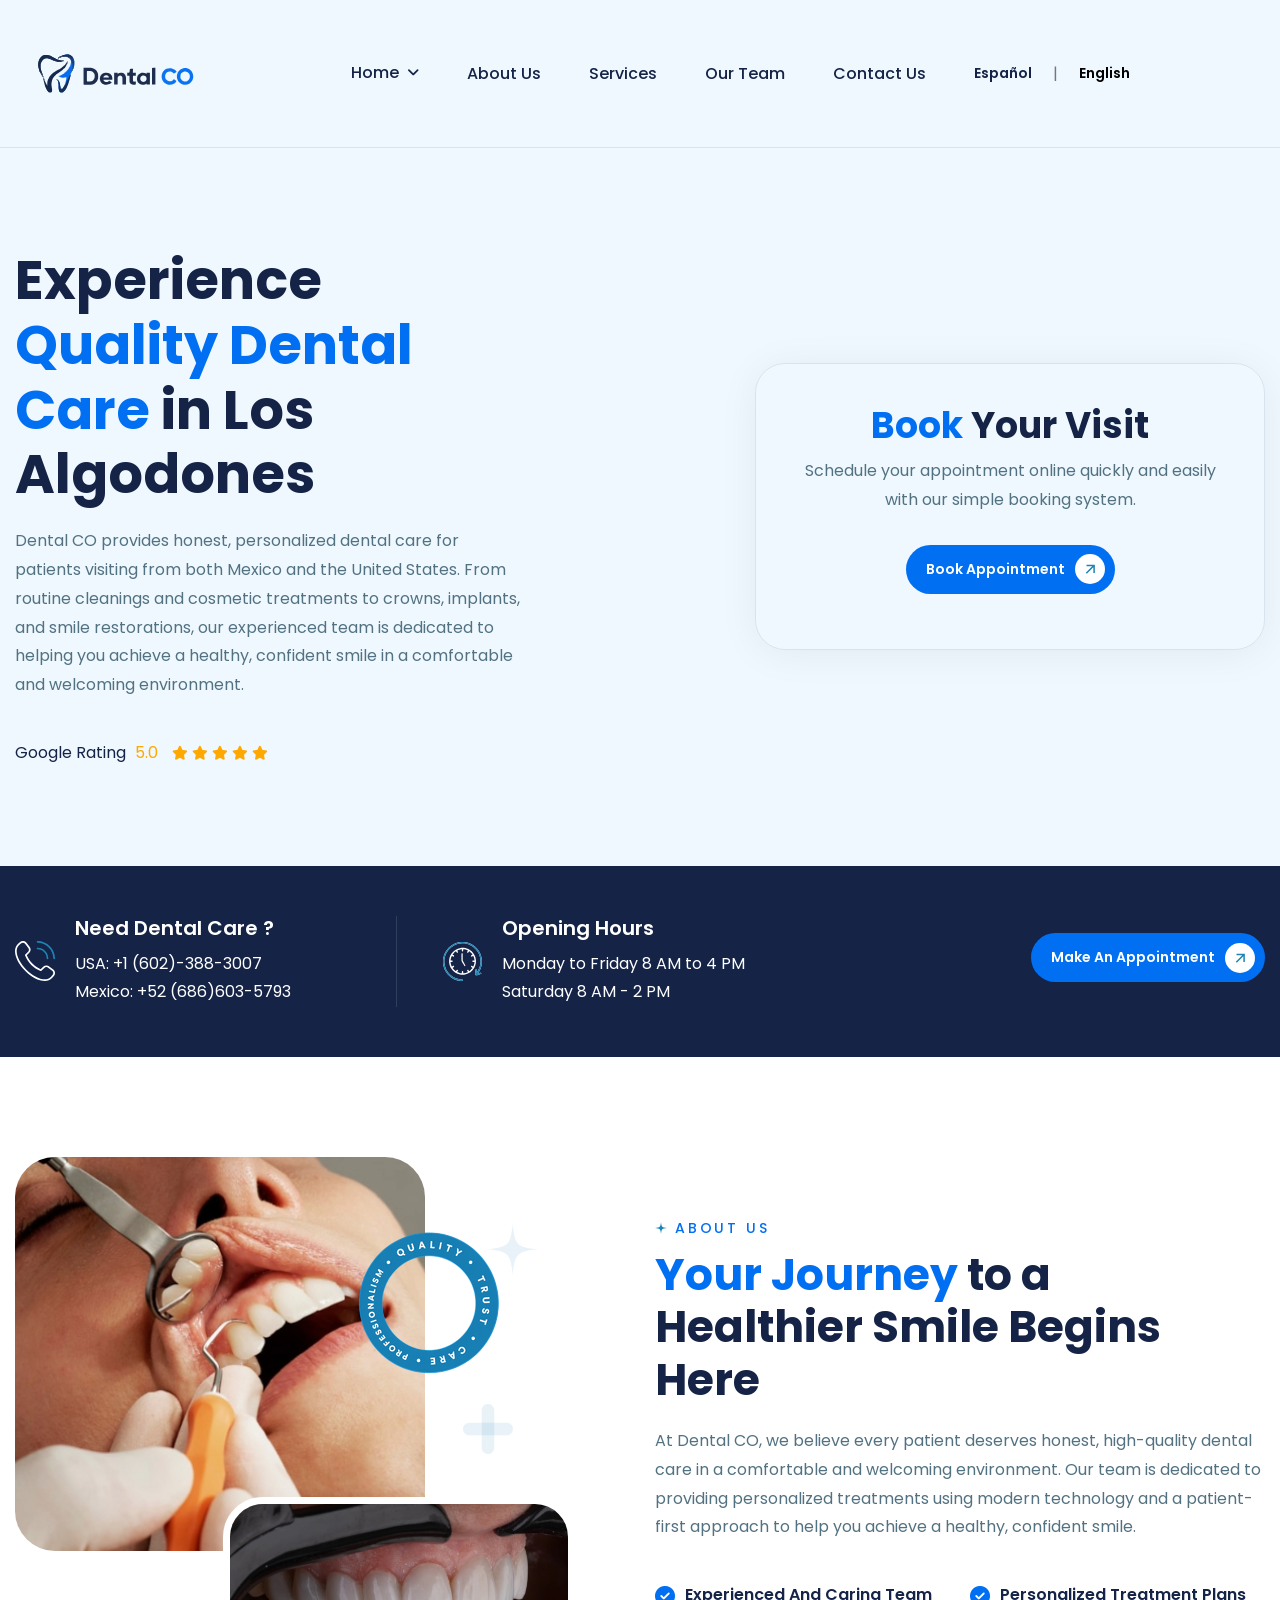
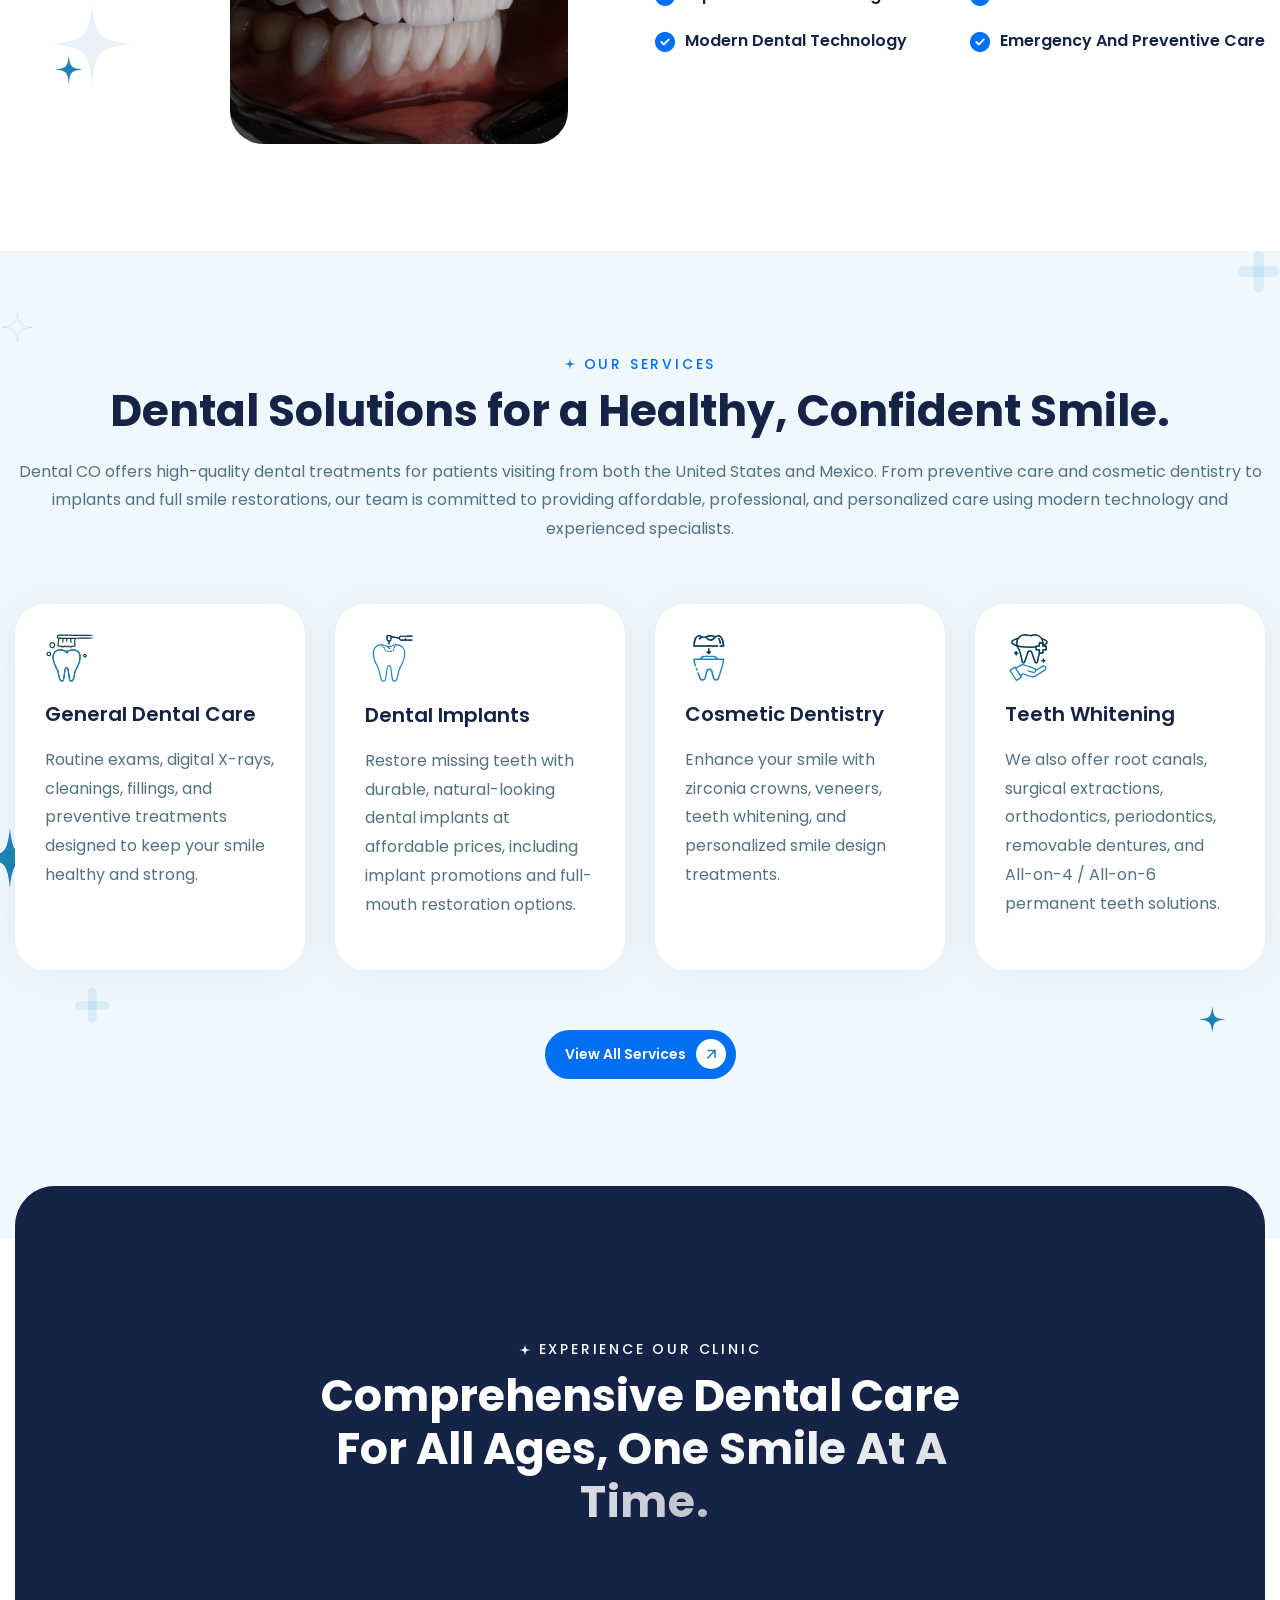
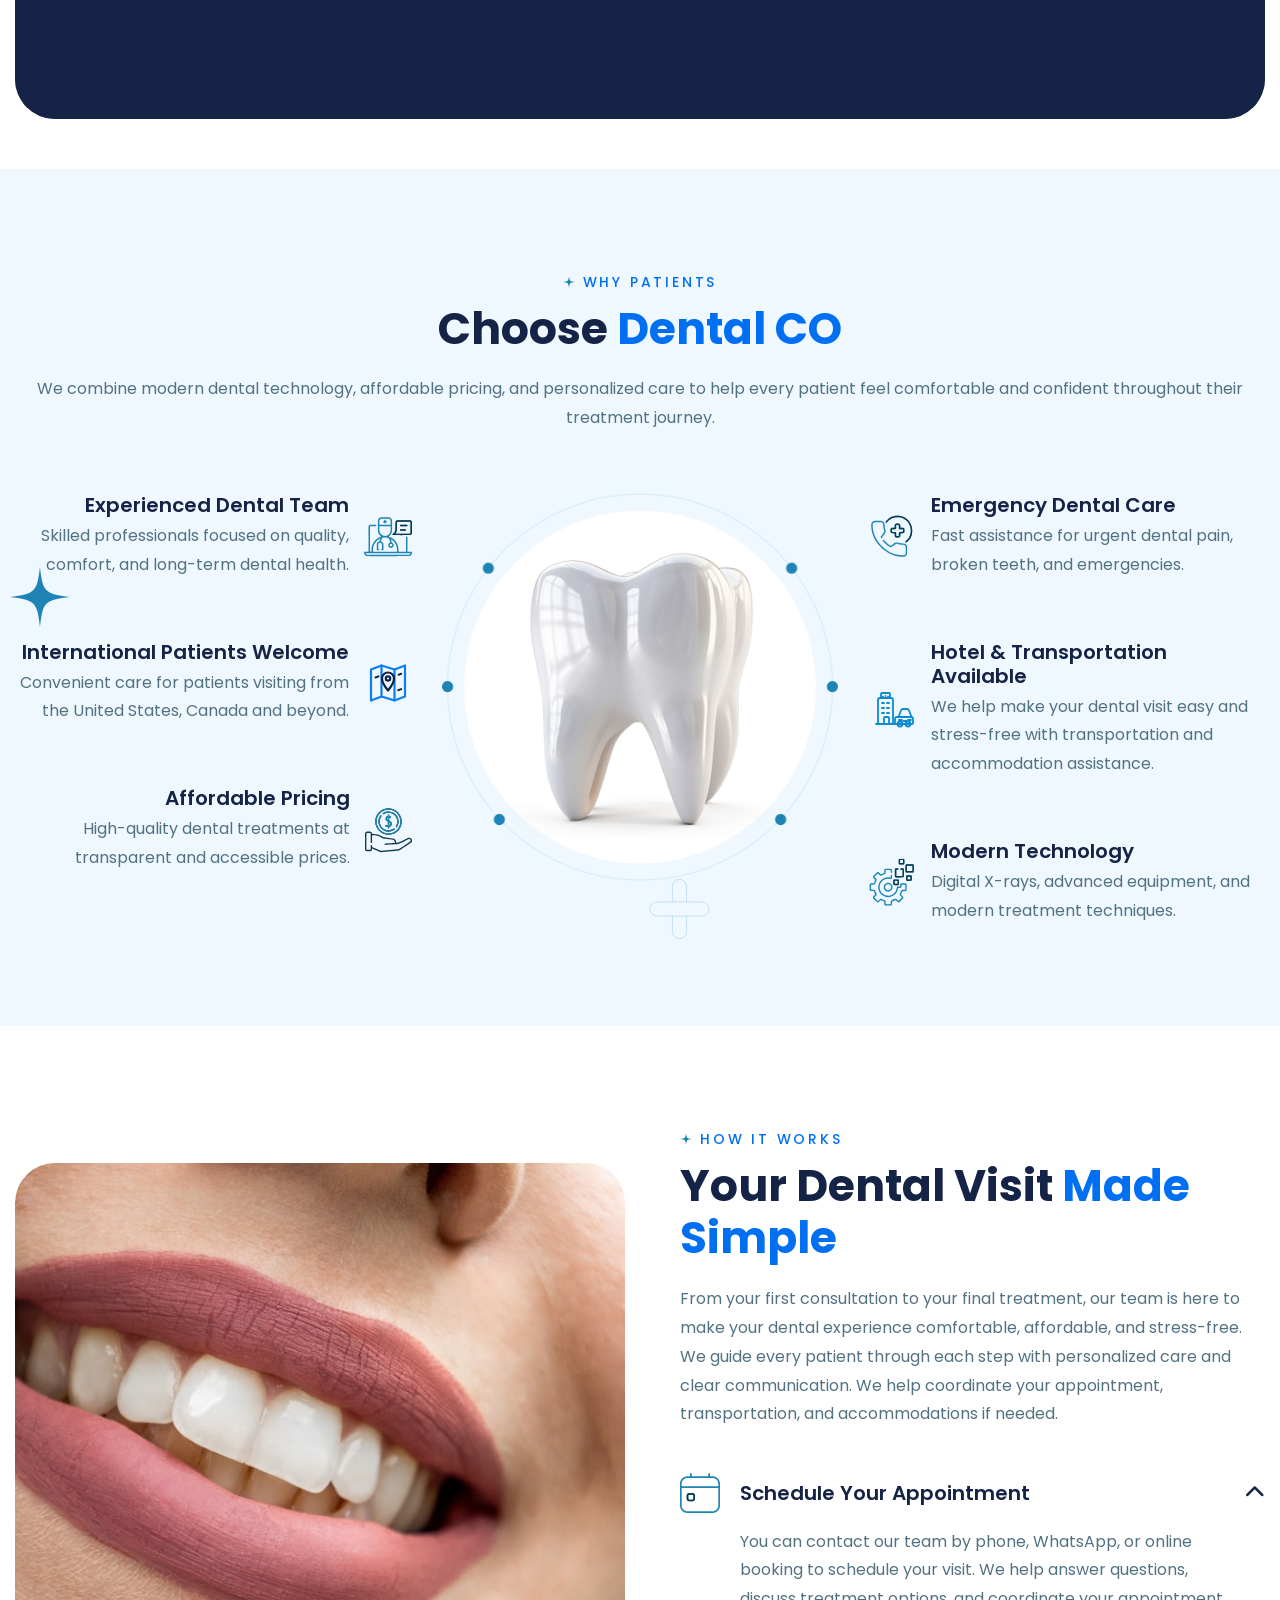
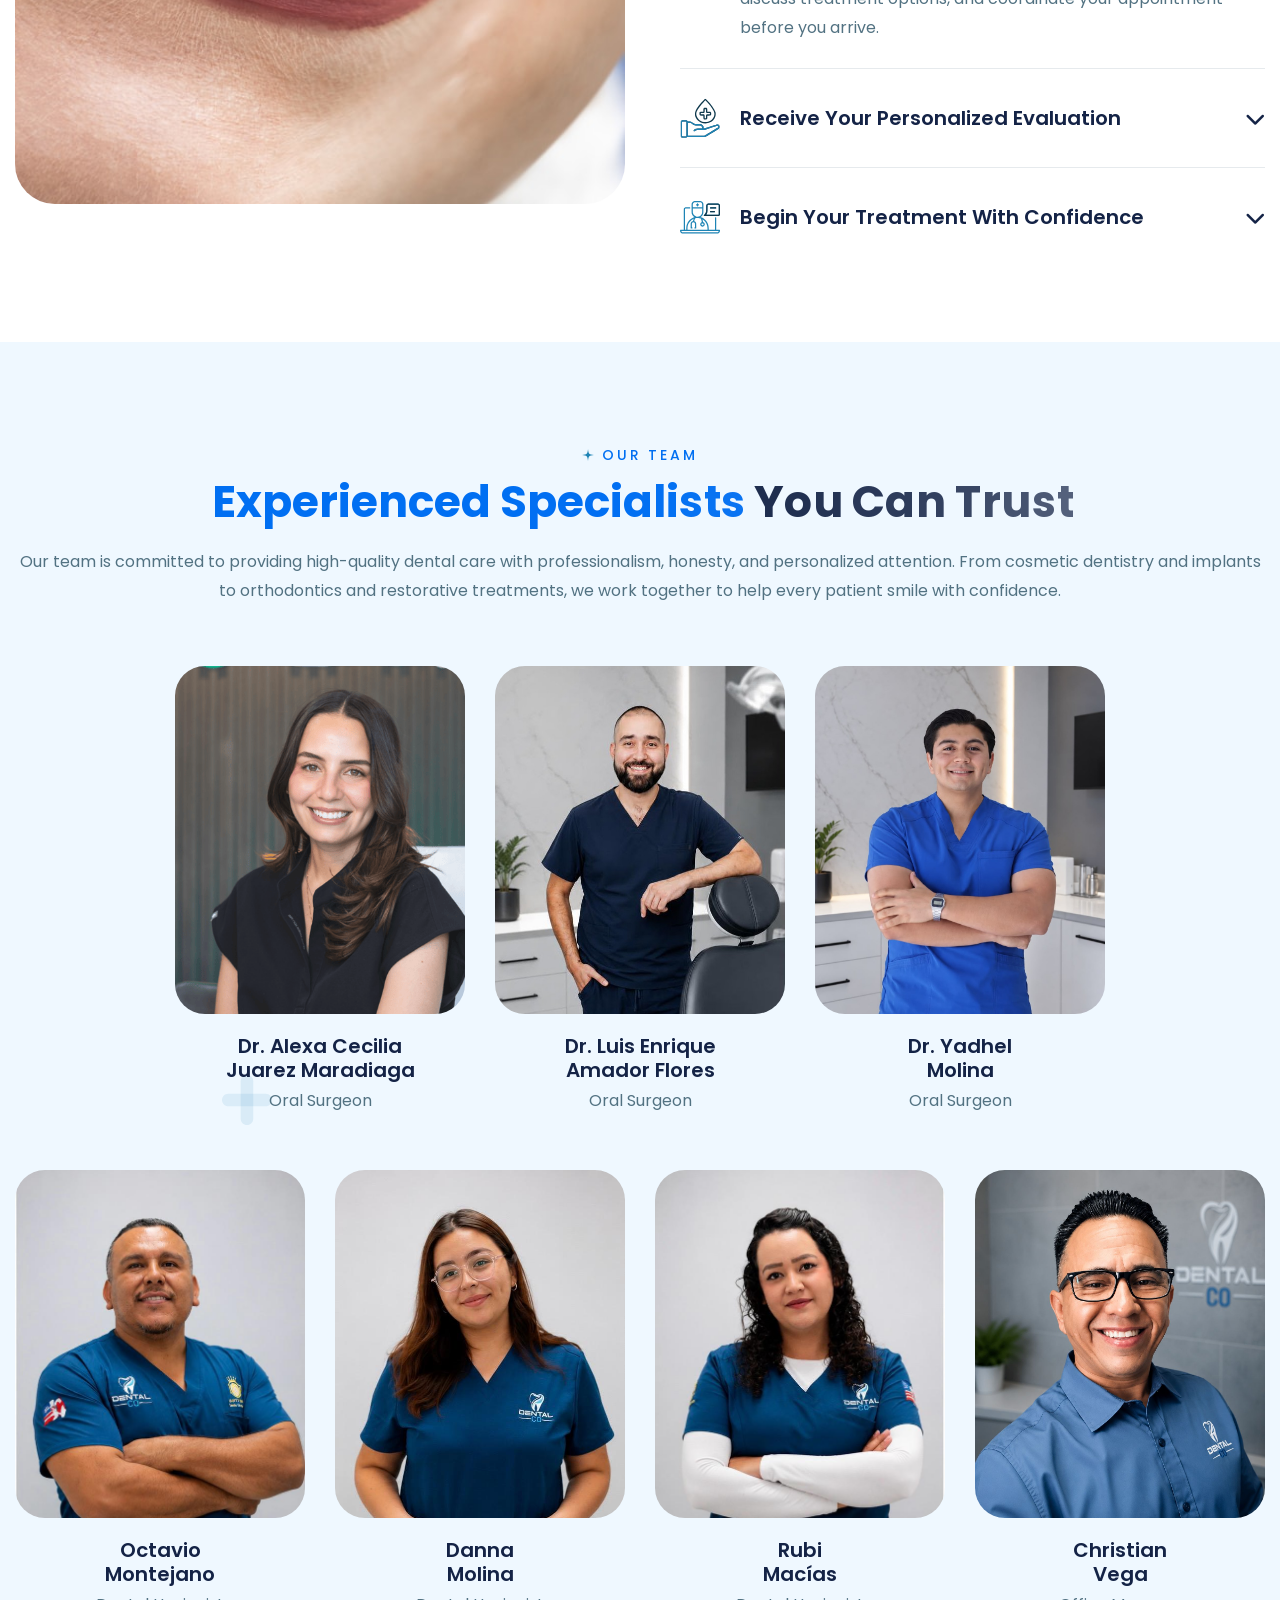
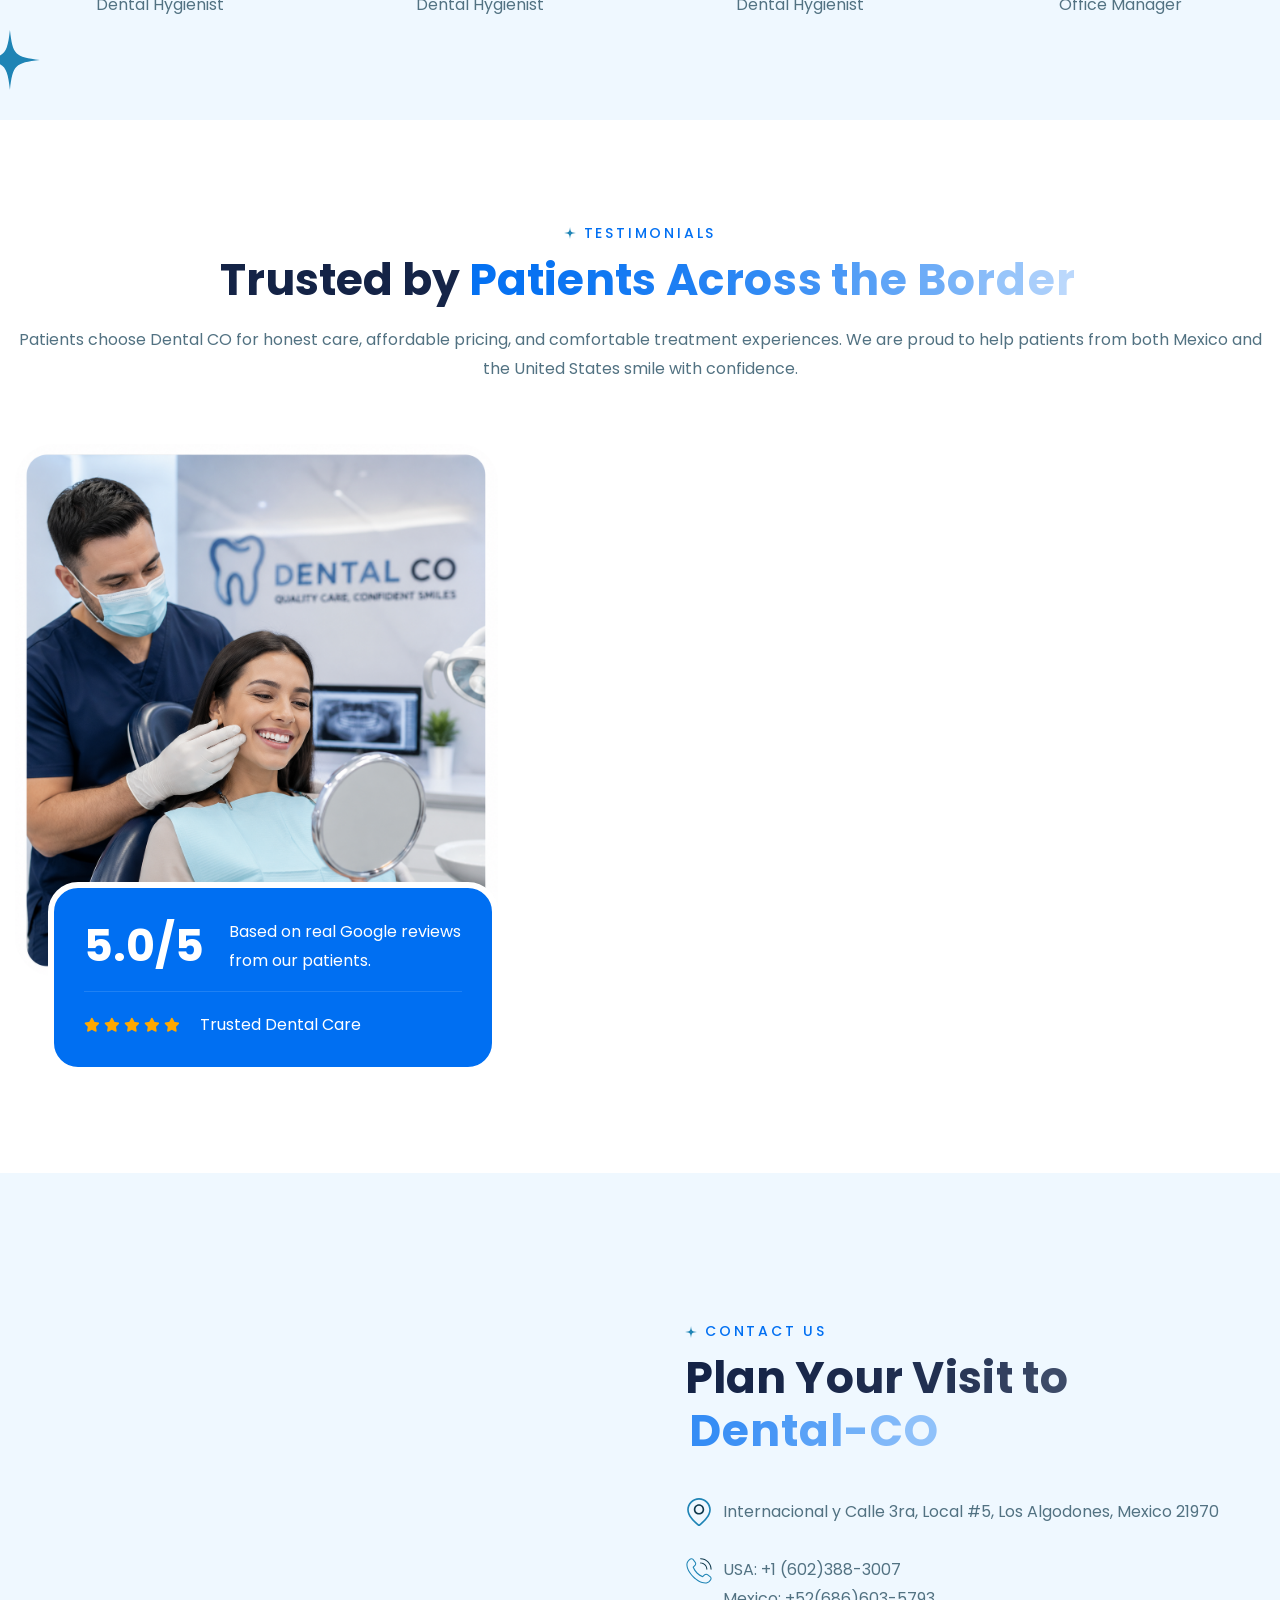
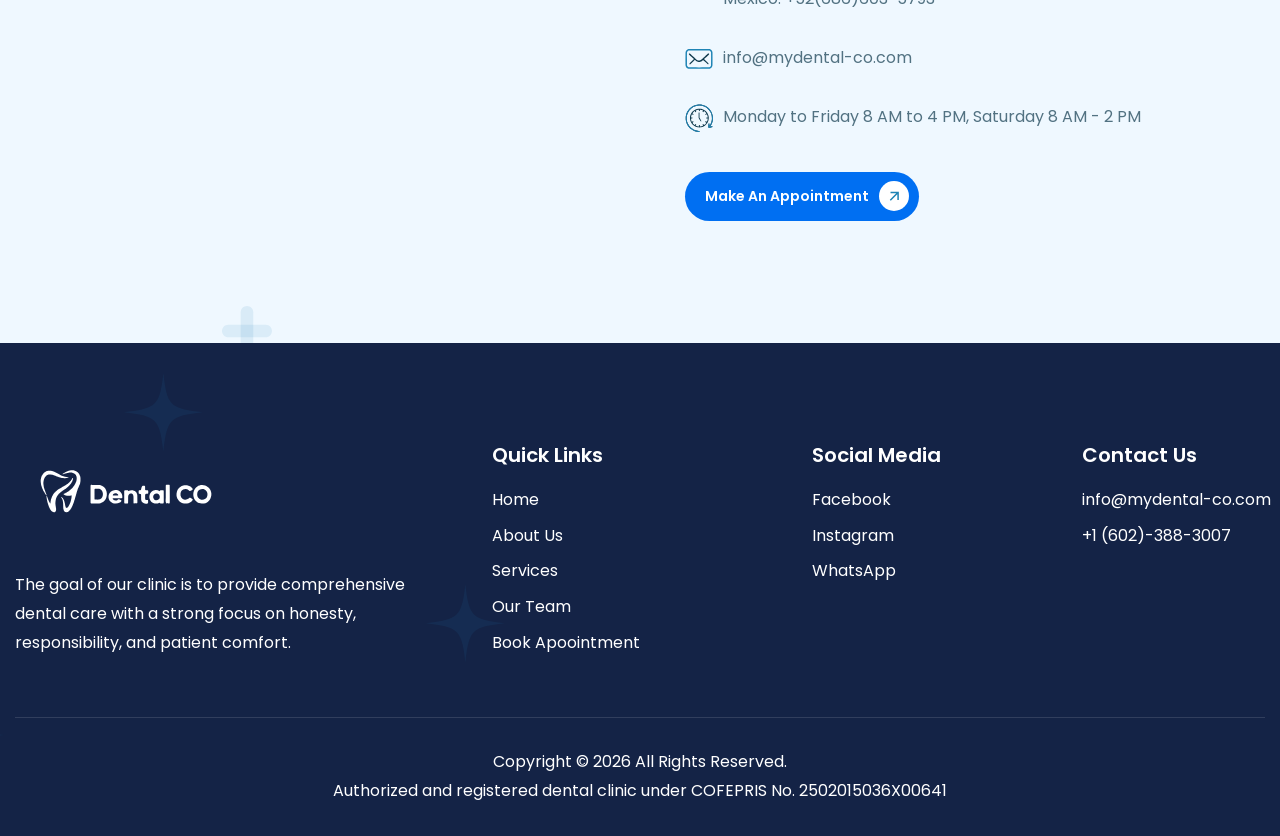
==== commit cb62bd04: "added chatbot" ====
--- a/index.html
+++ b/index.html
@@ -1554,6 +1554,13 @@
     <script>
       document.getElementById('year').textContent = new Date().getFullYear();
     </script>
+    <!-- Chat Widget -->
+    <script
+      src="https://chimerical-squirrel-70a893.netlify.app/assets/chat/widget.js"
+      data-bot="dental-co"
+      data-chat-mode="managed"
+      defer
+    ></script>
     <!-- Jquery Library File -->
     <script src="js/jquery-3.7.1.min.js"></script>
     <!-- Bootstrap js file -->
